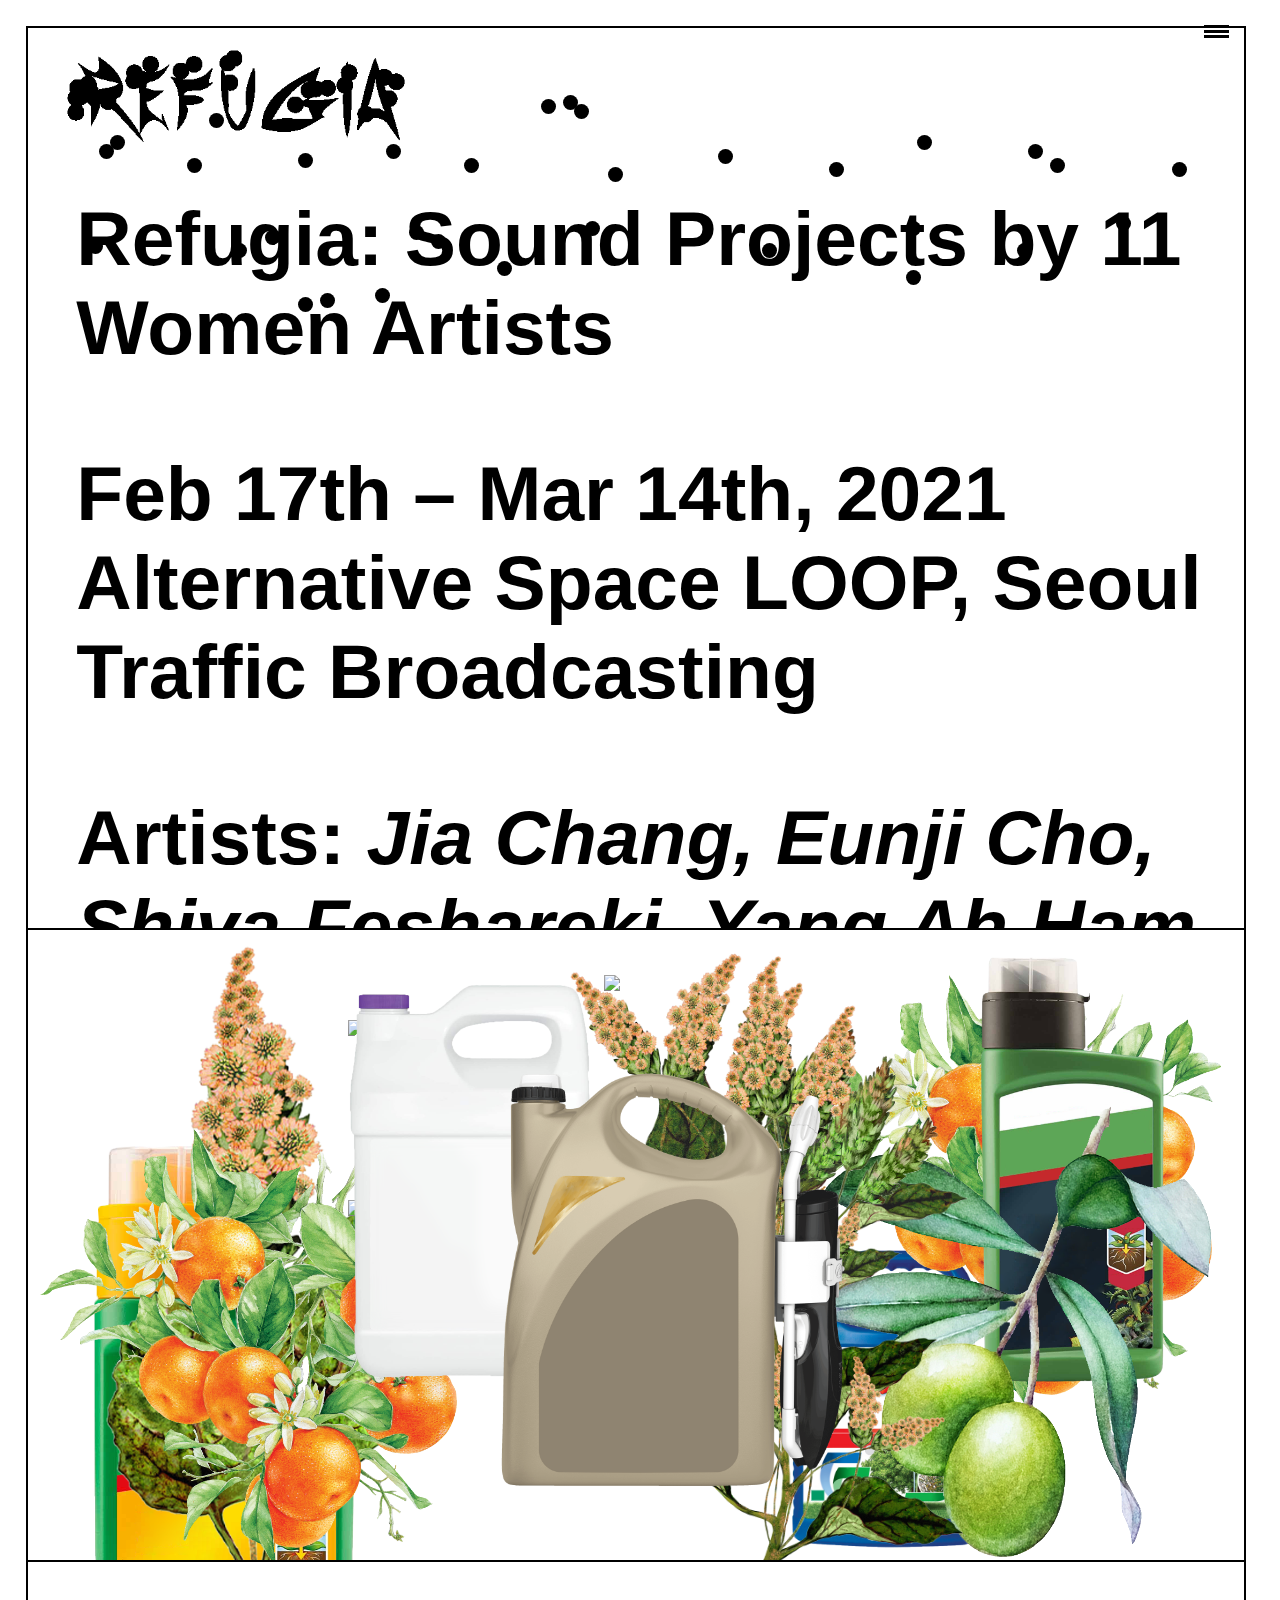
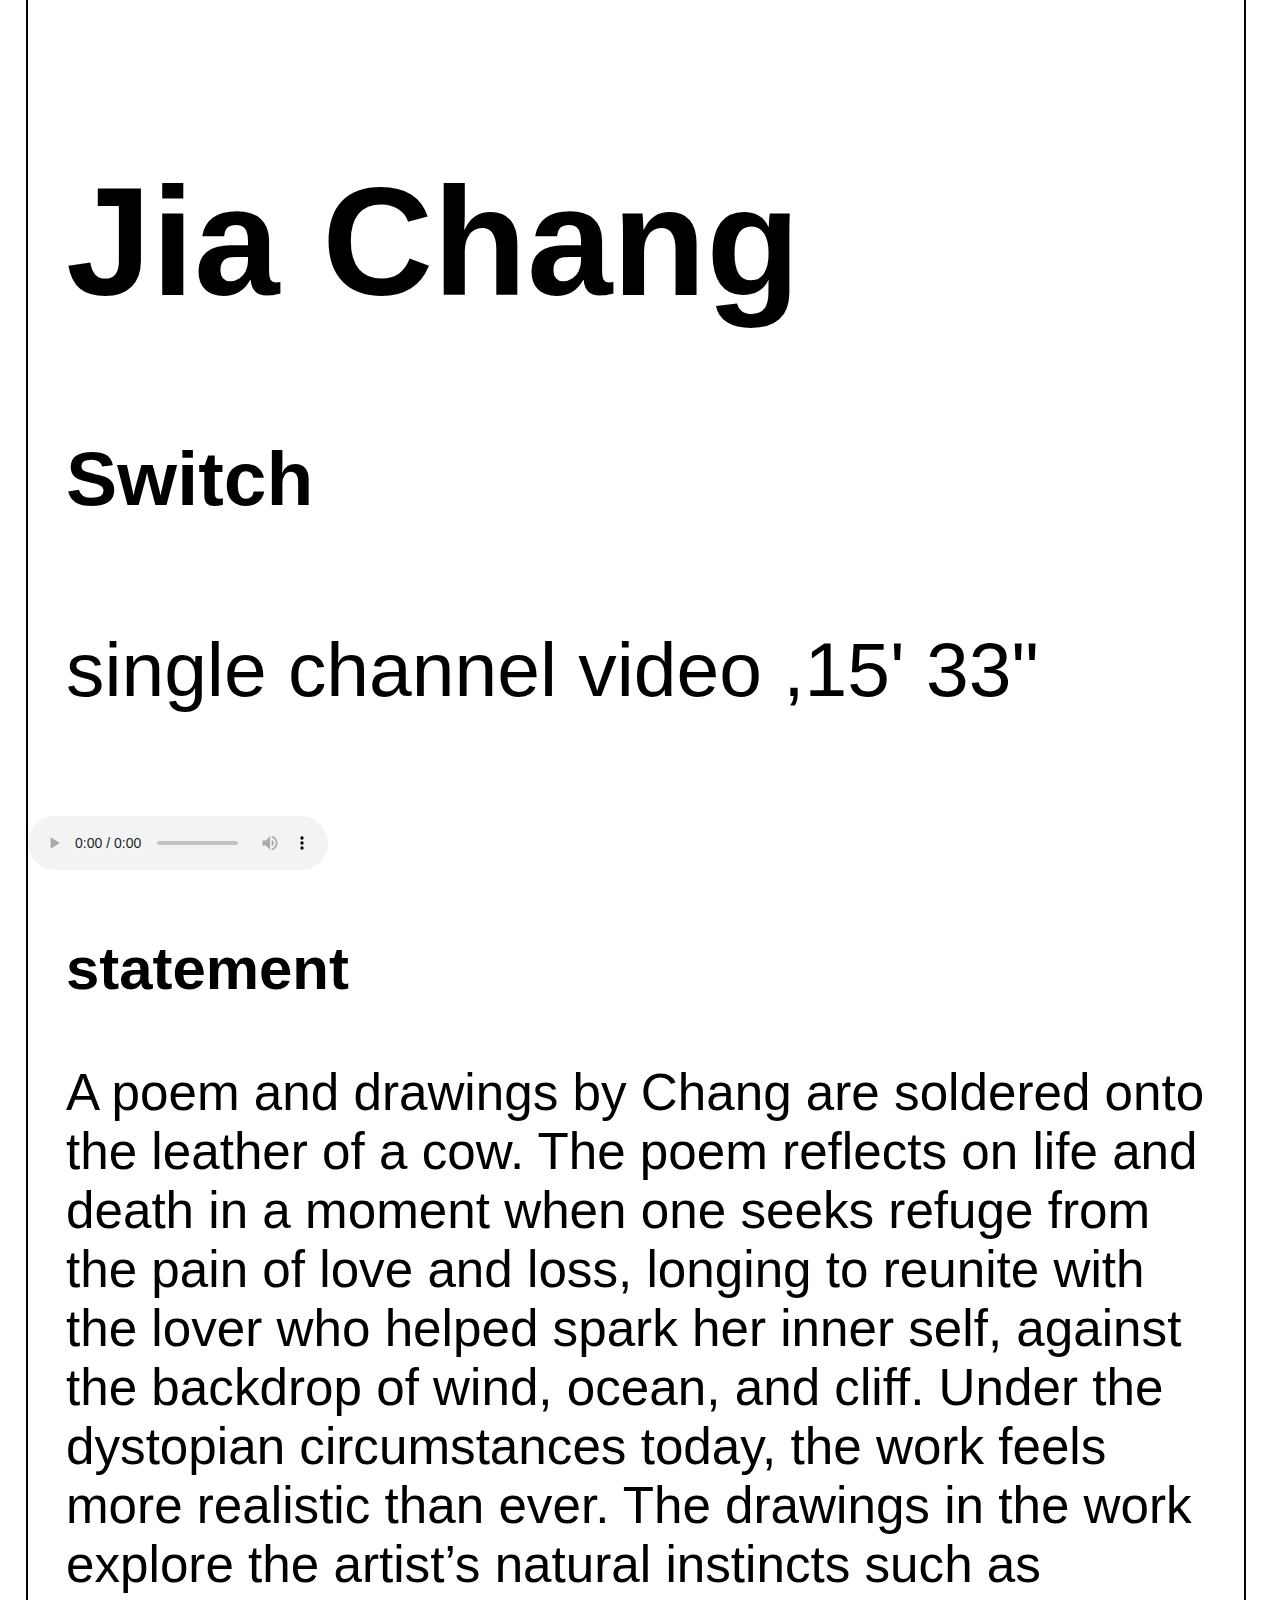
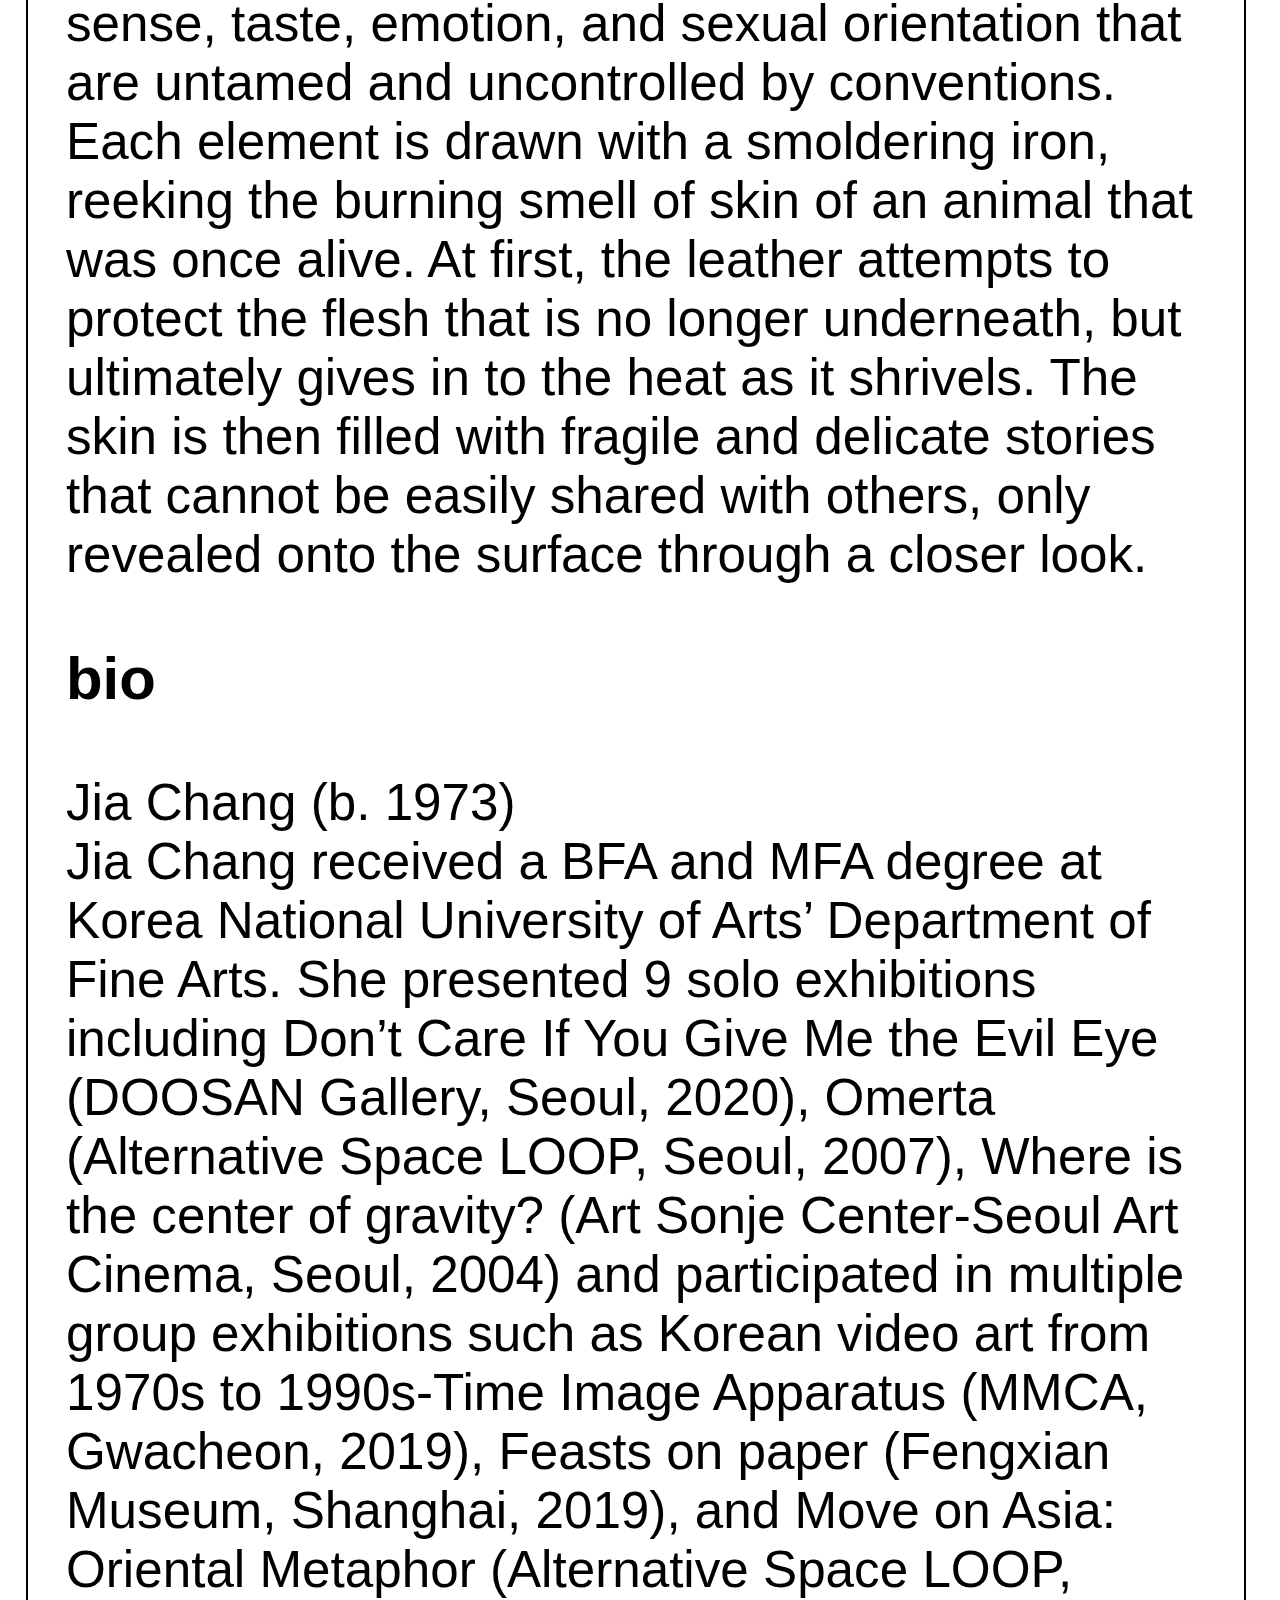
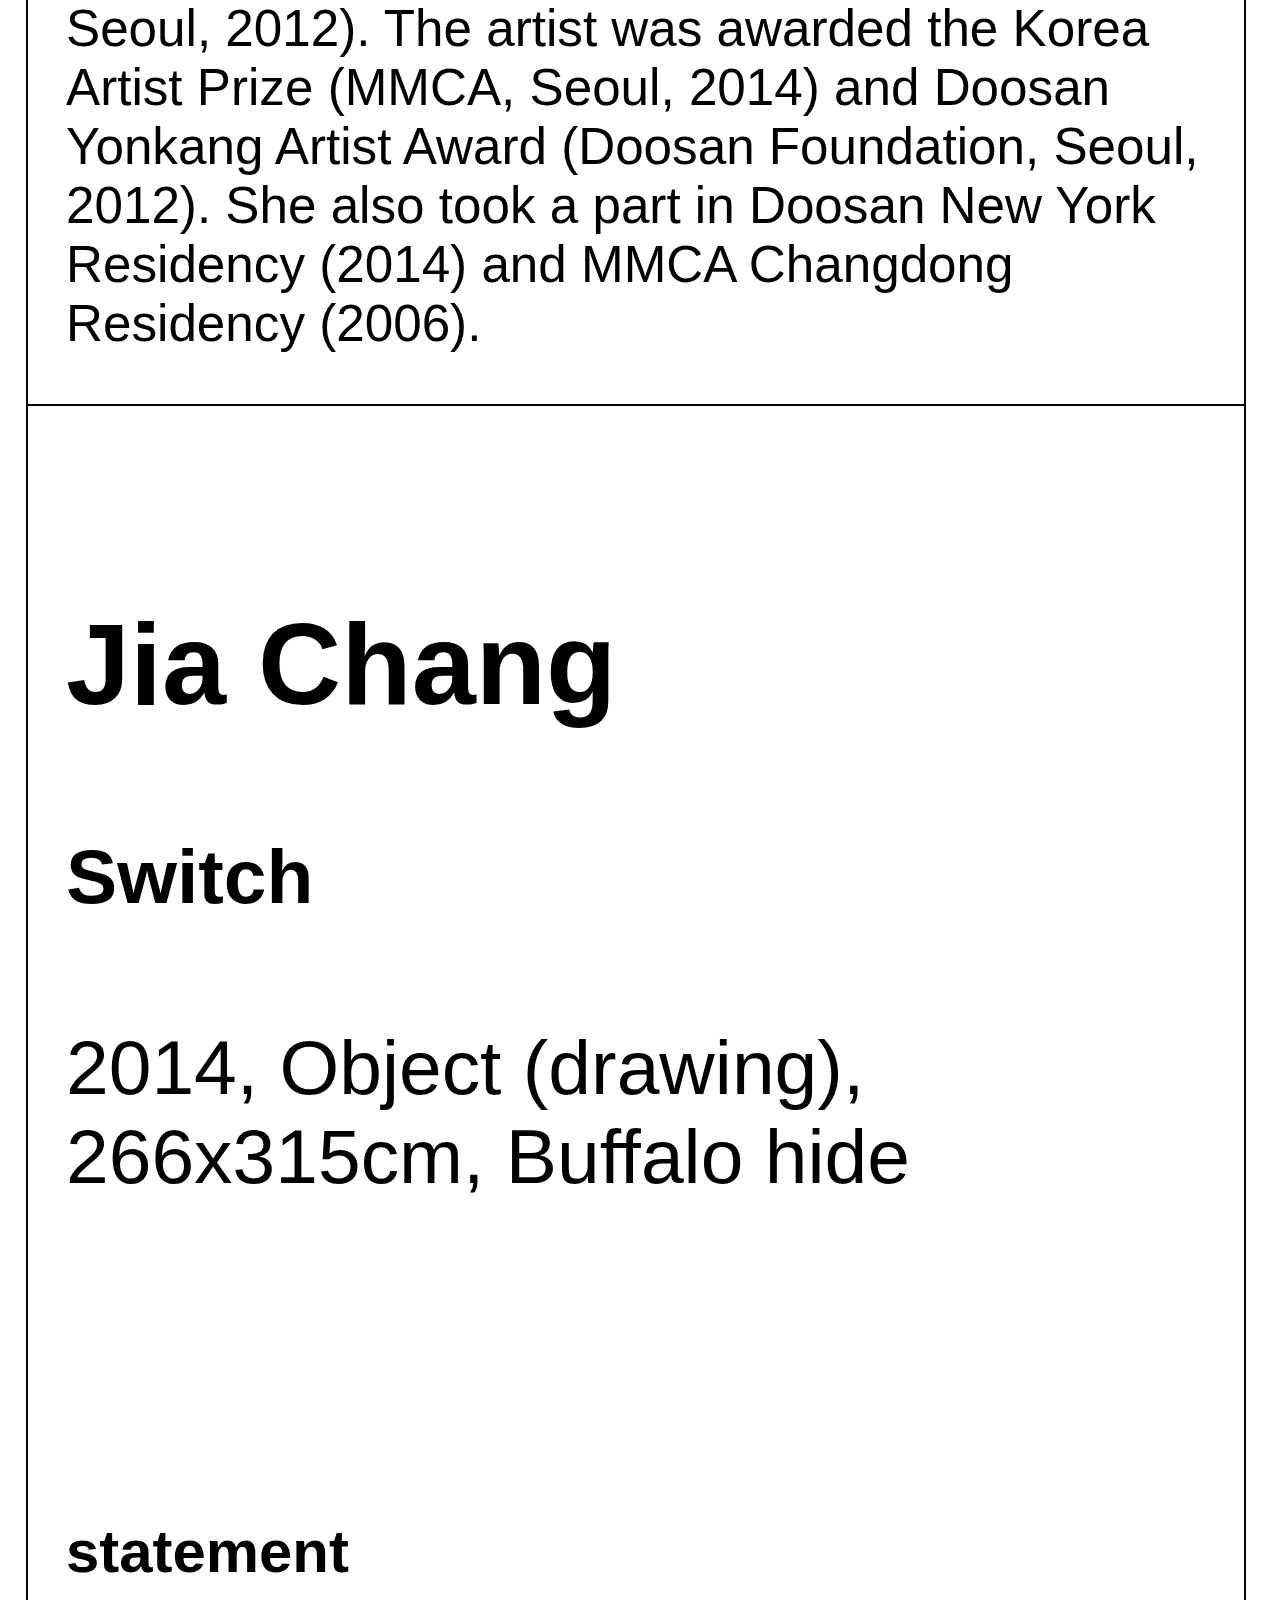
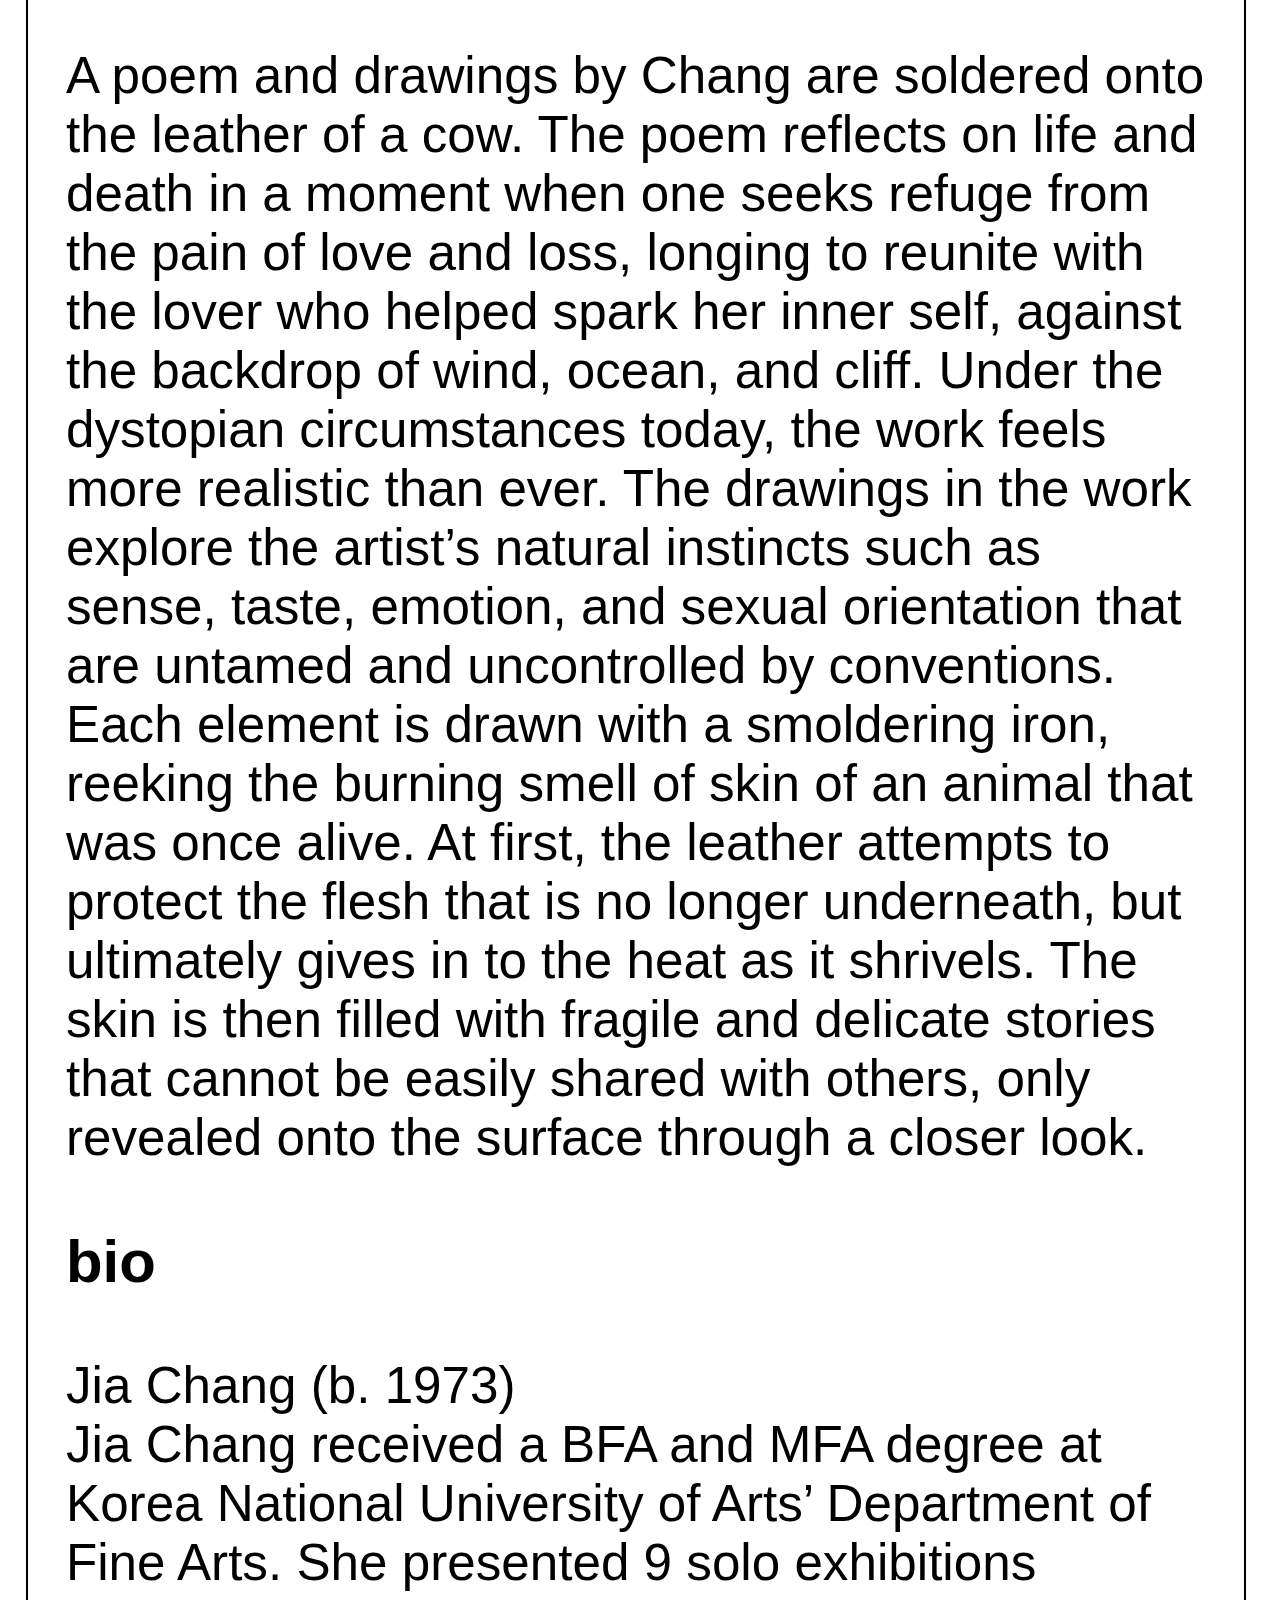
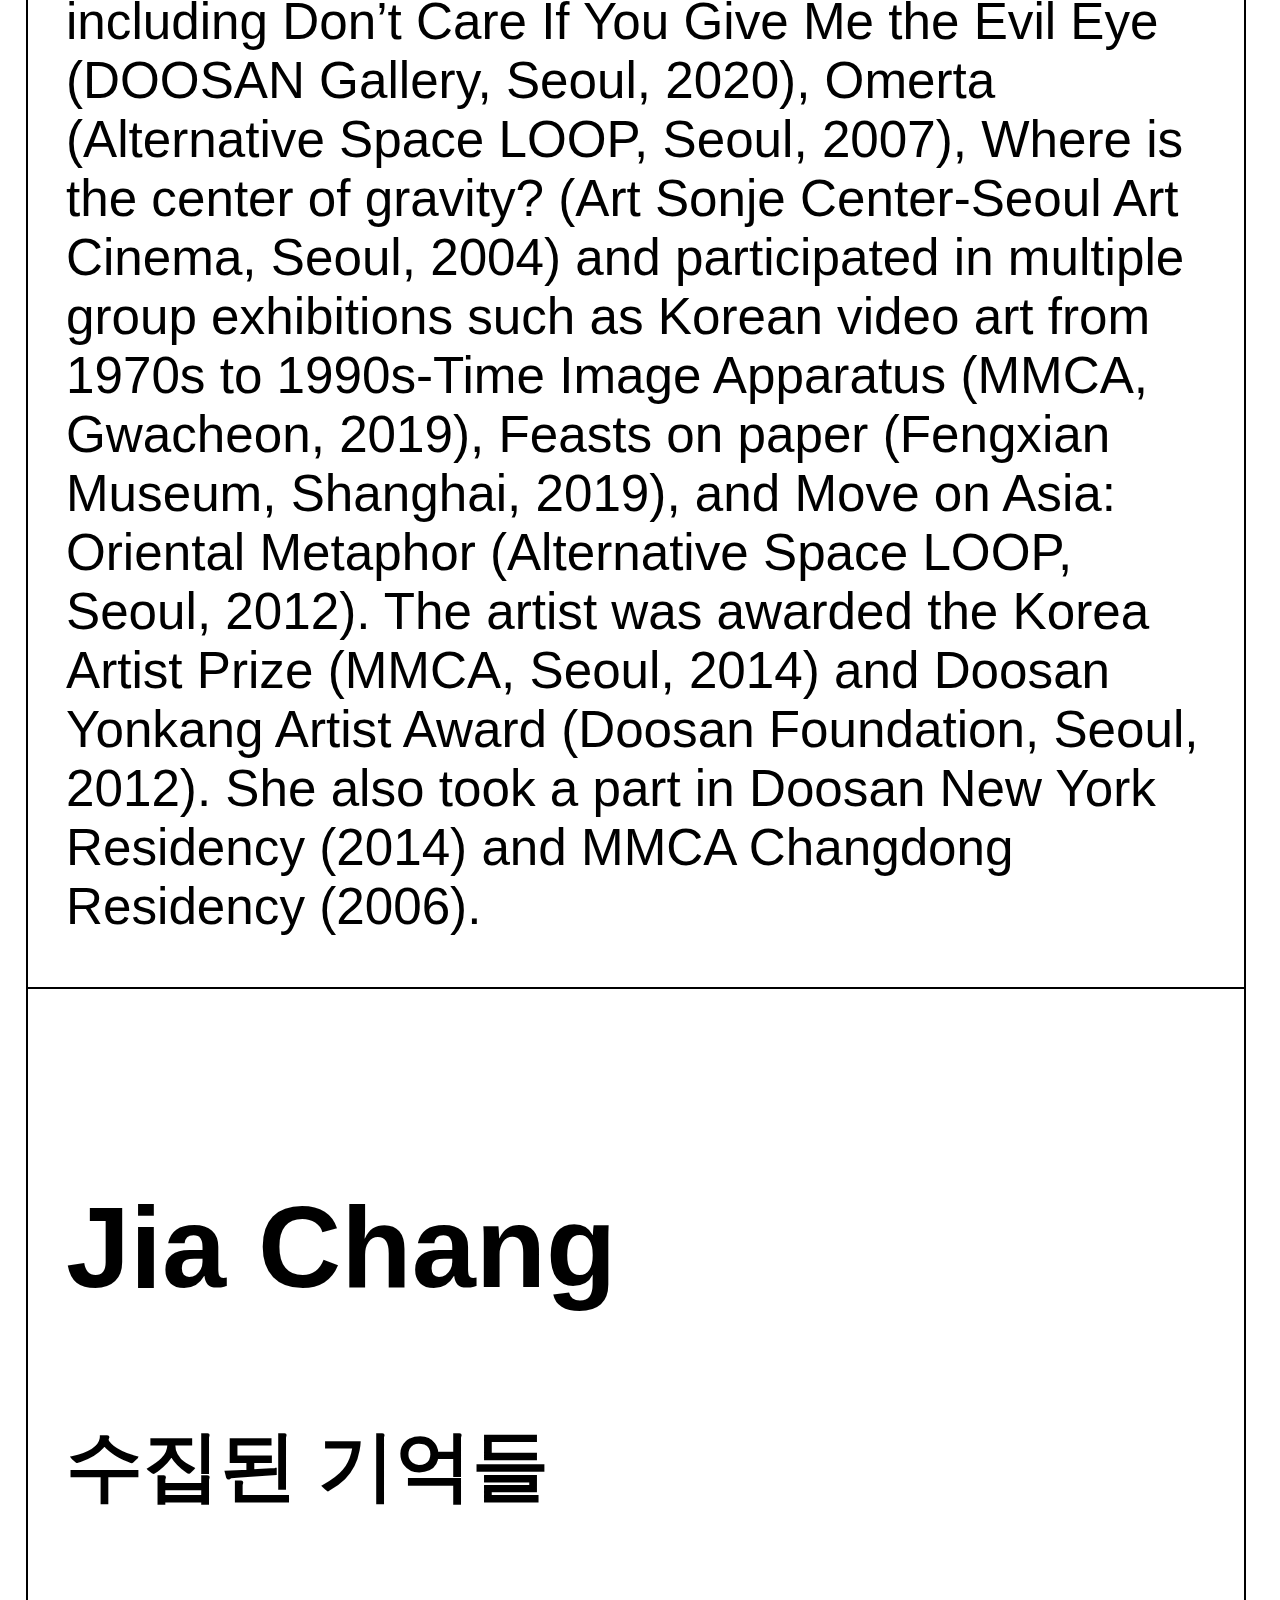
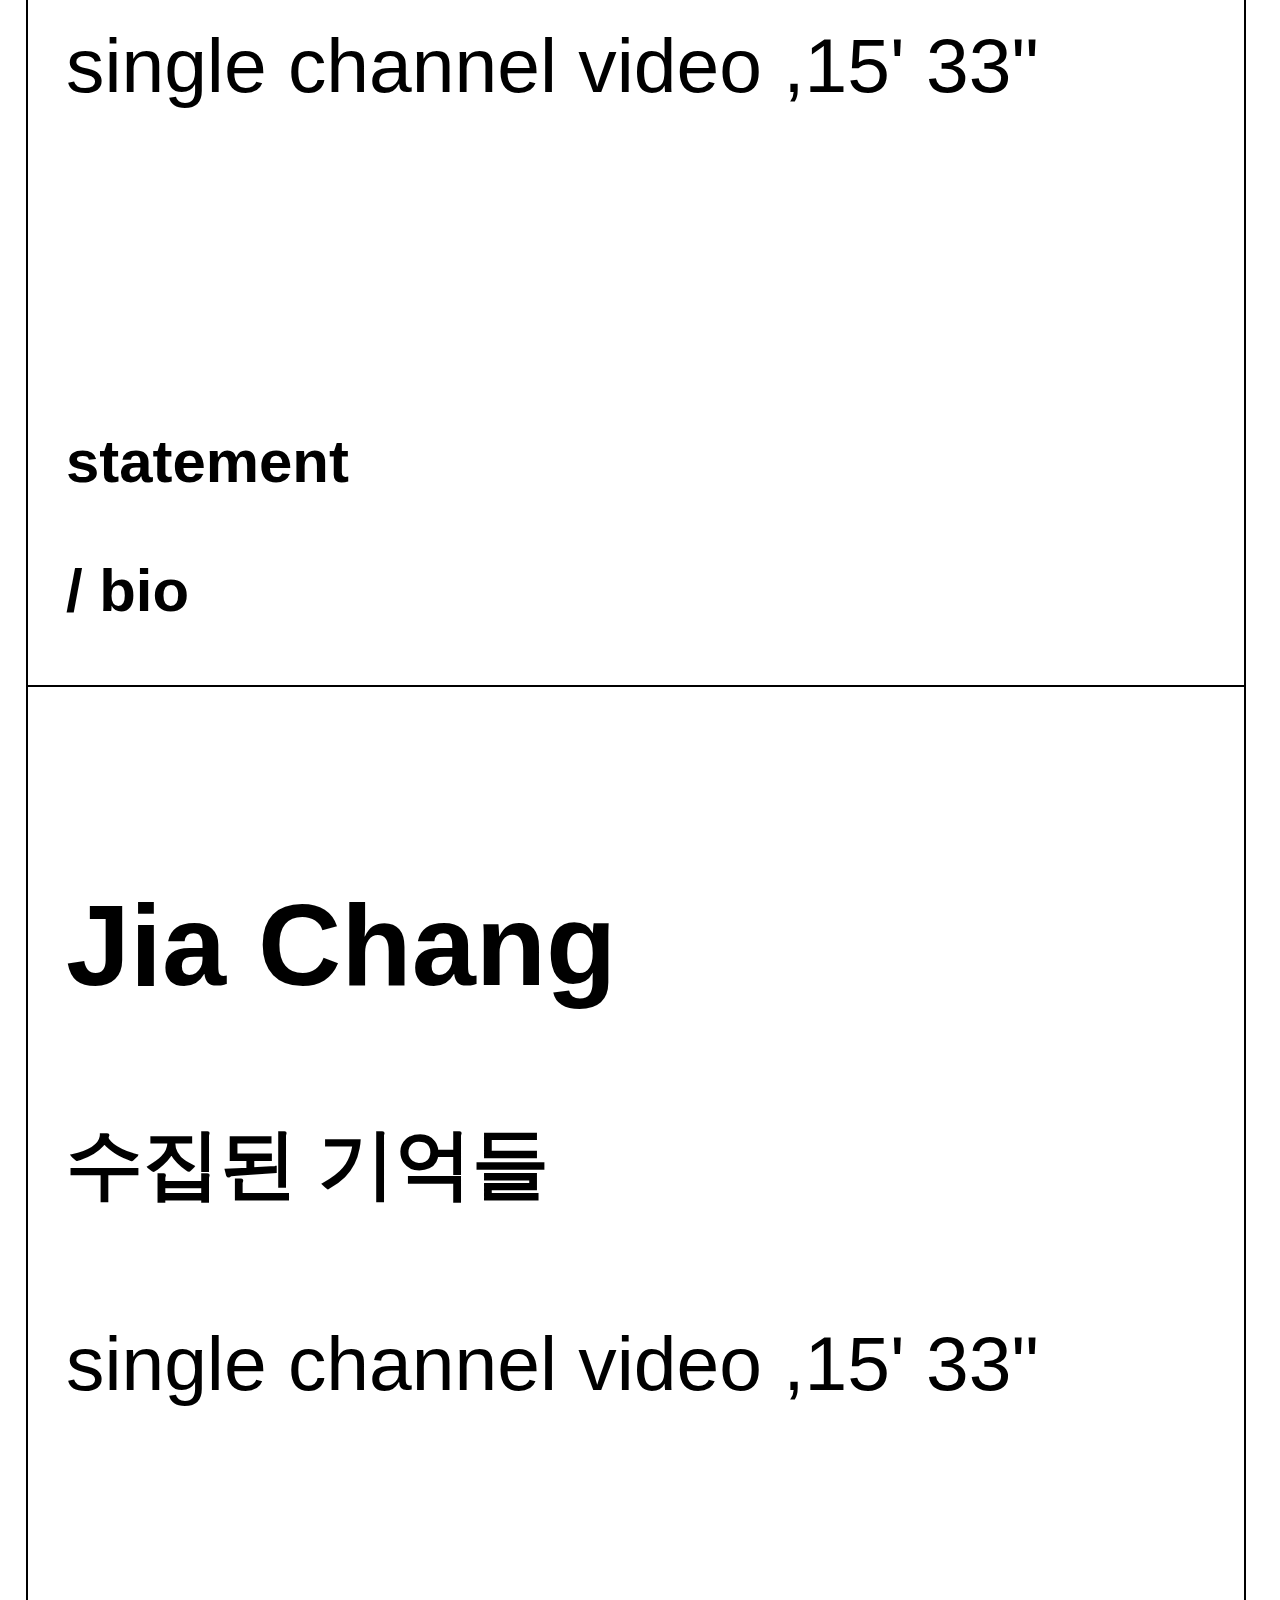
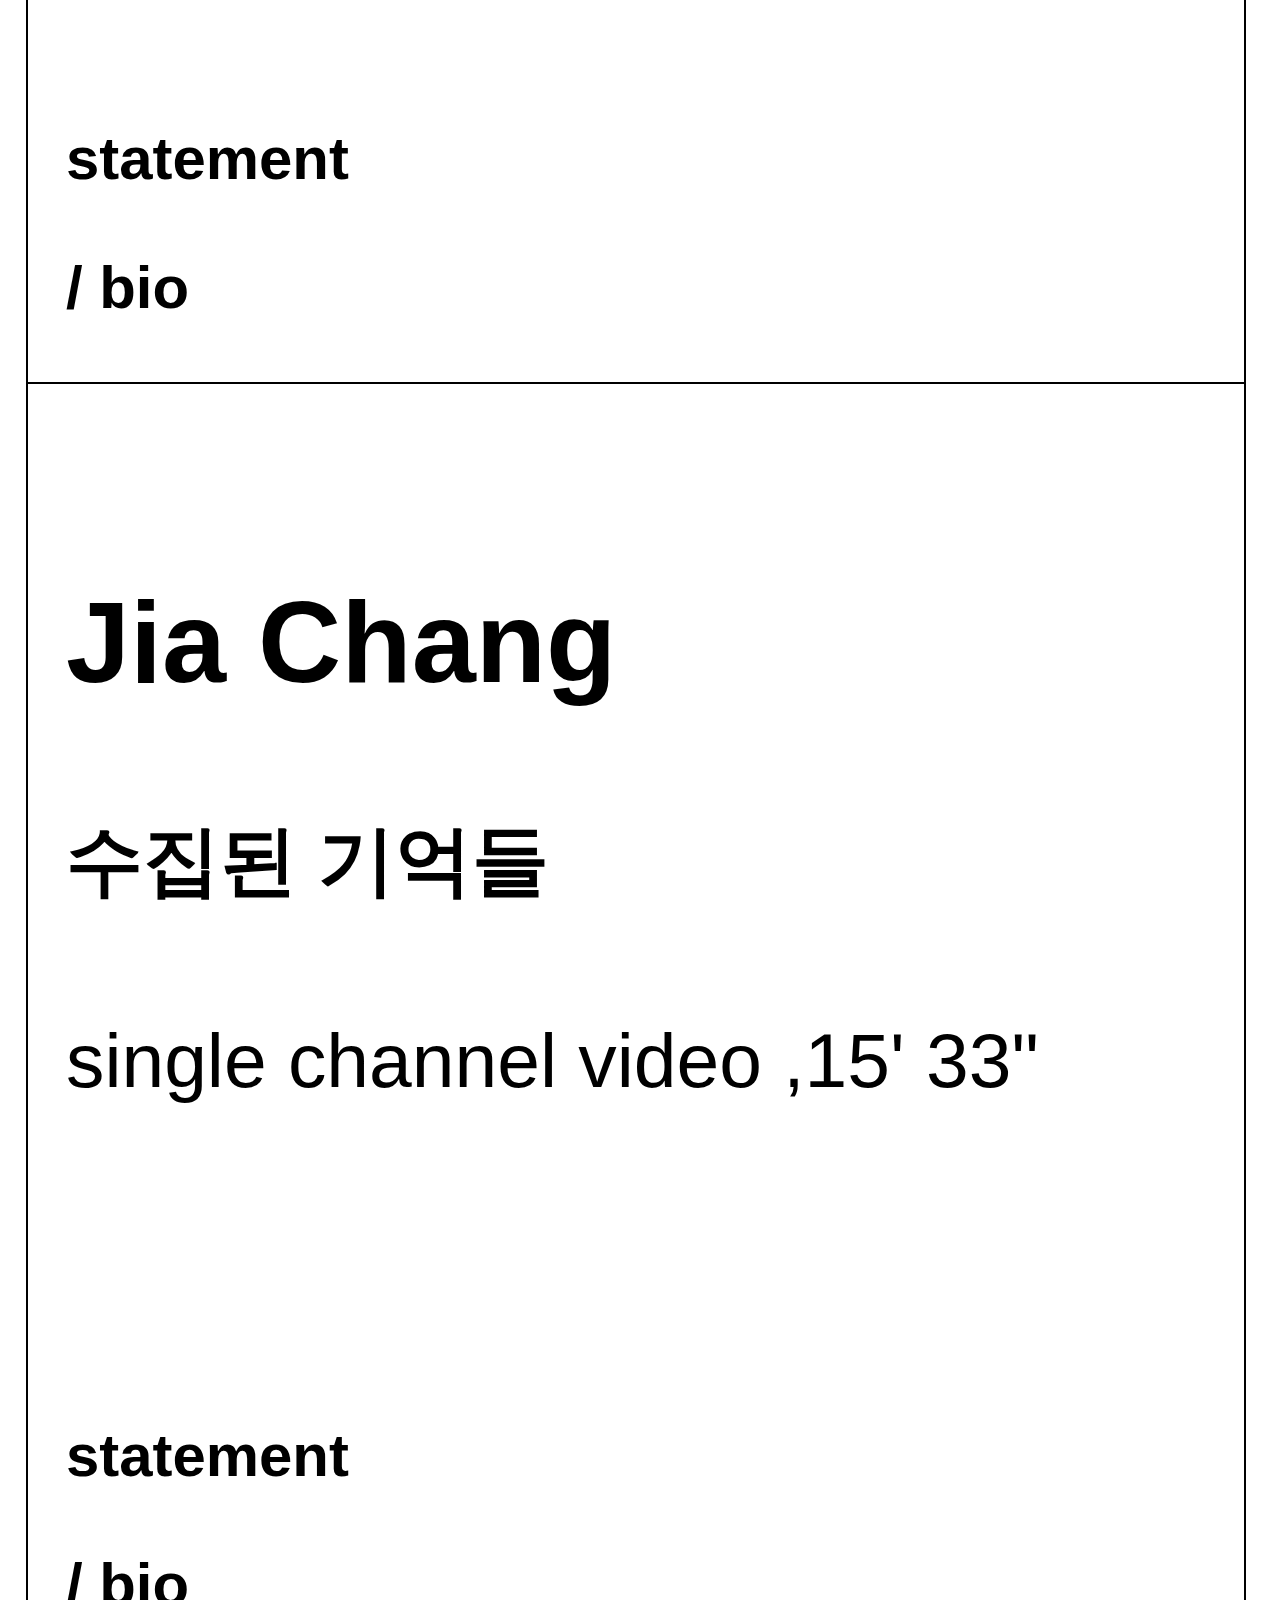
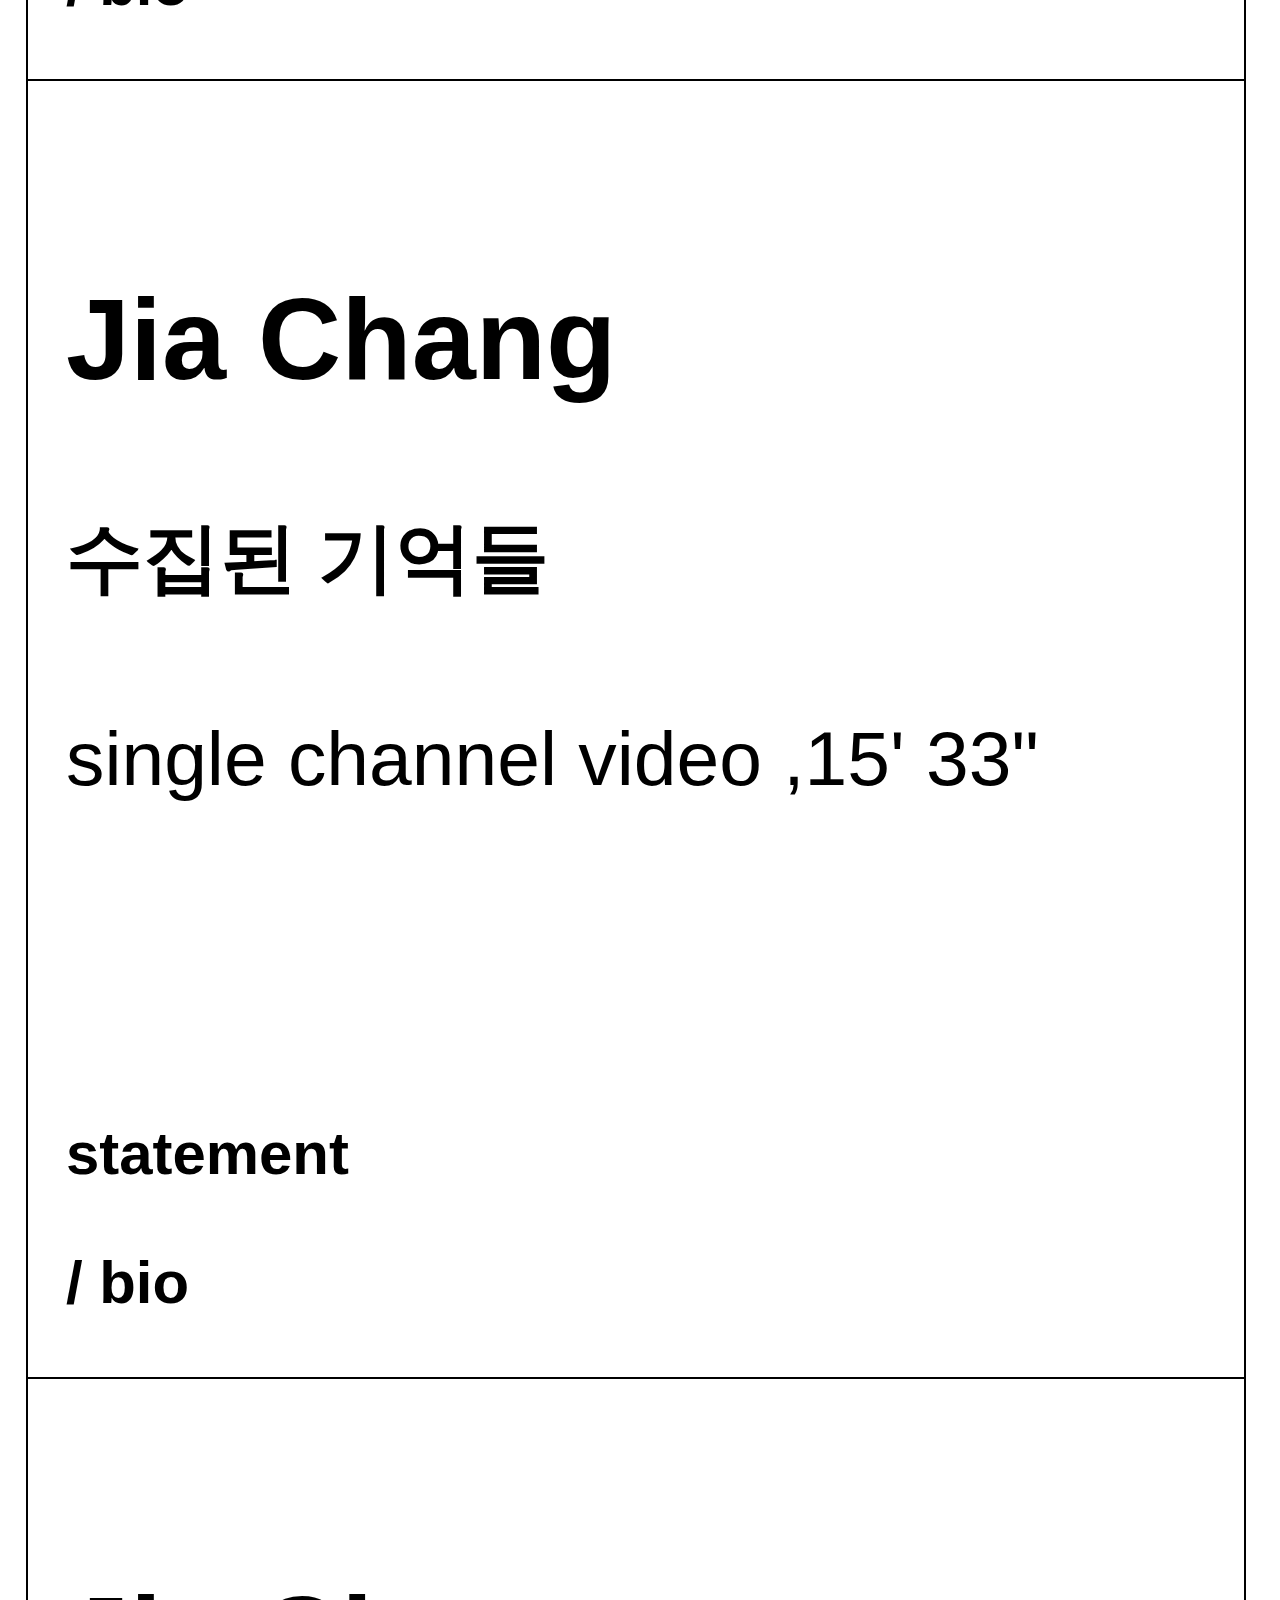
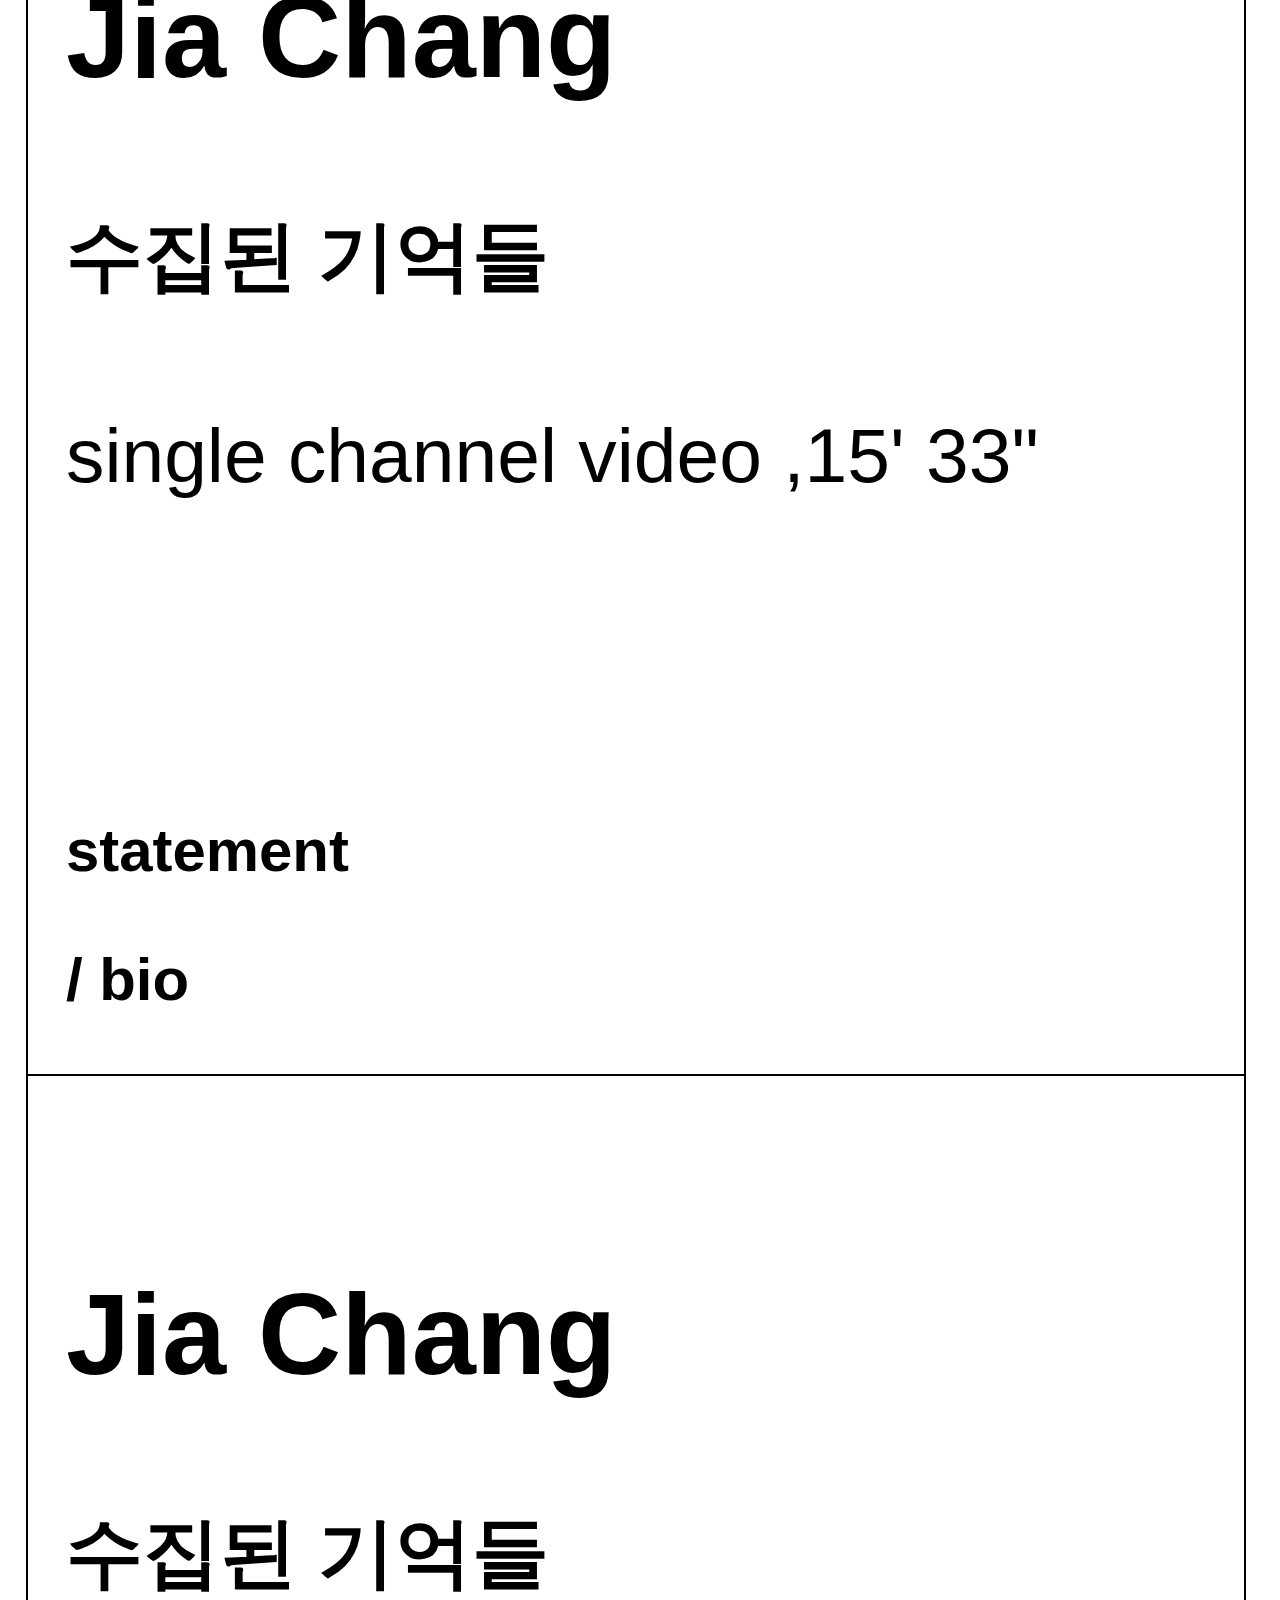
==== demo2.html @ 3d8bce5c "--" ====
<!DOCTYPE html>
<html lang="en">
<head>
    <meta charset="UTF-8">
    <title>Refugia</title>
    <meta name="viewport" content="width=device-width, initial-scale=1.0"> 
    <link rel="stylesheet" href="refugia.css">
    <link rel="stylesheet" href="https://use.typekit.net/bou6tsd.css">
    
    
</head>
<body>
<audio id="audio" src="spray3.mp3"></audio>

<div id=wrapper>
   <div id=content>
        <div id=header>
            <div id="logo">
            <h1>REFUGIA</h1>       
            </div>
            
            <div id="point">
                <div class="point" id="pt1"></div>
                <div class="point" id="pt2"></div>
                <div class="point" id="pt3"></div>
                <div class="point" id="pt4"></div>
                <div class="point" id="pt5"></div>
                <div class="point" id="pt6"></div>
                <div class="point" id="pt7"></div>
                <div class="point" id="pt8"></div>
                <div class="point" id="pt9"></div>
                <div class="point" id="pt10"></div>
                <div class="point" id="pt11"></div>
                <div class="point" id="pt12"></div>
                
                <div class="point" id="pt13"></div>
                <div class="point" id="pt14"></div>
                <div class="point" id="pt15"></div>
                <div class="point" id="pt16"></div>
                <div class="point" id="pt17"></div>
                <div class="point" id="pt18"></div>
                <div class="point" id="pt19"></div>
                <div class="point" id="pt20"></div>
                <div class="point" id="pt21"></div>
                <div class="point" id="pt22"></div>
                <div class="point" id="pt23"></div>
            </div>
               
            <div id="point2">
                <div class="point" id="pt24"></div>
                <div class="point" id="pt25"></div>
                <div class="point" id="pt26"></div> 
                <div class="point" id="pt27"></div> 
                <div class="point" id="pt28"></div>
                <div class="point" id="pt29"></div>
                <div class="point" id="pt30"></div> 
                <div class="point" id="pt31"></div> 
                <div class="point" id="pt32"></div> 
            </div>
           
         <img src="logo.png" style="width: 28%;" id="minilogo">
        
        <div id="hamburger" onclick="myFunction(this); menu();">
            <div class="bar1"></div>
            <div class="bar2"></div>
            <div class="bar3"></div>
            </div>   
        </div> 
       
       <div id="gamedown" onclick="upbutton(); downbutton(); info();"
              style="display: none;"
             ></div>
        
        <div id="menu" style="width: 0vw;">
                  <div id="menulist">
                  <p>About</p>
                  <p>Exhibition</p>
                  <p>Works</p>
                  <p>Credit</p>
                  <p>Archive</p>  
                  </div> 
            </div>
                
        <div id="info">
        
        
            
        <div id="infotext">
        <p>Refugia: Sound Projects by 11 Women Artists</p>  
        <p>Feb 17th – Mar 14th, 2021 <br> Alternative Space LOOP, Seoul Traffic Broadcasting </p>  
        <p>Artists: <em>Jia Chang, Eunji Cho, Shiva Feshareki, Yang Ah Ham, Christina Kubisch, Seulgi Lee, Young Joo Lee, Tania León, Ye-eun Min, Jeon Mirai, Éliane Radigue</em> <br>
        Curator: Ji Yoon Yang</p> 
        
        <p>Sponsors: Arts Council Korea, Goethe-Institut Seoul, Embassy of France in Korea</p>        
        </div>    
        </div>
        
        <div id=game class="artists" onclick="play()">
            
             <img src="src/0240386-1.png" class="companyobject" id="ob12"
             onclick="game2()">
             
             <img src="src/flowerandleaves.png" class="gameobject" id="ob1" onclick="hide(this)">
             
             <img src="src/spin_prod_1023579712.png" class="companyobject" id="ob15"
             onclick="game5()">
             
             
             
             <img src="src/shutterstock_472148893.png" class="gameobject" id="ob2" onclick="hide(this)">
             
             
             
             <img src="src/shutterstock_1486330808.png" class="gameobject" id="ob3" onclick="hide(this)">
             <img src="src/shutterstock_212952697.png" class="gameobject" id="ob4" onclick="hide(this)">
             
             
             
             
             <img src="src/shutterstock_118447009.png" class="gameobject" id="ob5" onclick="hide(this)">
             
             <img src="src/lemon.png" class="gameobject" id="ob6" onclick="hide(this)">
             
             <img src="src/61o5kDaJEvL._AC_SL1500_.png" class="companyobject" id="ob11" onclick="game3()">
             
             <img src="src/shutterstock_1486330808.png" class="gameobject" id="ob7" onclick="hide(this)">
             
             <img src="src/293728xlg.png" class="companyobject" id="ob13" onclick="game4()">
             
              <img src="src/shutterstock_1545517877.png" class="gameobject" id="ob8" onclick="hide(this)">
              
              
              
              <img src="src/flowerandleaves3.png" class="gameobject" id="ob9" onclick="hide(this)">
              <img src="src/flowerandleaves2.png" class="gameobject" id="ob10" onclick="hide(this)">
              
              <img src="src/mushroom1.png" class="musroomobject" id="ob16" onclick="mshide(this)">
              
              <img src="src/mushroom2.png" class="musroomobject" id="ob17" onclick="mshide(this)">
              
              <img src="src/mushroom5.png" class="musroomobject" id="ob18" onclick="mshide(this)">
              
              <img src="src/mushroom6.png" class="musroomobject" id="ob19" onclick="mshide(this)">
              
              <img src="src/mushroom7.png" class="musroomobject" id="ob20" onclick="mshide(this)">
              
             
             
             
             
             
             
             
             
             
             <img src="src/US-Roundup-Extended-Control-Weed-And-Grass-Killer-Plus-Weed-Preventer-Ii-II-Main-5101910-Xxl.png.Duplicate2.png" class="companyobject" id="ob14" onclick="game()">
             
             
             <div id="gameup" onclick="sc(); info(); artistlist(); upbutton(); downbutton();"
             style="display: block;">
             
             
                
                
                 
             </div>
             
        </div>
        
        <div id="works">
            <!--
            <div id="artistlist" style="margin-top: 8px;">
             
             <div class="artist"><p>Jia Chang</p></div> 
             <div class="artist"><p>Jia Chang</p></div>  
             <div class="artist"><p>Jia Chang</p></div>
             <div class="artist"><p>Jia Chang</p></div> 
             <div class="artist"><p>Jia Chang</p></div> 
             <div class="artist"><p>Jia Chang</p></div> 
             <div class="artist"><p>Jia Chang</p></div> 
             <div class="artist"><p>Jia Chang</p></div>  
             <div class="artist"><p>Jia Chang</p></div>
             <div class="artist"><p>Jia Chang</p></div> 
             <div class="artist"><p>Jia Chang</p></div>   
            </div>
            -->
            
            
            <div class="artists" id="jia">
            
            <div class="artistinfo">
            <h1>Jia Chang</h1>
            <h4>Switch</h4>
            <p>single channel video ,15' 33"</p>
            </div>
            <div class="workpage">
            <audio controls>
            <source src="jangjia.mp3" type="audio/mp3">    
            </audio>
            </div>
            <div class="statement" onclick="jiast()">
            <h3 >statement</h3> 
            <p>A poem and drawings by Chang are soldered onto the leather of a cow. The poem reflects on life and death in a moment when one seeks refuge from the pain of love and loss, longing to reunite with the lover who helped spark her inner self, against the backdrop of wind, ocean, and cliff. Under the dystopian circumstances today, the work feels more realistic than ever. The drawings in the work explore the artist’s natural instincts such as sense, taste, emotion, and sexual orientation that are untamed and uncontrolled by conventions. Each element is drawn with a smoldering iron, reeking the burning smell of skin of an animal that was once alive. At first, the leather attempts to protect the flesh that is no longer underneath, but ultimately gives in to the heat as it shrivels. The skin is then filled with fragile and delicate stories that cannot be easily shared with others, only revealed onto the surface through a closer look.</p>   
            </div>
            <div class="bio" onclick="jiabio()">
            <h3>bio</h3> 
            <p>Jia Chang (b. 1973)  <br>
Jia Chang received a BFA and MFA degree at Korea National University of Arts’ Department of Fine Arts. She presented 9 solo exhibitions including Don’t Care If You Give Me the Evil Eye (DOOSAN Gallery, Seoul, 2020), Omerta (Alternative Space LOOP, Seoul, 2007), Where is the center of gravity? (Art Sonje Center-Seoul Art Cinema, Seoul, 2004) and participated in multiple group exhibitions such as Korean video art from 1970s to 1990s-Time Image Apparatus (MMCA, Gwacheon, 2019), Feasts on paper (Fengxian Museum, Shanghai, 2019), and Move on Asia: Oriental Metaphor (Alternative Space LOOP, Seoul, 2012). The artist was awarded the Korea Artist Prize (MMCA, Seoul, 2014) and Doosan Yonkang Artist Award (Doosan Foundation, Seoul, 2012). She also took a part in Doosan New York Residency (2014) and MMCA Changdong Residency (2006).
</p>    
            </div>
            
            </div>   
            
            <div class="artists" id="jia">
            <div class="artistinfo">
            <h2>Jia Chang</h2>
            <h4>Switch</h4>
            <p>2014, Object (drawing), 266x315cm, Buffalo hide</p>
            </div>
            <div class="workpage">
            <iframe width="100%" height="100%" src="https://www.youtube.com/embed/2YrsPA7Q1Tw" frameborder="0" allow="accelerometer; autoplay; clipboard-write; encrypted-media; gyroscope; picture-in-picture" allowfullscreen></iframe>
            </div>
            <div class="statement" onclick="jiast()">
            <h3>statement</h3> 
            <p>A poem and drawings by Chang are soldered onto the leather of a cow. The poem reflects on life and death in a moment when one seeks refuge from the pain of love and loss, longing to reunite with the lover who helped spark her inner self, against the backdrop of wind, ocean, and cliff. Under the dystopian circumstances today, the work feels more realistic than ever. The drawings in the work explore the artist’s natural instincts such as sense, taste, emotion, and sexual orientation that are untamed and uncontrolled by conventions. Each element is drawn with a smoldering iron, reeking the burning smell of skin of an animal that was once alive. At first, the leather attempts to protect the flesh that is no longer underneath, but ultimately gives in to the heat as it shrivels. The skin is then filled with fragile and delicate stories that cannot be easily shared with others, only revealed onto the surface through a closer look.</p>   
            </div>
            <div class="bio" onclick="jiabio()">
            <h3>bio</h3>
            <p>Jia Chang (b. 1973)  <br>
Jia Chang received a BFA and MFA degree at Korea National University of Arts’ Department of Fine Arts. She presented 9 solo exhibitions including Don’t Care If You Give Me the Evil Eye (DOOSAN Gallery, Seoul, 2020), Omerta (Alternative Space LOOP, Seoul, 2007), Where is the center of gravity? (Art Sonje Center-Seoul Art Cinema, Seoul, 2004) and participated in multiple group exhibitions such as Korean video art from 1970s to 1990s-Time Image Apparatus (MMCA, Gwacheon, 2019), Feasts on paper (Fengxian Museum, Shanghai, 2019), and Move on Asia: Oriental Metaphor (Alternative Space LOOP, Seoul, 2012). The artist was awarded the Korea Artist Prize (MMCA, Seoul, 2014) and Doosan Yonkang Artist Award (Doosan Foundation, Seoul, 2012). She also took a part in Doosan New York Residency (2014) and MMCA Changdong Residency (2006).
</p>    
            </div>
            
            </div>  
            
            <div class="artists" id="jia">
            <div class="artistinfo">
            <h2>Jia Chang</h2>
            <h4>수집된 기억들</h4>
            <p>single channel video ,15' 33"</p>
            </div>
            <div class="workpage">
            <iframe width="100%" height="100%" src="https://www.youtube.com/embed/2YrsPA7Q1Tw" frameborder="0" allow="accelerometer; autoplay; clipboard-write; encrypted-media; gyroscope; picture-in-picture" allowfullscreen></iframe>
            </div>
            <div class="statement" onclick="jiast()">
            <h3 >statement</h3>    
            </div>
            <div class="bio" onclick="jiabio()">
            <h3>/ bio</h3>    
            </div>
            
            </div>  
            
            <div class="artists" id="jia">
            <div class="artistinfo">
            <h2>Jia Chang</h2>
            <h4>수집된 기억들</h4>
            <p>single channel video ,15' 33"</p>
            </div>
            <div class="workpage">
            <iframe width="100%" height="100%" src="https://www.youtube.com/embed/2YrsPA7Q1Tw" frameborder="0" allow="accelerometer; autoplay; clipboard-write; encrypted-media; gyroscope; picture-in-picture" allowfullscreen></iframe>
            </div>
            <div class="statement" onclick="jiast()">
            <h3 >statement</h3>    
            </div>
            <div class="bio" onclick="jiabio()">
            <h3>/ bio</h3>    
            </div>
            
            </div>  
            
            <div class="artists" id="jia">
            <div class="artistinfo">
            <h2>Jia Chang</h2>
            <h4>수집된 기억들</h4>
            <p>single channel video ,15' 33"</p>
            </div>
            <div class="workpage">
            <iframe width="100%" height="100%" src="https://www.youtube.com/embed/2YrsPA7Q1Tw" frameborder="0" allow="accelerometer; autoplay; clipboard-write; encrypted-media; gyroscope; picture-in-picture" allowfullscreen></iframe>
            </div>
            <div class="statement" onclick="jiast()">
            <h3 >statement</h3>    
            </div>
            <div class="bio" onclick="jiabio()">
            <h3>/ bio</h3>    
            </div>
            
            </div>  
            
            <div class="artists" id="jia">
            <div class="artistinfo">
            <h2>Jia Chang</h2>
            <h4>수집된 기억들</h4>
            <p>single channel video ,15' 33"</p>
            </div>
            <div class="workpage">
            <iframe width="100%" height="100%" src="https://www.youtube.com/embed/2YrsPA7Q1Tw" frameborder="0" allow="accelerometer; autoplay; clipboard-write; encrypted-media; gyroscope; picture-in-picture" allowfullscreen></iframe>
            </div>
            <div class="statement" onclick="jiast()">
            <h3 >statement</h3>    
            </div>
            <div class="bio" onclick="jiabio()">
            <h3>/ bio</h3>    
            </div>
            
            </div>  
            
            <div class="artists" id="jia">
            <div class="artistinfo">
            <h2>Jia Chang</h2>
            <h4>수집된 기억들</h4>
            <p>single channel video ,15' 33"</p>
            </div>
            <div class="workpage">
            <iframe width="100%" height="100%" src="https://www.youtube.com/embed/2YrsPA7Q1Tw" frameborder="0" allow="accelerometer; autoplay; clipboard-write; encrypted-media; gyroscope; picture-in-picture" allowfullscreen></iframe>
            </div>
            <div class="statement" onclick="jiast()">
            <h3 >statement</h3>    
            </div>
            <div class="bio" onclick="jiabio()">
            <h3>/ bio</h3>    
            </div>
            
            </div>  
            
            <div class="artists" id="jia">
            <div class="artistinfo">
            <h2>Jia Chang</h2>
            <h4>수집된 기억들</h4>
            <p>single channel video ,15' 33"</p>
            </div>
            <div class="workpage">
            <iframe width="100%" height="100%" src="https://www.youtube.com/embed/2YrsPA7Q1Tw" frameborder="0" allow="accelerometer; autoplay; clipboard-write; encrypted-media; gyroscope; picture-in-picture" allowfullscreen></iframe>
            </div>
            <div class="statement" onclick="jiast()">
            <h3 >statement</h3>    
            </div>
            <div class="bio" onclick="jiabio()">
            <h3>/ bio</h3>    
            </div>
            
            </div>  
            
            <div class="artists" id="jia">
            <div class="artistinfo">
            <h2>Jia Chang</h2>
            <h4>수집된 기억들</h4>
            <p>single channel video ,15' 33"</p>
            </div>
            <div class="workpage">
            <iframe width="100%" height="100%" src="https://www.youtube.com/embed/2YrsPA7Q1Tw" frameborder="0" allow="accelerometer; autoplay; clipboard-write; encrypted-media; gyroscope; picture-in-picture" allowfullscreen></iframe>
            </div>
            <div class="statement" onclick="jiast()">
            <h3 >statement</h3>    
            </div>
            <div class="bio" onclick="jiabio()">
            <h3>/ bio</h3>    
            </div>
            
            </div>  
            
            <div class="artists" id="jia">
            <div class="artistinfo">
            <h2>Jia Chang</h2>
            <h4>수집된 기억들</h4>
            <p>single channel video ,15' 33"</p>
            </div>
            <div class="workpage">
            <iframe width="100%" height="100%" src="https://www.youtube.com/embed/2YrsPA7Q1Tw" frameborder="0" allow="accelerometer; autoplay; clipboard-write; encrypted-media; gyroscope; picture-in-picture" allowfullscreen></iframe>
            </div>
            <div class="statement" onclick="jiast()">
            <h3 >statement</h3>    
            </div>
            <div class="bio" onclick="jiabio()">
            <h3>/ bio</h3>    
            </div>
            
            </div>  
            
            <div class="artists" id="jia">
            <div class="artistinfo">
            <h2>Jia Chang</h2>
            <h4>수집된 기억들</h4>
            <p>single channel video ,15' 33"</p>
            </div>
            <div class="workpage">
            <iframe width="100%" height="100%" src="https://www.youtube.com/embed/2YrsPA7Q1Tw" frameborder="0" allow="accelerometer; autoplay; clipboard-write; encrypted-media; gyroscope; picture-in-picture" allowfullscreen></iframe>
            </div>
            <div class="statement" onclick="jiast()">
            <h3 >statement</h3>    
            </div>
            <div class="bio" onclick="jiabio()">
            <h3>/ bio</h3>    
            </div>
            
            </div>  
            
           
        </div>
   </div>
   
   

   
   
   
   
   
   
   
   
</div>
    
    
</body>

<script>
function myFunction(x) {
  x.classList.toggle("change");
}    
    
function menu() {

  var x = document.getElementById("menu");
  
    
  if (x.style.width === "0vw") {
    x.style.width = "30vw";
  } else {
    x.style.width = "0vw";
  }
        
 
}      
    
function play() {
        var audio = document.getElementById("audio");
        audio.play();
      }    
    
       
</script>
<script>
function sc() {
document.getElementById("content").style.overflowY = "visible";
}     
    
function info() {
var x = document.getElementById("game");
  
    
  if (x.style.height === "49vh") {
    x.style.height = "0vh";
    x.style.border = "none";  
  } else {
    x.style.height = "49vh";
    x.style.border = "2px solid black";    
  }
}
    
function upbutton() {
  var x = document.getElementById("gameup");
  
    
  if (x.style.display === "block") {
    x.style.display = "none";
  } else {
    x.style.display = "block";
  }
        
   
}
    
function downbutton() {
var x = document.getElementById("gamedown");
  
    
  if (x.style.display === "block") {
    x.style.display = "none";
  } else {
    x.style.display = "block";
  }    
}    
function artistlist() {
document.getElementById("artistlist").style.marginTop = "-3px";
} 
     
     
</script> 
   
<script>
  function jiast() {
      alert("Jang Jia’s first exhibition was Volatile Boundaries at PKM GALLERY| Bartleby Bickle & Meursault - Seoul in Seoul in 2002, and the most recent exhibition was Dear, My wedding dress at Seoul Museum in Seoul in 2018. Jang Jia is mostly exhibited in South Korea, but also had exhibitions in Denmark. Jang Jia has no solo shows but 5 group shows over the last 16 years (for more information, see biography). The most important show was Seoul - Untill Now! Contemporary Korean Art at Charlottenburg udstillingsbygning in Copenhagen in 2005. Other important shows were at Artsonje Center in Seoul and Art Center Nabi in Seoul. Jang Jia has been exhibited with Hanna Kim and Tae-Eun Kim.");
  } 
    
  function jiabio() {
      alert("Jang Jia’s first exhibition was Volatile Boundaries at PKM GALLERY| Bartleby Bickle & Meursault - Seoul in Seoul in 2002, and the most recent exhibition was Dear, My wedding dress at Seoul Museum in Seoul in 2018. Jang Jia is mostly exhibited in South Korea, but also had exhibitions in Denmark. Jang Jia has no solo shows but 5 group shows over the last 16 years (for more information, see biography). The most important show was Seoul - Untill Now! Contemporary Korean Art at Charlottenburg udstillingsbygning in Copenhagen in 2005. Other important shows were at Artsonje Center in Seoul and Art Center Nabi in Seoul. Jang Jia has been exhibited with Hanna Kim and Tae-Eun Kim.");
  }    
    
    
</script>
<script>
window.onscroll = function() {scrollFunction()};

function scrollFunction() {
  if (document.body.scrollTop > 4000 || document.documentElement.scrollTop > 4000) {
    window.scrollTo(0, 0);
  } else {
    
  }
}    
</script>
<script>

function game() {
document.getElementById("ob1").style.filter = "hue-rotate(100deg)";
 document.getElementById("ob2").style.filter = "hue-rotate(80deg)";
 document.getElementById("ob3").style.filter = "hue-rotate(50deg)"; 
  document.getElementById("ob4").style.filter = "hue-rotate(40deg)"; 
 document.getElementById("ob16").style.display = "block"; 
    
 document.getElementById("ob14").style.filter= "blur(5px)";     
} 
    
function game2() {
 document.getElementById("ob5").style.filter = "hue-rotate(80deg)";
 document.getElementById("ob6").style.filter = "hue-rotate(50deg)"; 
  document.getElementById("ob7").style.filter = "hue-rotate(40deg)"; 
   document.getElementById("ob18").style.display = "block"; 
    document.getElementById("ob12").style.filter= "blur(5px)";  
}
    
function game3() {
 document.getElementById("ob8").style.filter = "hue-rotate(80deg)";
 document.getElementById("ob9").style.filter = "hue-rotate(50deg)"; 
  document.getElementById("ob10").style.filter = "hue-rotate(40deg)";
 document.getElementById("ob17").style.display = "block";  
document.getElementById("ob11").style.filter= "blur(8px)";        
}     

function game4() {
 document.getElementById("ob8").style.filter = "hue-rotate(80deg)";
 document.getElementById("ob9").style.filter = "hue-rotate(50deg)"; 
 document.getElementById("ob20").style.display = "block";
 document.getElementById("ob19").style.display = "block";  
document.getElementById("ob13").style.filter= "blur(8px)";        
}      
    
function game5() {
document.getElementById("ob20").style.filter = "hue-rotate(100deg)";
 document.getElementById("ob19").style.filter = "hue-rotate(150deg)";
 document.getElementById("ob18").style.filter = "hue-rotate(180deg)"; 
  document.getElementById("ob17").style.filter = "hue-rotate(200deg)"; 
 document.getElementById("ob16").style.filter = "hue-rotate(150deg)"; 
    
 document.getElementById("ob15").style.filter= "blur(5px)";     
}     
    
function hide(x) {
  x.classList.toggle("gamevanish");
}
    
function mshide(x) {
  x.classList.toggle("msvanish");
}     
    
function blur(x) {
  x.classList.toggle("vanish");
}       
    

</script>

<script>

</script>
 


   
</html>
---- refugia.css ----
@font-face{
    font-family:"refugia";
    src:url(refugiathree-Regular.woff); 
    font-weight:bold;
}

@keyframes main{
    0%{opacity: 1}
    50%{opacity: 0}
}

@keyframes point{
    0%{opacity: 0}
    1%{opacity: 1}
    99%{opacity: 1}
    100%{opacity: 0}
}


body{
    margin: 0px;
    padding: 0px;
   
    
    font-family: pill-gothic-300mg, sans-serif;
    font-style: normal;
    font-weight: 300;
    
    
}


#content{
    position: absolute;
    width: 96vw;
    height: 100vh;
    padding: 2vw;
    
   
    
}

#header{
    position: absolute;
    top:0px;
    
    width: 96%;
    
    
    z-index: 9;
    
    
}



#logo{
    position: relative;
    top:4vh;
    text-align: center;
    font-size: 12vw;
    letter-spacing: -10px;
    font-family: refugia;
    z-index: 8;
    
    animation: main;
    animation-delay: 3.5s;
    animation-duration: 0.1s;
    animation-fill-mode: both;
    
    opacity: 0;
}

#point{
    position: absolute;
    left:4vw;
    top:5vh;
   
    width:90%;
    height: 50vh;
    
    
    z-index: 9;
    
    animation: point;
    animation-delay: 1s;
    animation-duration: 2.5s;
    animation-fill-mode: both;
}

#point2{
    position: absolute;
    left:4vw;
    top:5vh;
    
    width:90%;
    height: 50vh;
    z-index: 8;
    
    animation: point;
    animation-delay: 2s;
    animation-duration: 1.5s;
    animation-fill-mode: both;
}

.point{
    position: absolute;
    
    width: 15px;
    height: 15px;
    background-color: black;
    border-radius: 50%;
    z-index: 9;
}



#pt1{
    left:3%;
    top:20%;
}
#pt2{
    left:10%;
    top:25%;
}
#pt3{
    left:20%;
    top:24%;
}
#pt4{
    left:28%;
    top:22%;
}
#pt5{
    left: 35%;
    top: 25%;
}
#pt6{
    left: 48%;
    top: 27%;
}
#pt7{
    left: 58%;
    top: 23%;
}
#pt8{
    left: 68%;
    top:26%;
}
#pt9{
    left: 76%;
    top:20%;
}
#pt10{
    left: 86%;
    top:22%;
}
#pt11{
    left:88%;
    top:25%;
}
#pt12{
    left:99%;
    top:26%;
}
#pt13{
    left:1%;
    top:43%;
}
#pt14{
    left:14%;
    top:44%; 
}
#pt15{
    left: 17%;
    top:41%;
}
#pt16{
    left:30%;
    top:40%;
}
#pt17{
    left: 32%;
    top:42%;
}
#pt18{
    left: 38%;
    top:48%;
}
#pt19{
    left: 46%;
    top:39%
}
#pt20{
    left: 62%;
    top:44%;
}
#pt21{
    left: 75%;
    top:39%;
}
#pt22{
    left:85%;
    top:44%;
}
#pt23{
    left:94%;
    top:38%;
}
#pt24{
    left: 2%;
    top:22%;
}
#pt25{
    left:12%;
    top:15%;
}
#pt26{
    left:44%;
    top:11%;
}
#pt27{
    left:45%;
    top:13%;
}
#pt28{
    left:42%;
    top:12%;
}
#pt29{
    left:22%;
    top:55%;
}
#pt30{
    left:20%;
    top:56%;
}
#pt31{
    left:27%;
    top:54%;
}
#pt32{
    left: 75%;
    top: 50%;
}




#minilogo{
position: absolute;
margin-left: 3vw; 
top:3vh;
z-index: 9;
}

#hamburger{
position: fixed;
right: 4vw;
top:2.5vh;
z-index: 9;
}



.bar1, .bar2, .bar3 {
  width: 25px;
  height: 3px;
  background-color: black;
  margin: 2px 0;
  
}

.change .bar1 {
  -webkit-transform: rotate(-45deg) translate(-2px, 6px);
  transform: rotate(-45deg) translate(-2px, 6px);
}

.change .bar2 {opacity: 0;}

.change .bar3 {
  -webkit-transform: rotate(45deg) translate(-1px, -7px);
  transform: rotate(45deg) translate(-1px, -7px);
}


#info{
    position: relative;
    top:0vh;
    width: 99%;
    height: 100%;
    overflow-y: scroll;
    
    border: 2px solid black;
    background-color: white;
    z-index: 8;
    
    
}


#infotext{
    position: absolute;
    top:10%;
    width: auto;
    font-family:pill-gothic-300mg, sans-serif;
    font-style: normal;
    font-weight: 700;
    
    font-size: 6vw;
    
    
    
    padding-left: 4%;
   
}

#game{
    position: relative;
    width: 99%;
    height: 70%;
    
    top:-2px;
    
    border: 2px solid black;
    z-index: 9;
    background-color: white;
    
    cursor: url(cursor.png),auto;
}

.gameobject{
    width: 35%;
    
}
.gamevanish{
    width: 35%;
    display: none;
}


.companyobject{
    width: 20%;
}

.musroomobject{
    width: 20%;
    display: none;
}
.msvanish{
    width: 50%;
    
}

.vanish{
    
    filter:blur(5px);
}

#ob1{
    position: absolute;
    left: 1vw;
    top:0vh;
}

#ob2{
    position: absolute;
    left: 25vw;
    top:10vh;
}

#ob3{
    position: absolute;
    left: 1vw;
    top:22vh;
}

#ob4{
    position: absolute;
    left: 25vw;
    top:30vh;
}

#ob5{
    position: absolute;
    left: 45vw;
    top:5vh;
}

#ob6{
    position: absolute;
    left: 55vw;
    top:30vh;
}

#ob7{
    position: absolute;
    left: 60vw;
    top:5vh;
}

#ob8{
    position: absolute;
    left: 60vw;
    top:15vh;
}

#ob9{
    position: absolute;
    left: 42vw;
    top:15vh;
}

#ob10{
    position: absolute;
    left: 38vw;
    top:2vh;
}

#ob11{
    position: absolute;
    left: 25vw;
    top:6vh;
}

#ob12{
    width: 45%;
    position: absolute;
    left:-6vw;
    top:24vh;
}

#ob13{
    width: 35%;
    position: absolute;
    left: 65vw;
    top:3vh;
}

#ob14{
    width: 35%;
    position: absolute;
    left: 33vw;
    top:15vh;
}

#ob15{
    width: 25%;
    position: absolute;
    left: 55vw;
    top:35vh;
}

#ob16{
    position: absolute;
    left: 10vw;
    top:5vh;
}

#ob17{
    position: absolute;
    left: 55vw;
    top:8vh;
}

#ob18{
    position: absolute;
    left: 33vw;
    top:35vh;
    
    transform: rotate(180deg);
}

#ob19{
    position: absolute;
    left: 15vw;
    top:22vh;
    
    transform: rotate(180deg);
}

#ob20{
    position: absolute;
    left: 55vw;
    top:70vh;
    
    transform: rotate(180deg);
}

#gameup{
  position: absolute;
  left: 45vw;
  cursor: pointer;
  top:90%;    
  width: 0; 
  height: 0; 
  border-left: 15px solid transparent;
  border-right: 15px solid transparent;
  border-bottom: 18px solid white;
  z-index: 9;
}

#gamedown{
  position: absolute;
  top:7vh;    
  right: 3.5vw;
  cursor: pointer;
    
  width: 0; 
  height: 0; 
  border-left: 15px solid transparent;
  border-right: 15px solid transparent;
  border-top: 18px solid black;
      
  z-index: 9;
   
}

#works{
    position: relative;
    width: 100%;
    height:auto; 
    
}

#artistlist{
    position: sticky;
    top:1px;;
    width: 99%;
    text-align: center;
    border: 2px solid black;
    overflow-y: scroll;
    
    
    background-color: white;
    z-index: 8;
    
}

p{
    
}

  #menu{
    position: fixed;
    right: 0px;
    top:8vh;
    
    width: 0vw;
    height: 43vh;
      
    z-index: 9;  
    overflow: hidden;
}
    
    #menulist{
    position: absolute;
    
    right:4vw;
    text-align: right;
}

.artist{
    font-family: pill-gothic-300mg, sans-serif;
    font-style: normal;
    font-weight: 300;
    position: relative;
    
    font-size: 3vw;
    line-height: 0px;
    
    display: inline-block;
    width: 20%;
    
    text-align: center;
    background-color: white;
     
}

.artists{
    position: relative;
    top:-2px;
    width: 99%;
    height: auto;
    
    border-left: 2px solid black;
    border-right: 2px solid black;
    border-bottom: 2px solid black;
    background-color: white;
    overflow: hidden;

}

.artistinfo{
    
    margin-top: 15vw;
    margin-left: 3vw;
    z-index: 8;
    
    font-size: 6vw;
}

.workpage{
    width: 100%;
    height: 35%;
    
    margin-top: 8vw;
    margin-bottom: 15px;
    
    z-index: 8;
}

.statement{
    
    position: relative;
    margin-left: 3vw;
    margin-right: 3vw;
    
    z-index: 7;
    cursor: pointer;
    
    font-size: 4vw;
}

.bio{
    margin-left: 3vw;
    
    z-index: 7;
    cursor: pointer;
    margin-right: 3vw;
    
    font-size: 4vw;
}

.map{
    position: absolute;
    left: 0px;
    top: 0px;
    z-index: 4;
}
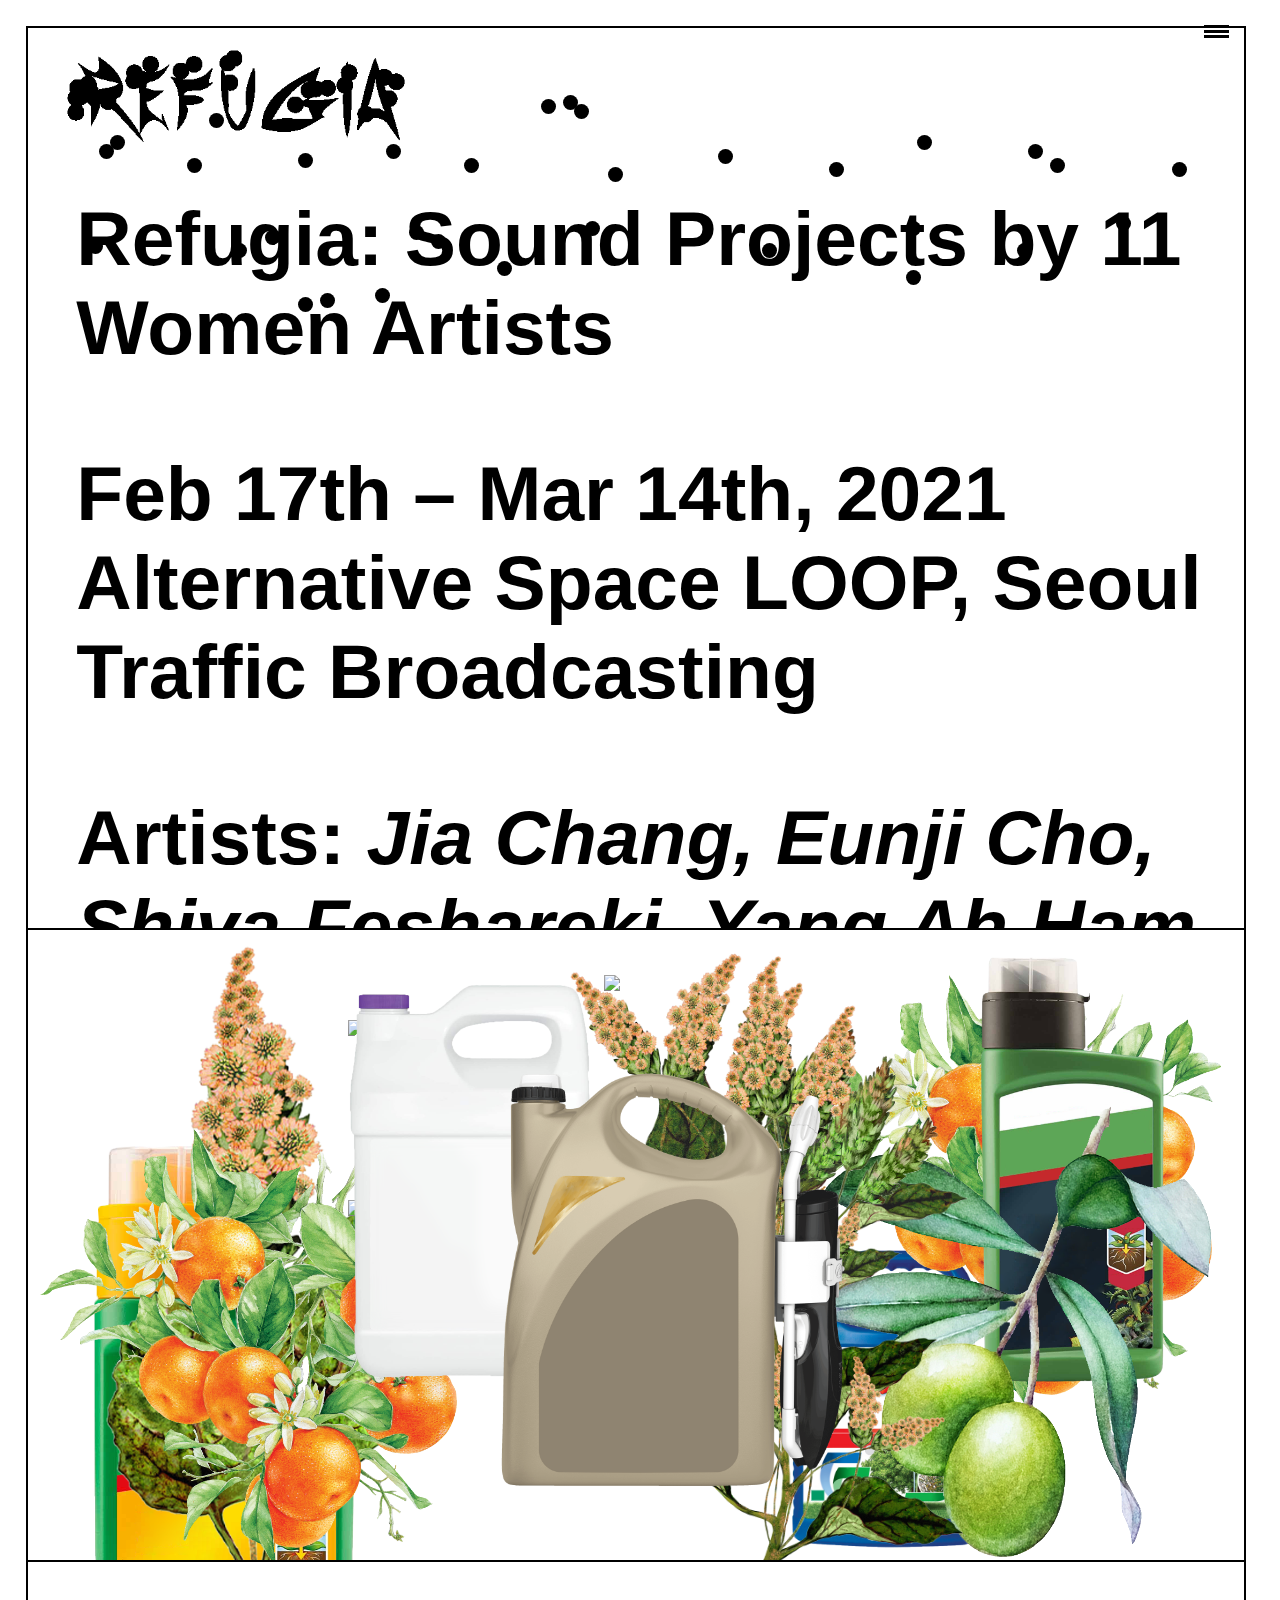
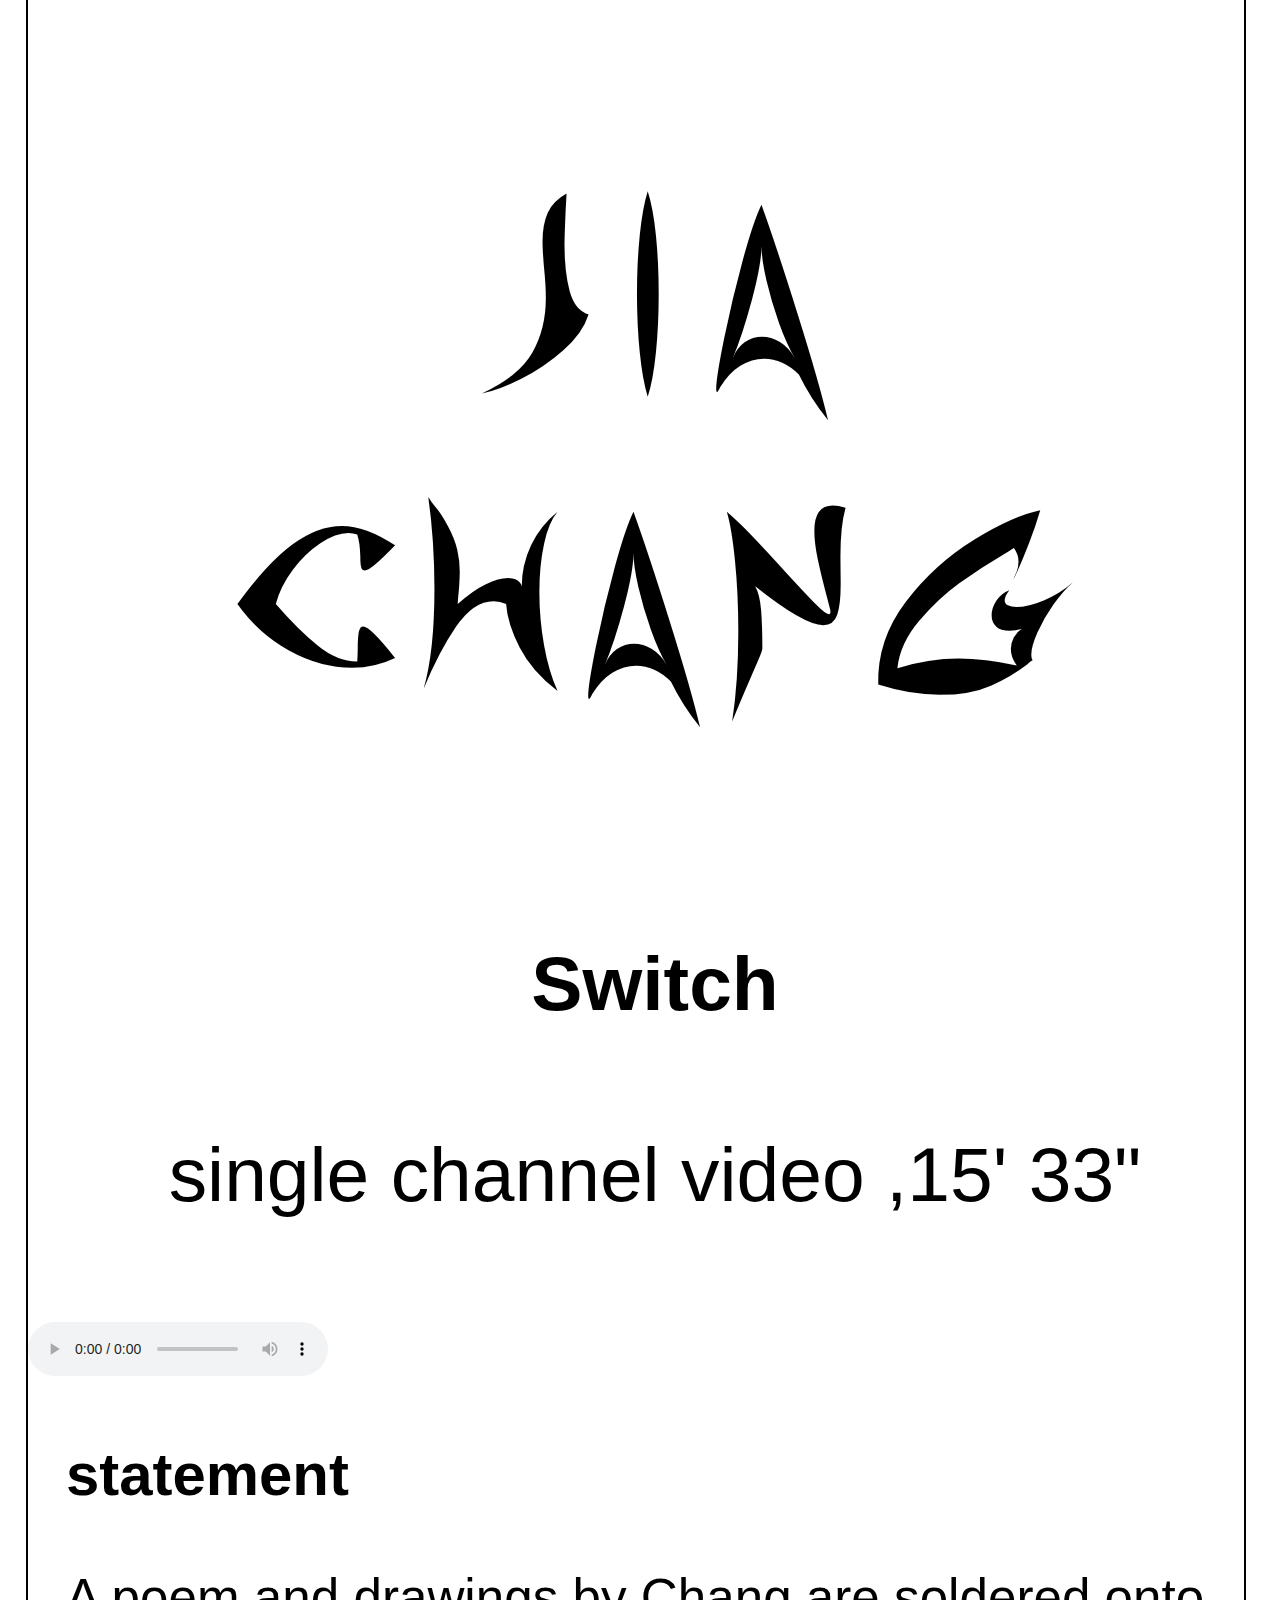
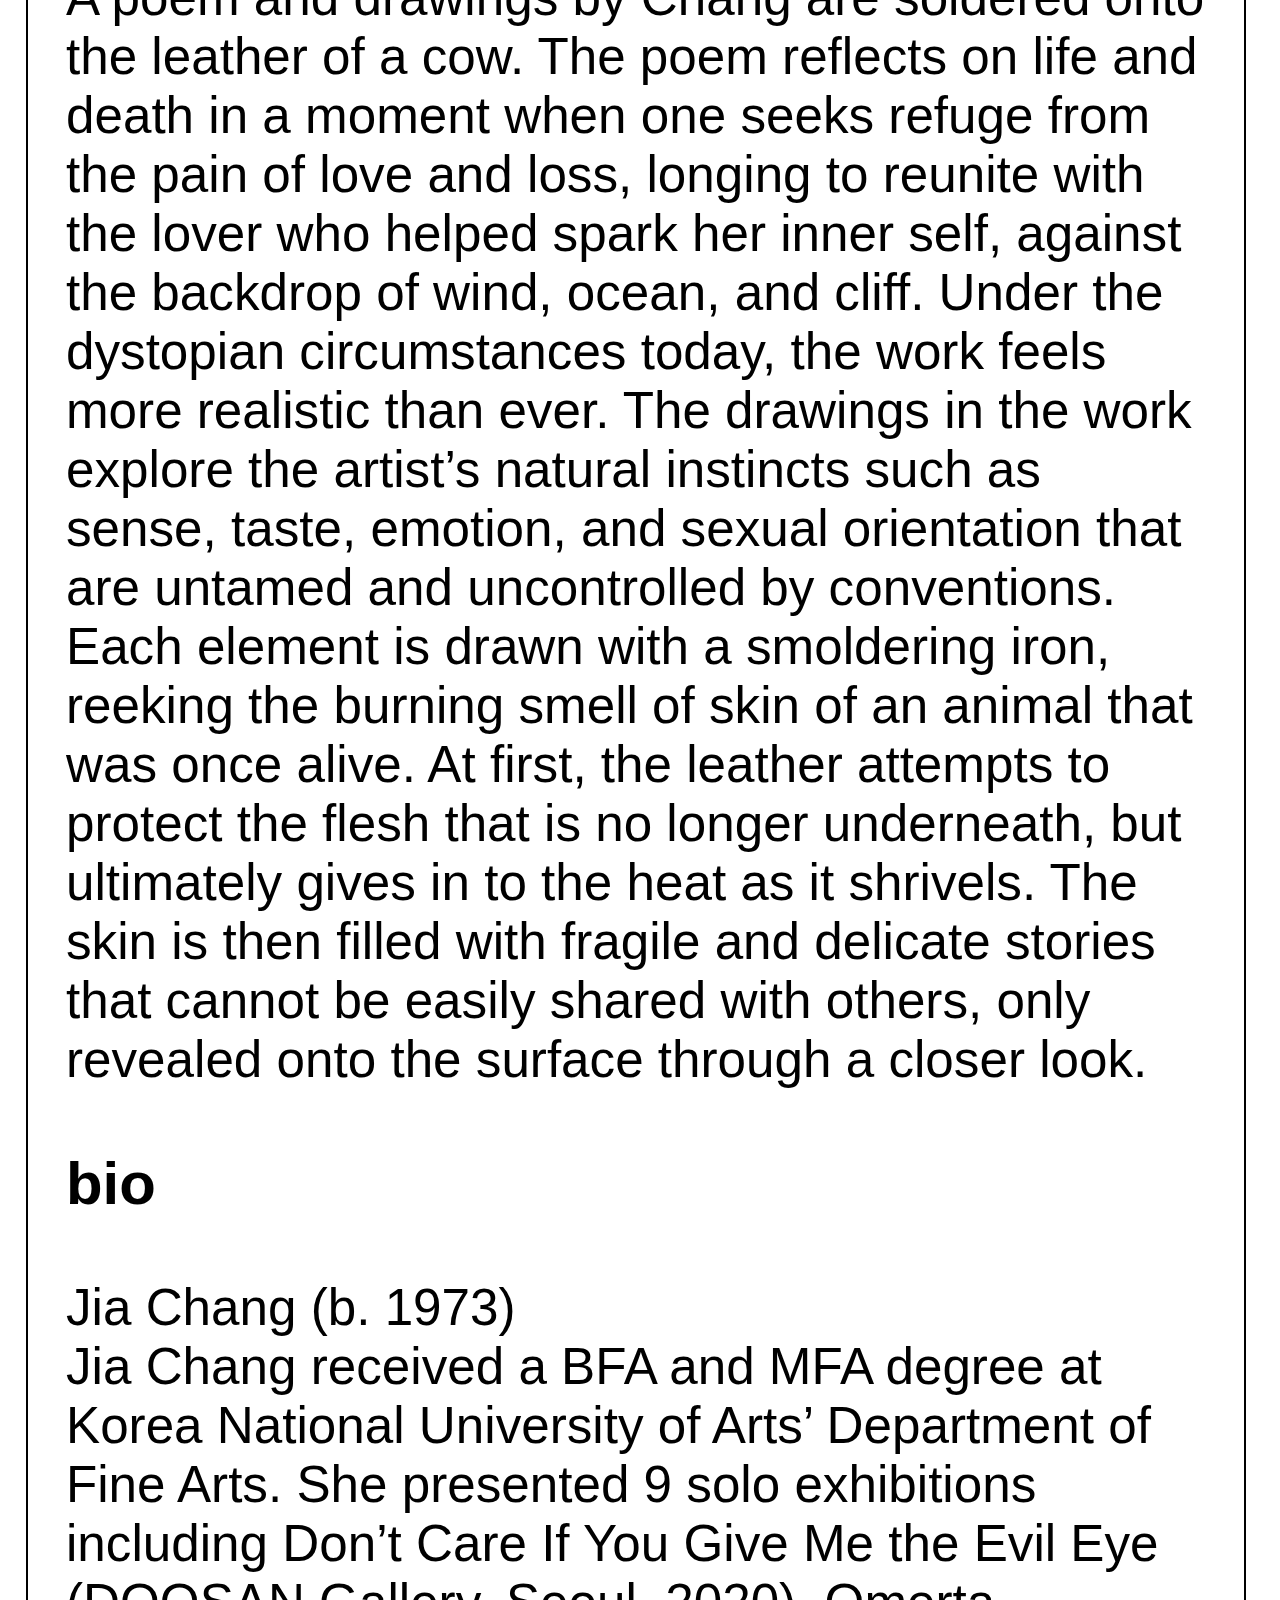
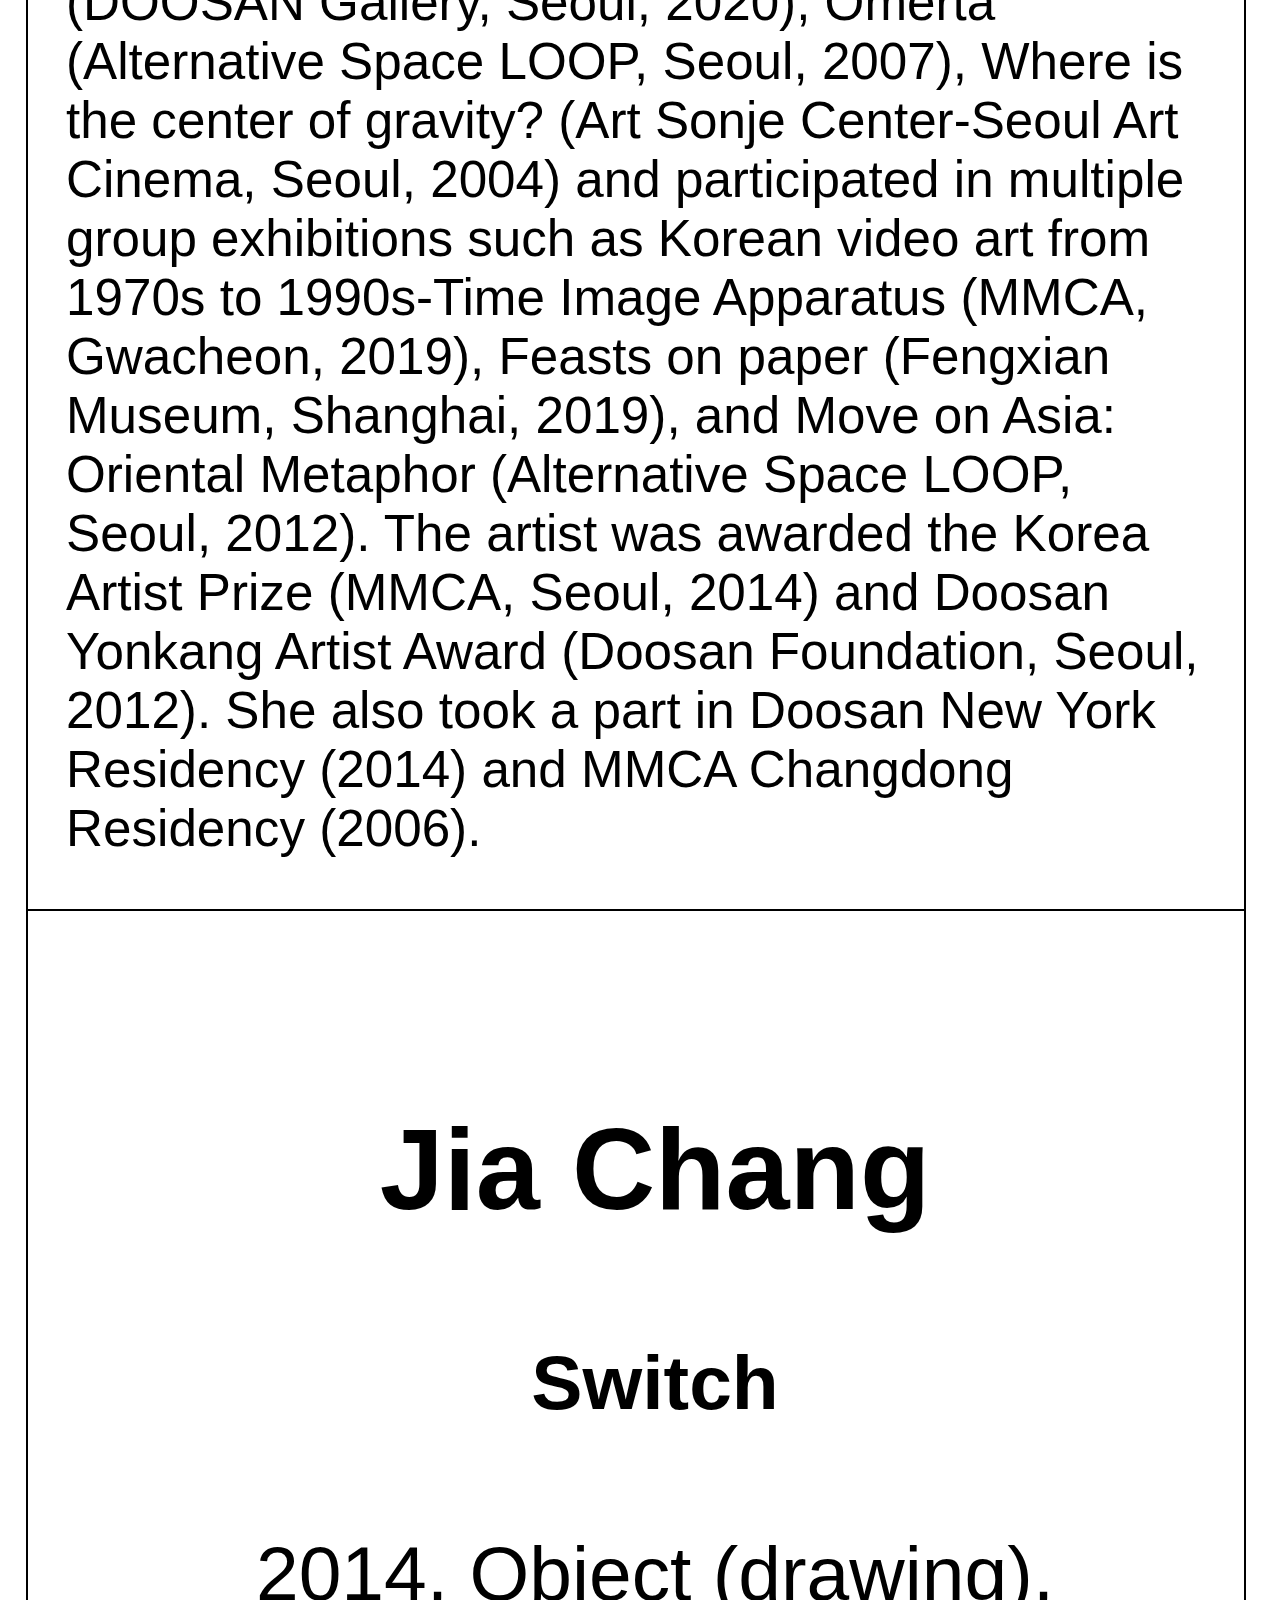
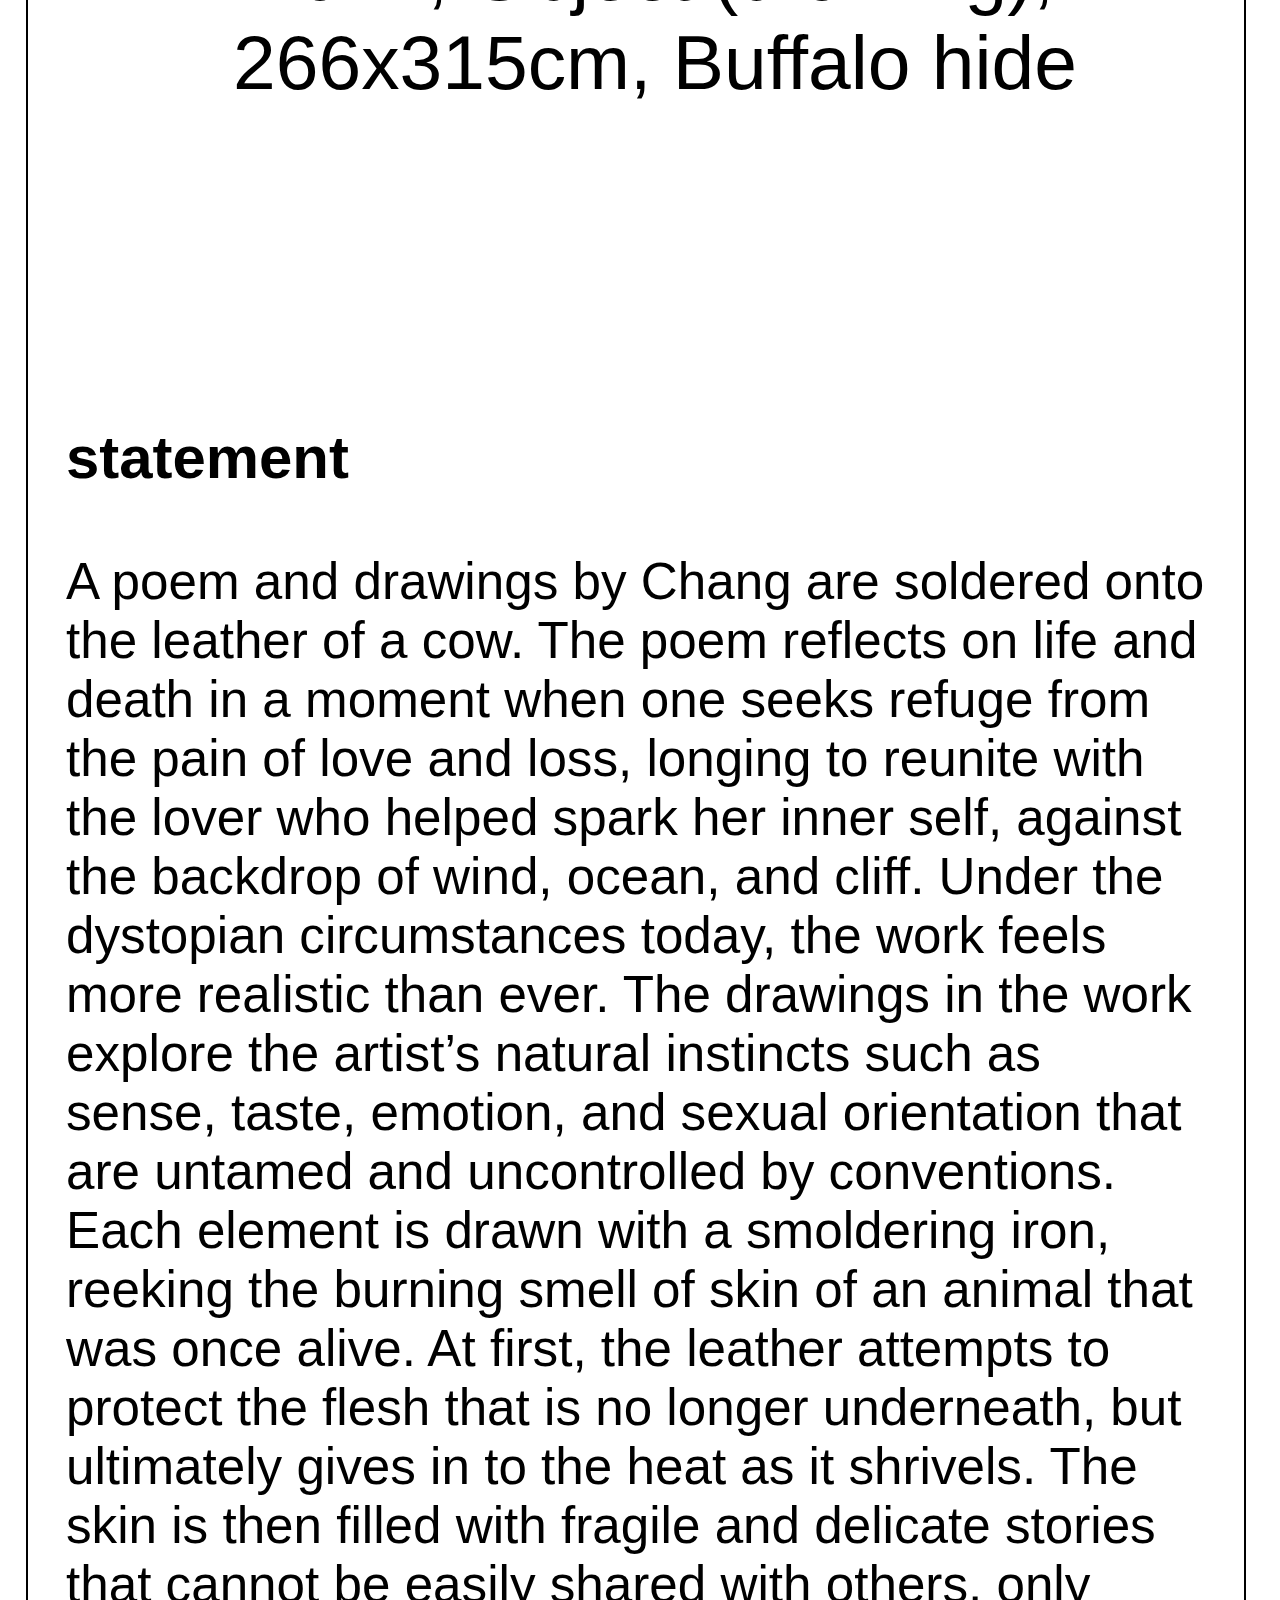
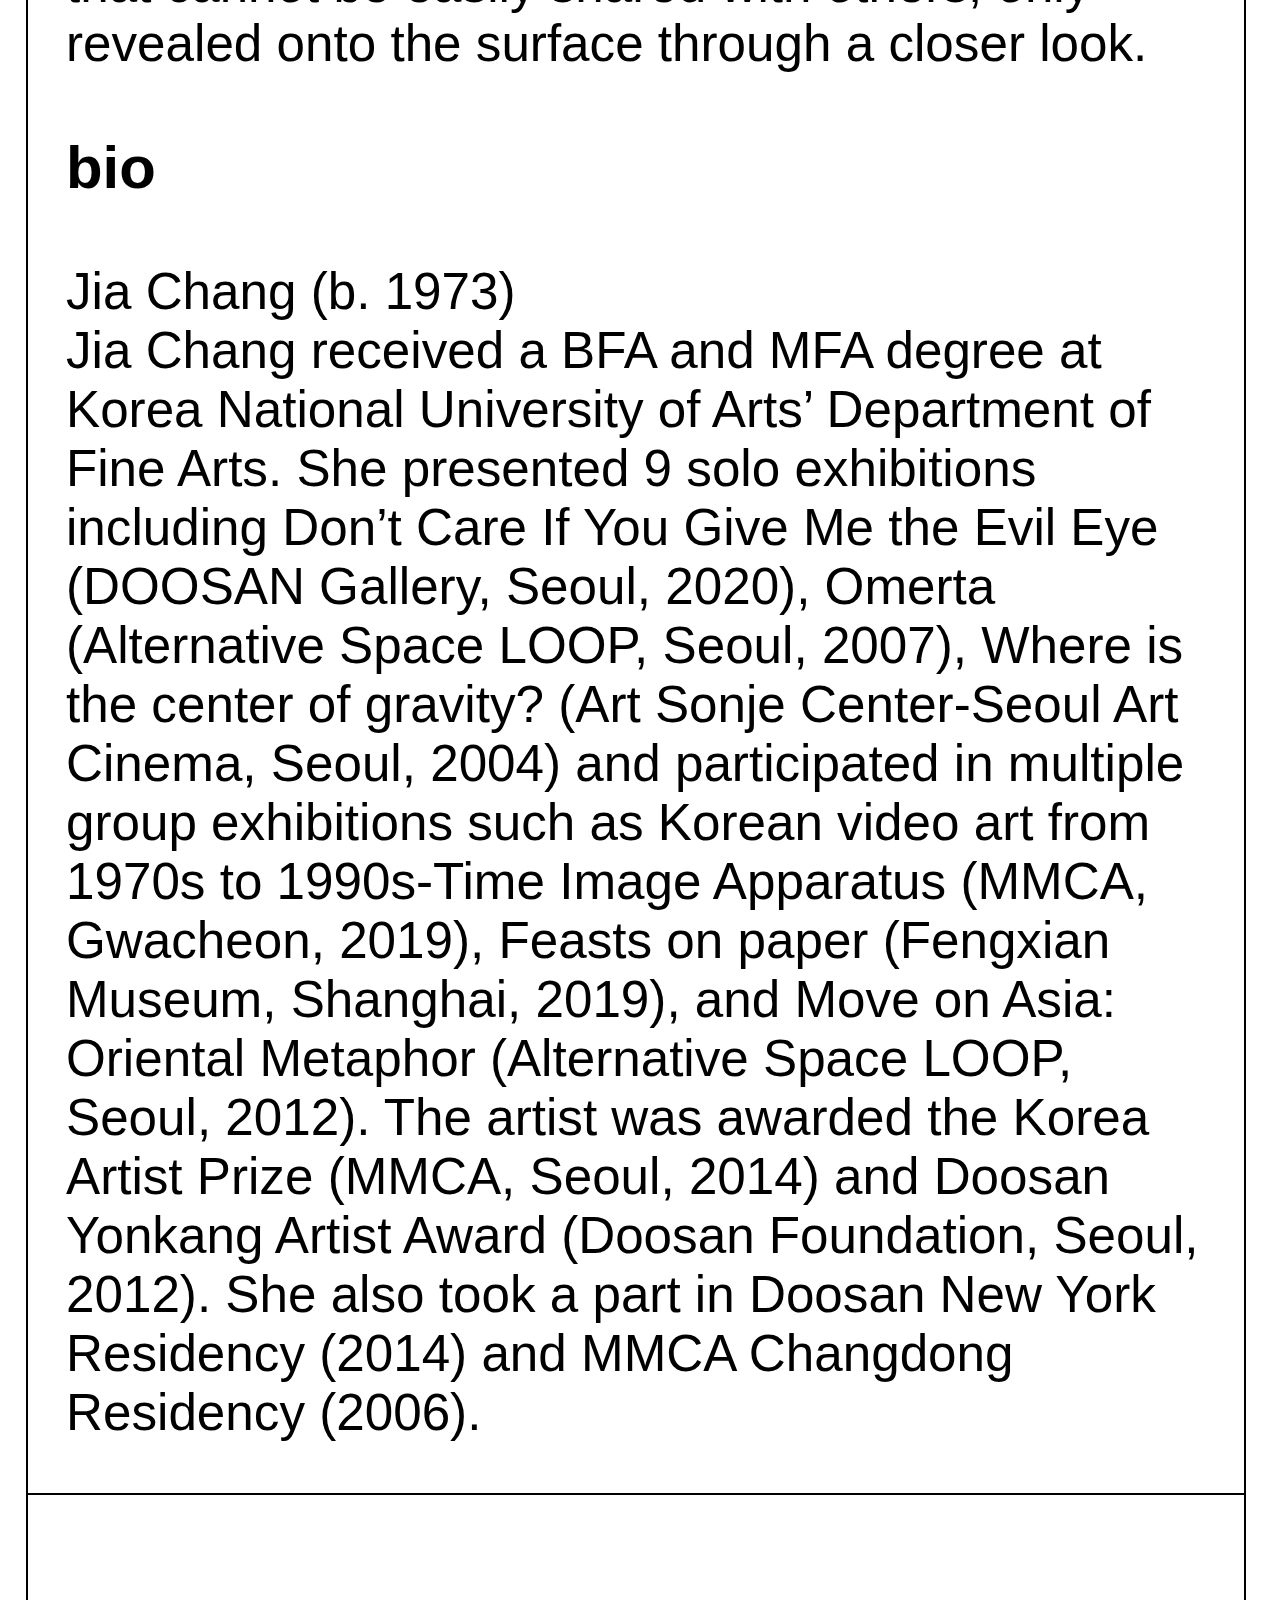
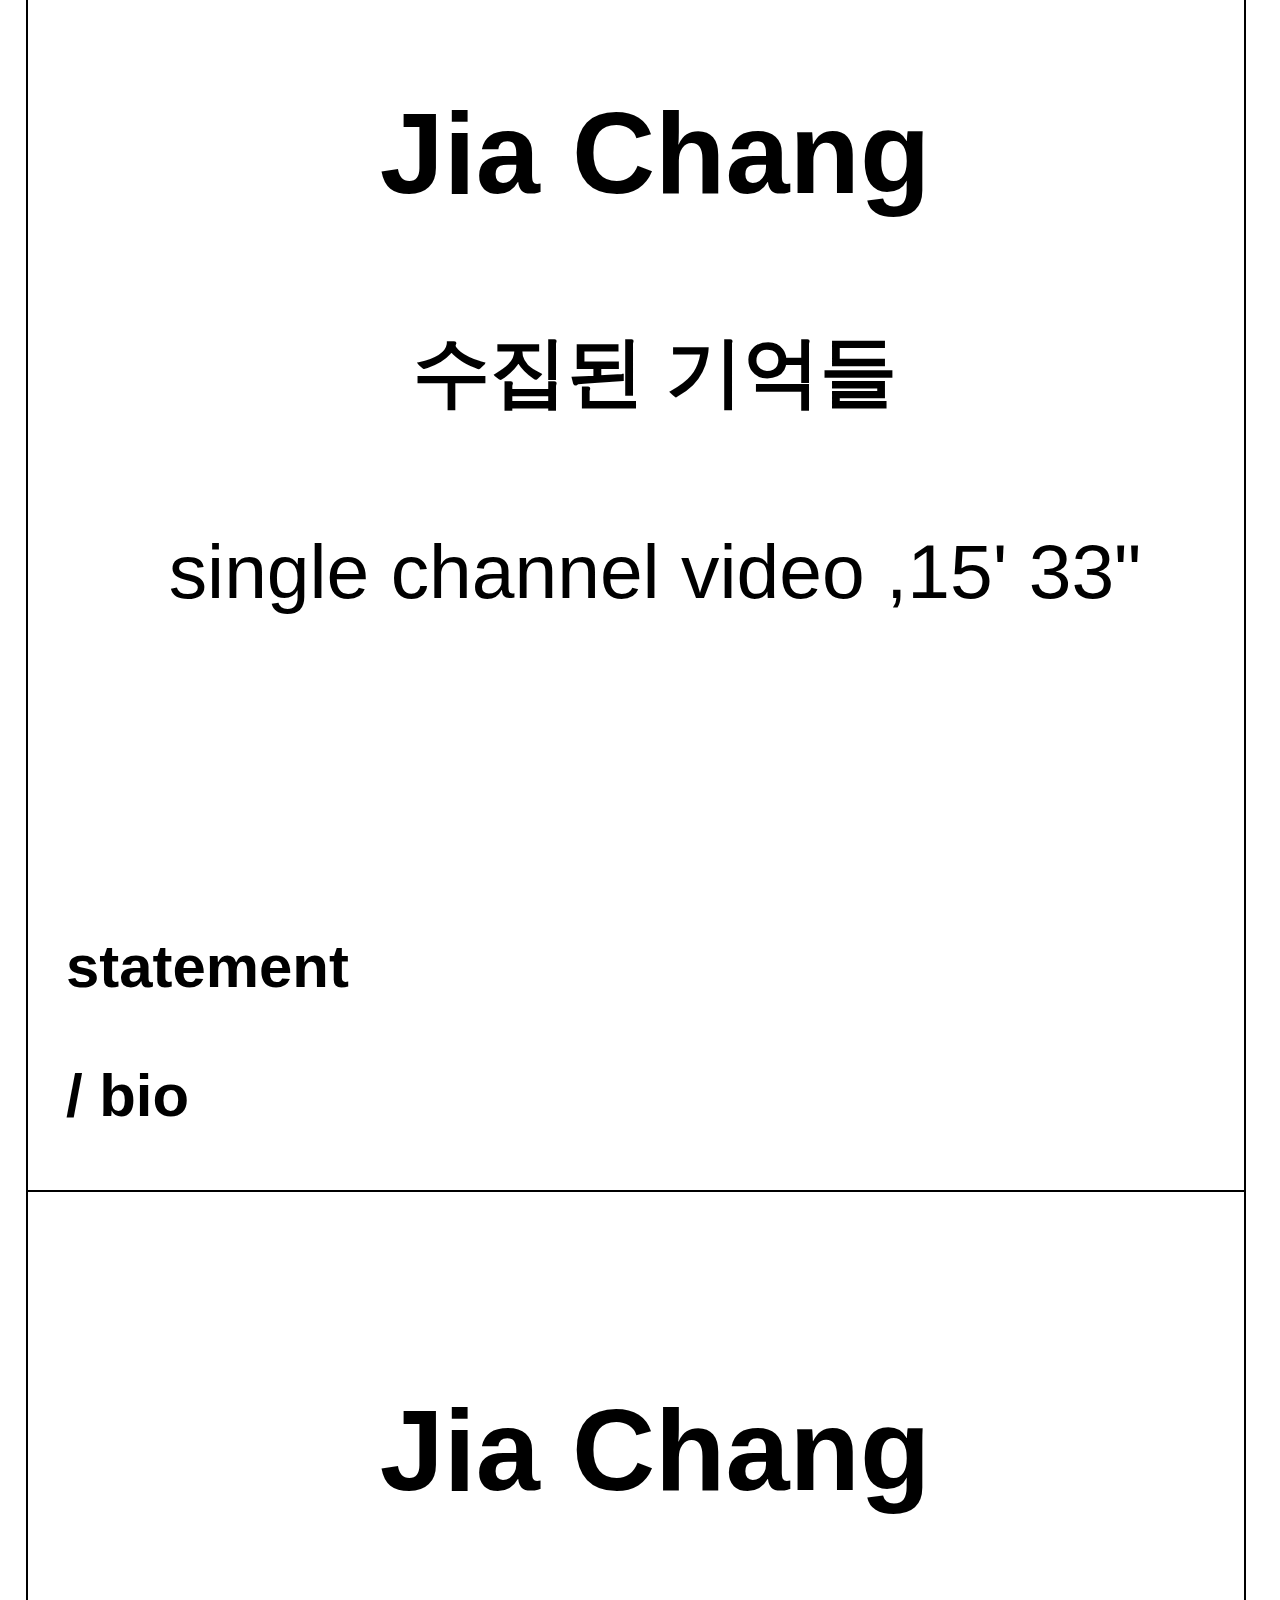
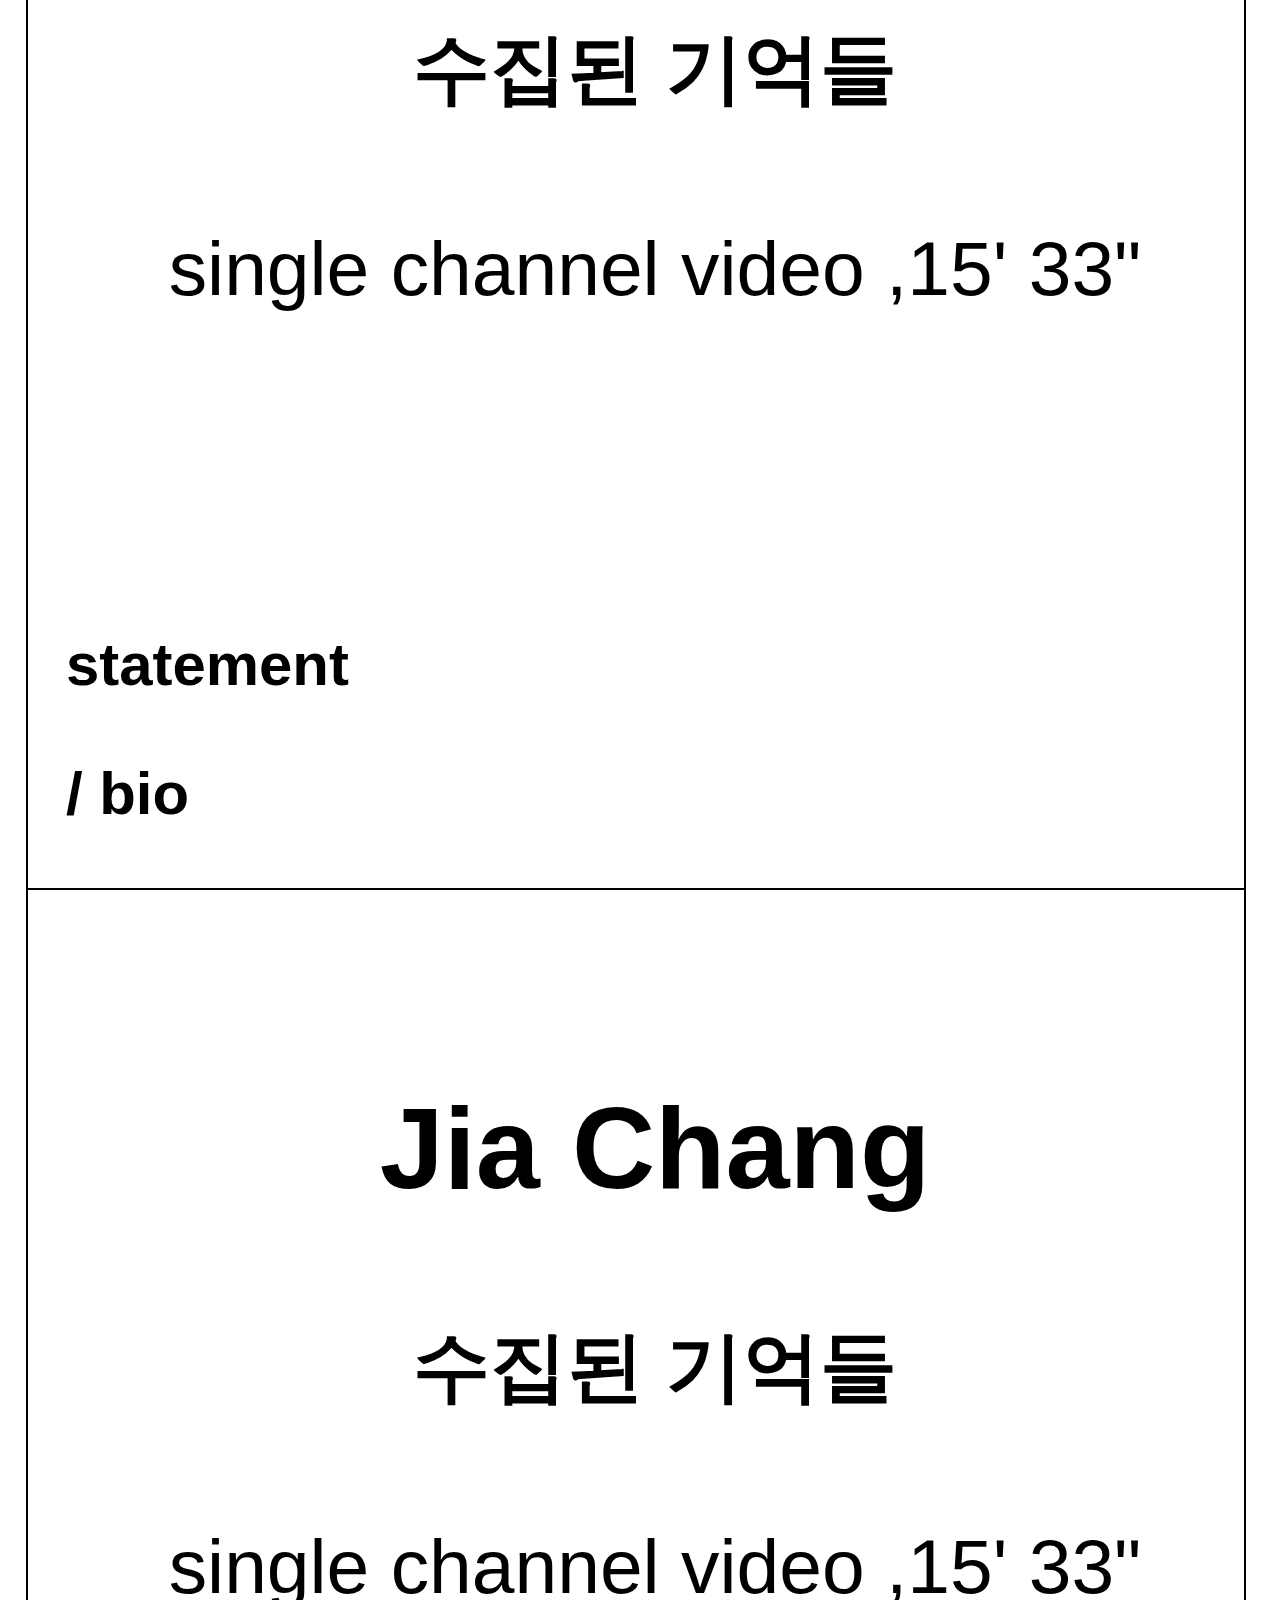
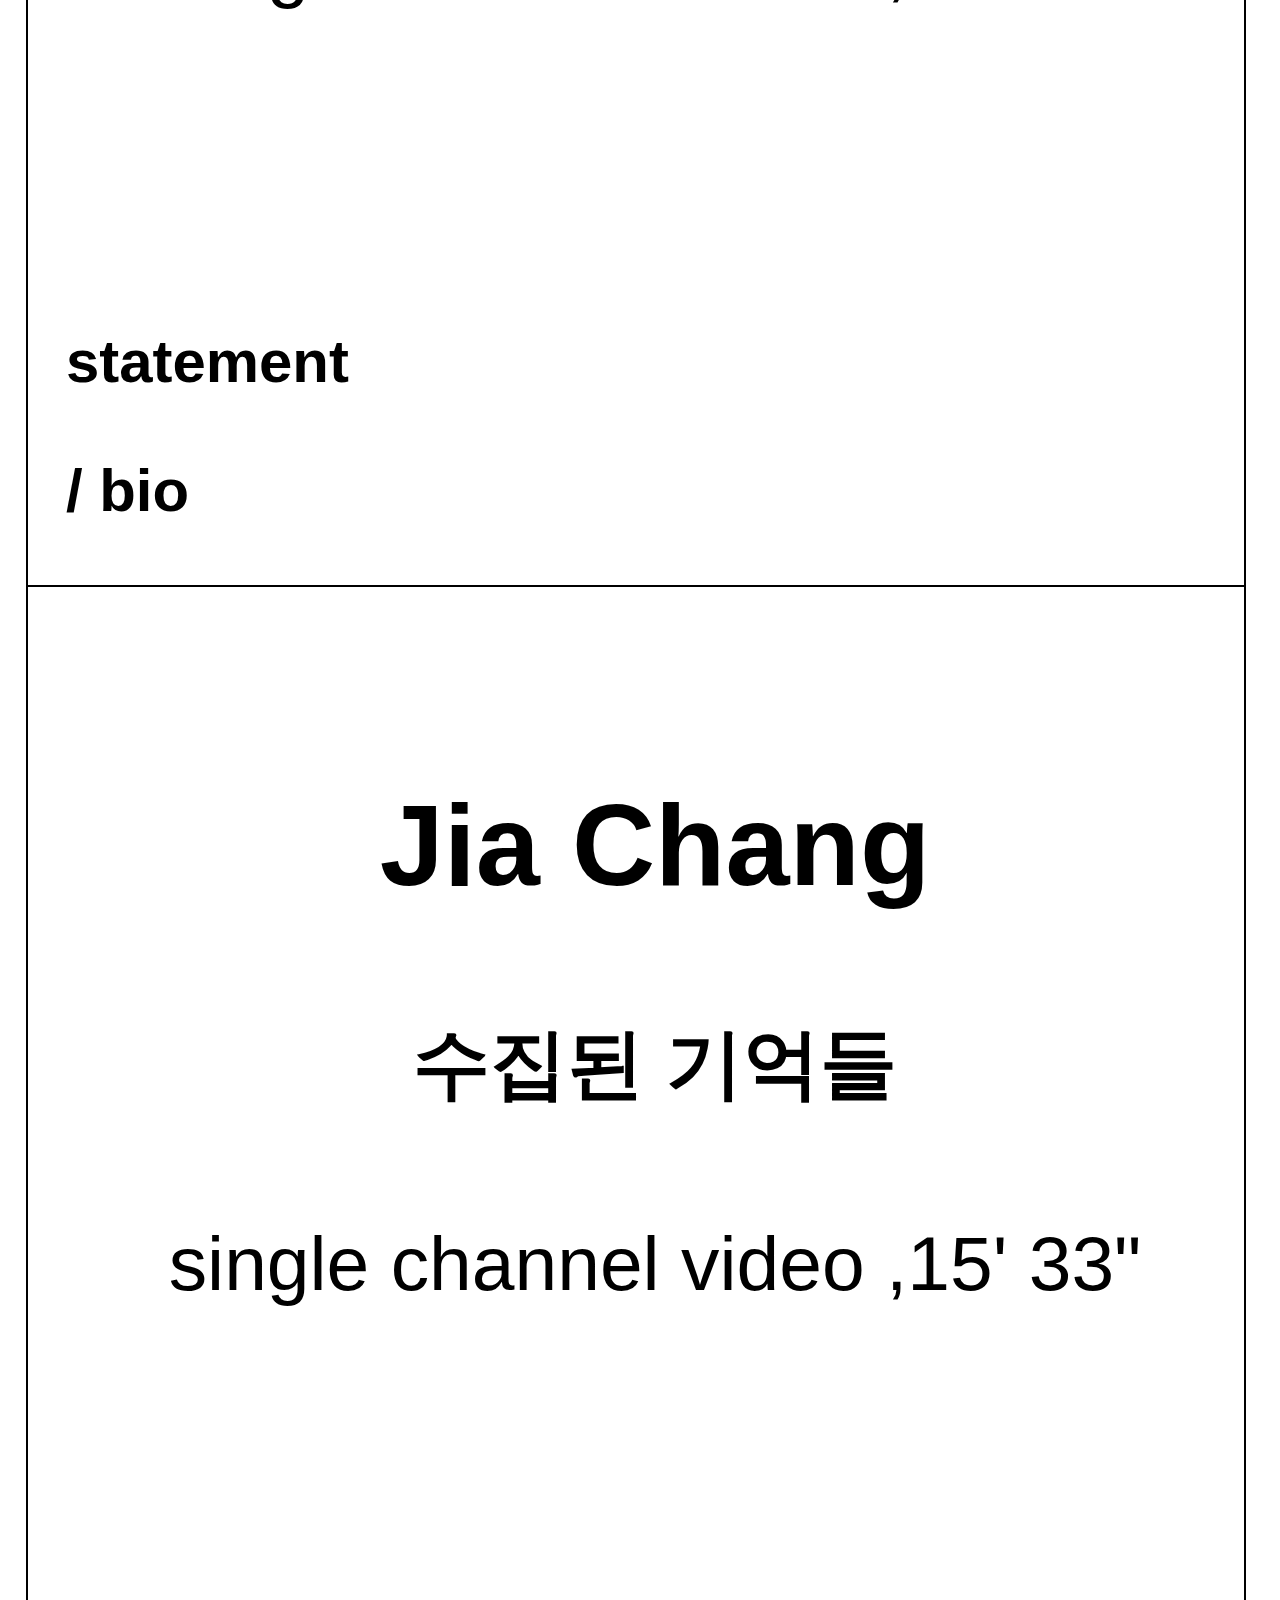
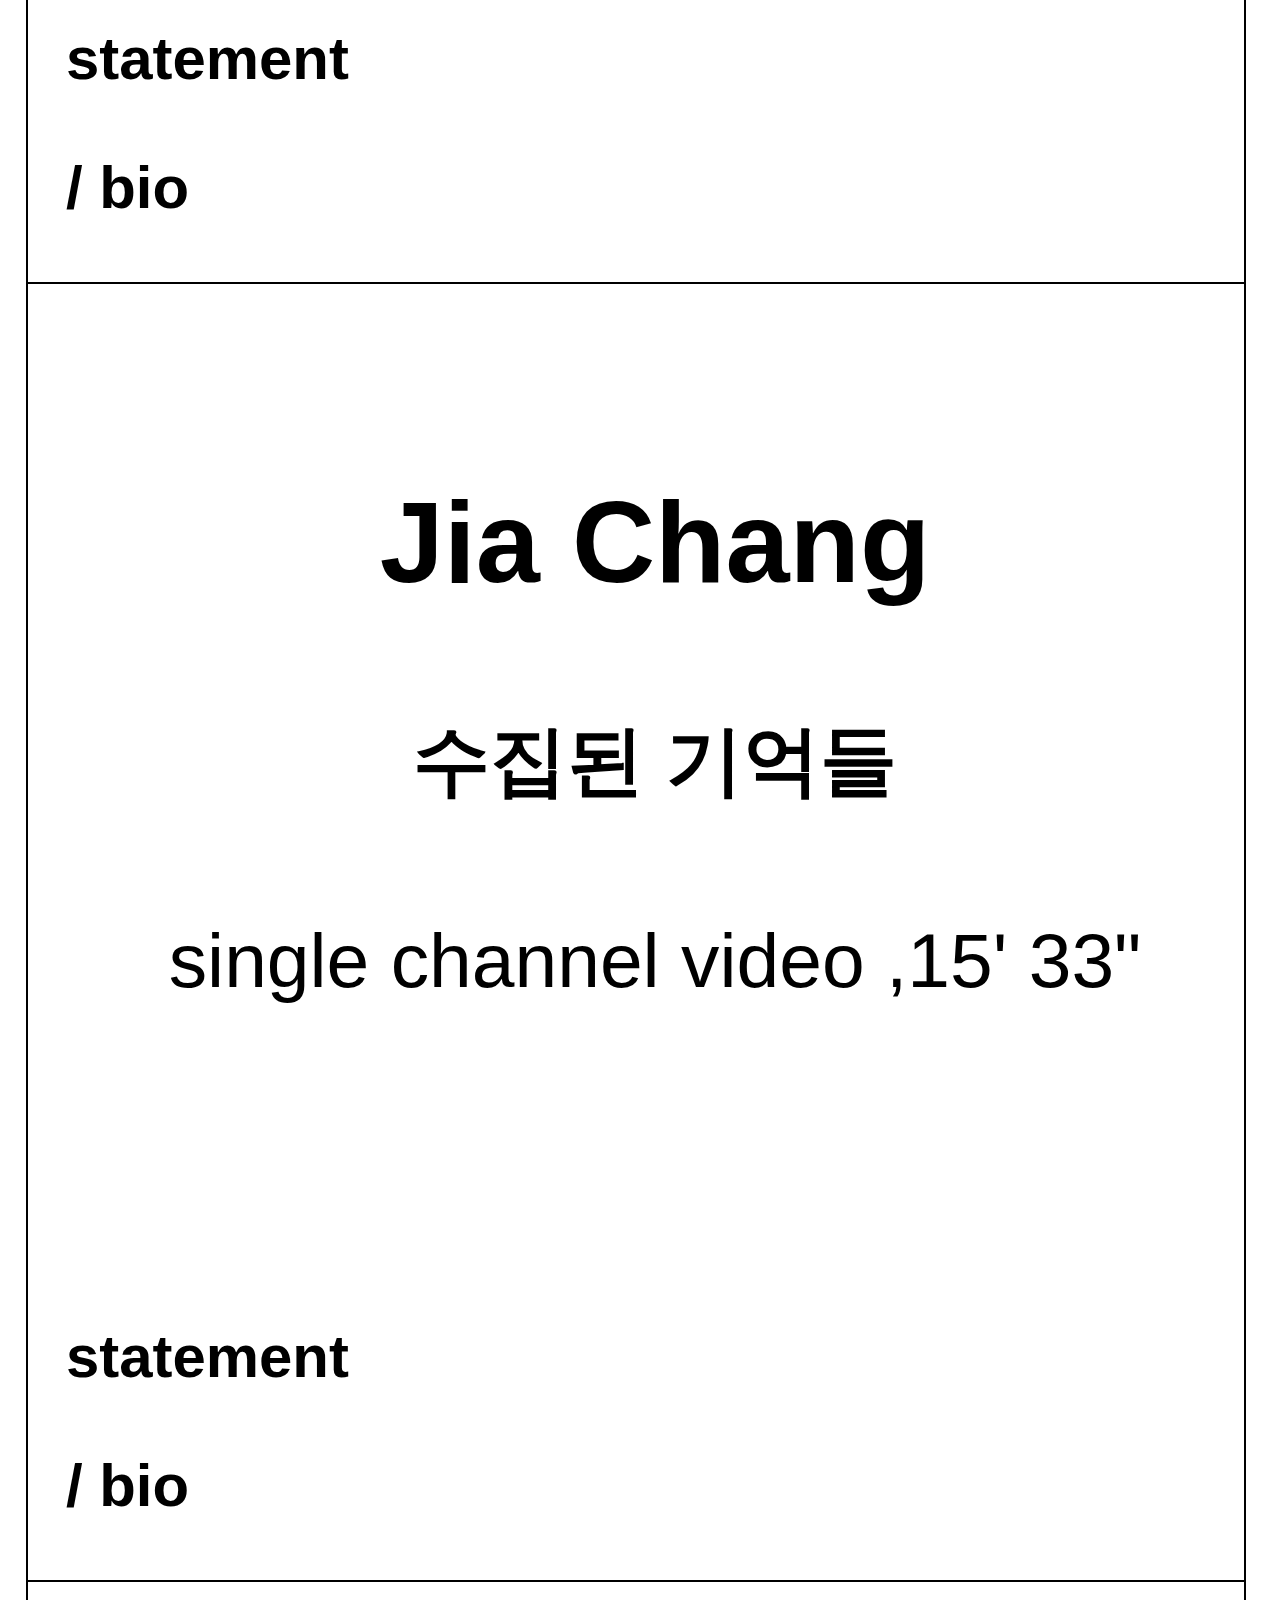
==== commit 7a0315ac: "--" ====
--- a/demo2.html
+++ b/demo2.html
@@ -189,7 +189,7 @@
             <div class="artists" id="jia">
             
             <div class="artistinfo">
-            <h1>Jia Chang</h1>
+            <h1 class="artistname">JIA CHANG</h1>
             <h4>Switch</h4>
             <p>single channel video ,15' 33"</p>
             </div>
--- a/refugia.css
+++ b/refugia.css
@@ -598,6 +598,14 @@
     z-index: 8;
     
     font-size: 6vw;
+    text-align: center;
+}
+
+.artistname{
+    font-family: refugia;
+    
+    font-size: 20vw;
+    text-align: center;
 }
 
 .workpage{
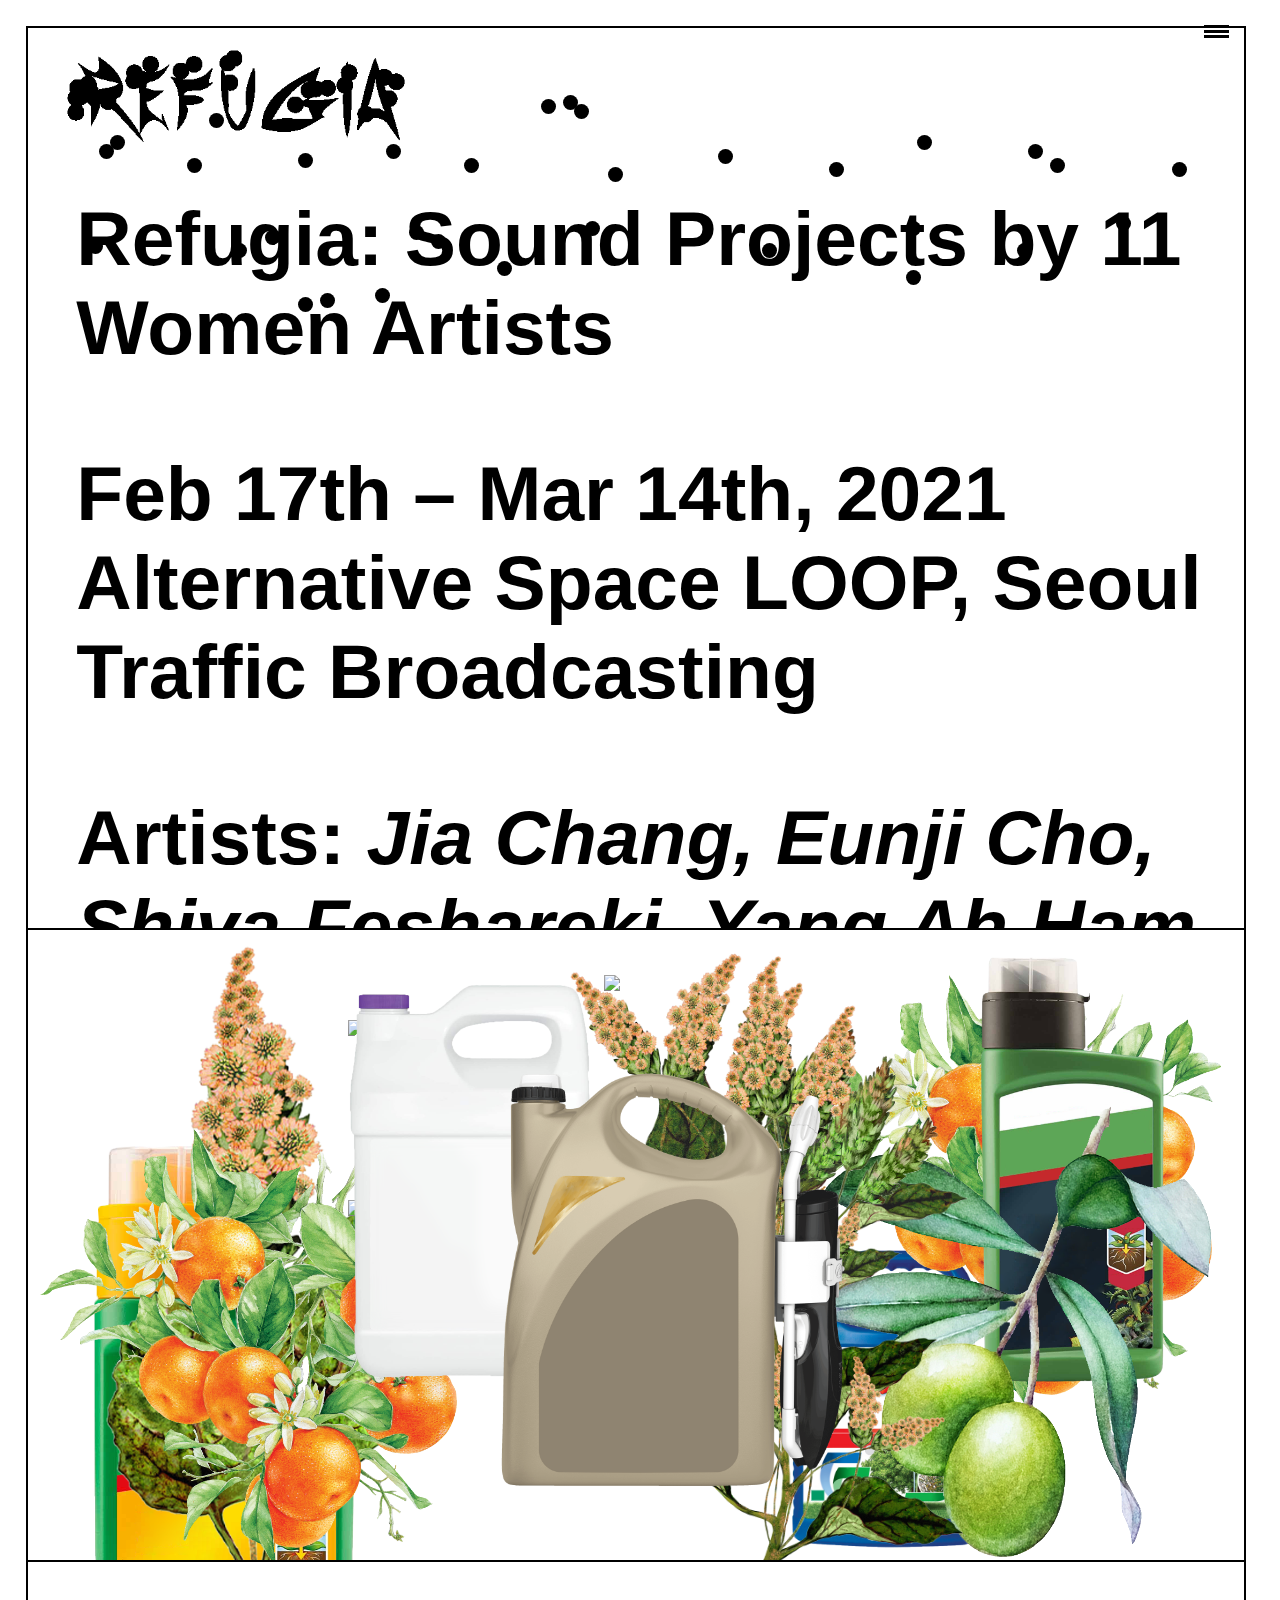
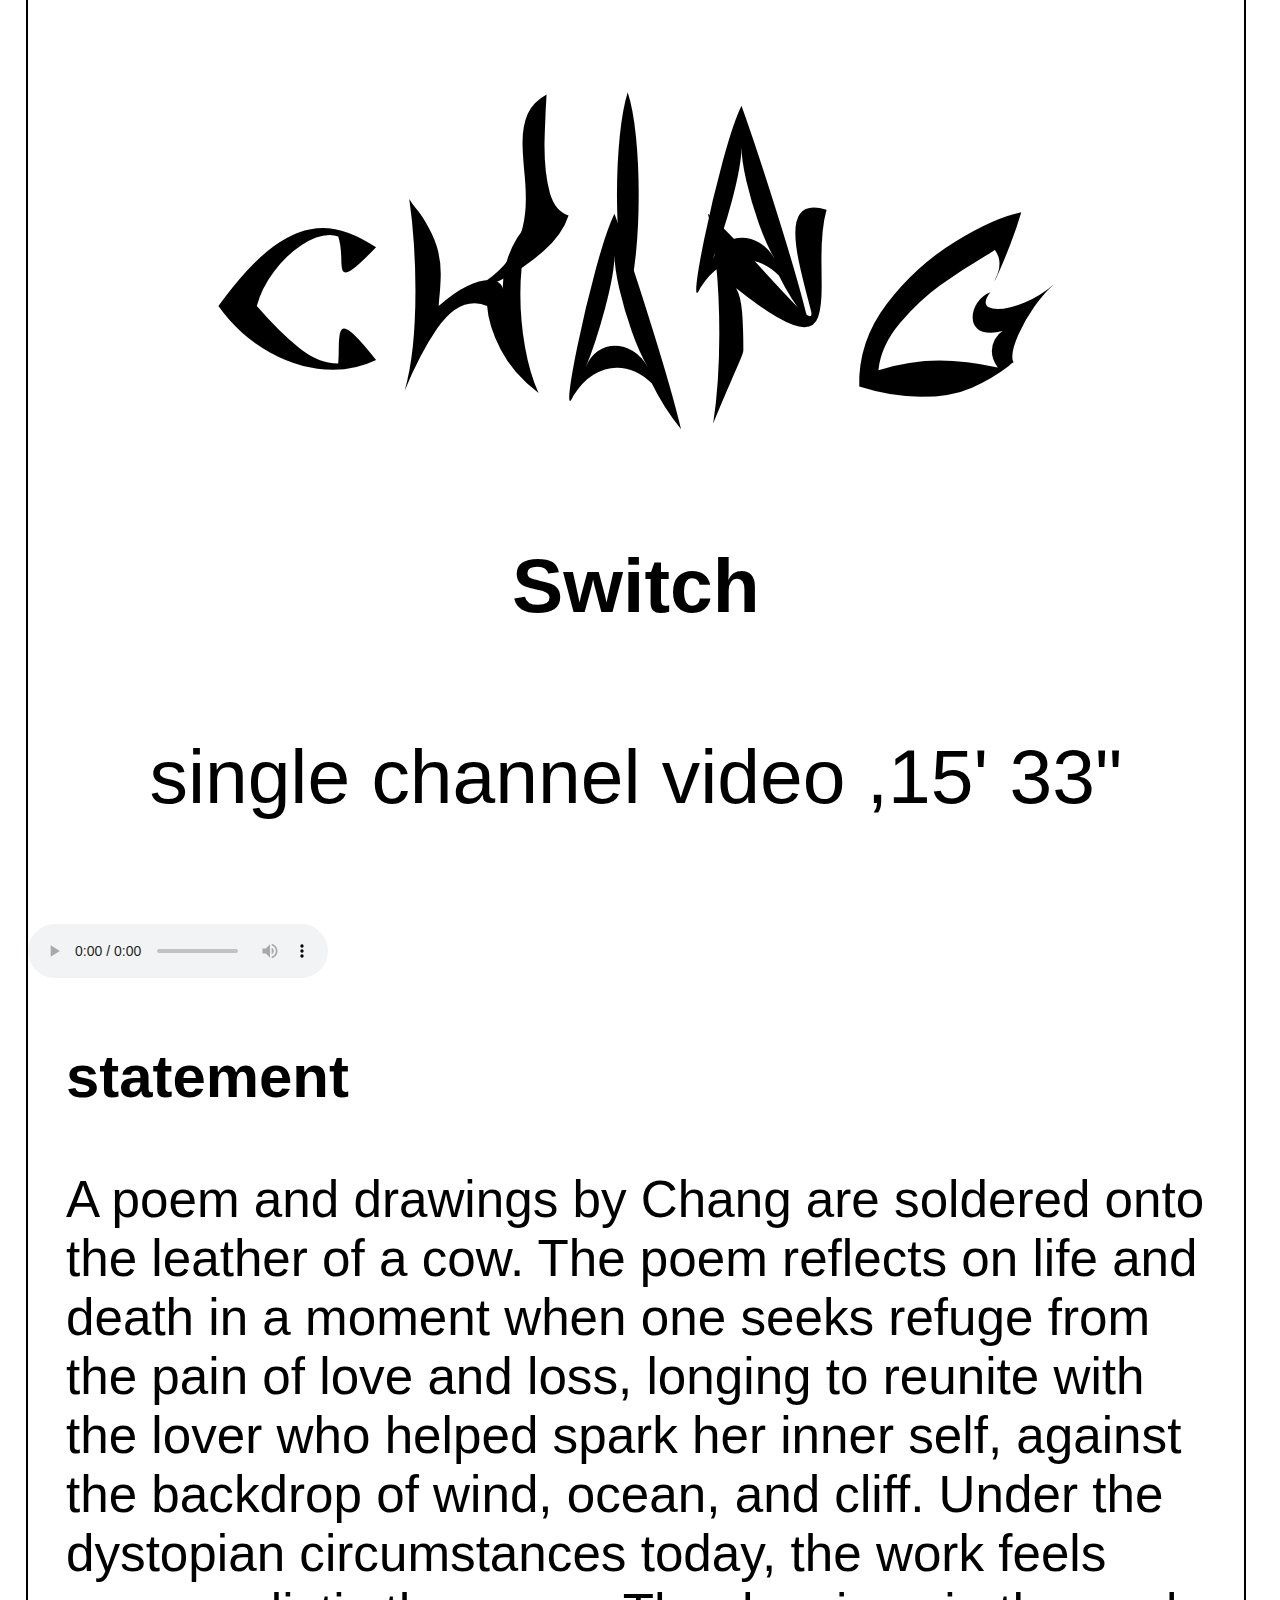
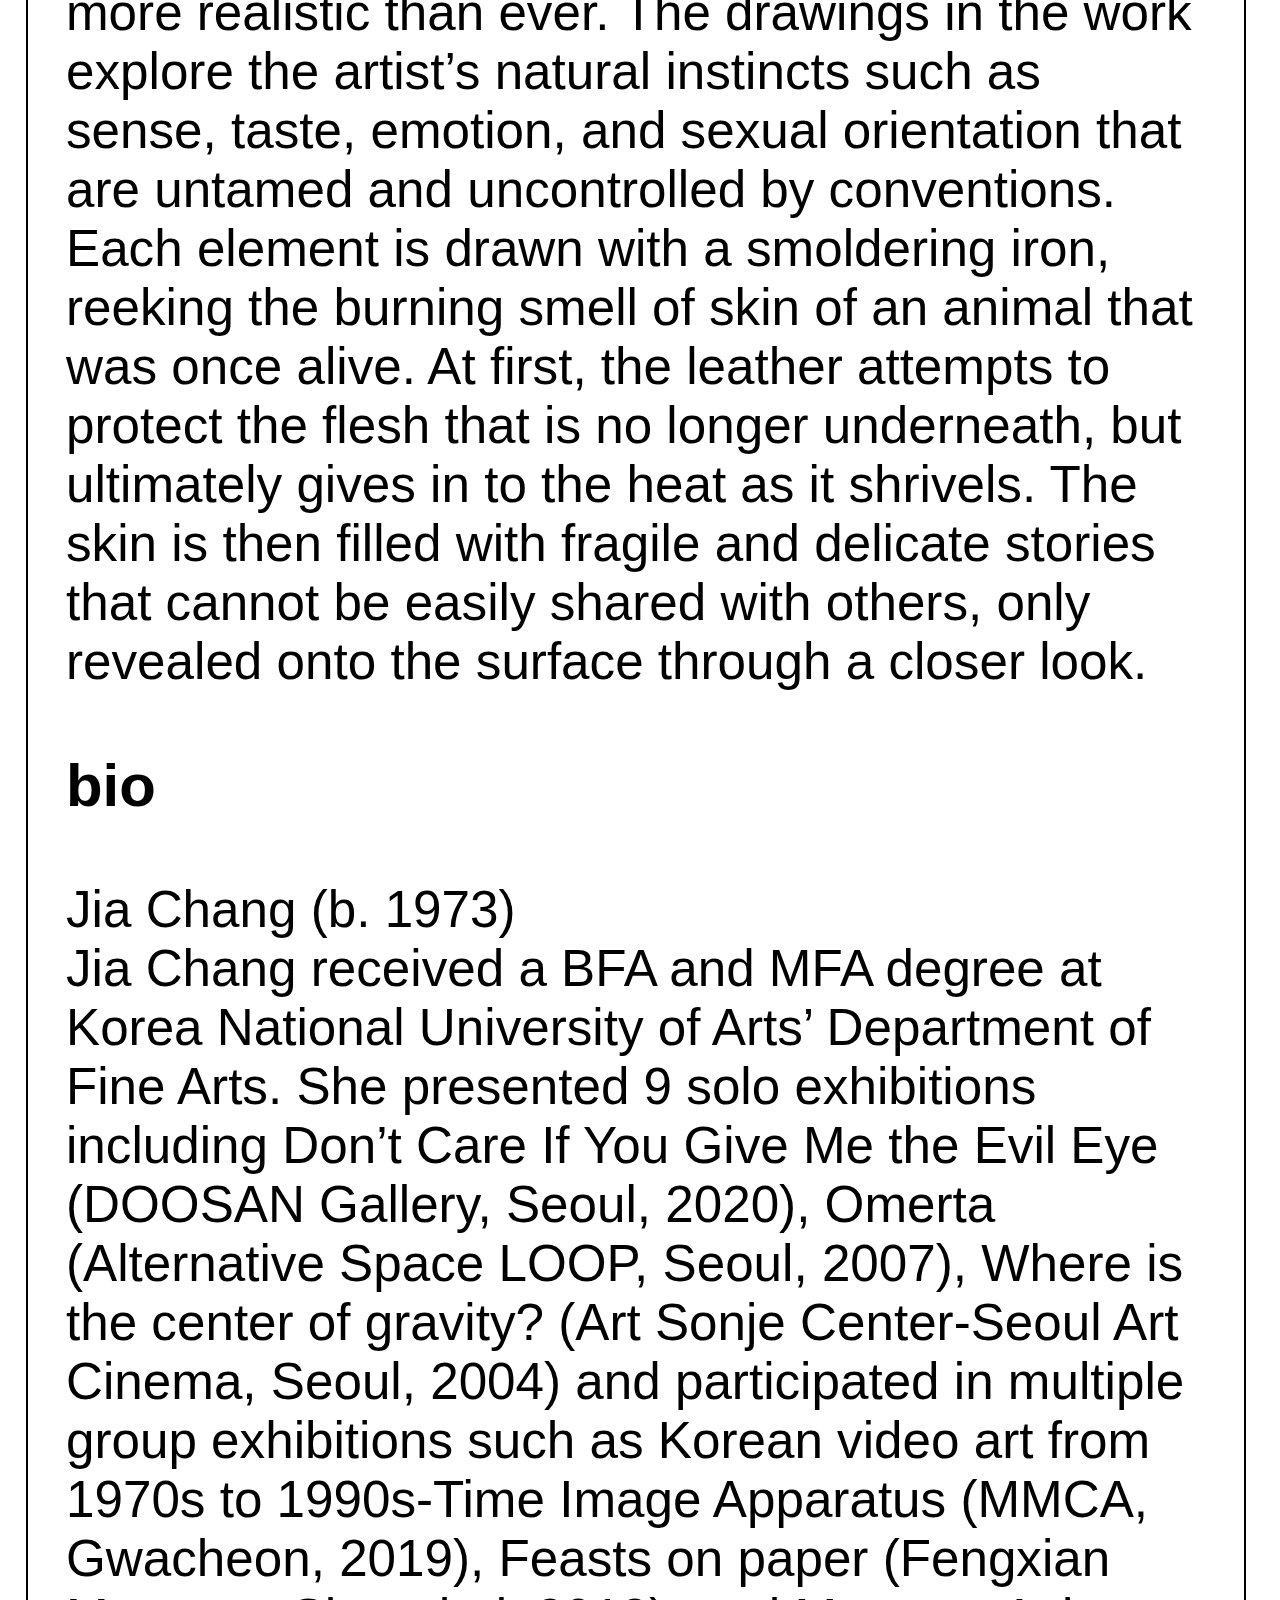
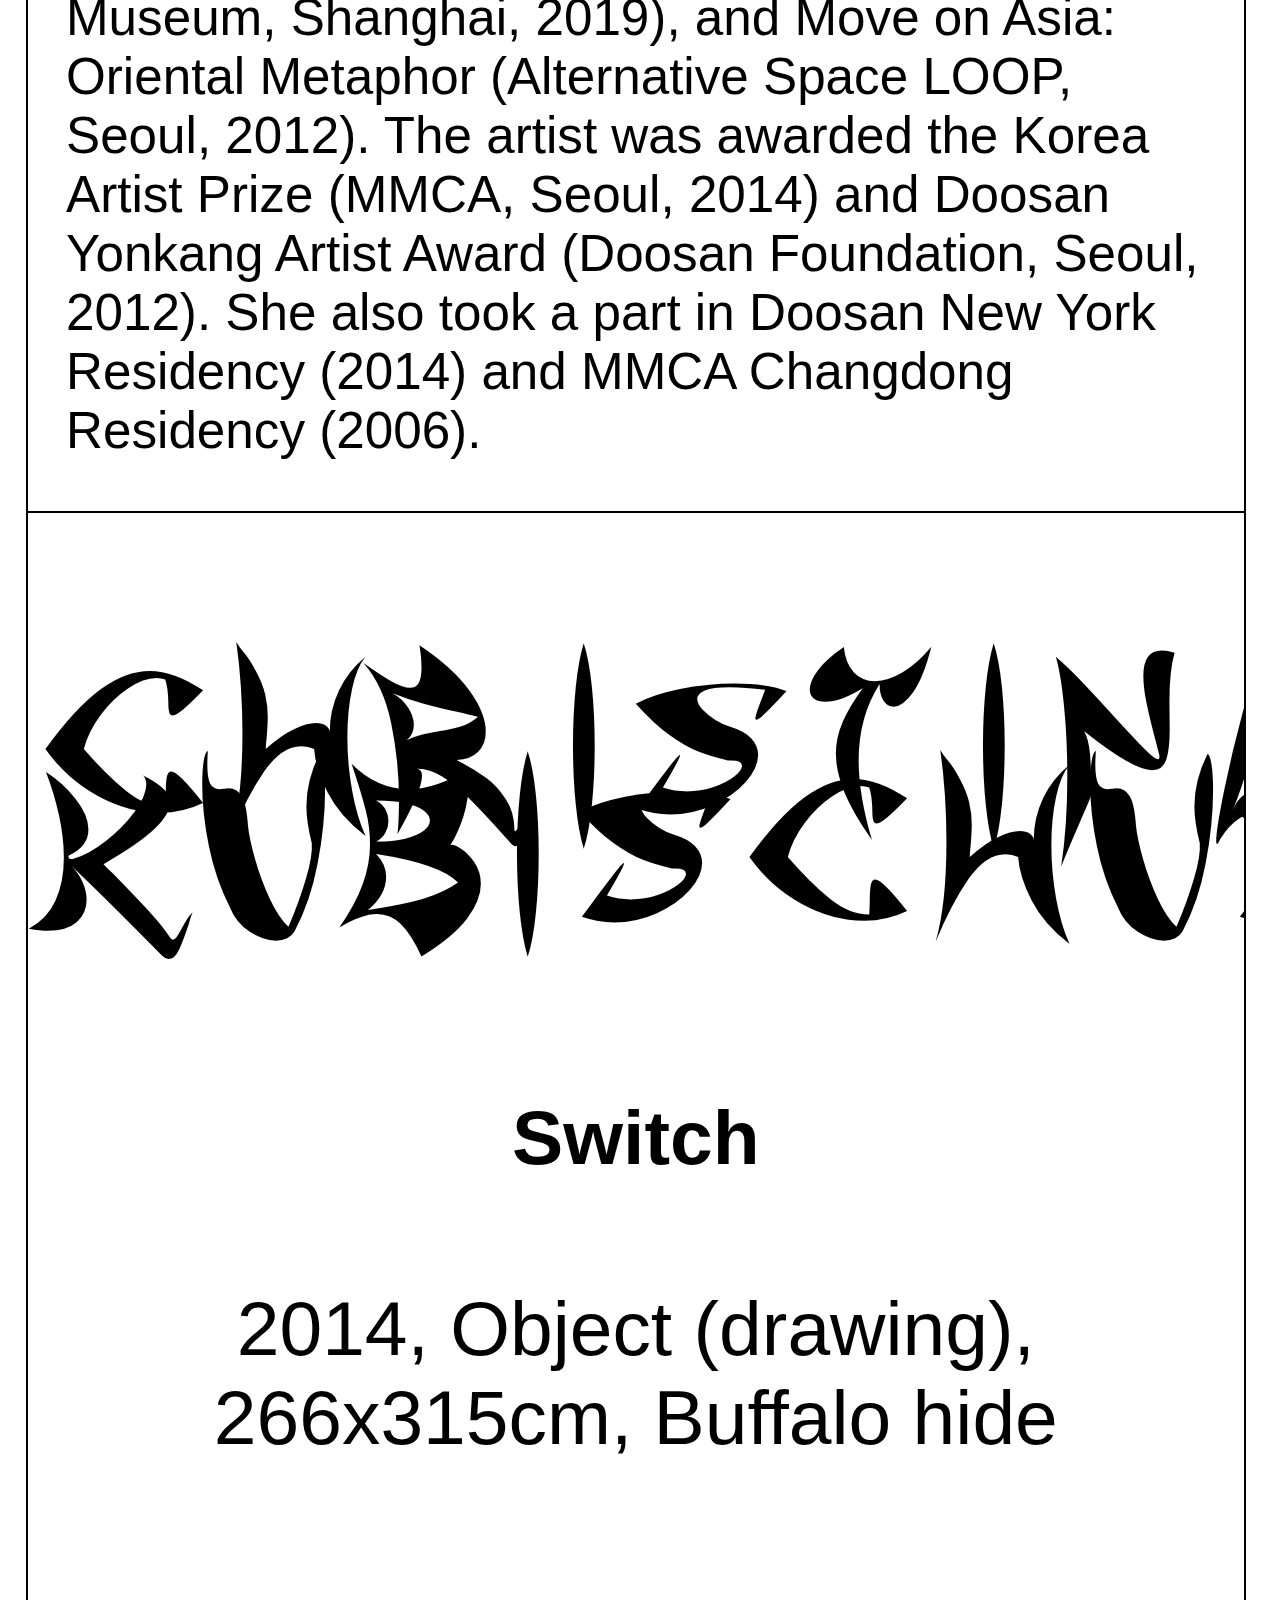
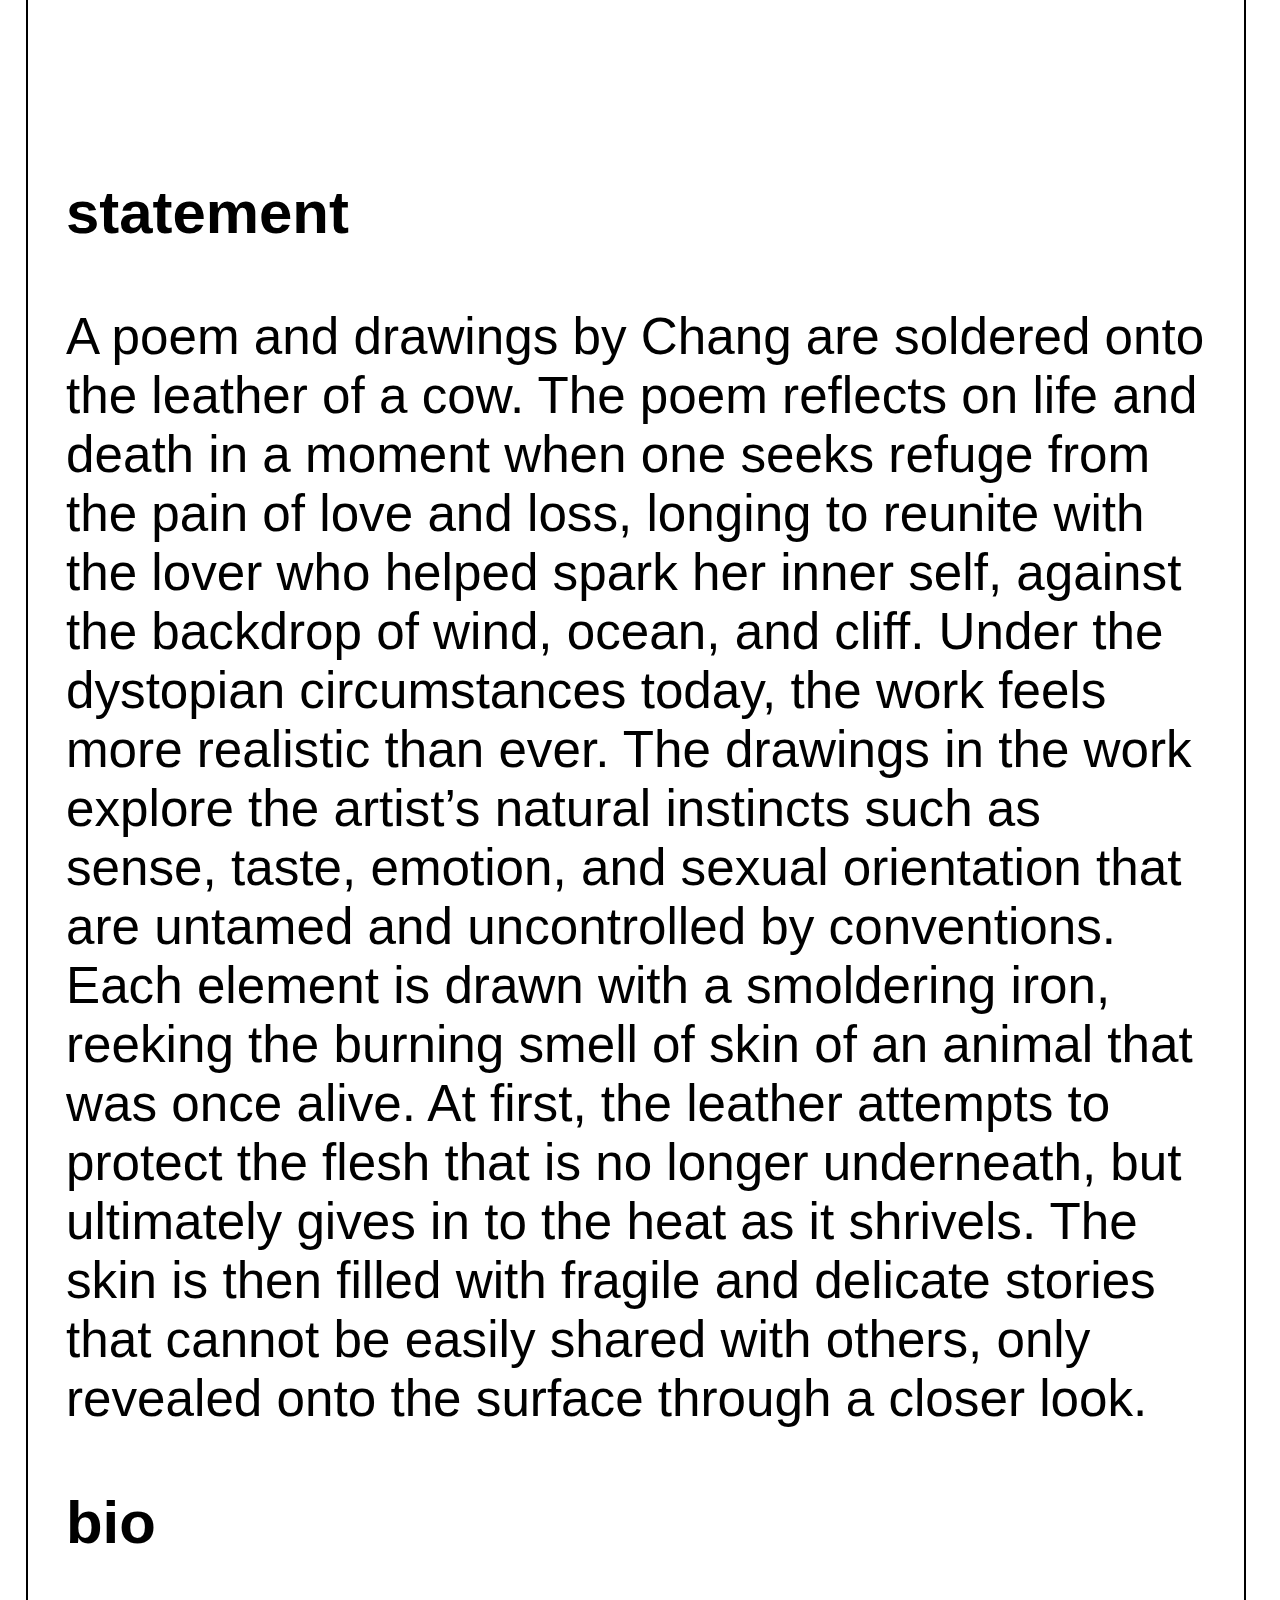
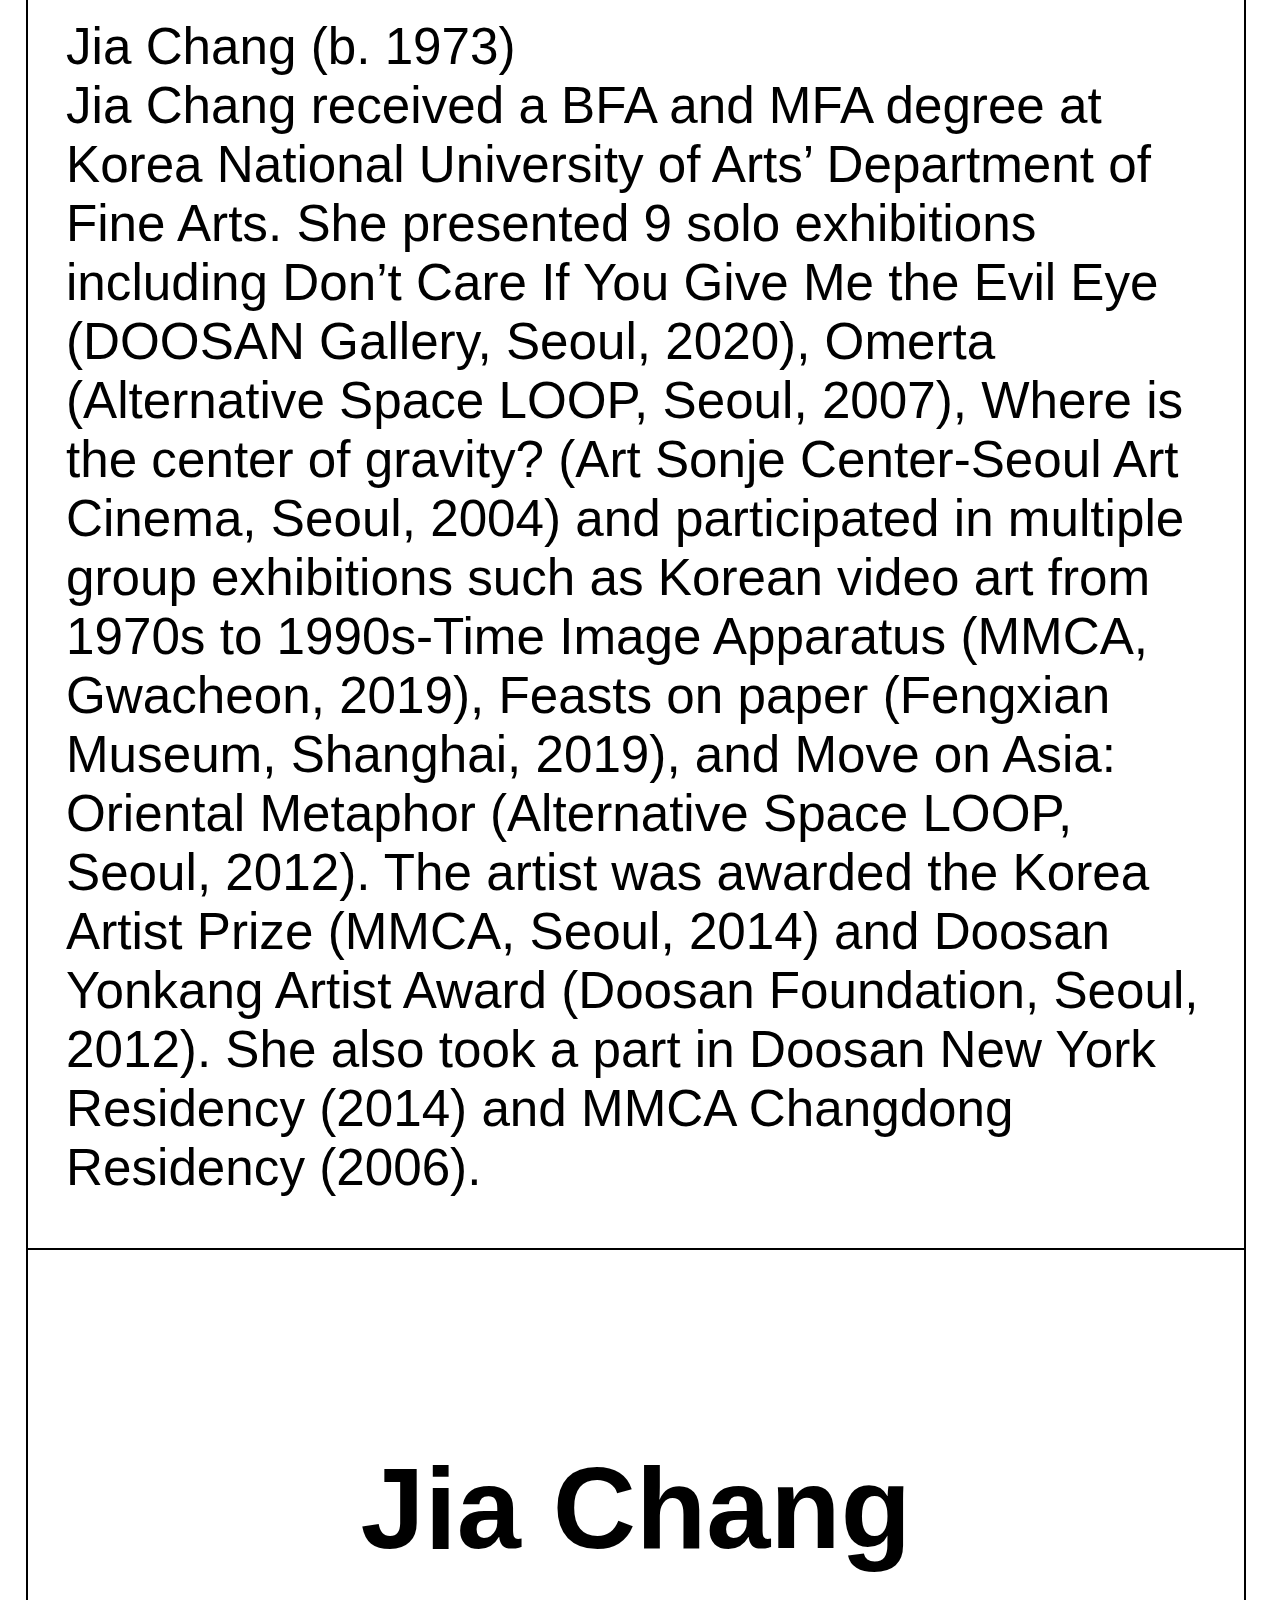
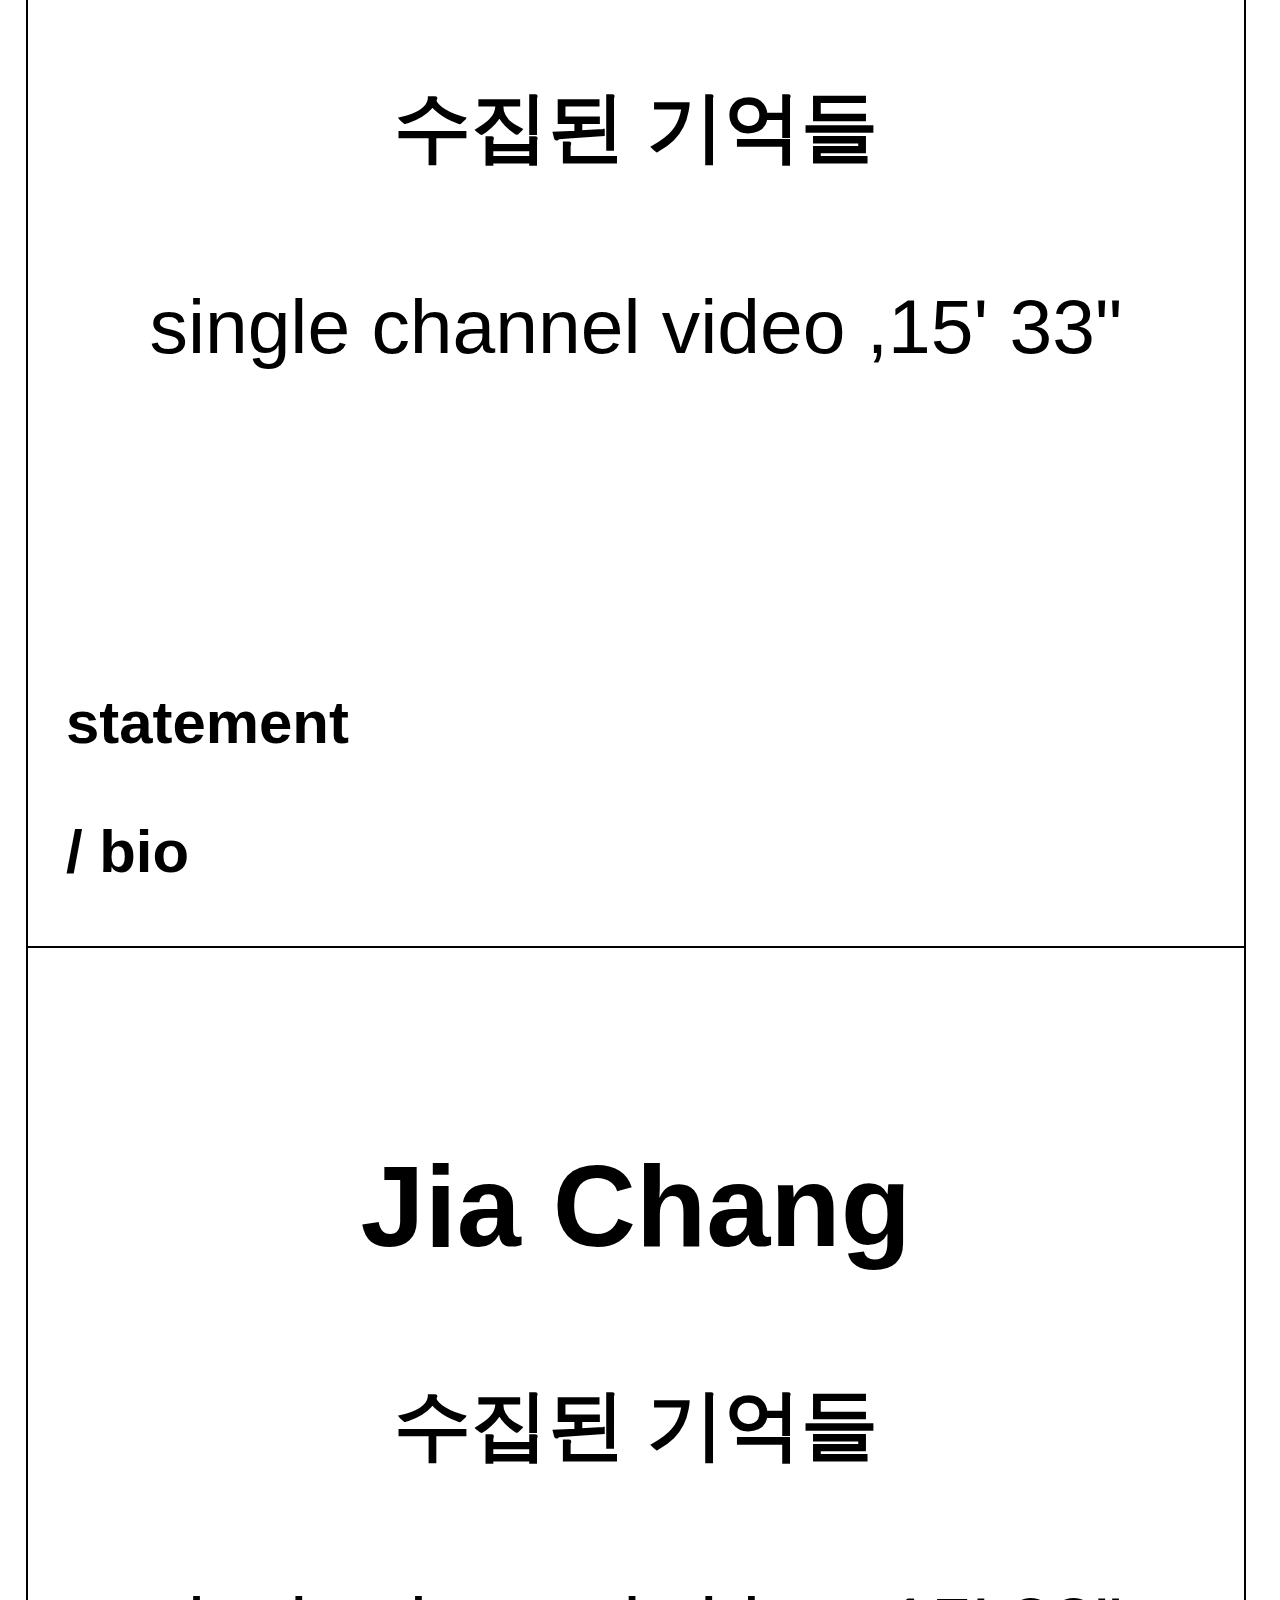
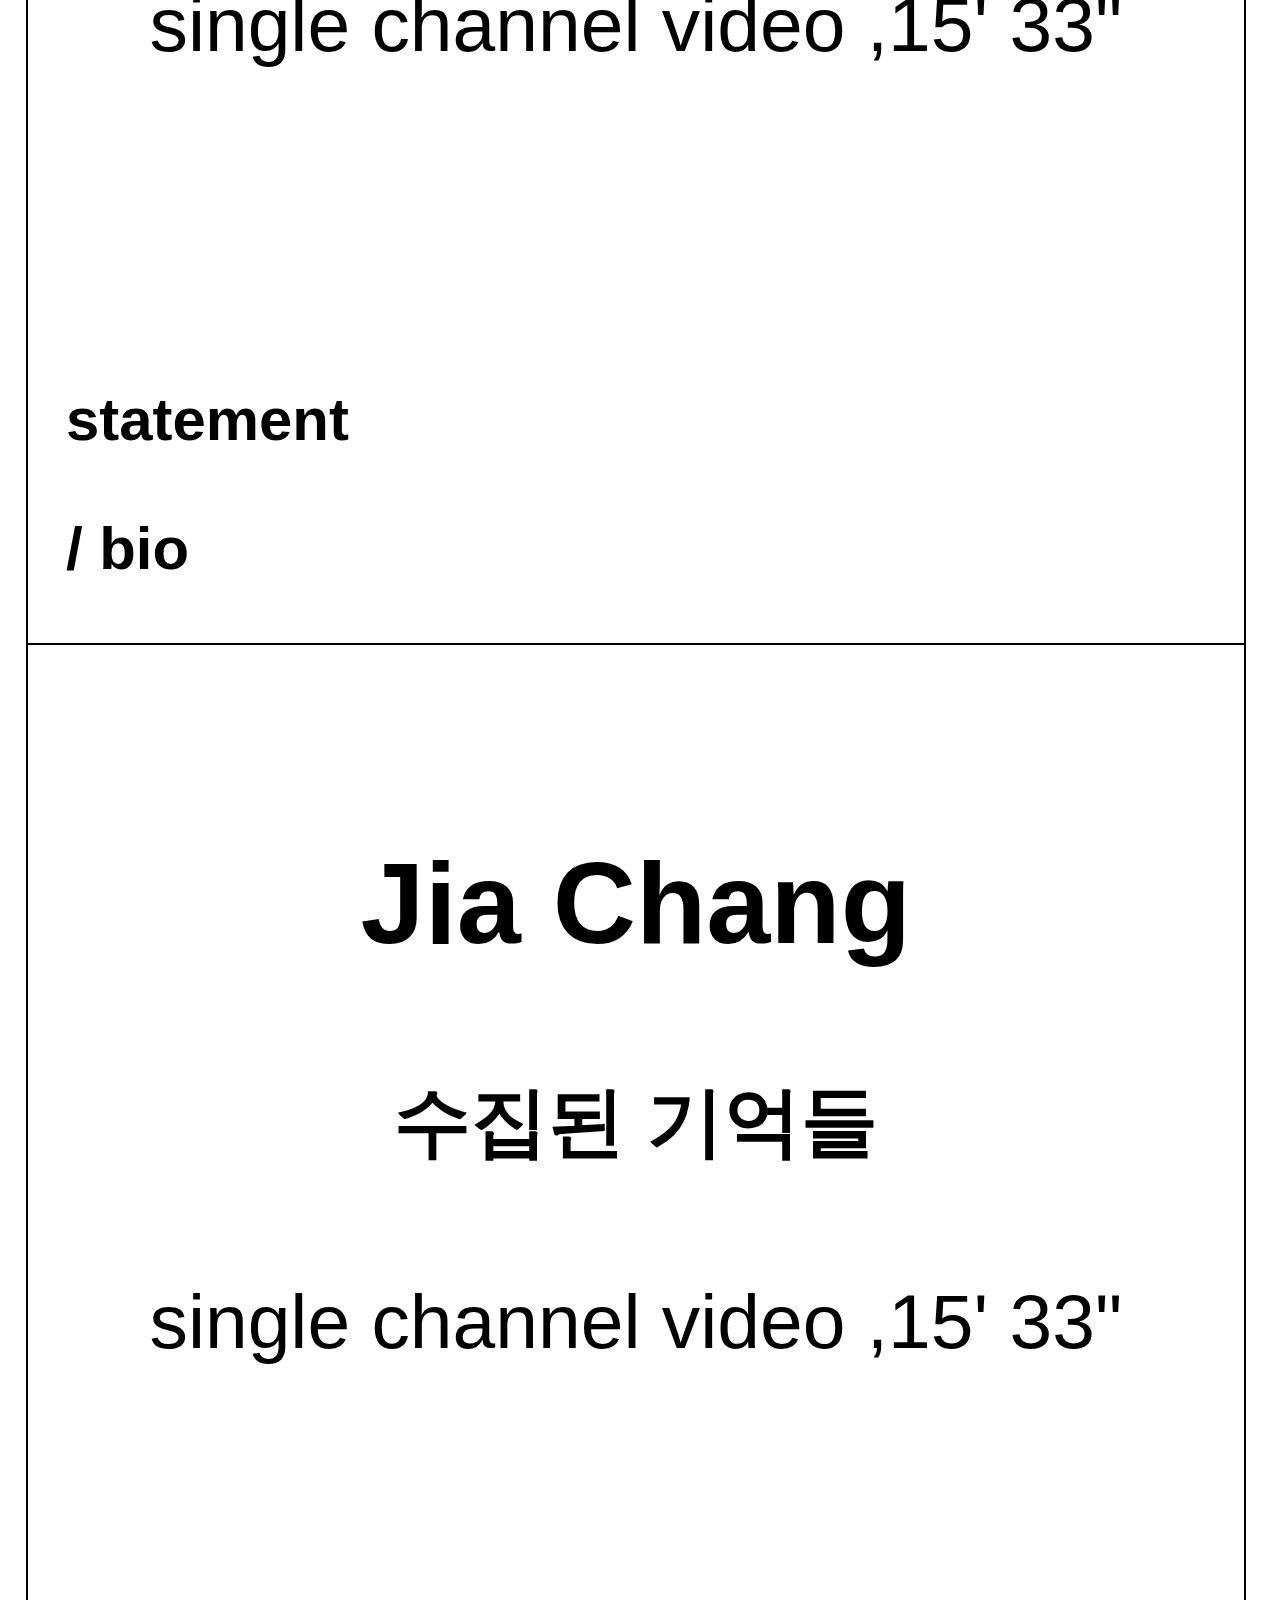
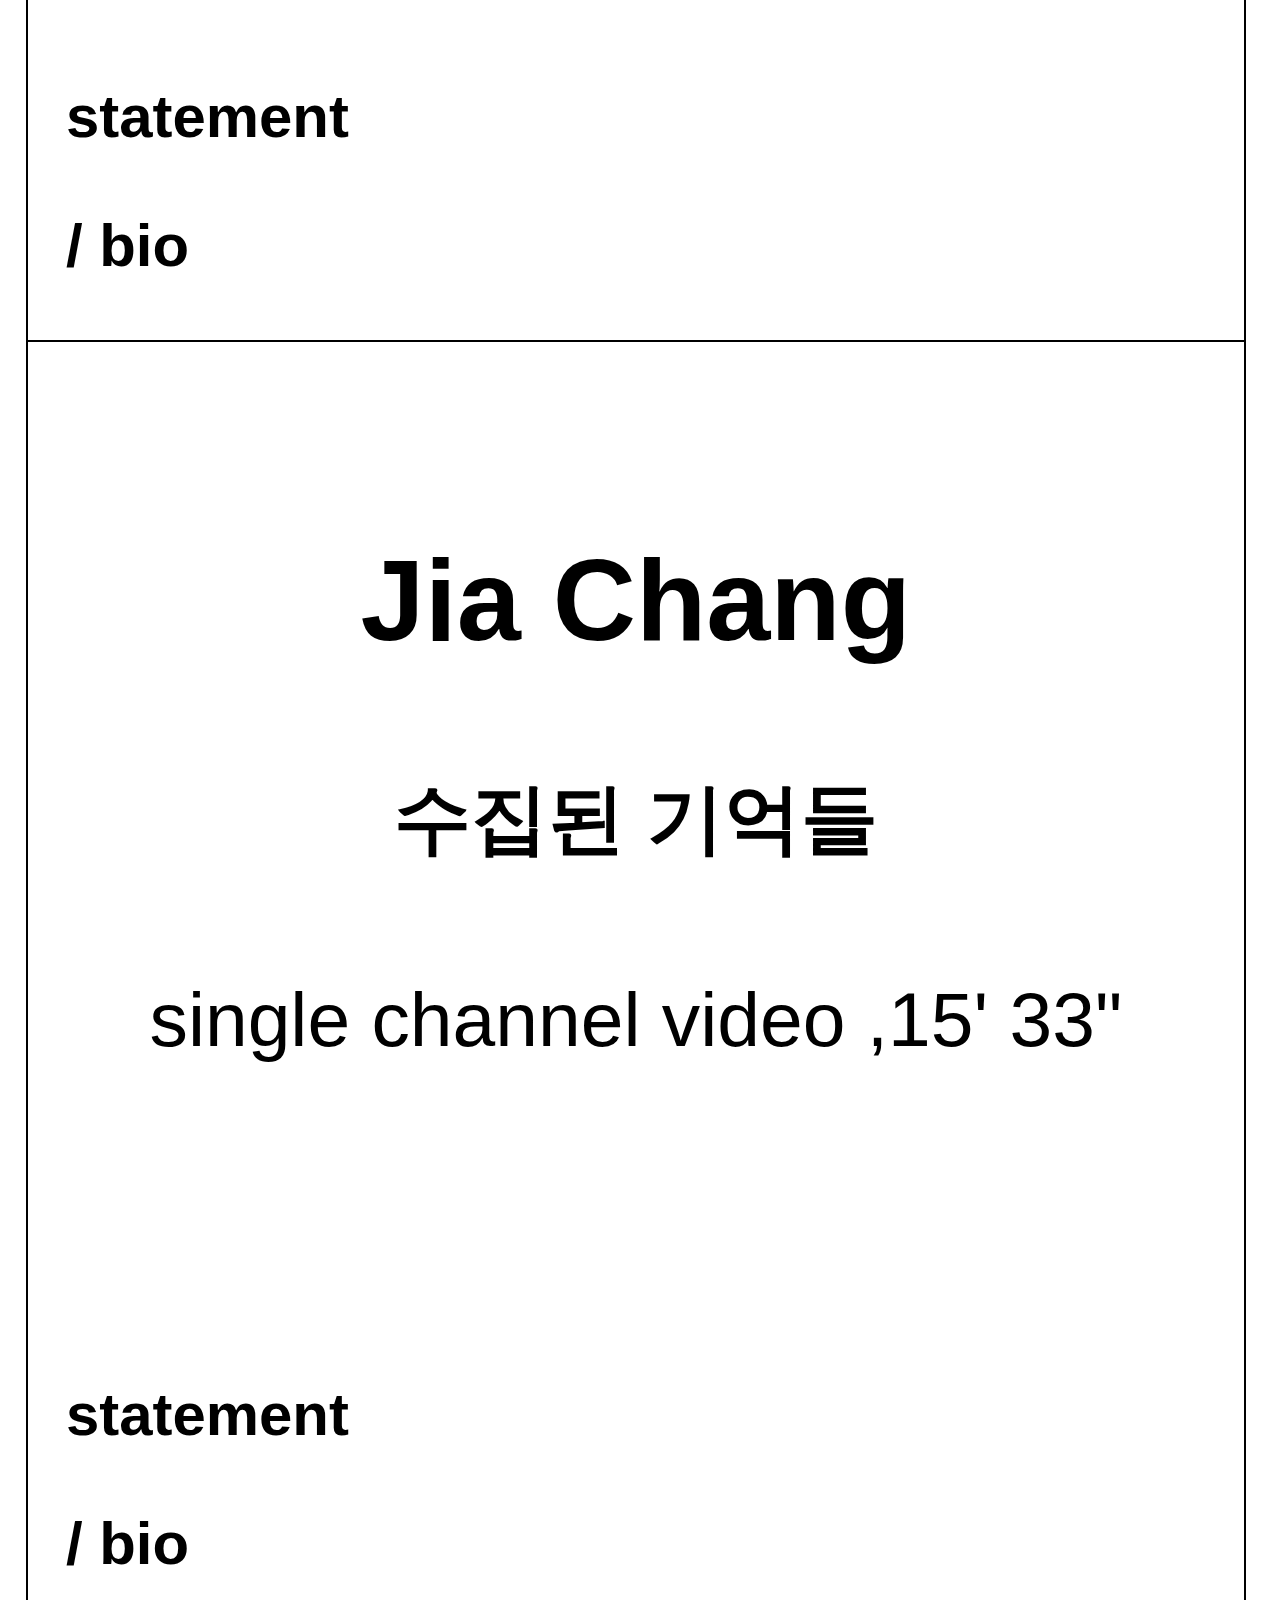
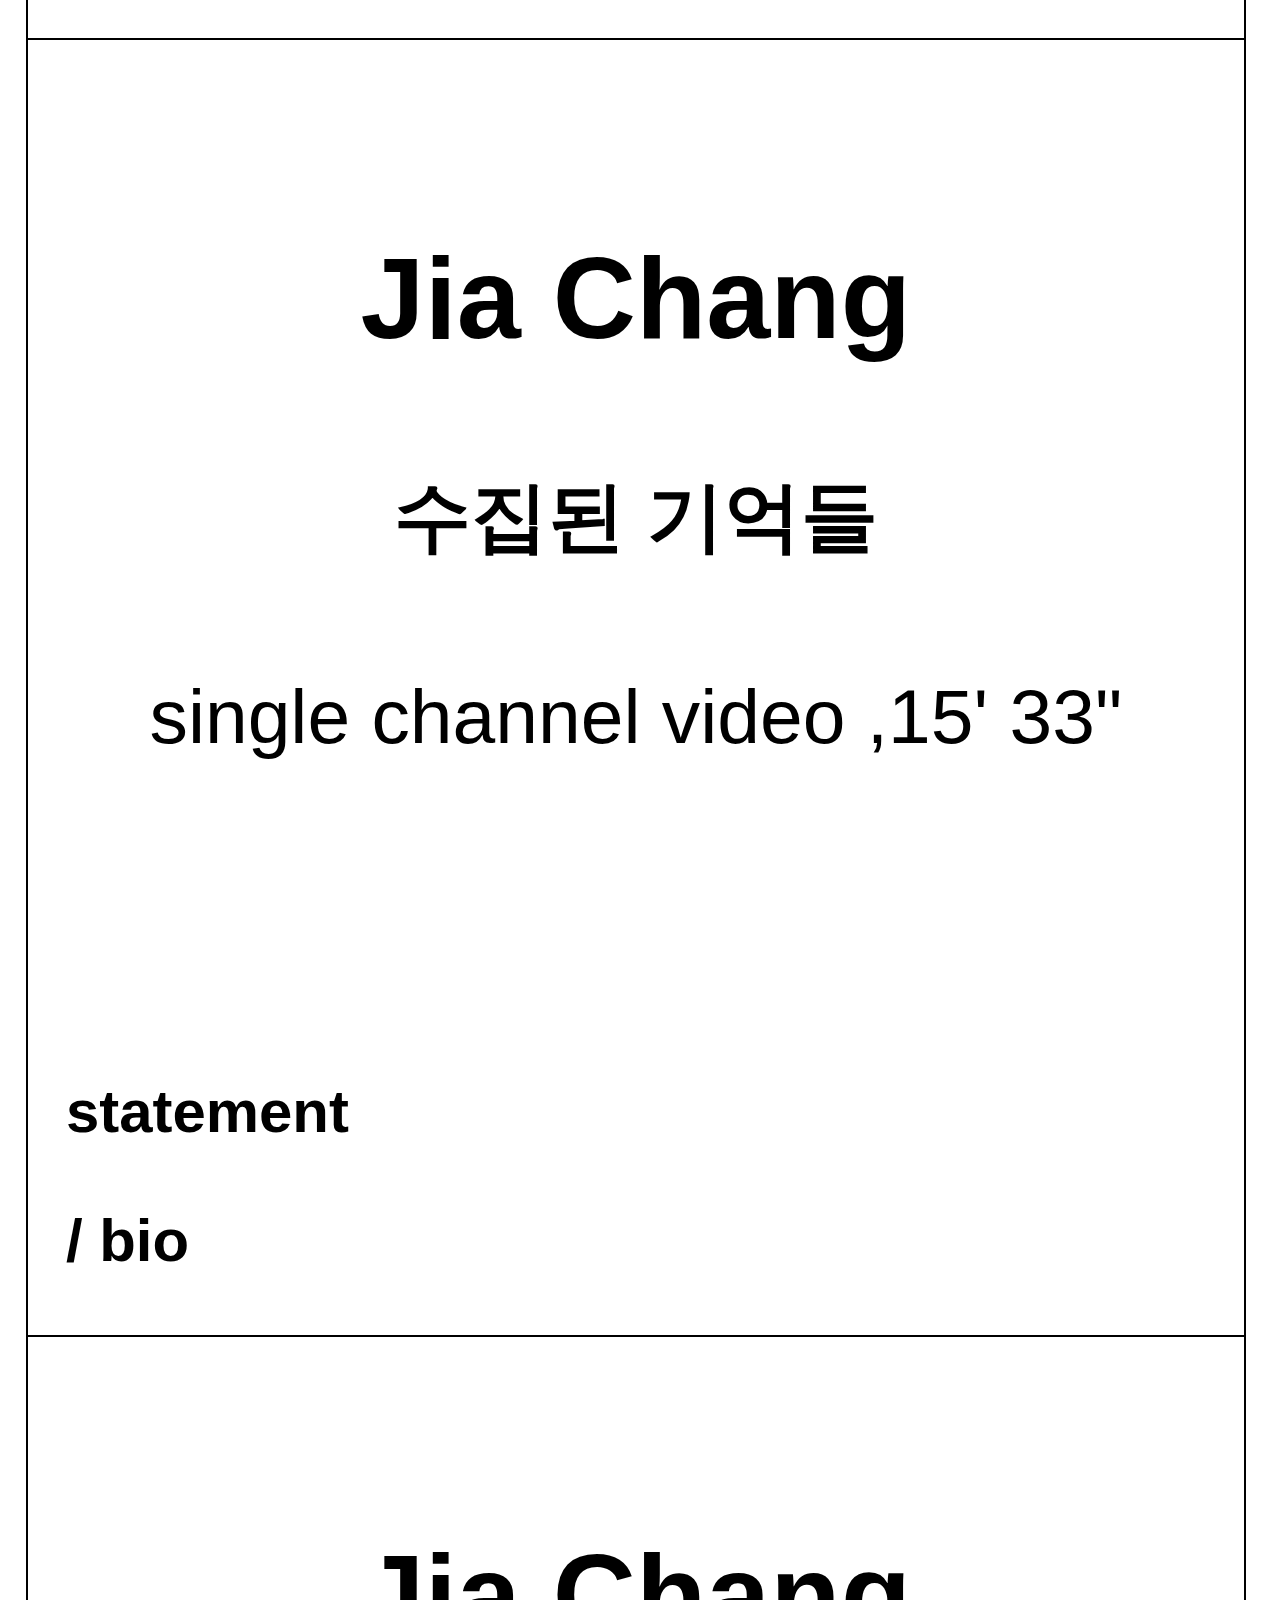
==== commit 92c11ec7: "--" ====
--- a/demo2.html
+++ b/demo2.html
@@ -213,7 +213,7 @@
             
             <div class="artists" id="jia">
             <div class="artistinfo">
-            <h2>Jia Chang</h2>
+            <h1 class="artistname">CHRISTINA KUBISCHUS</h1>
             <h4>Switch</h4>
             <p>2014, Object (drawing), 266x315cm, Buffalo hide</p>
             </div>
--- a/refugia.css
+++ b/refugia.css
@@ -594,7 +594,7 @@
 .artistinfo{
     
     margin-top: 15vw;
-    margin-left: 3vw;
+    
     z-index: 8;
     
     font-size: 6vw;
@@ -606,6 +606,7 @@
     
     font-size: 20vw;
     text-align: center;
+    line-height: 12vh;
 }
 
 .workpage{
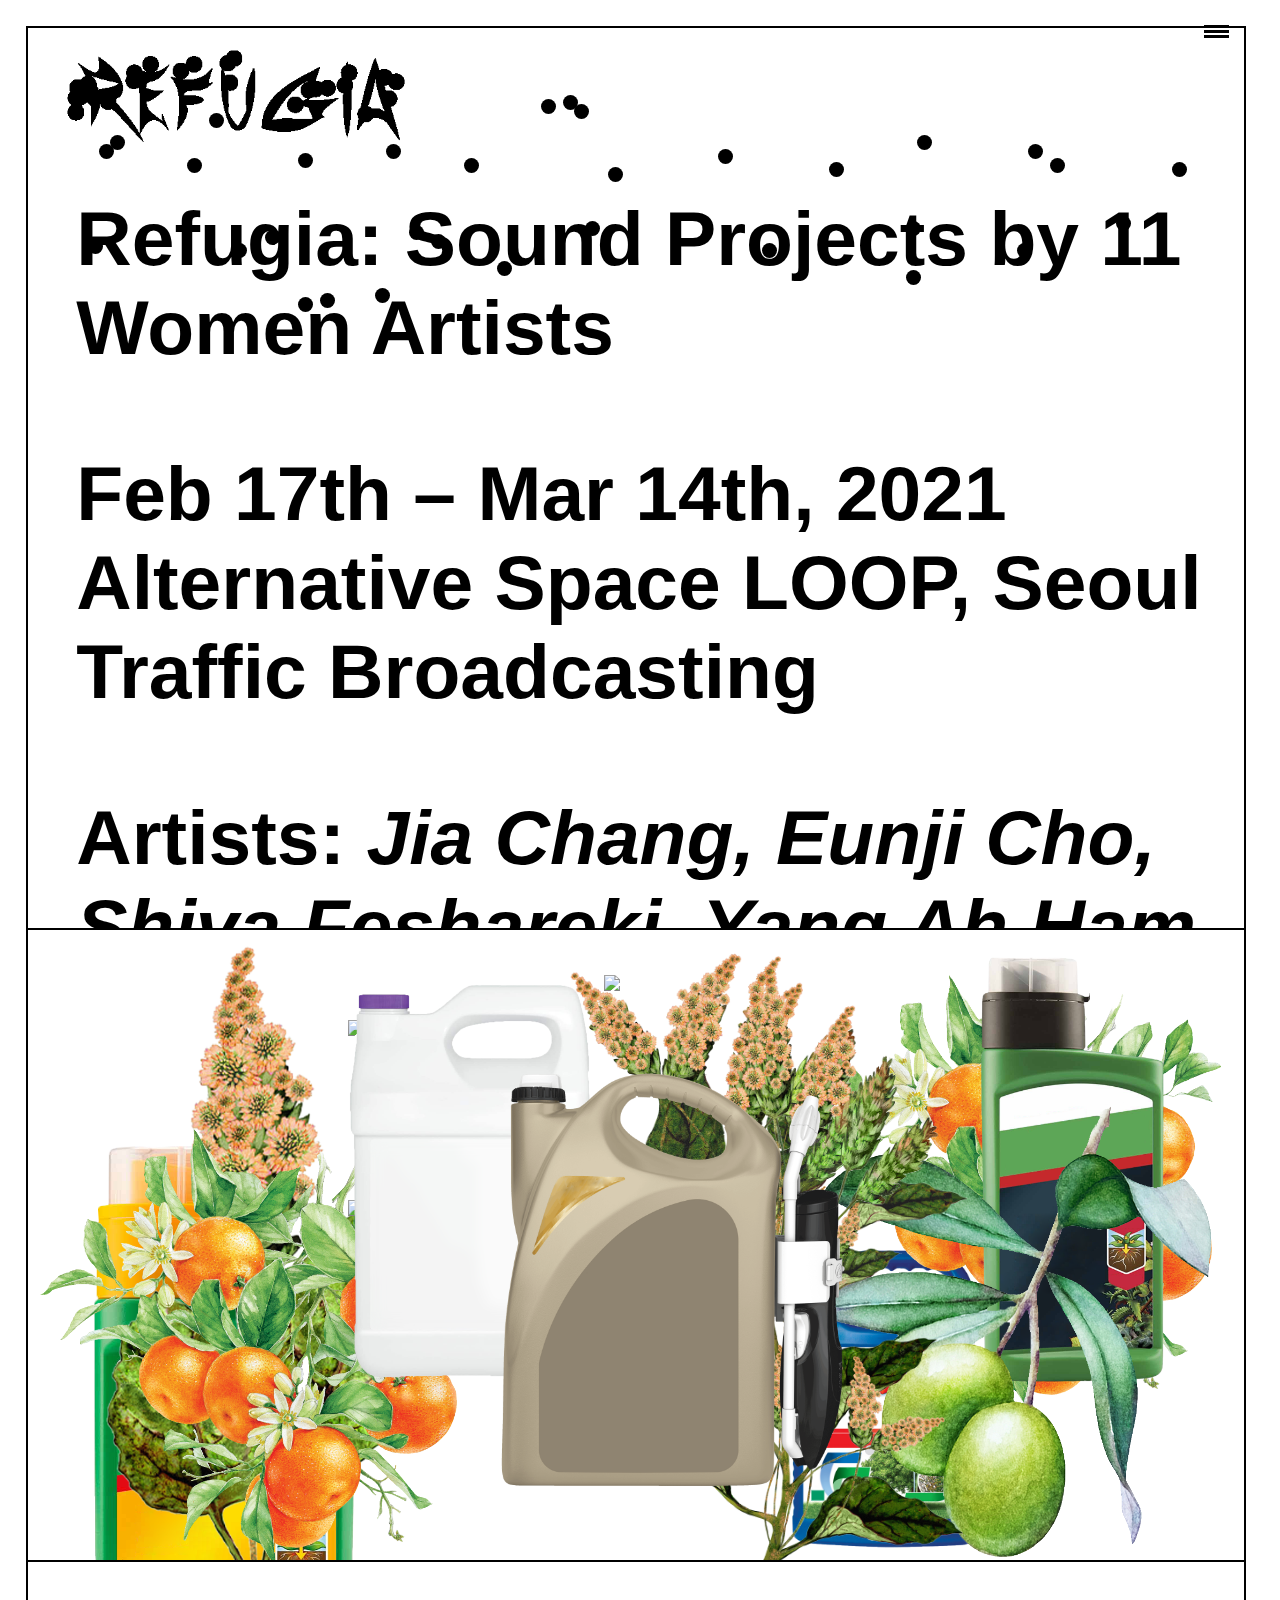
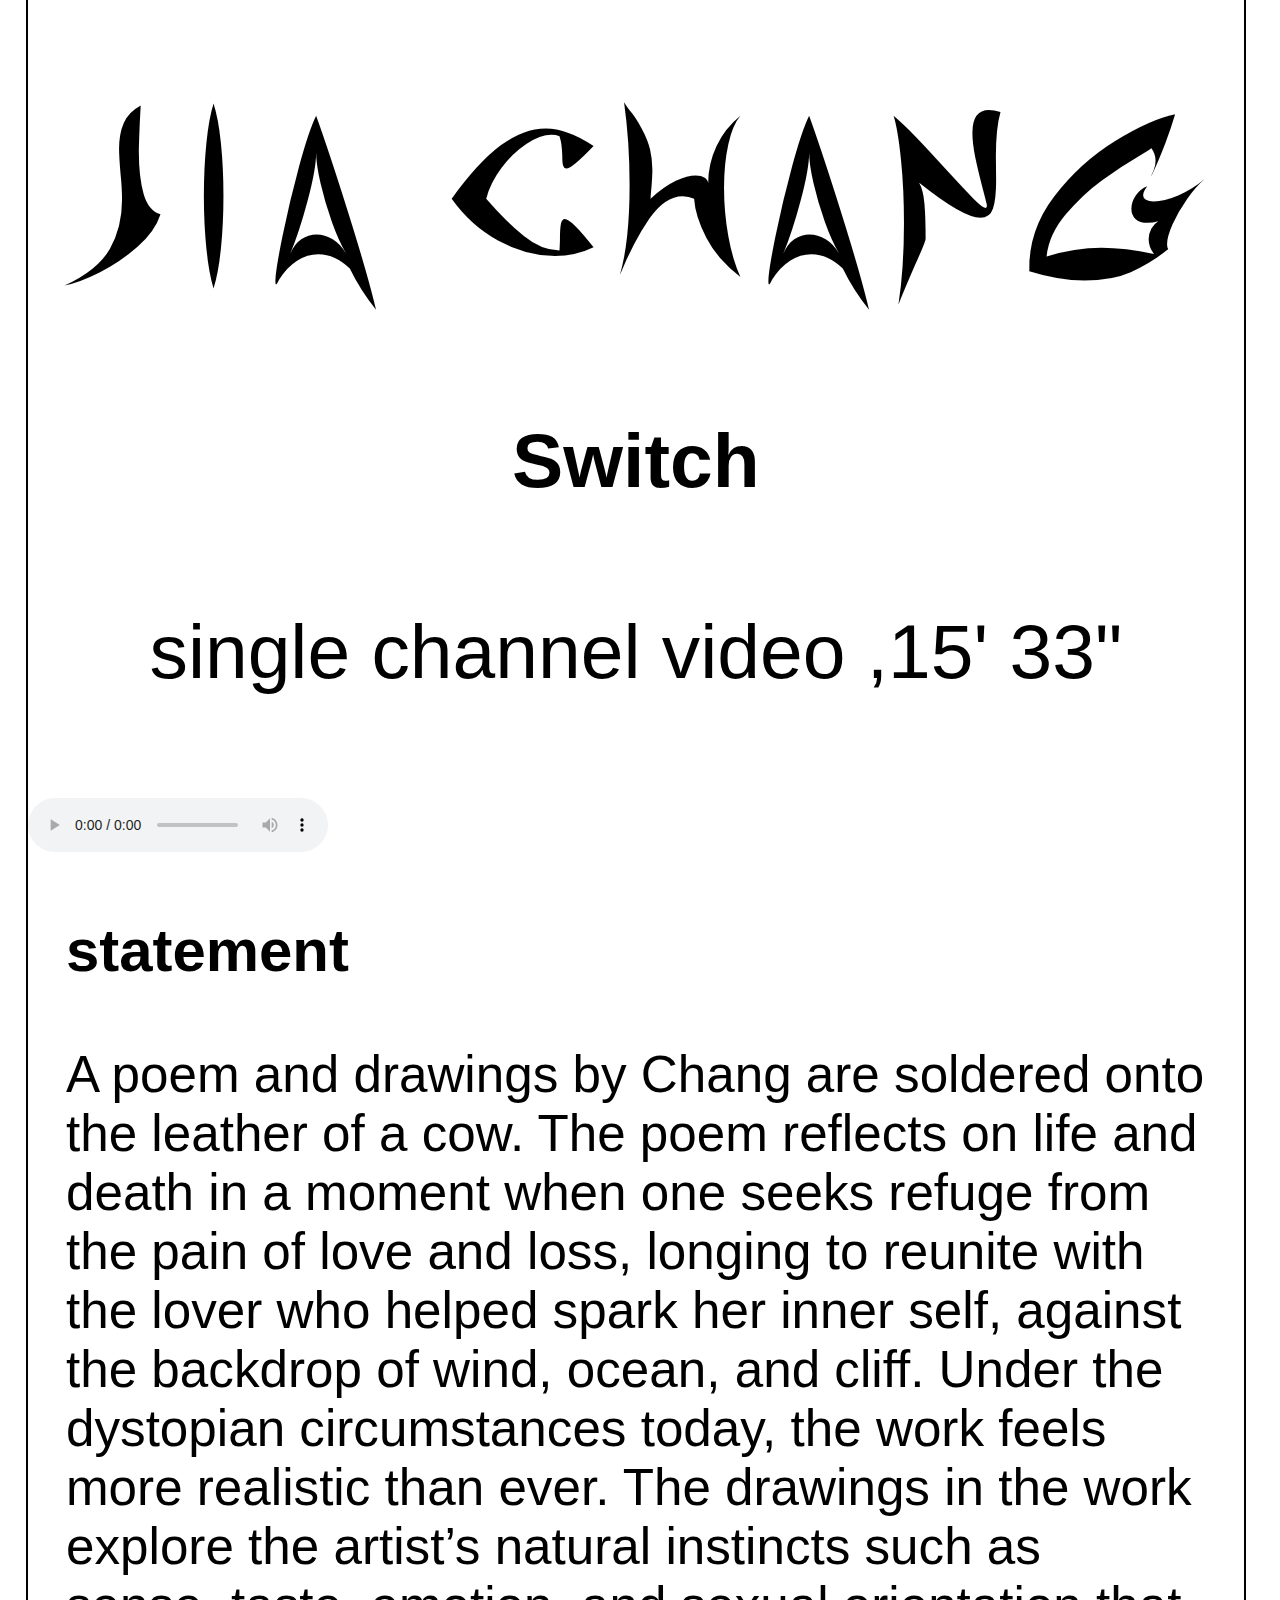
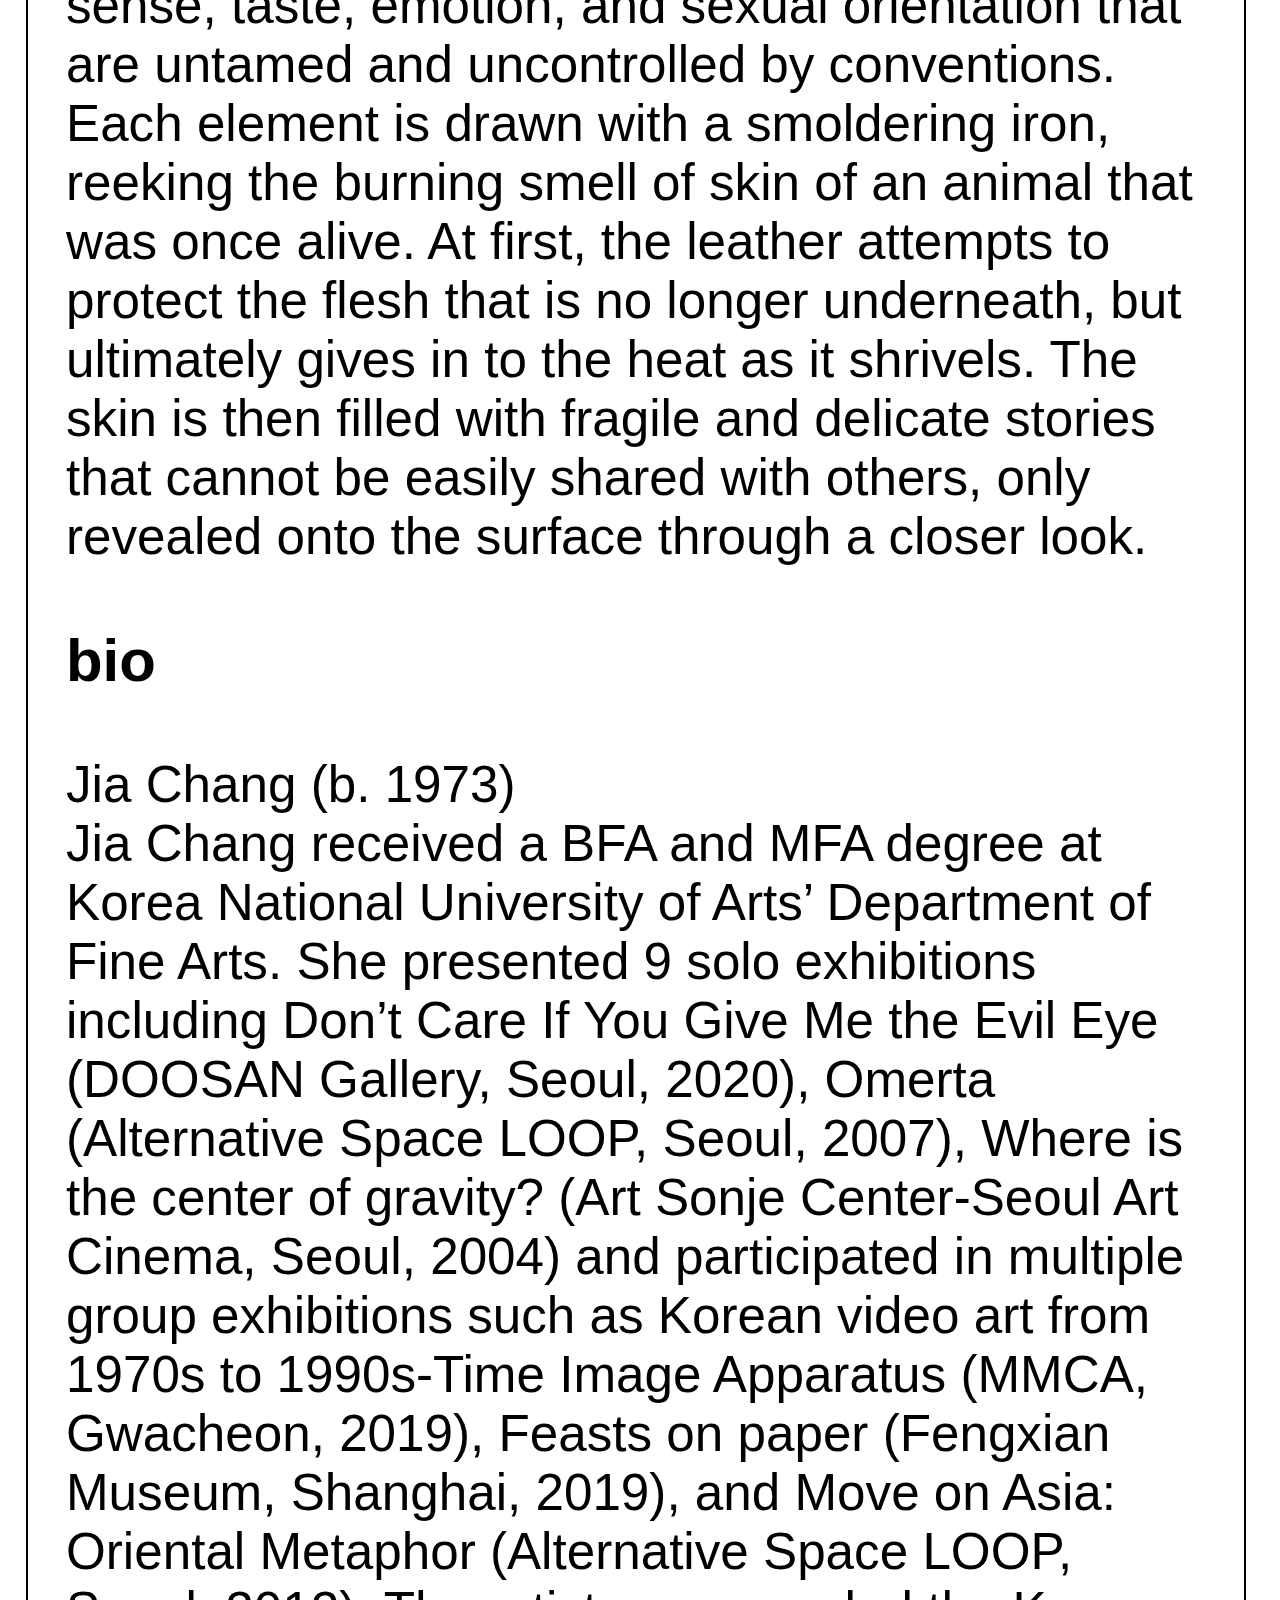
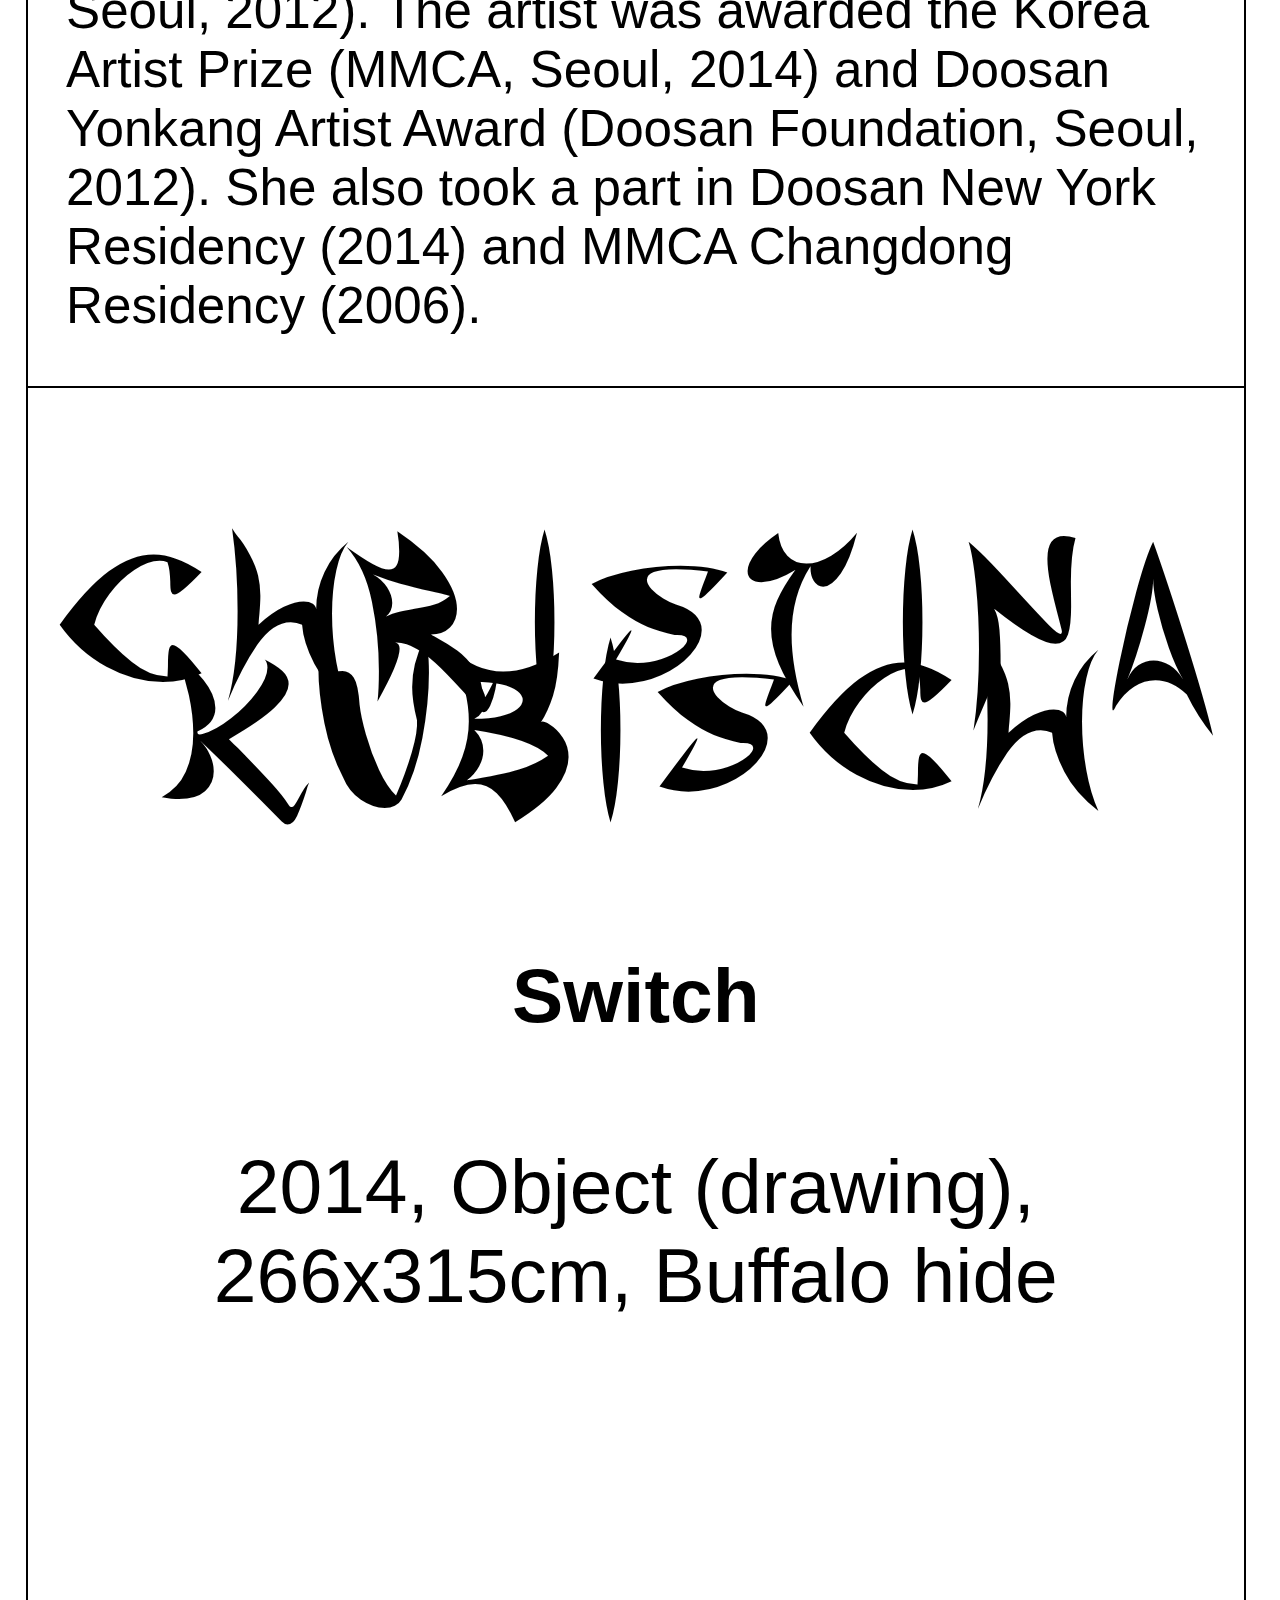
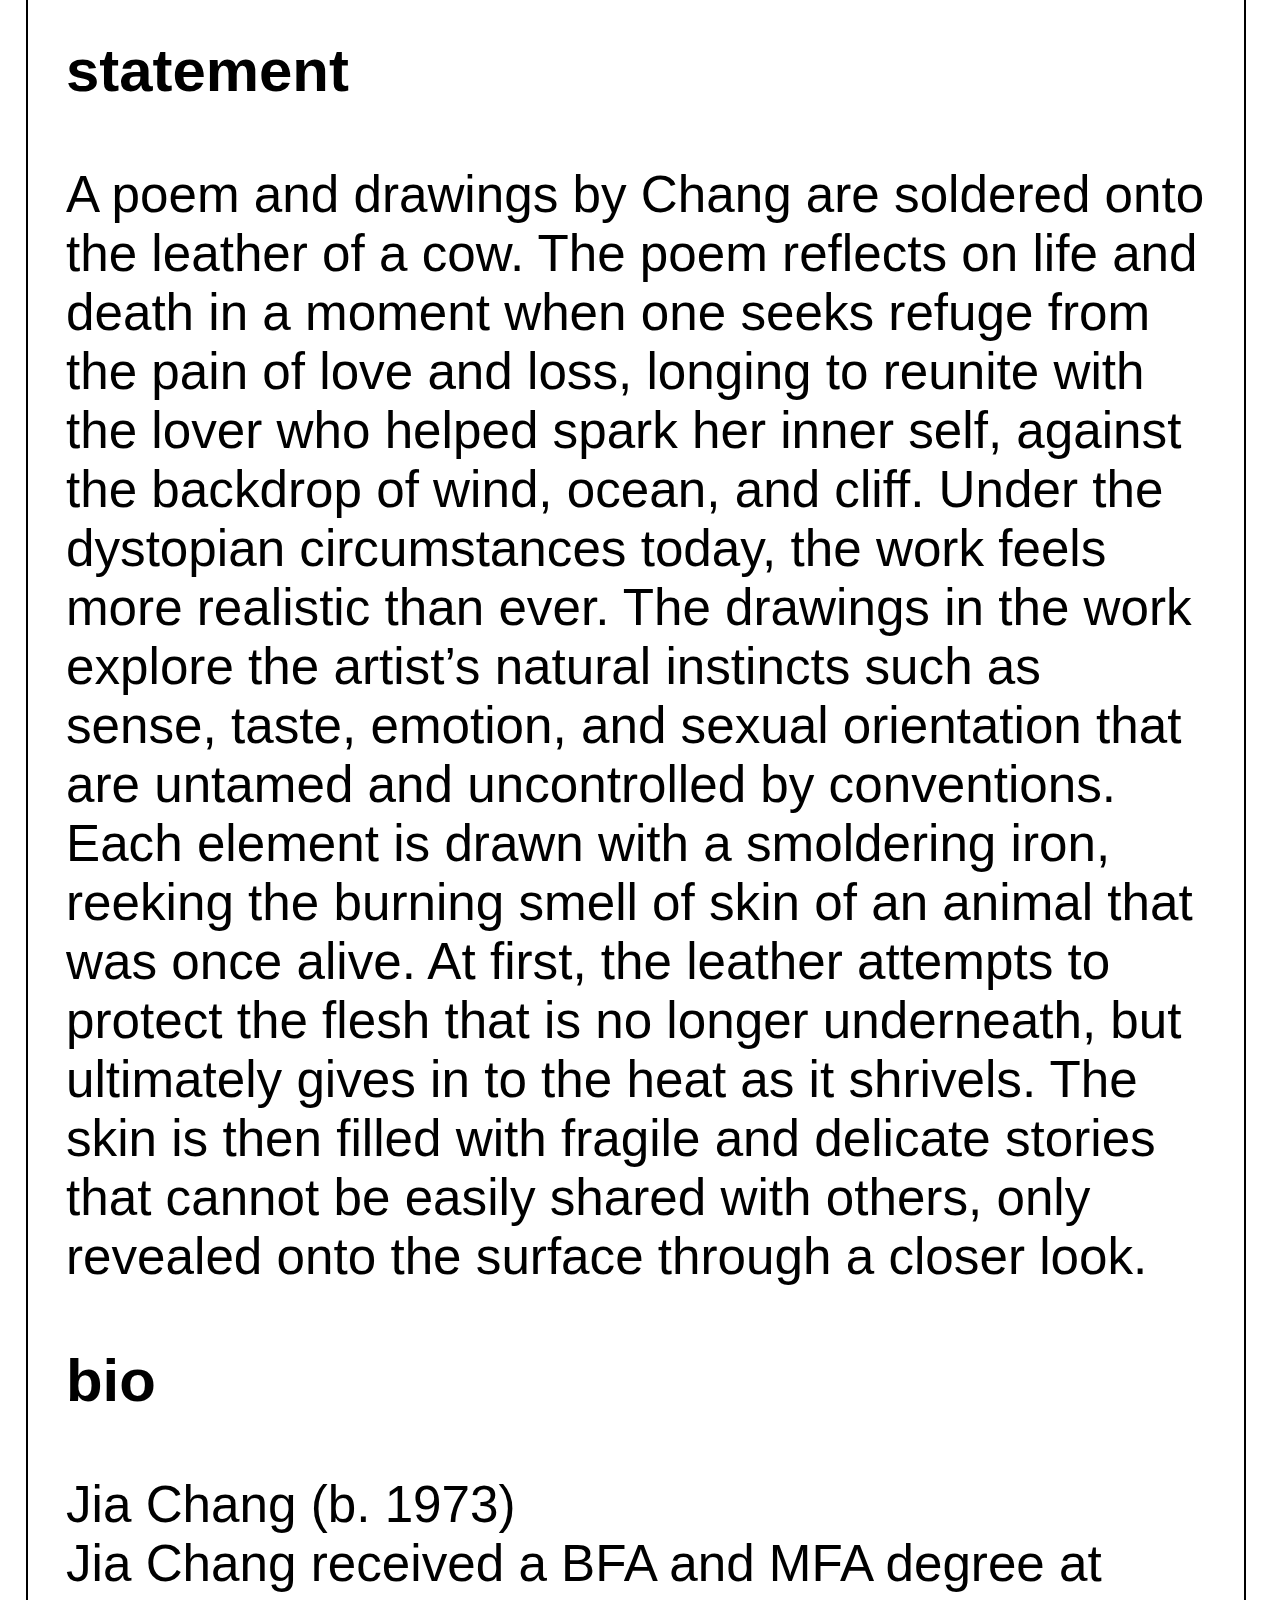
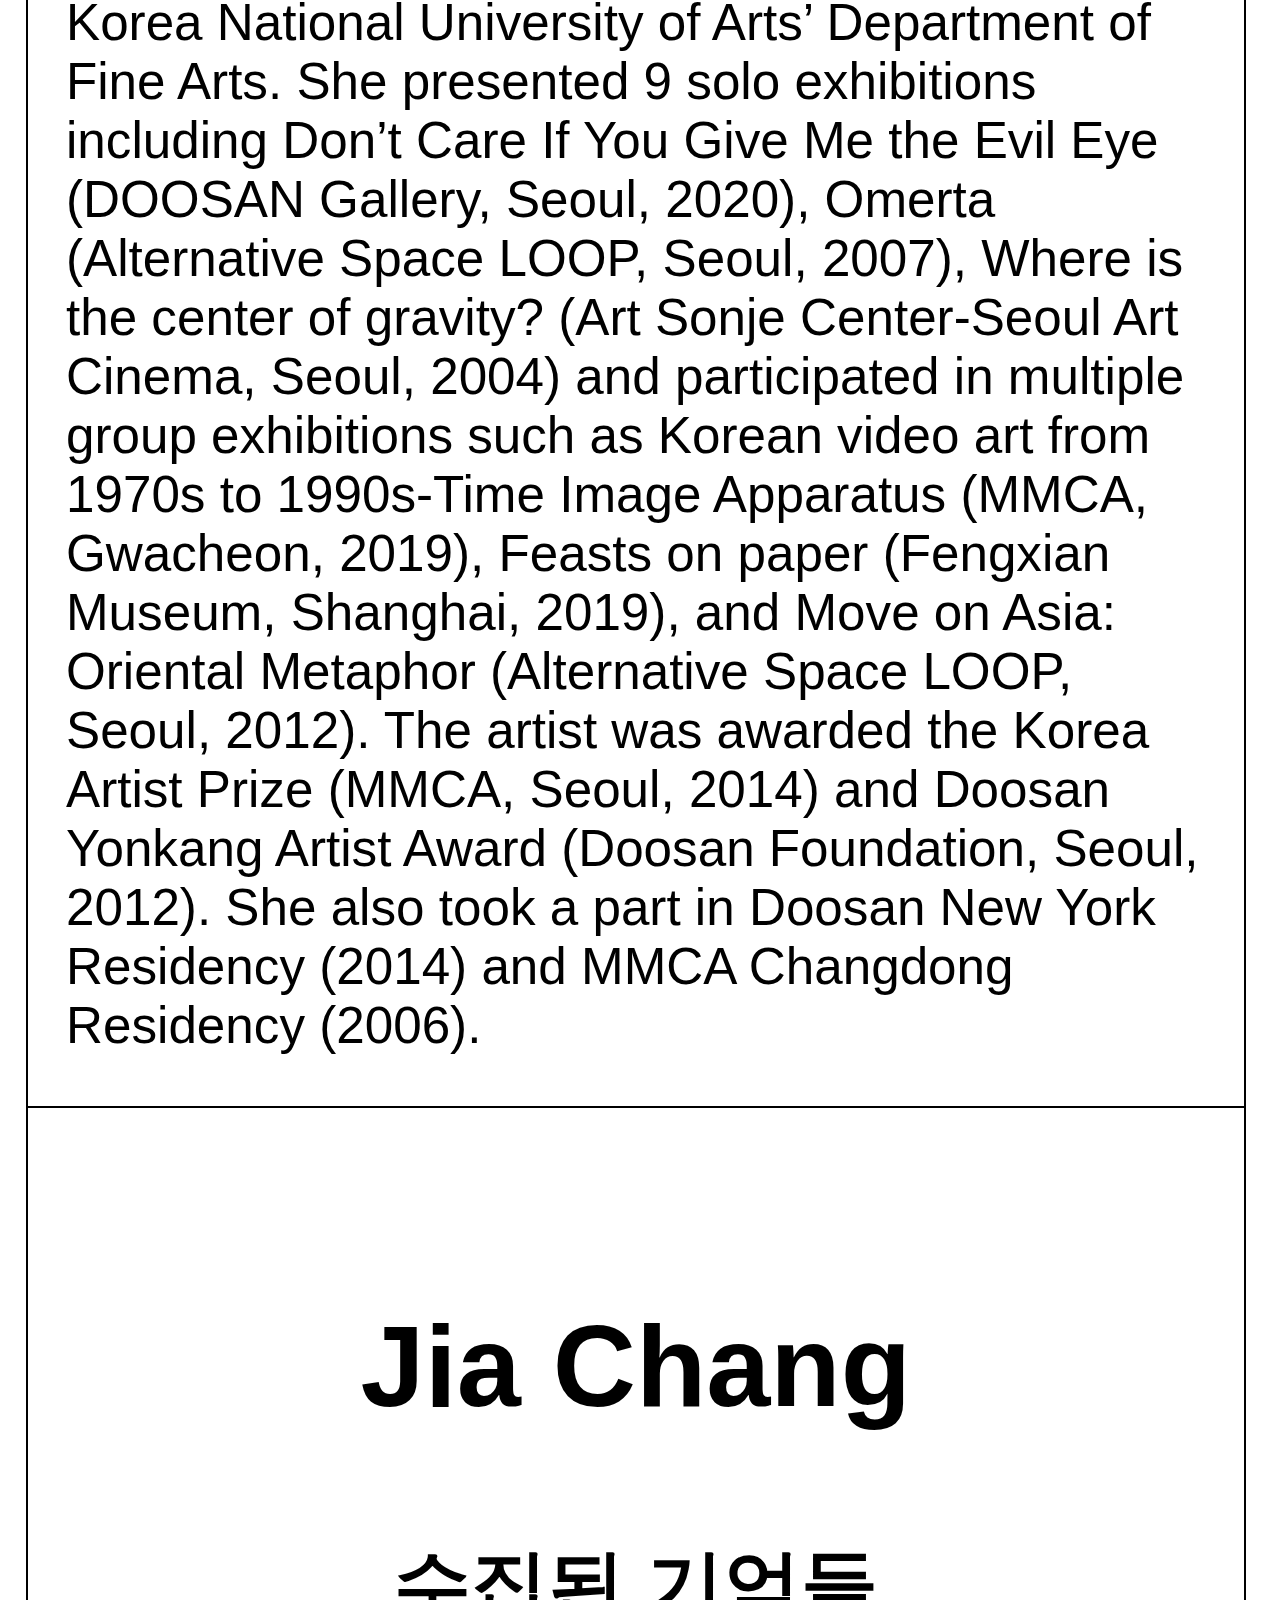
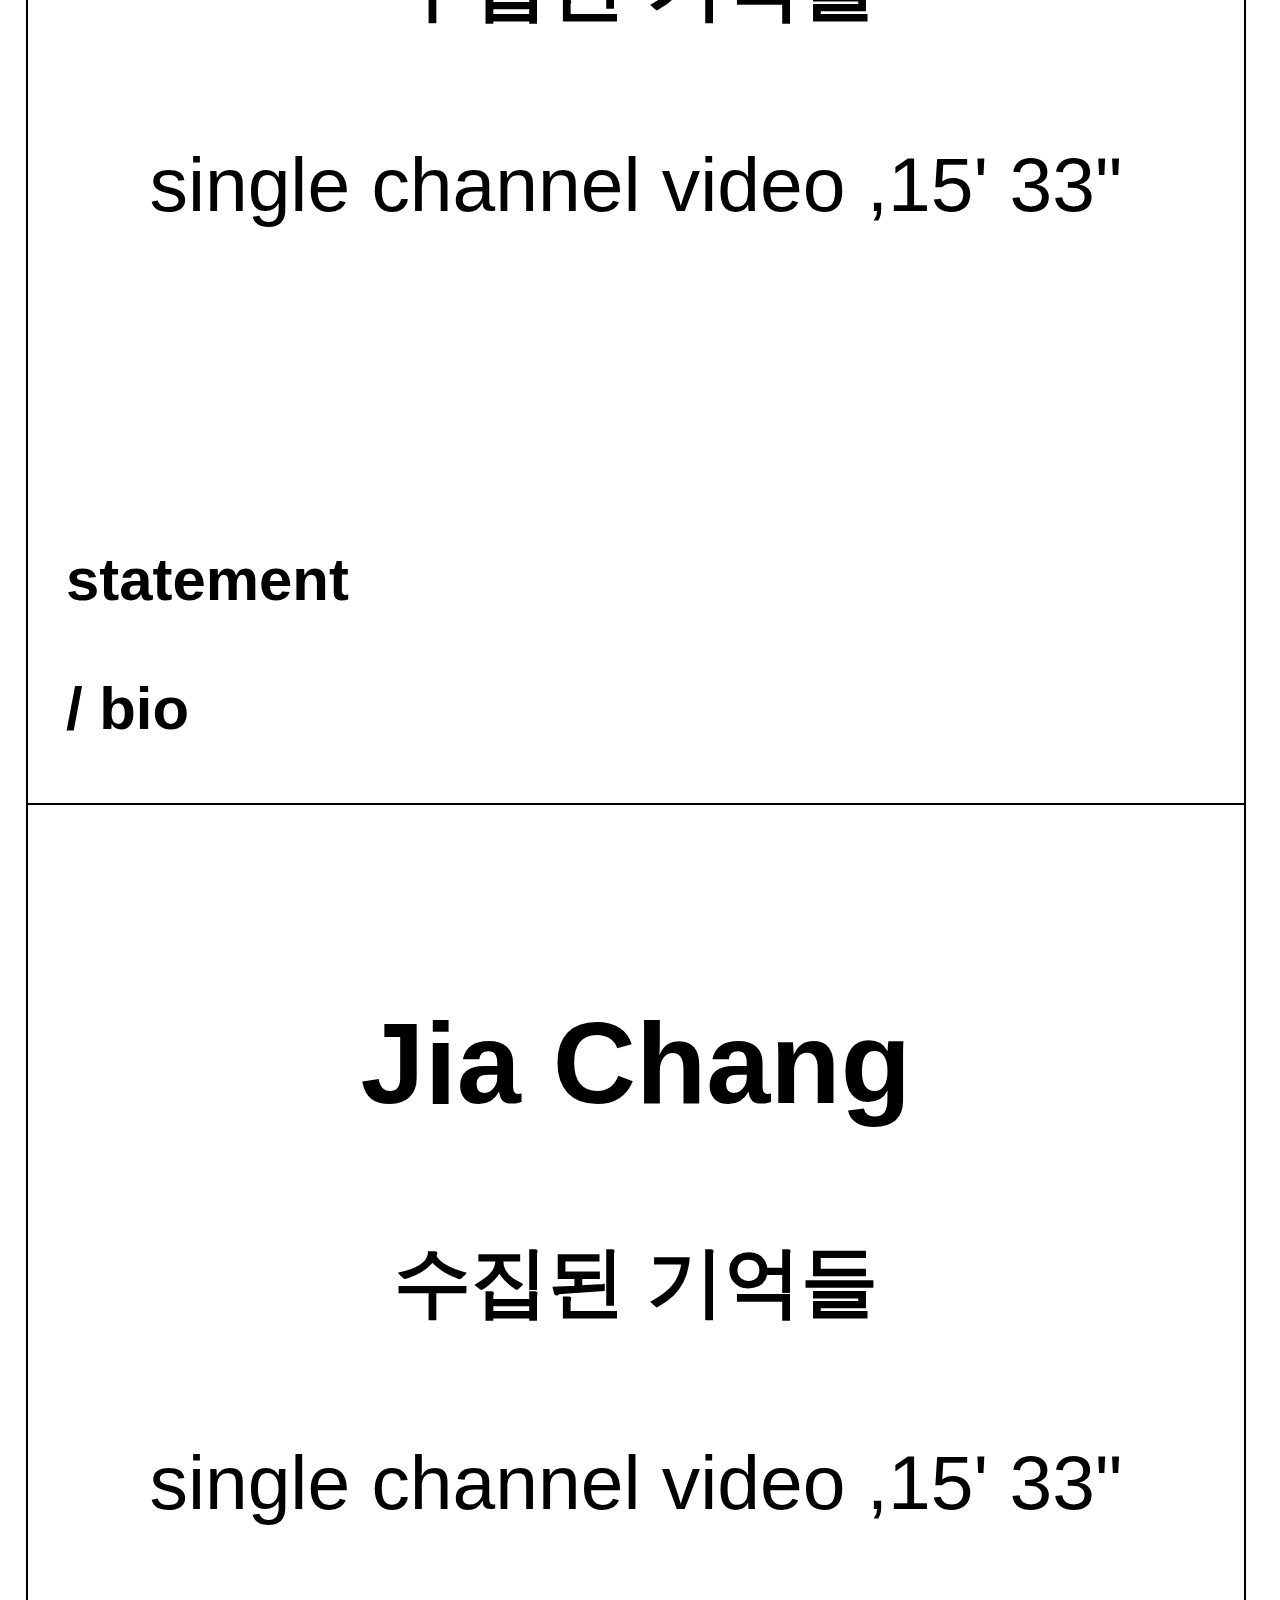
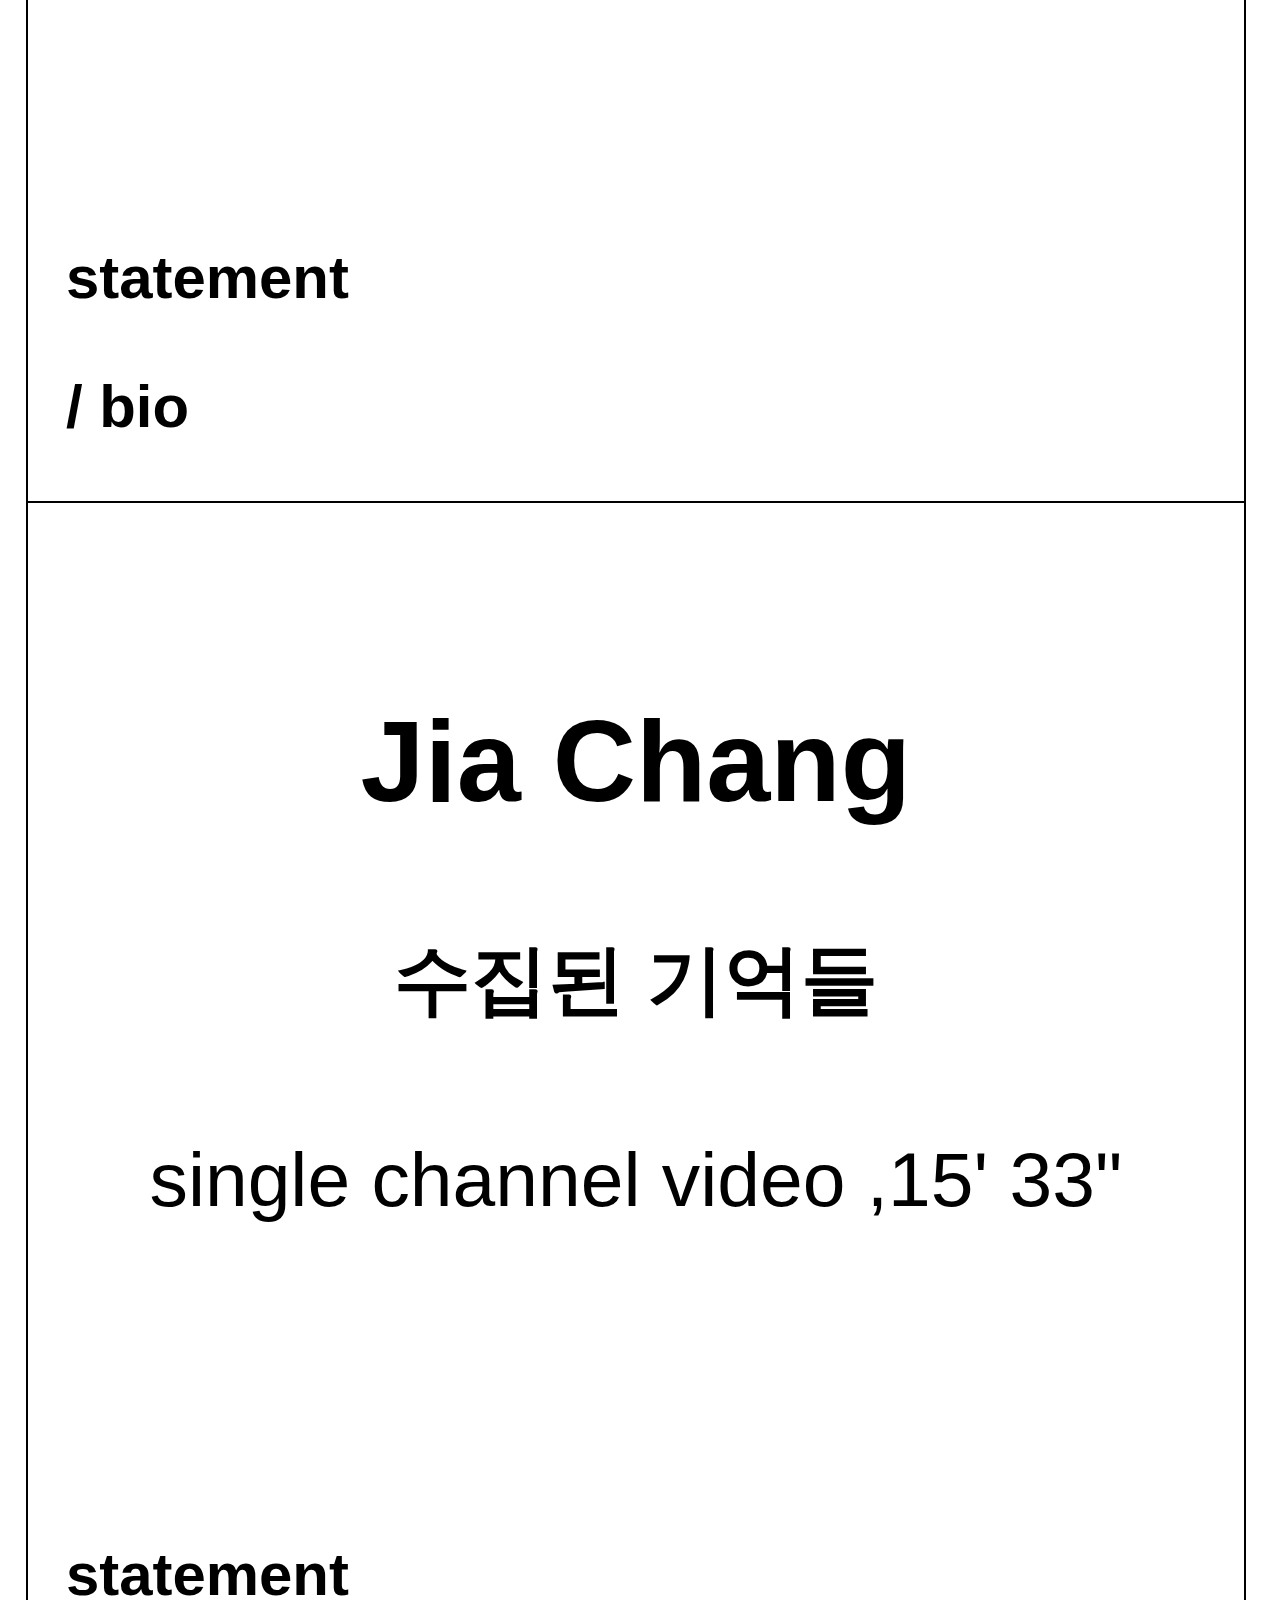
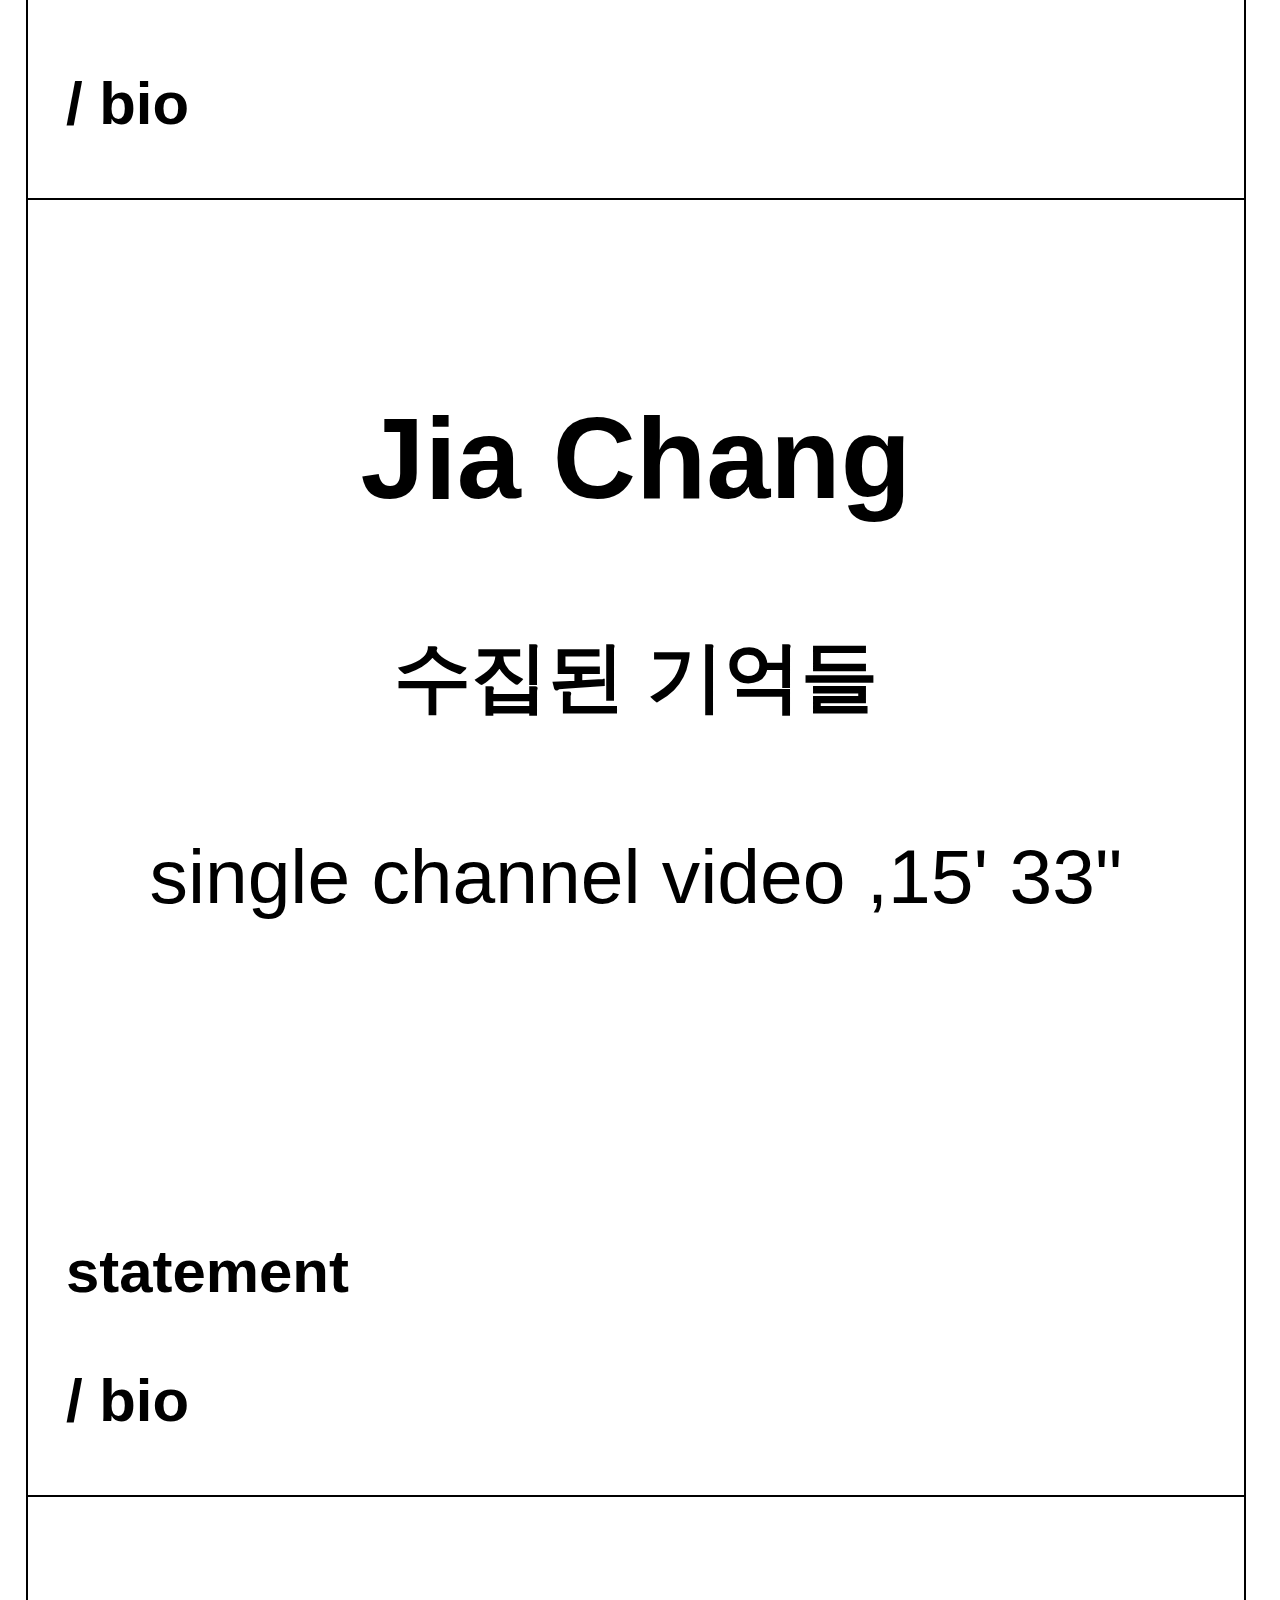
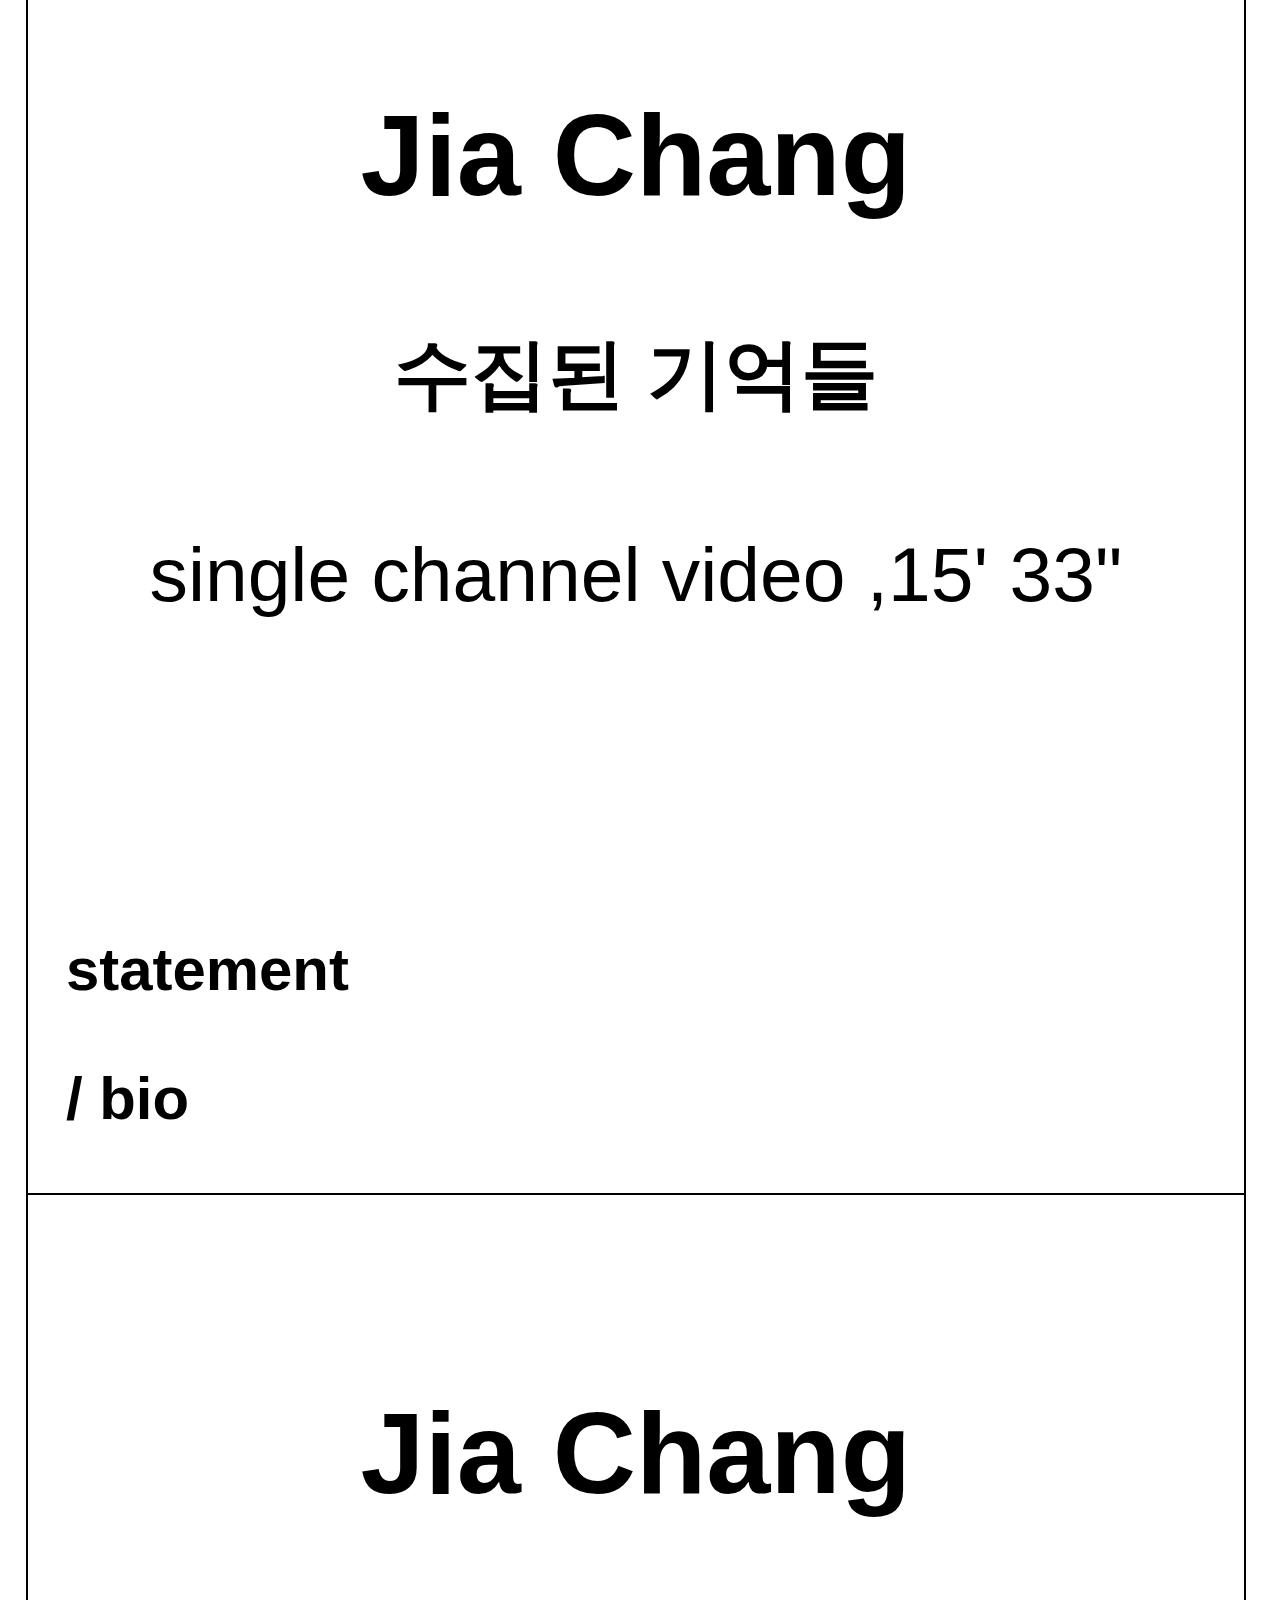
==== commit 0464e33b: "Update demo2.html" ====
--- a/demo2.html
+++ b/demo2.html
@@ -213,7 +213,7 @@
             
             <div class="artists" id="jia">
             <div class="artistinfo">
-            <h1 class="artistname">CHRISTINA KUBISCHUS</h1>
+            <h1 class="artistname">CHRISTINA KUBISCH</h1>
             <h4>Switch</h4>
             <p>2014, Object (drawing), 266x315cm, Buffalo hide</p>
             </div>
--- a/refugia.css
+++ b/refugia.css
@@ -604,7 +604,7 @@
 .artistname{
     font-family: refugia;
     
-    font-size: 20vw;
+    font-size: 18vw;
     text-align: center;
     line-height: 12vh;
 }
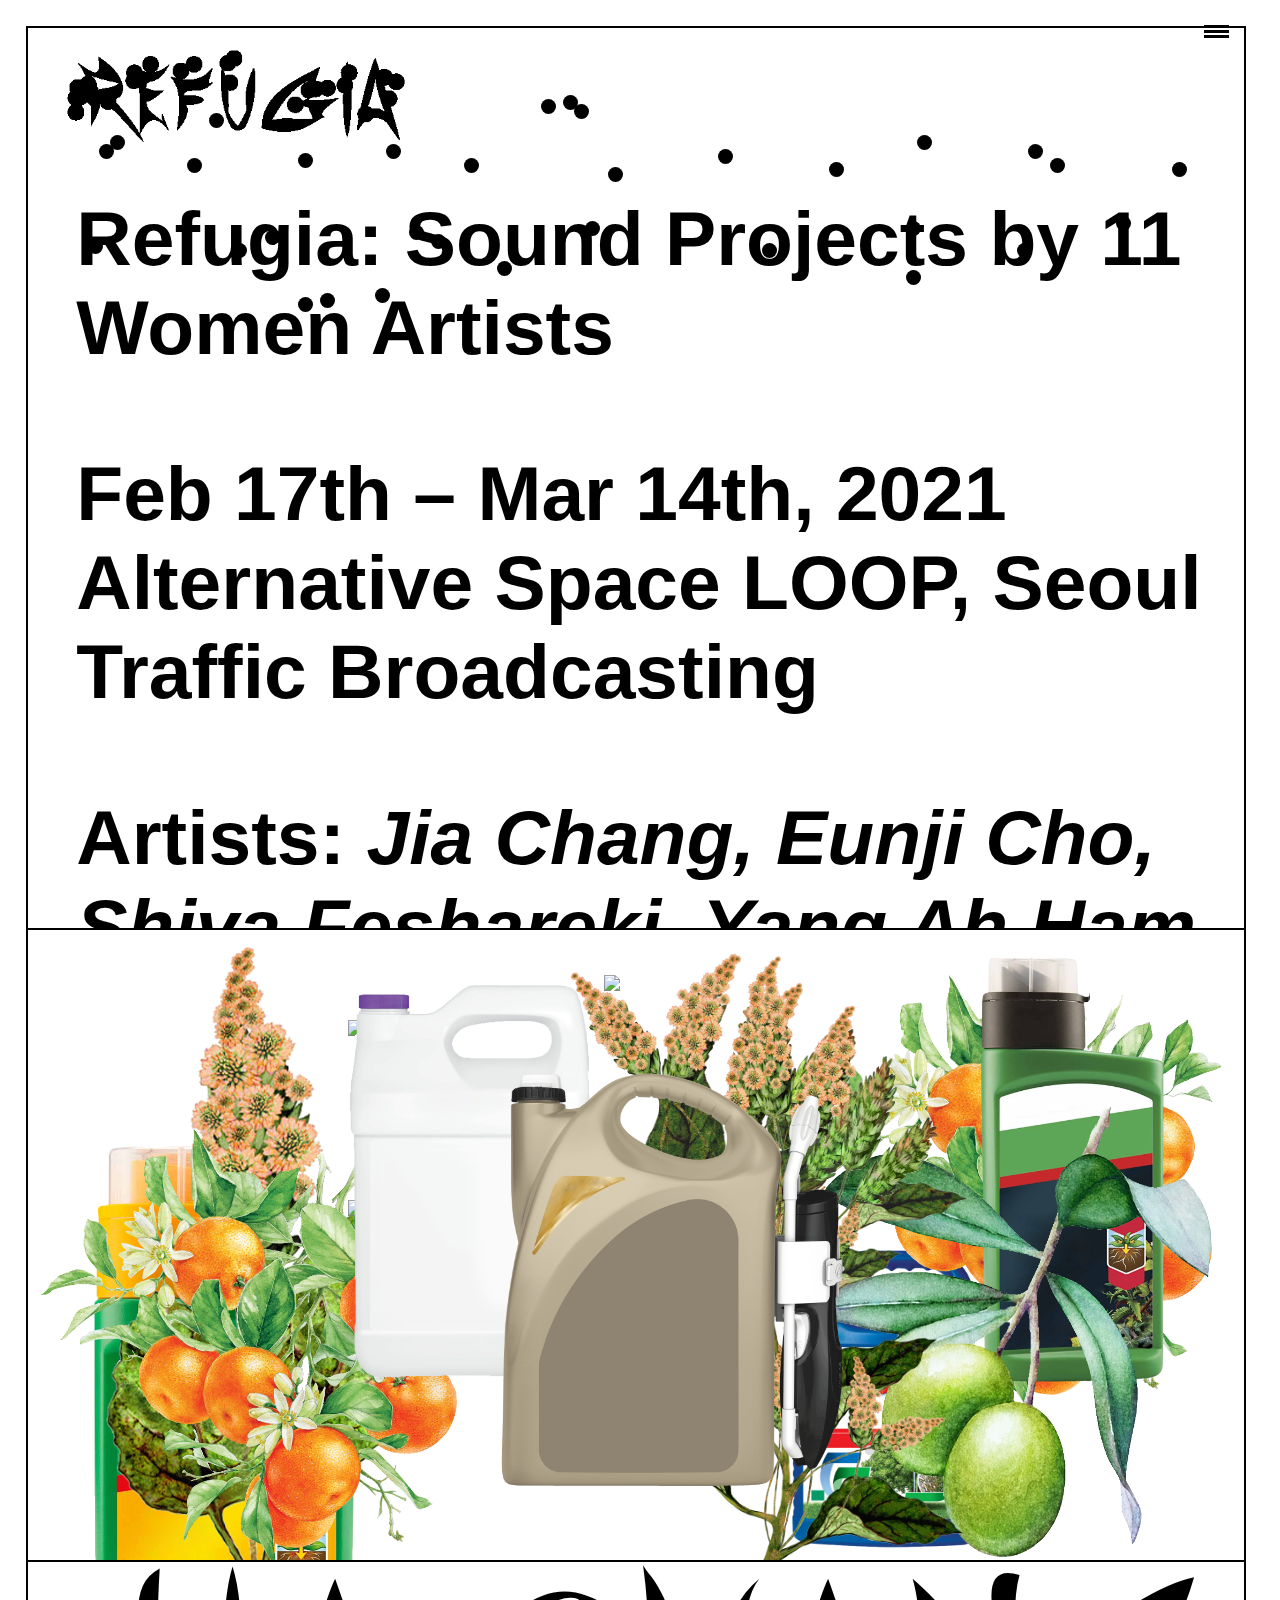
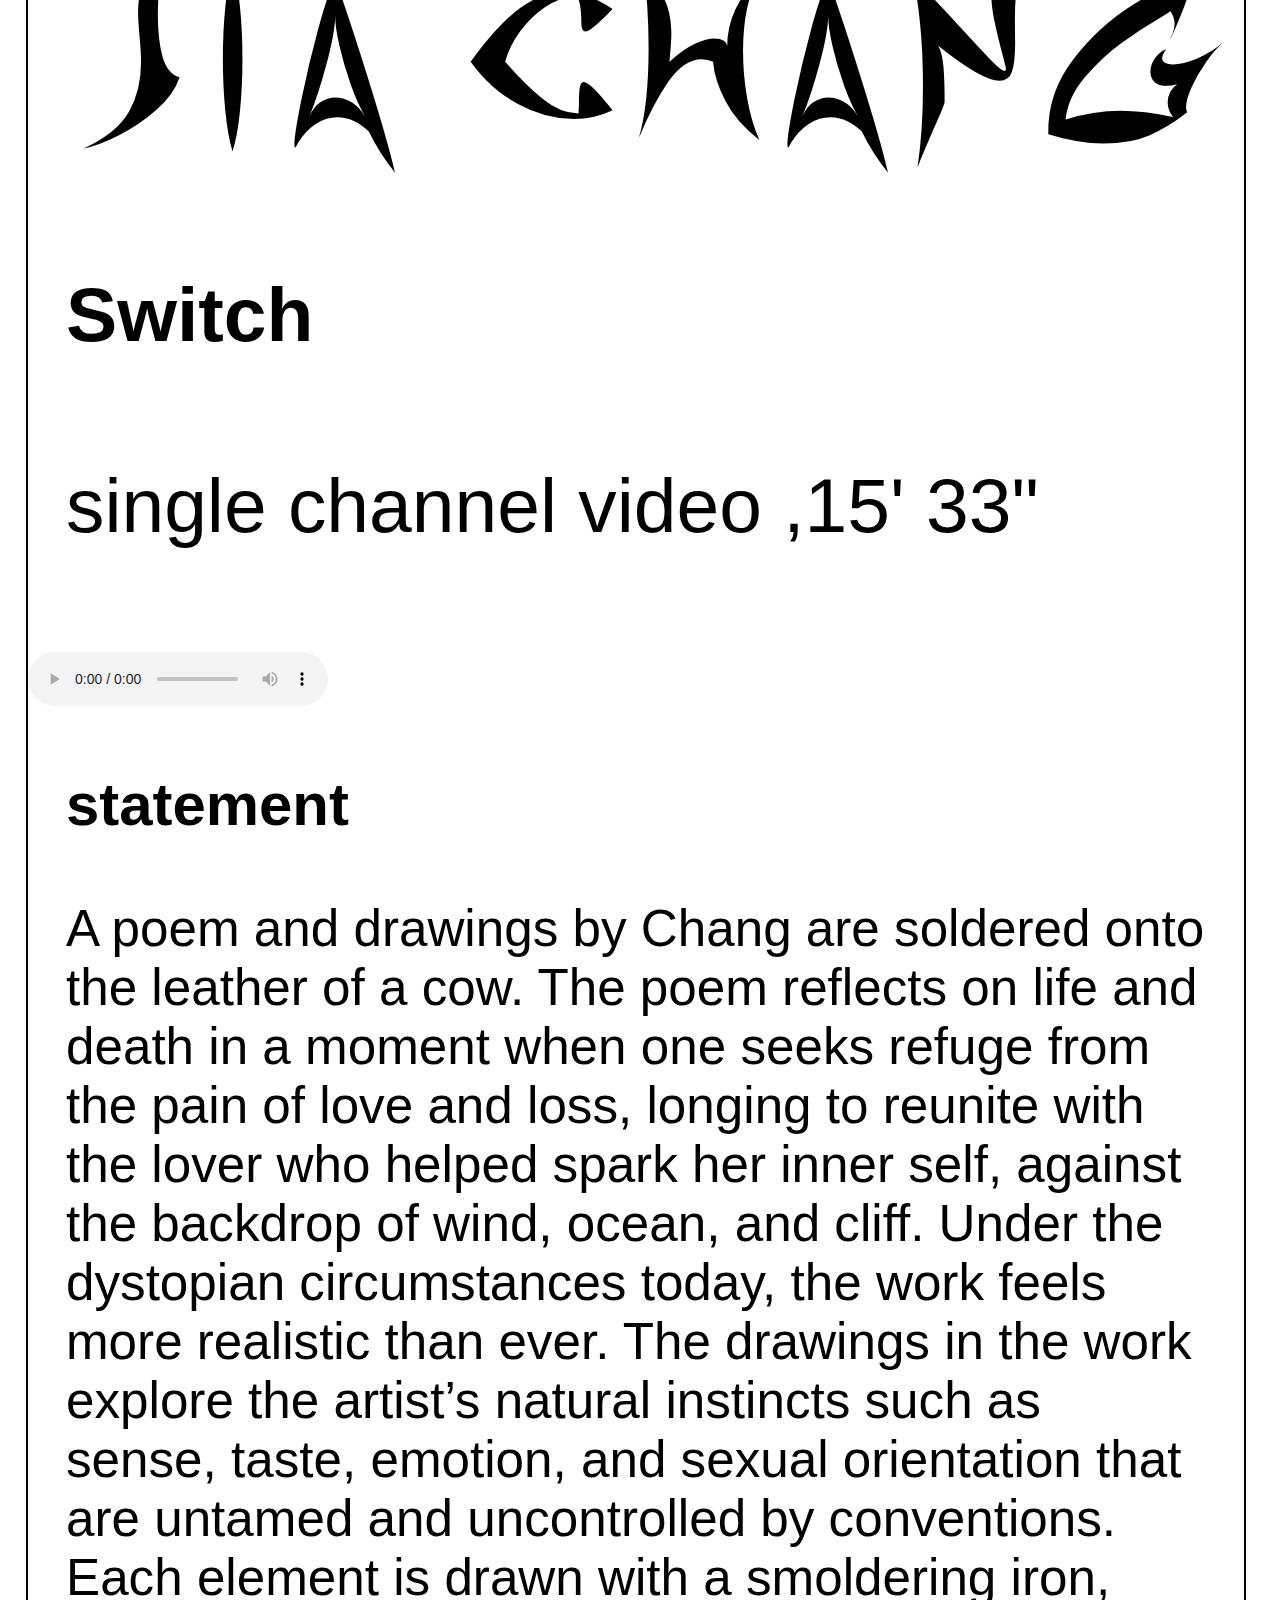
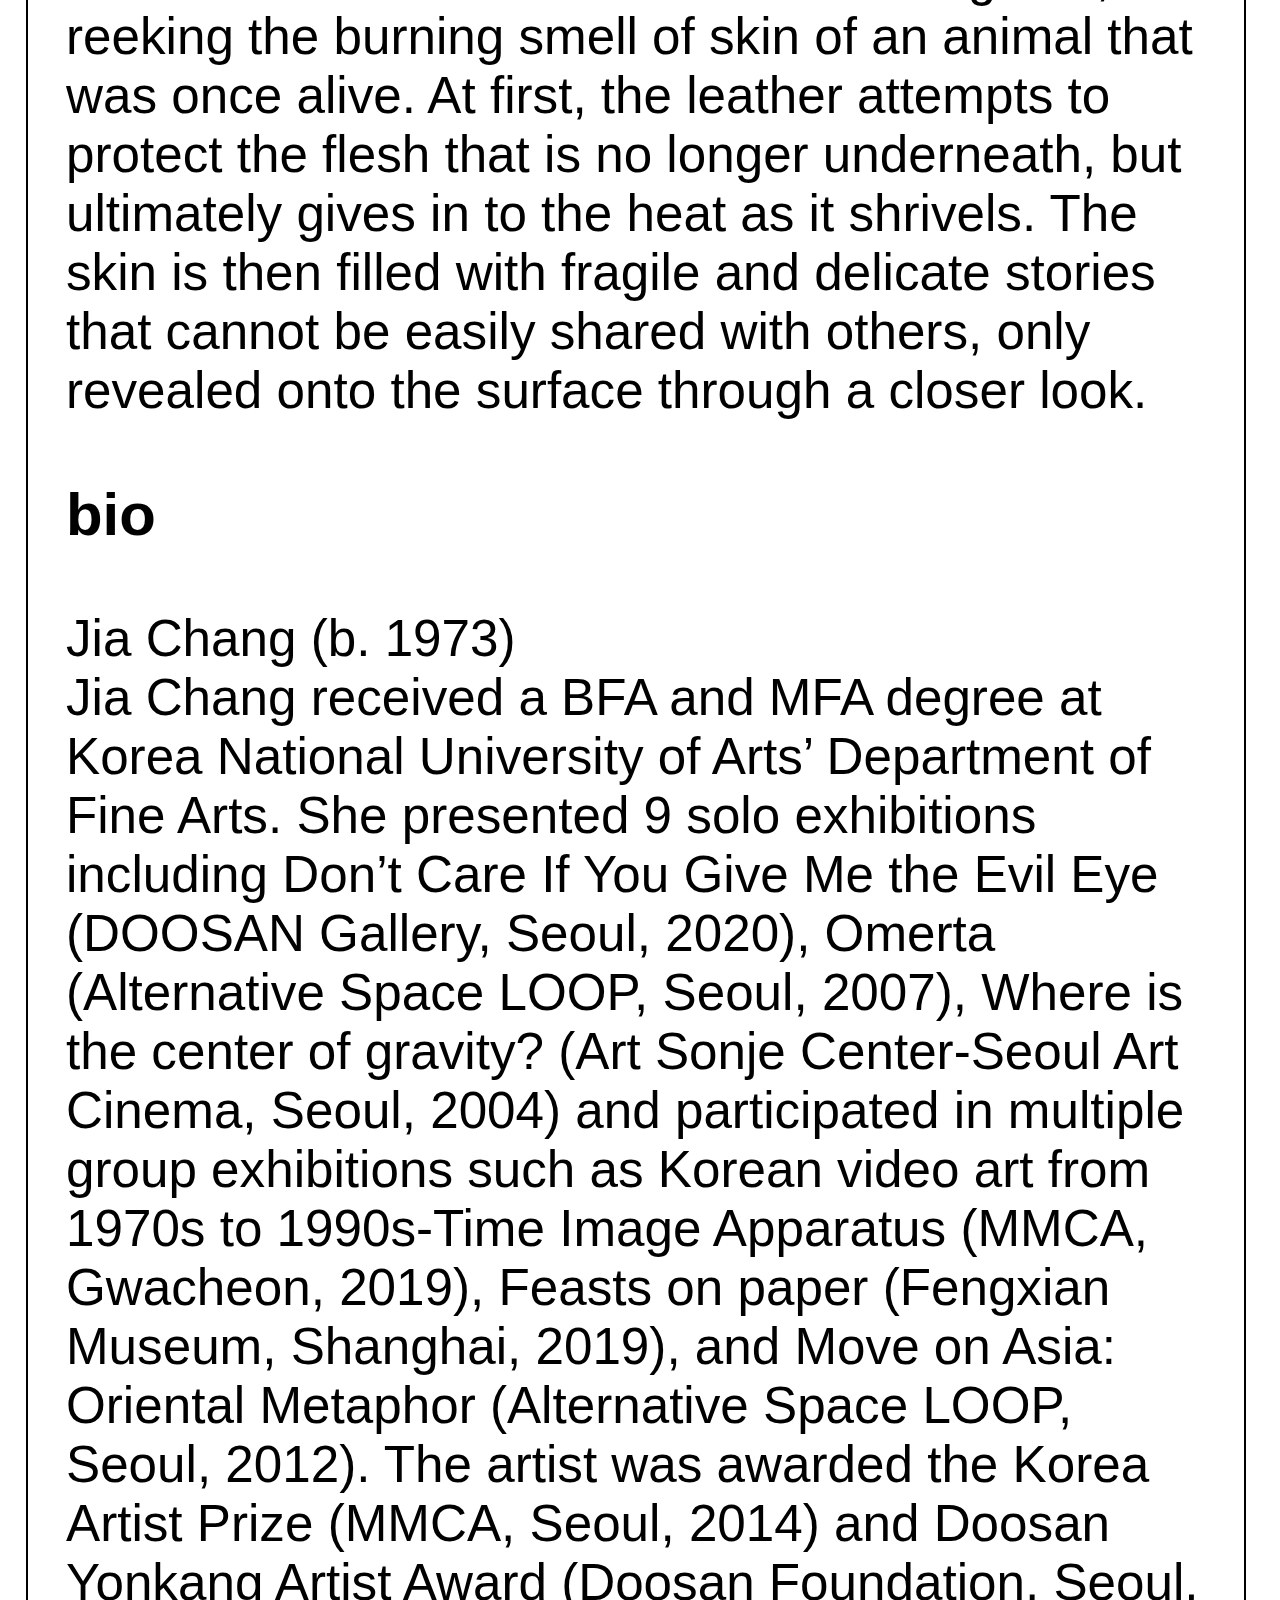
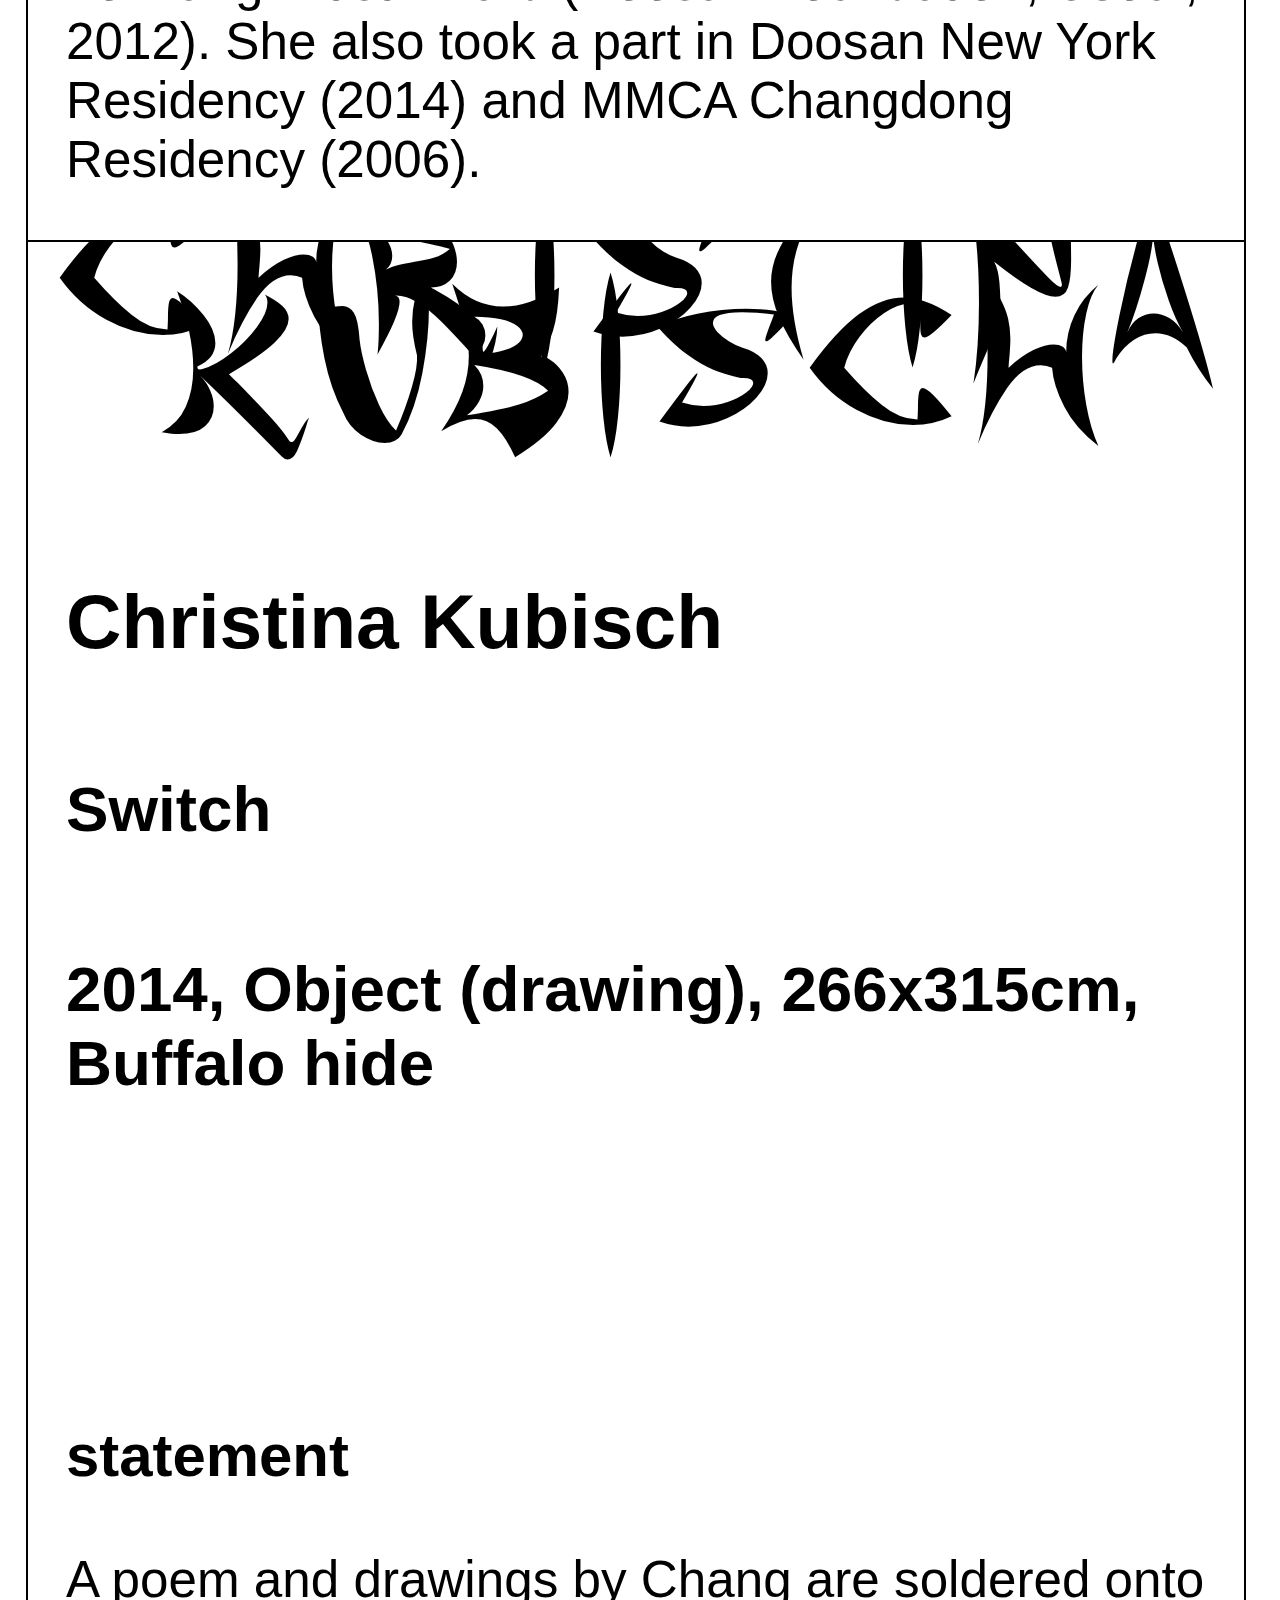
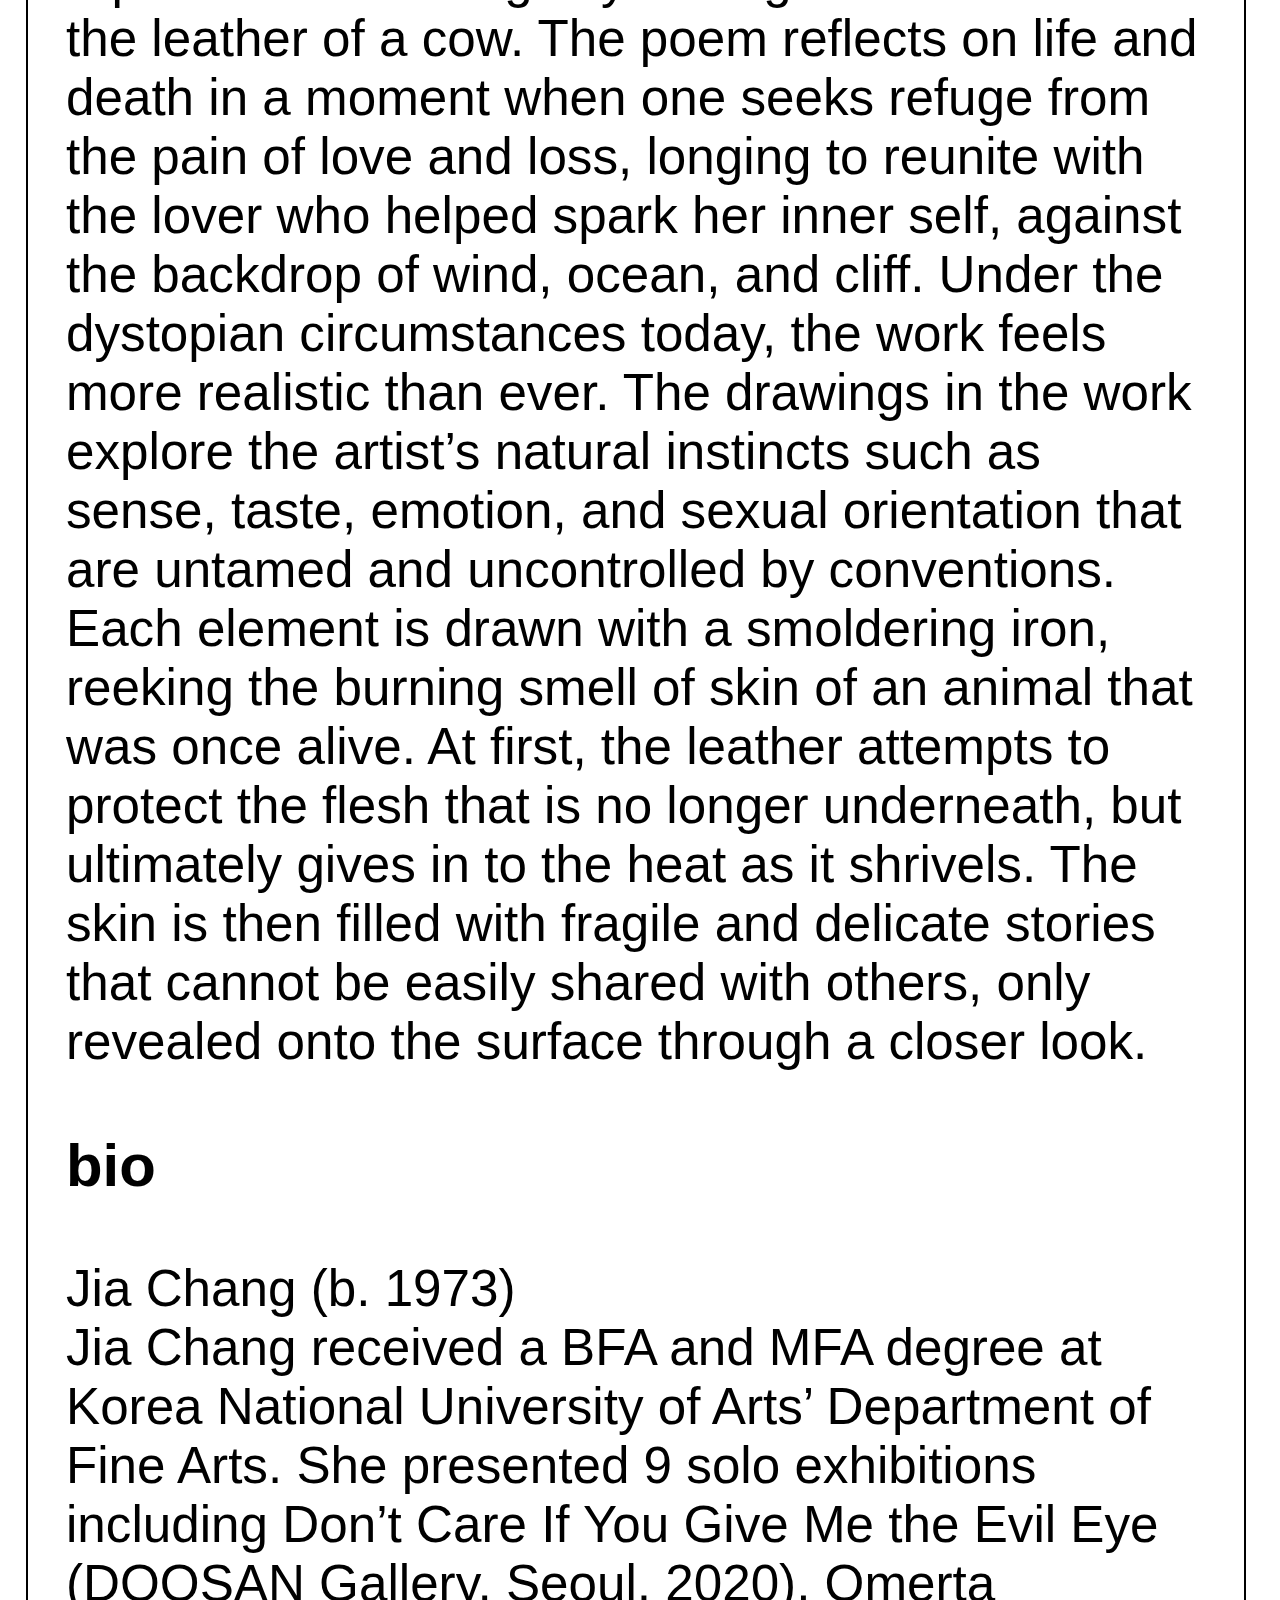
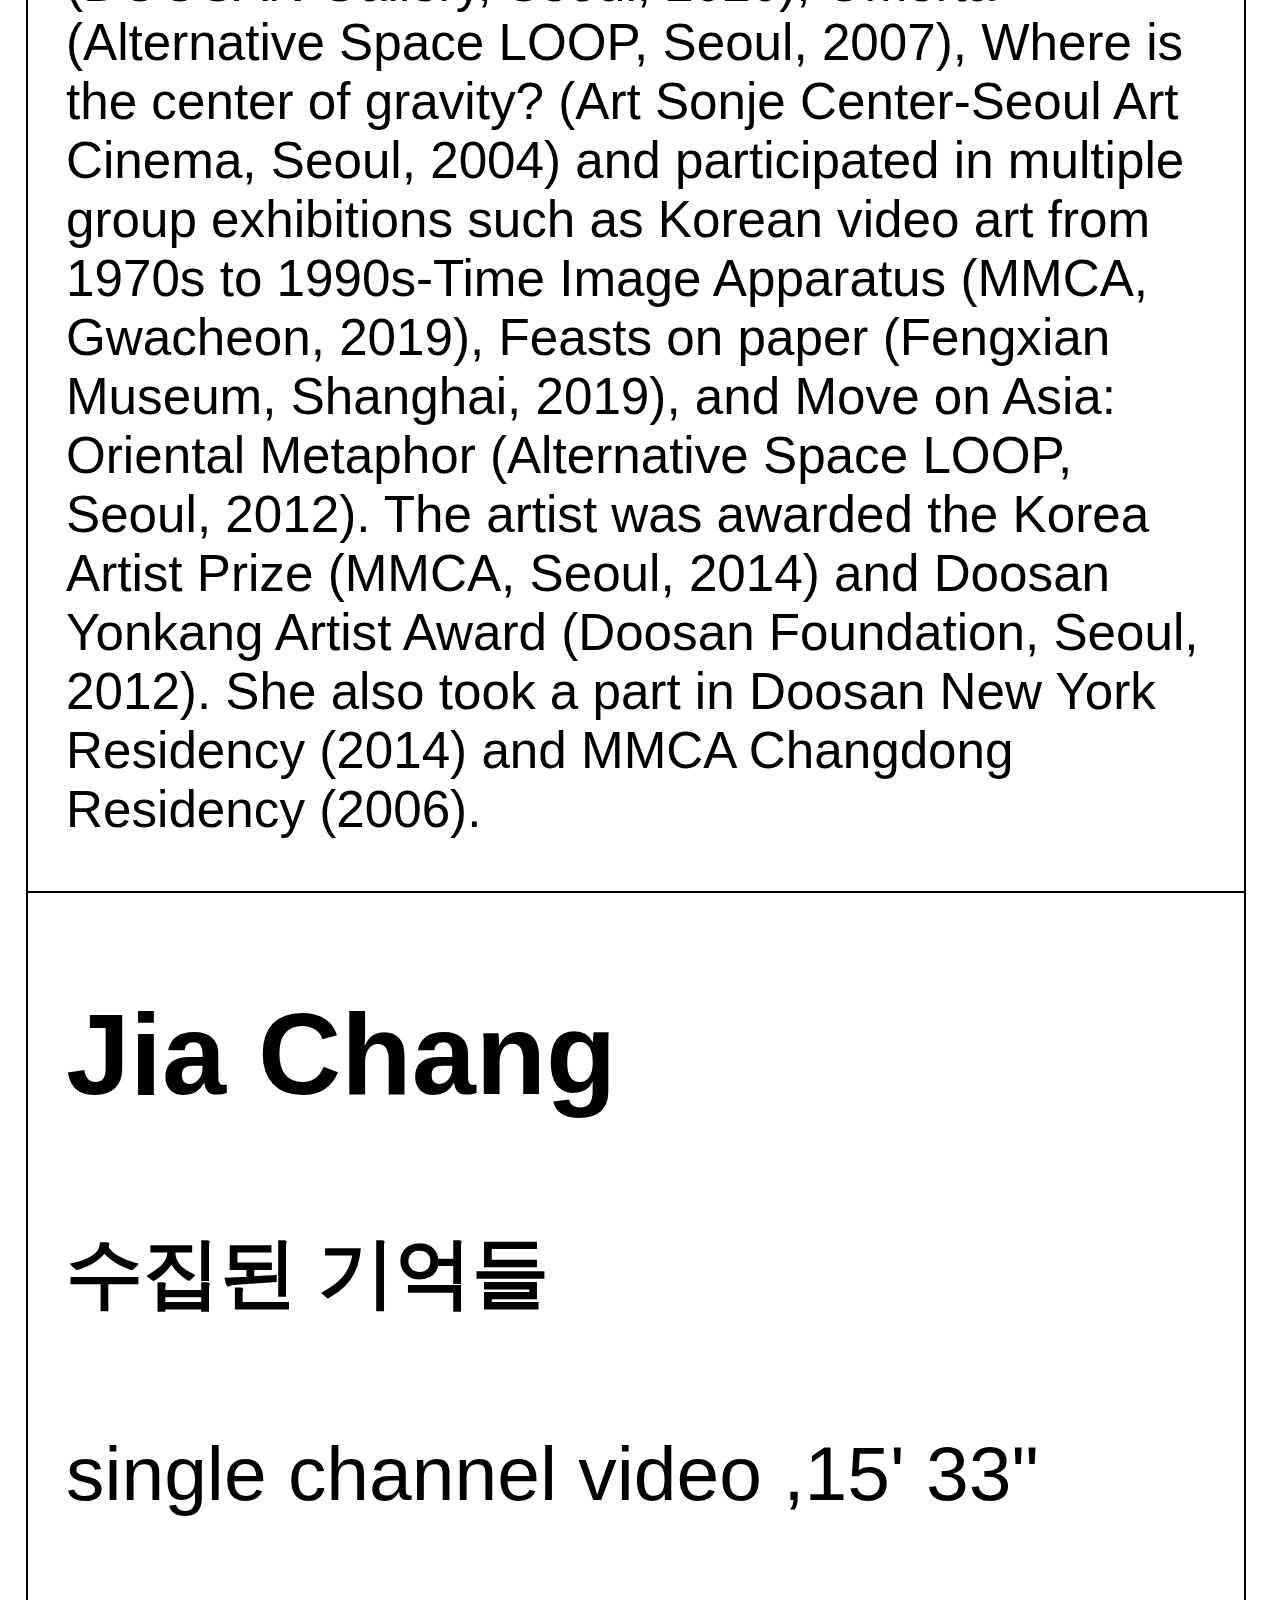
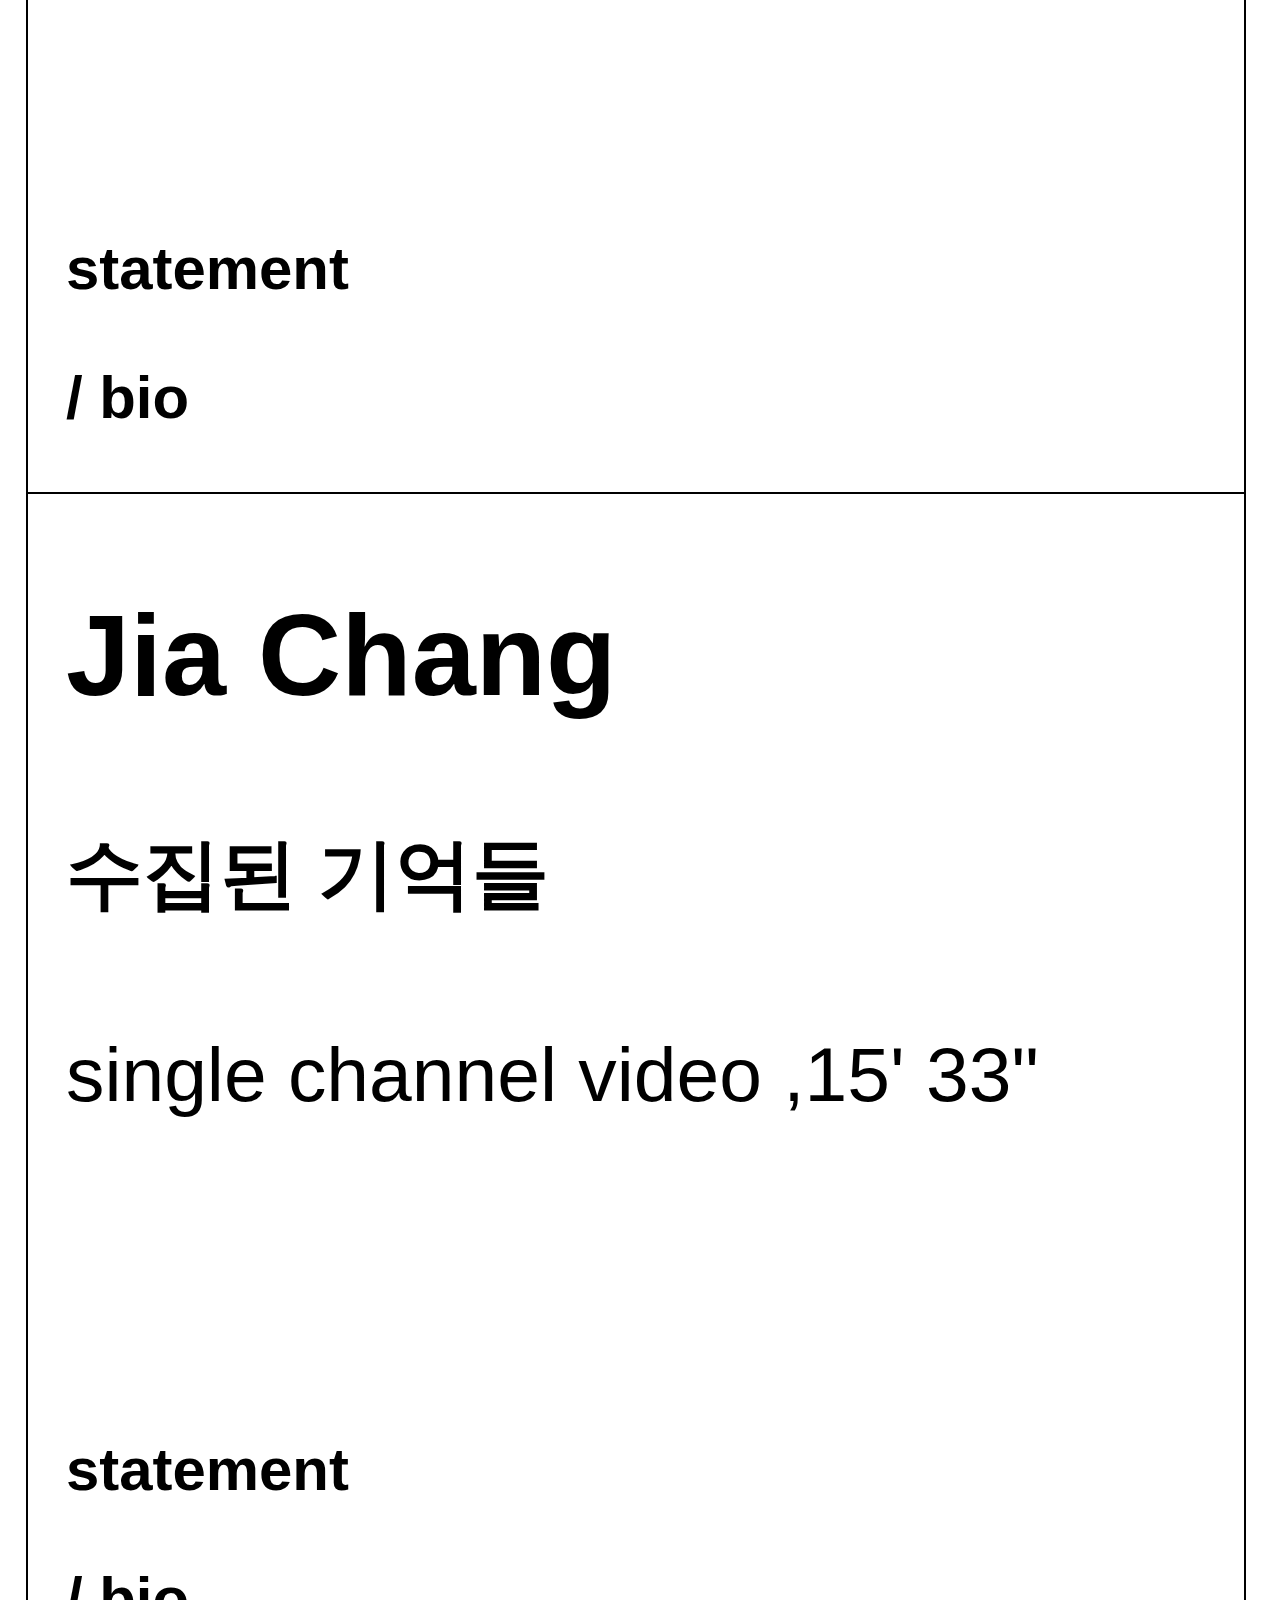
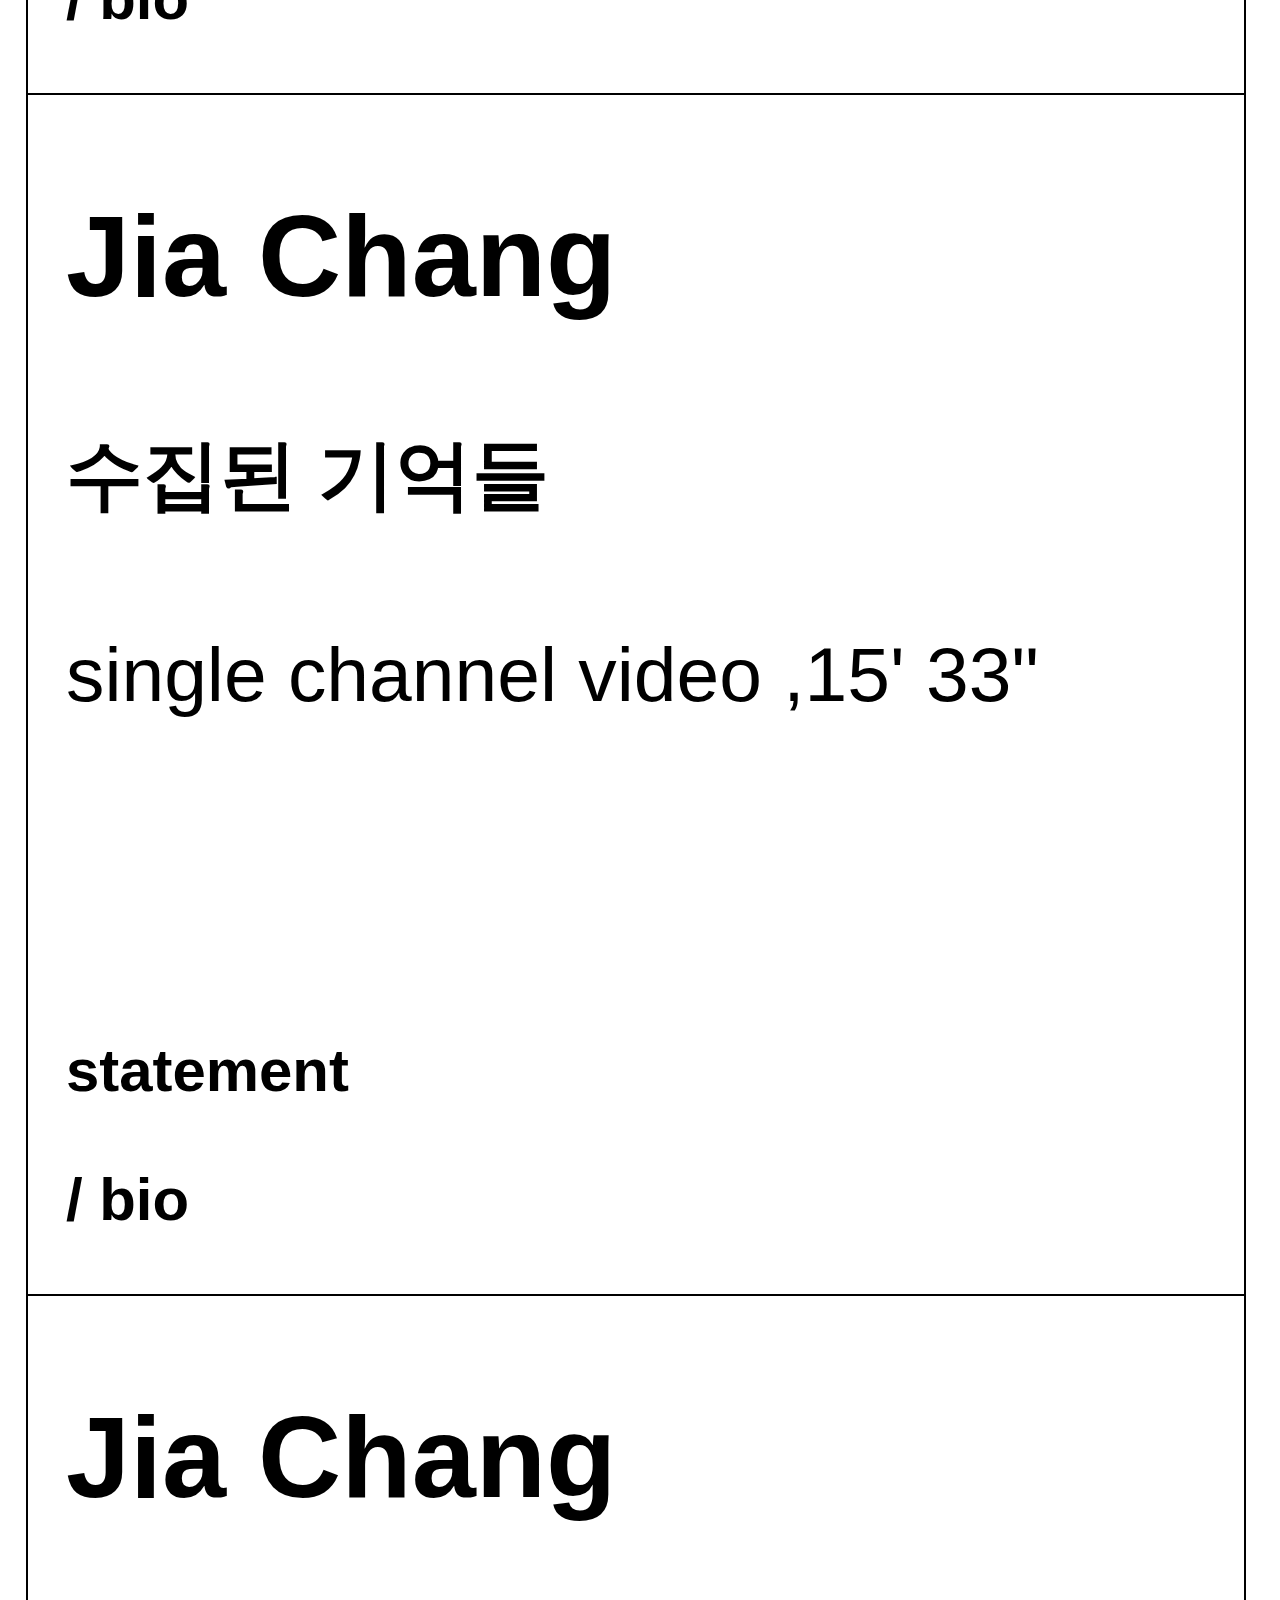
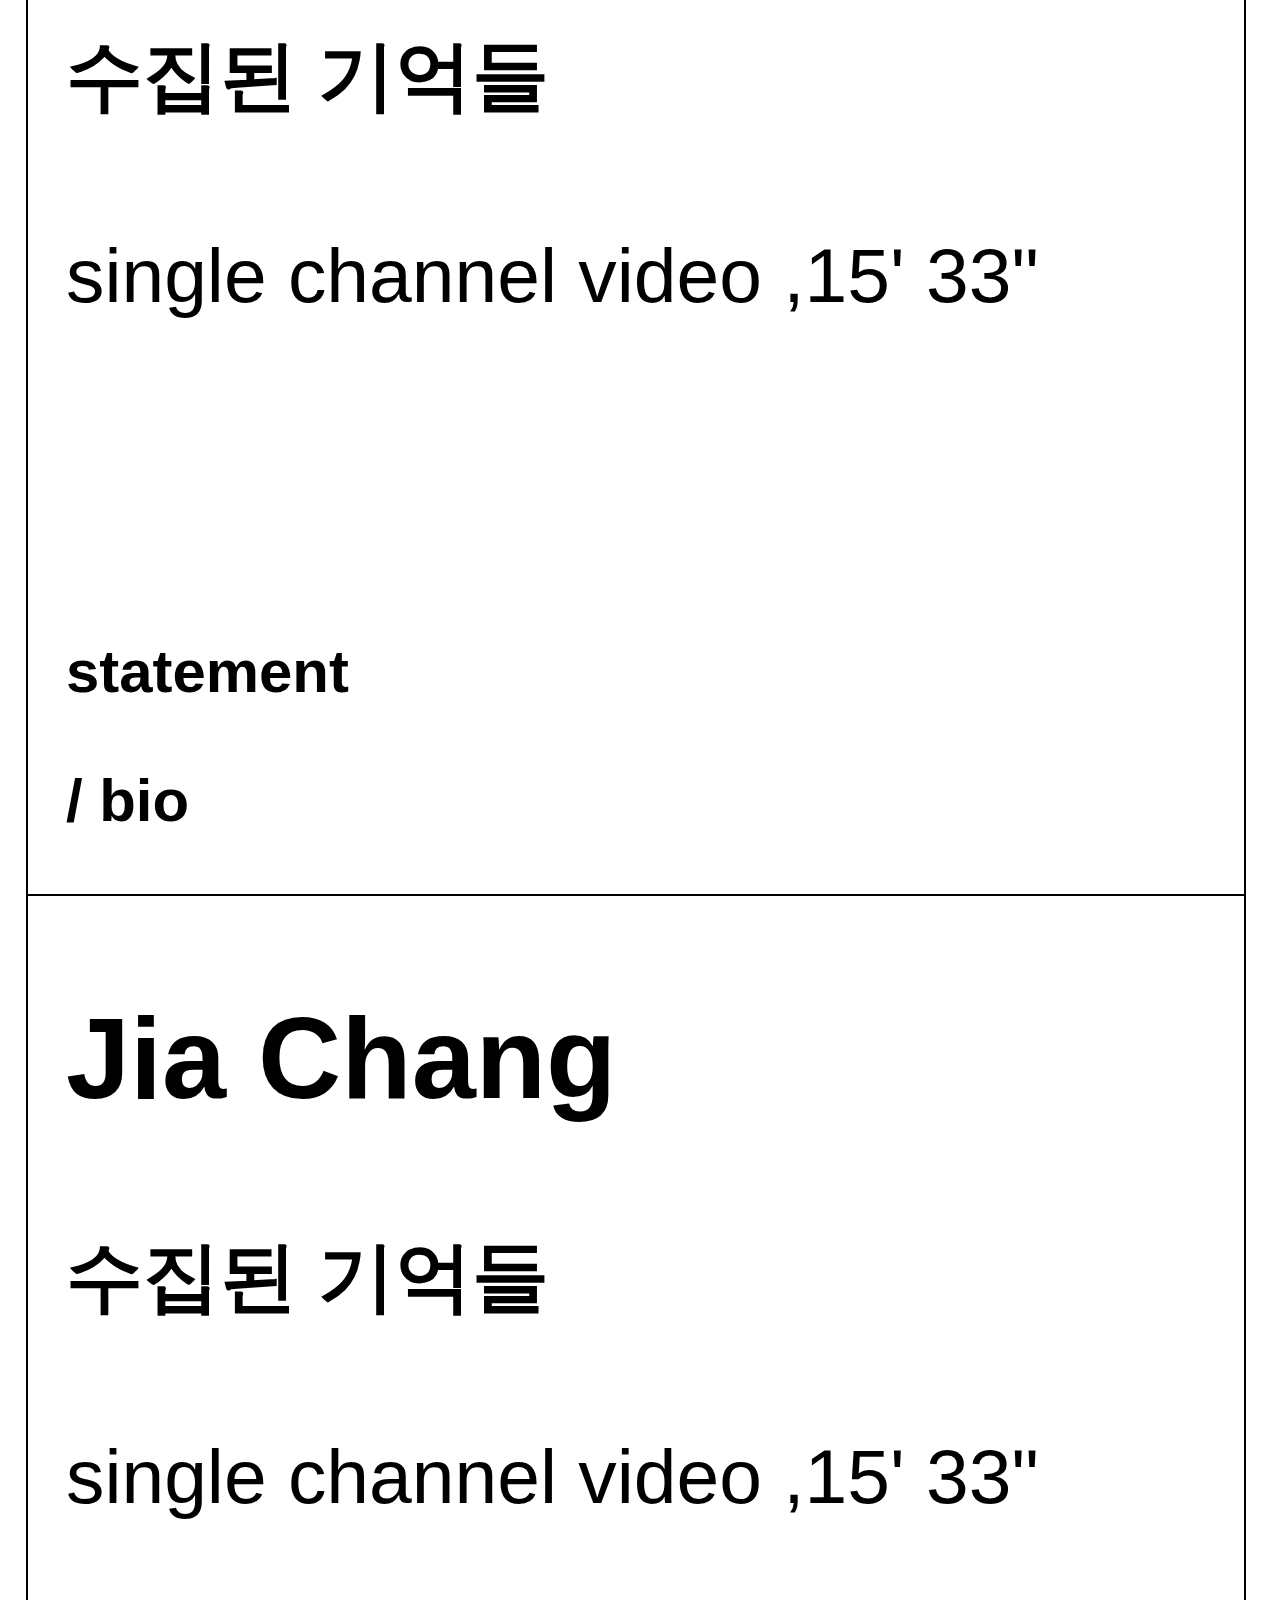
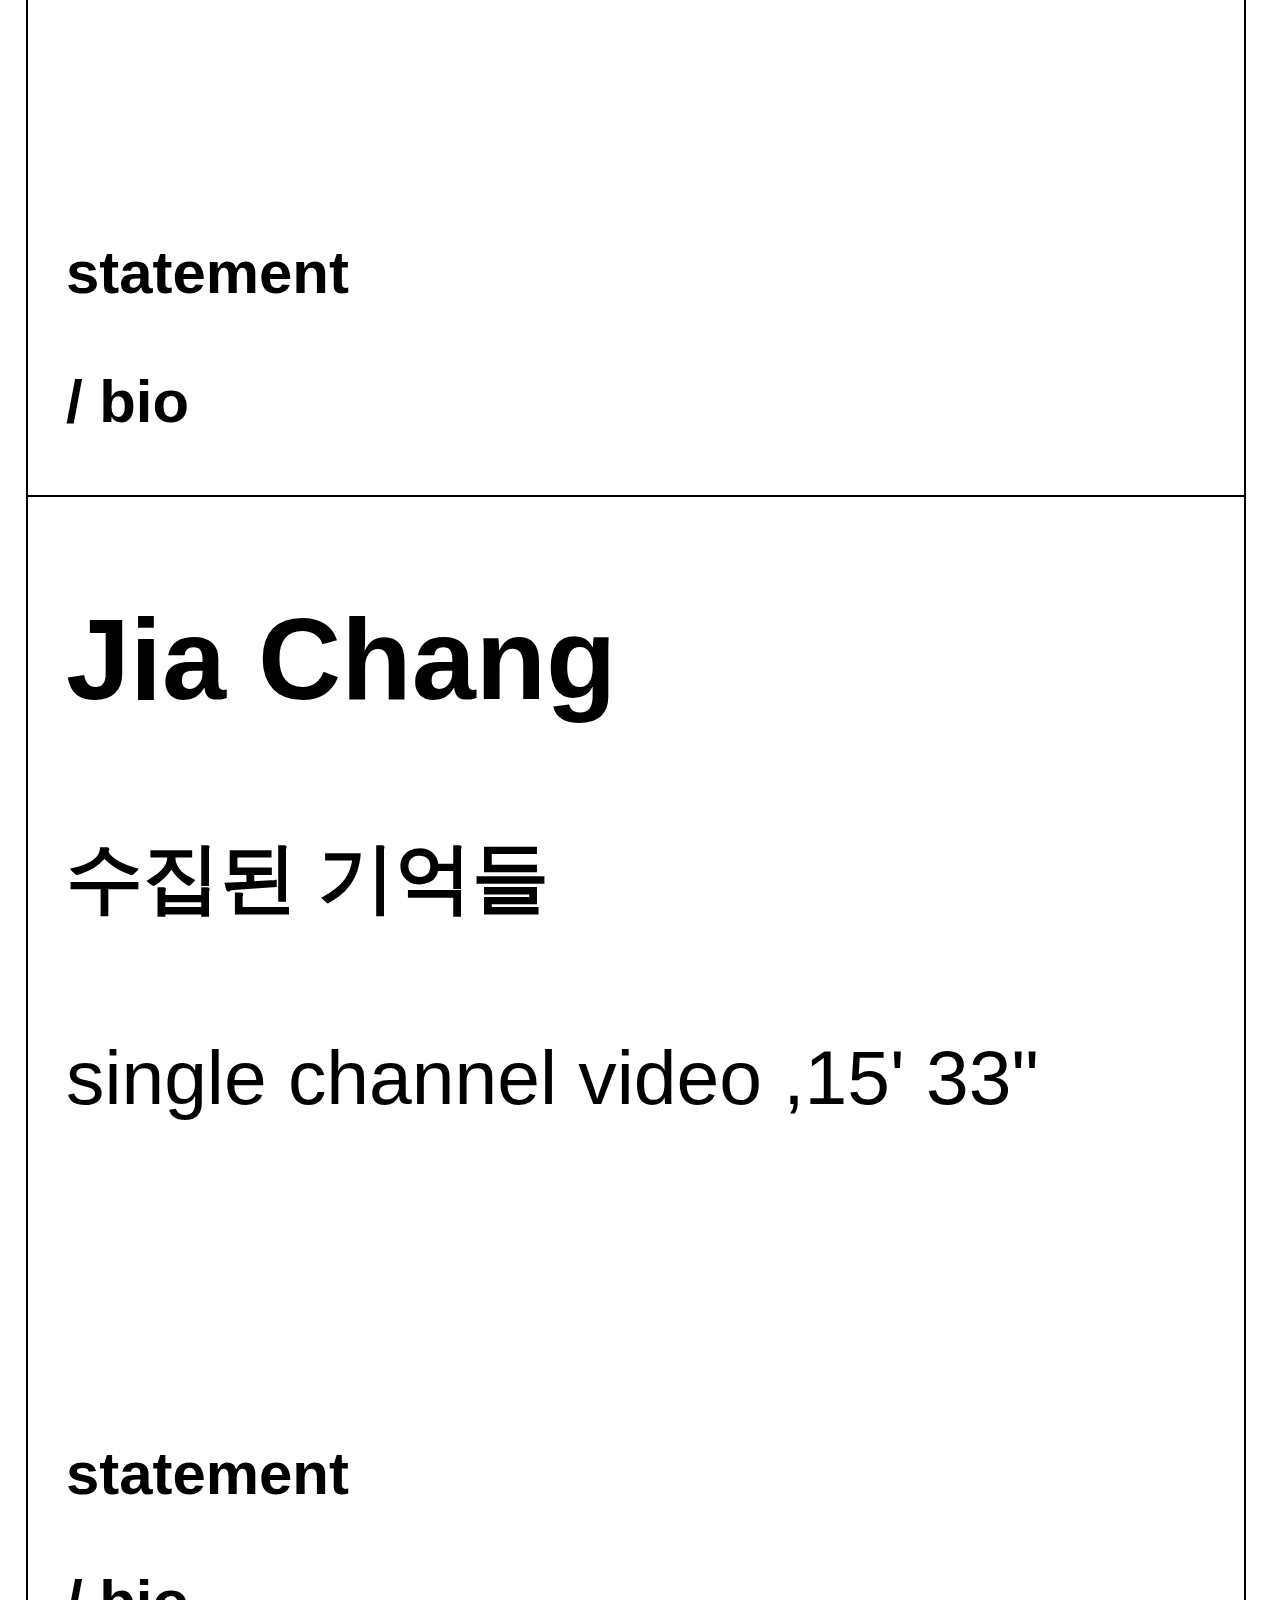
==== commit 76112c8f: "--" ====
--- a/demo2.html
+++ b/demo2.html
@@ -212,10 +212,12 @@
             </div>   
             
             <div class="artists" id="jia">
-            <div class="artistinfo">
+           
             <h1 class="artistname">CHRISTINA KUBISCH</h1>
-            <h4>Switch</h4>
-            <p>2014, Object (drawing), 266x315cm, Buffalo hide</p>
+            <div class="artistinfo">
+            <h4>Christina Kubisch</h4>
+            <h5>Switch</h5>
+            <h5>2014, Object (drawing), 266x315cm, Buffalo hide</h5>
             </div>
             <div class="workpage">
             <iframe width="100%" height="100%" src="https://www.youtube.com/embed/2YrsPA7Q1Tw" frameborder="0" allow="accelerometer; autoplay; clipboard-write; encrypted-media; gyroscope; picture-in-picture" allowfullscreen></iframe>
--- a/refugia.css
+++ b/refugia.css
@@ -593,20 +593,19 @@
 
 .artistinfo{
     
-    margin-top: 15vw;
-    
+    margin-top: 5vw;
     z-index: 8;
-    
     font-size: 6vw;
-    text-align: center;
+    margin-left: 3vw;
+    
 }
 
 .artistname{
     font-family: refugia;
-    
+    margin-top: 0vh;
     font-size: 18vw;
     text-align: center;
-    line-height: 12vh;
+    line-height: 10vh;
 }
 
 .workpage{
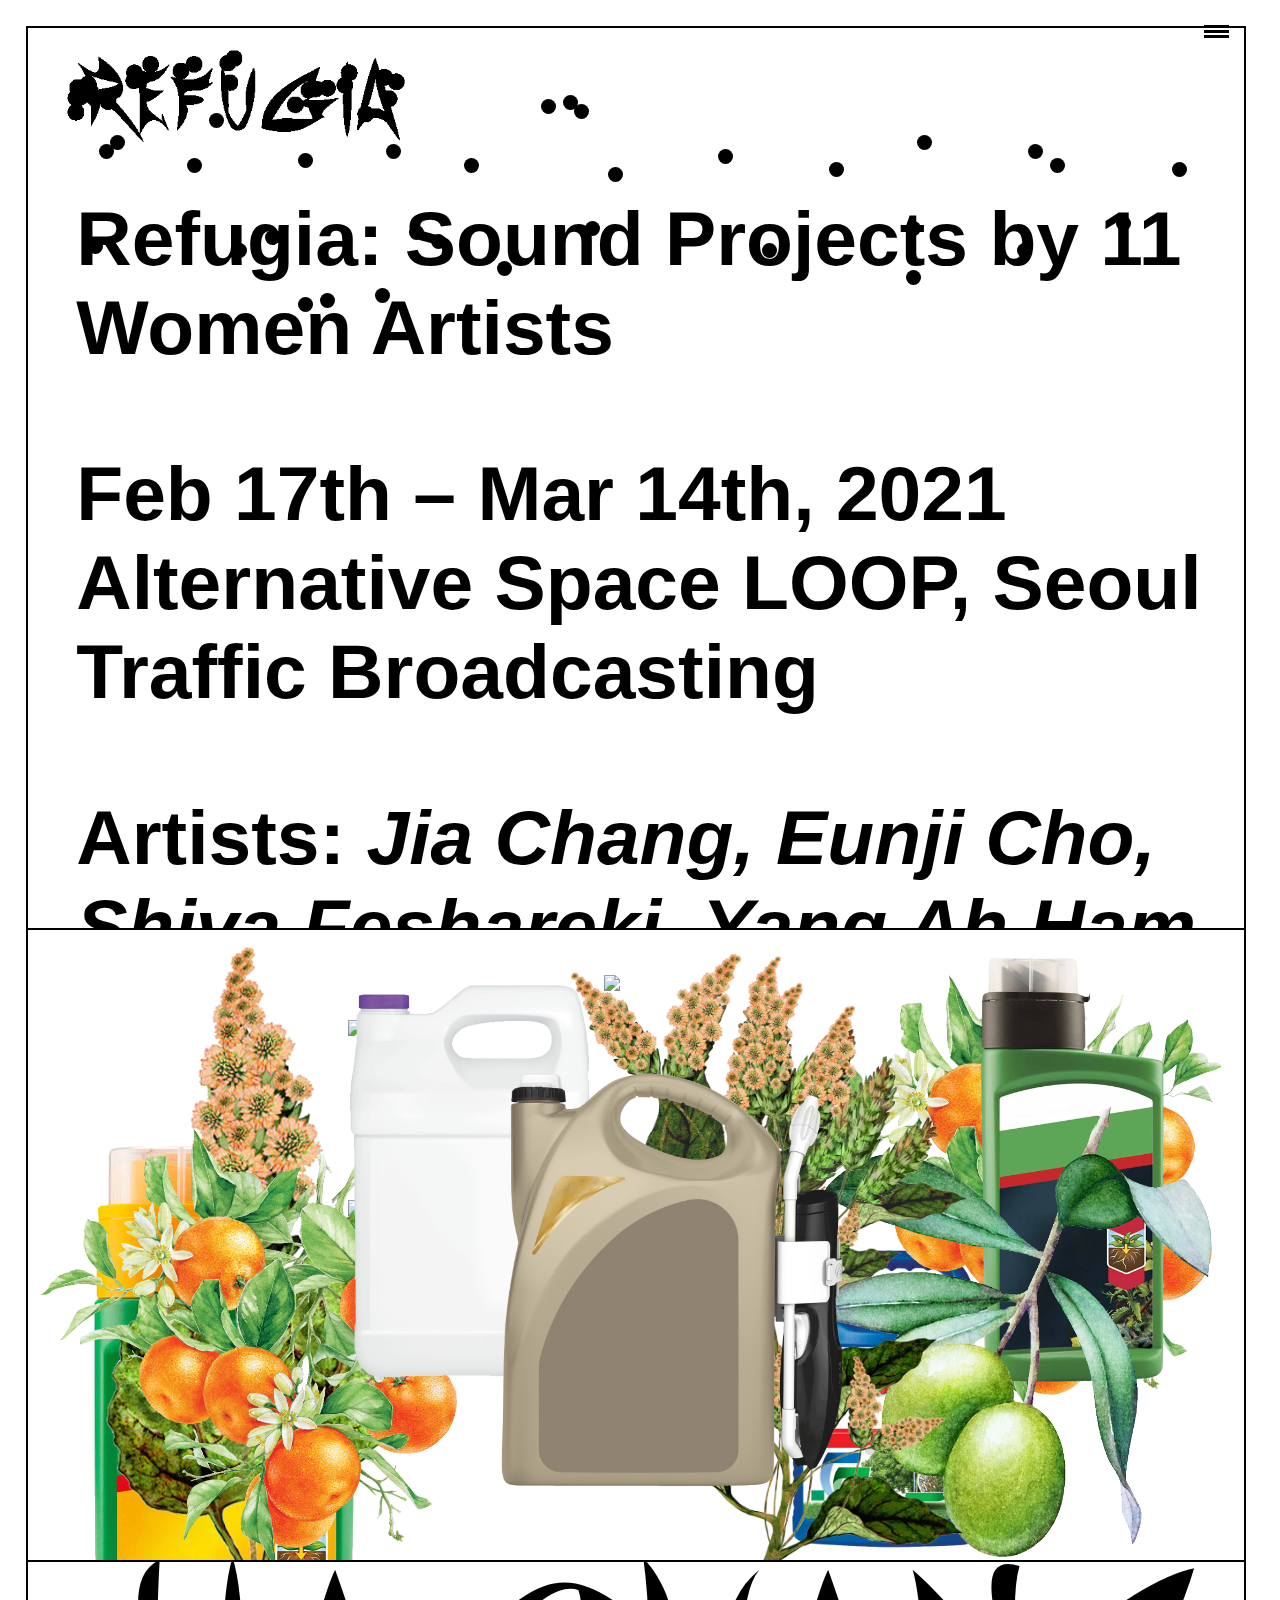
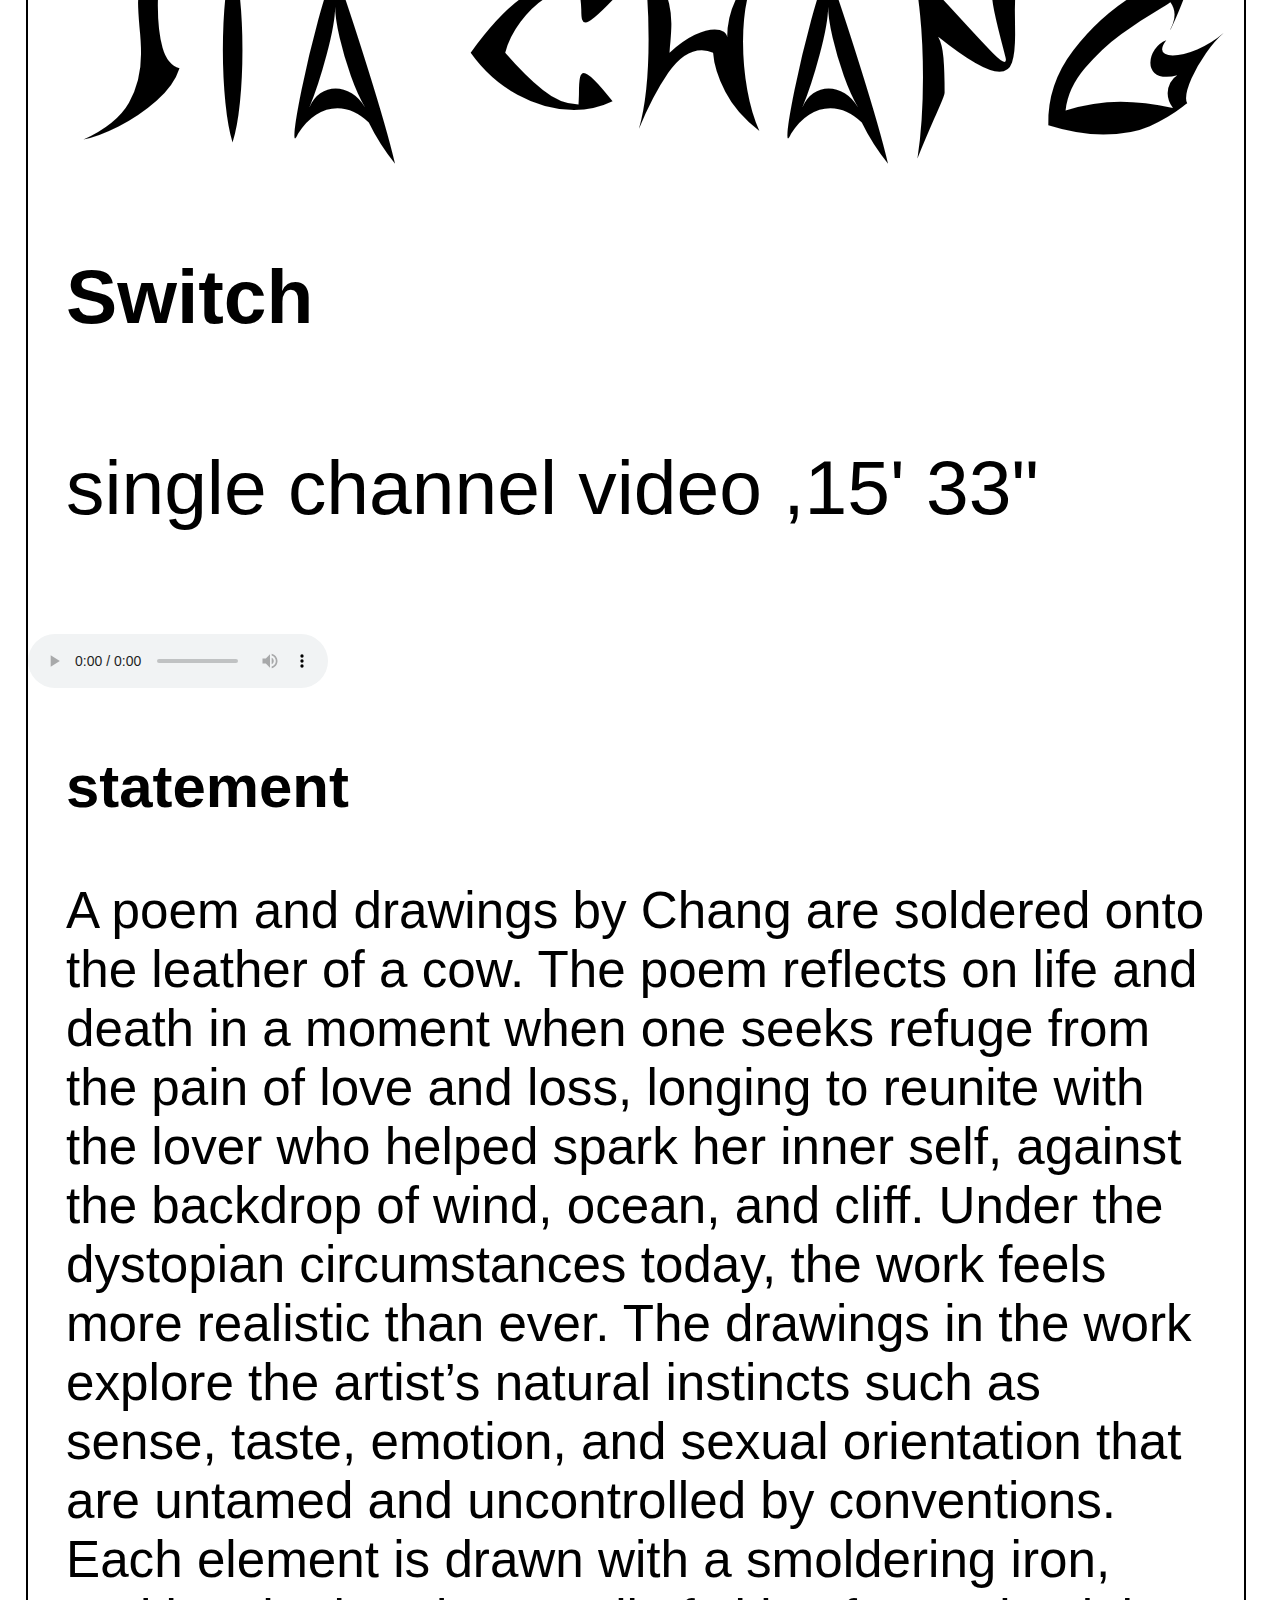
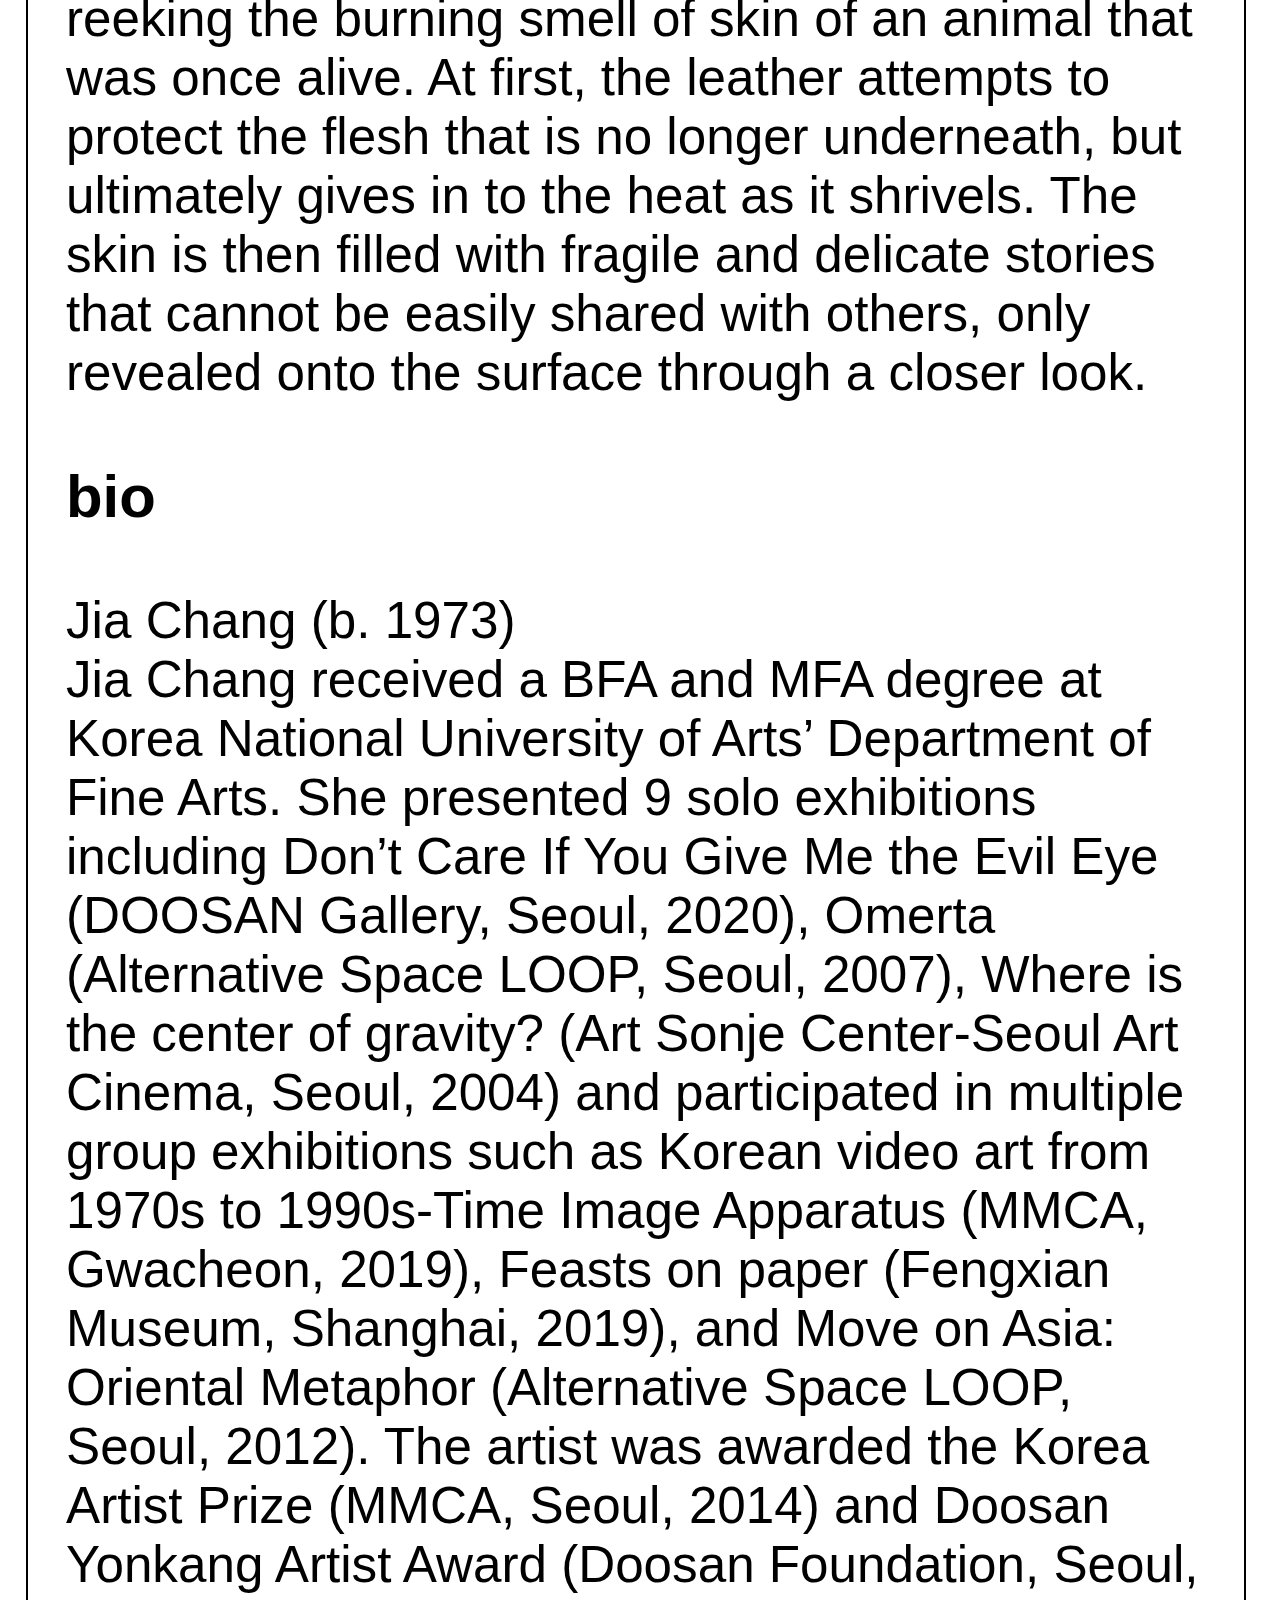
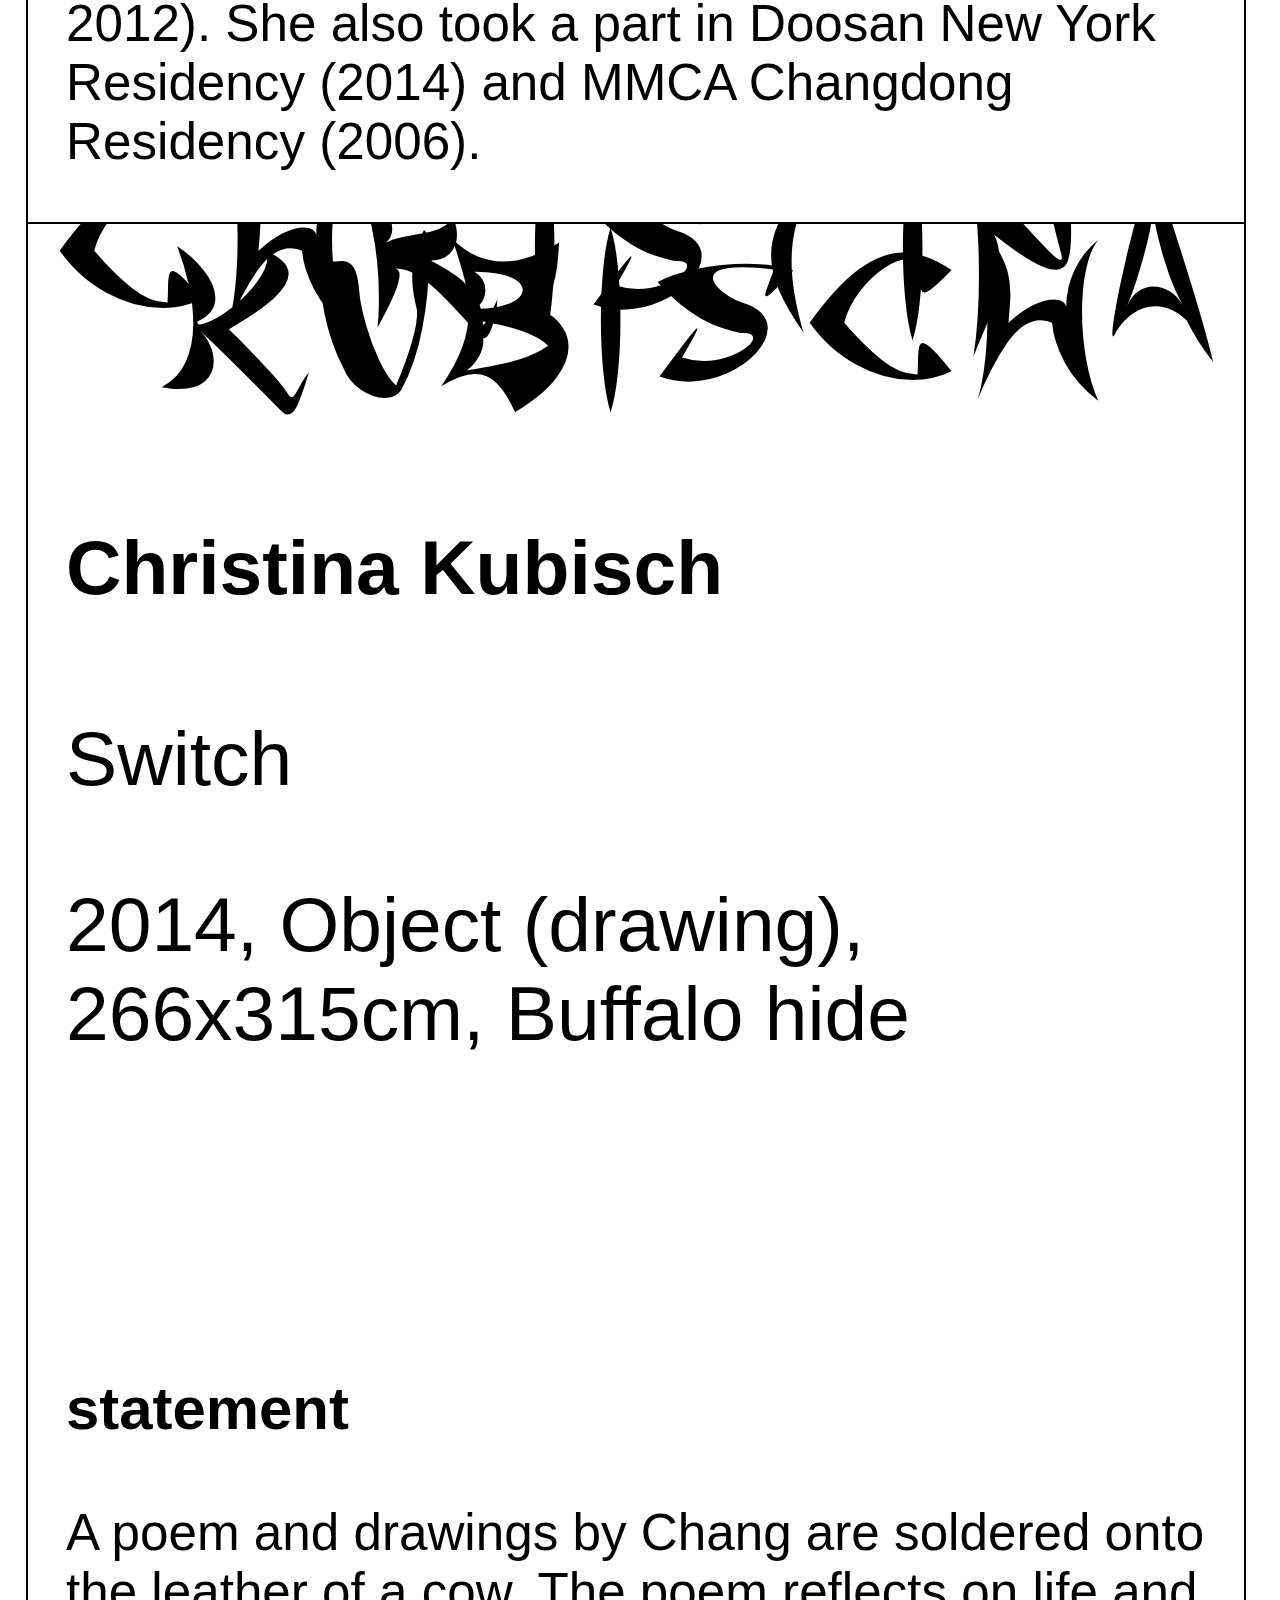
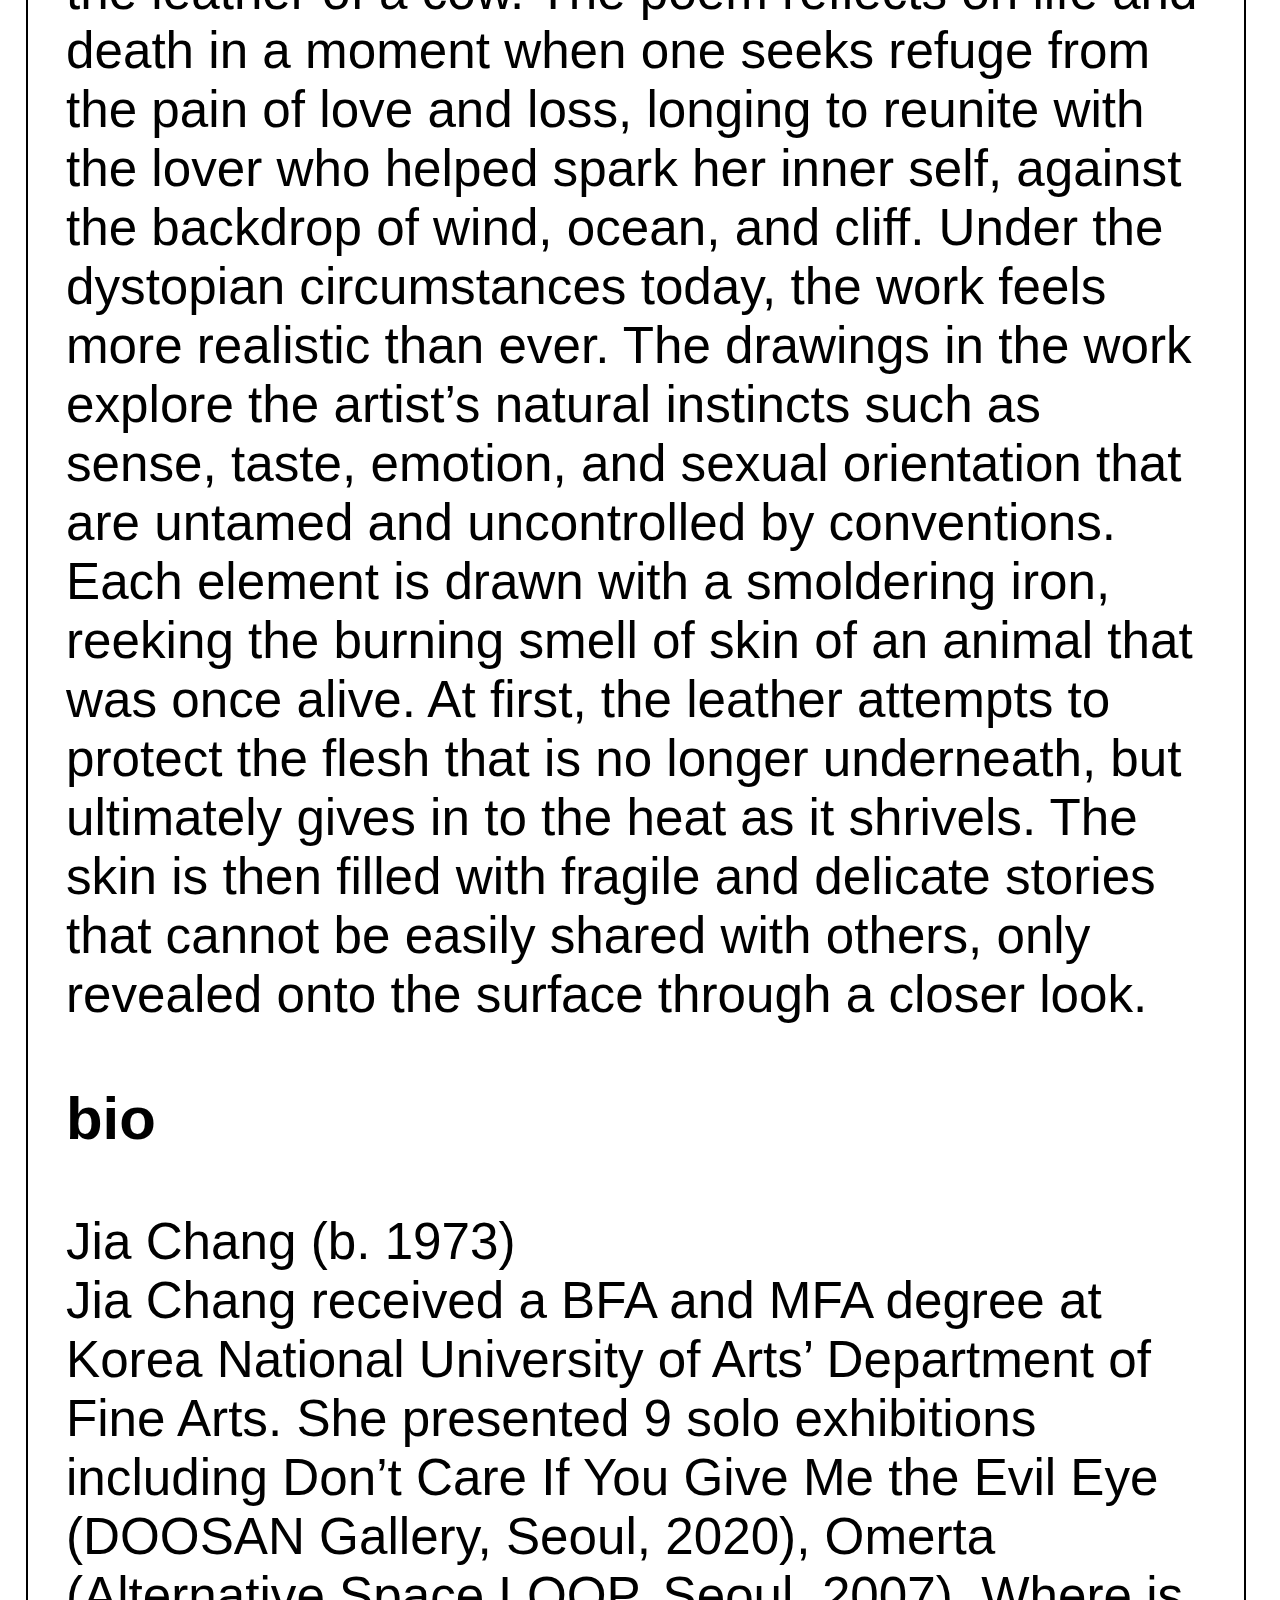
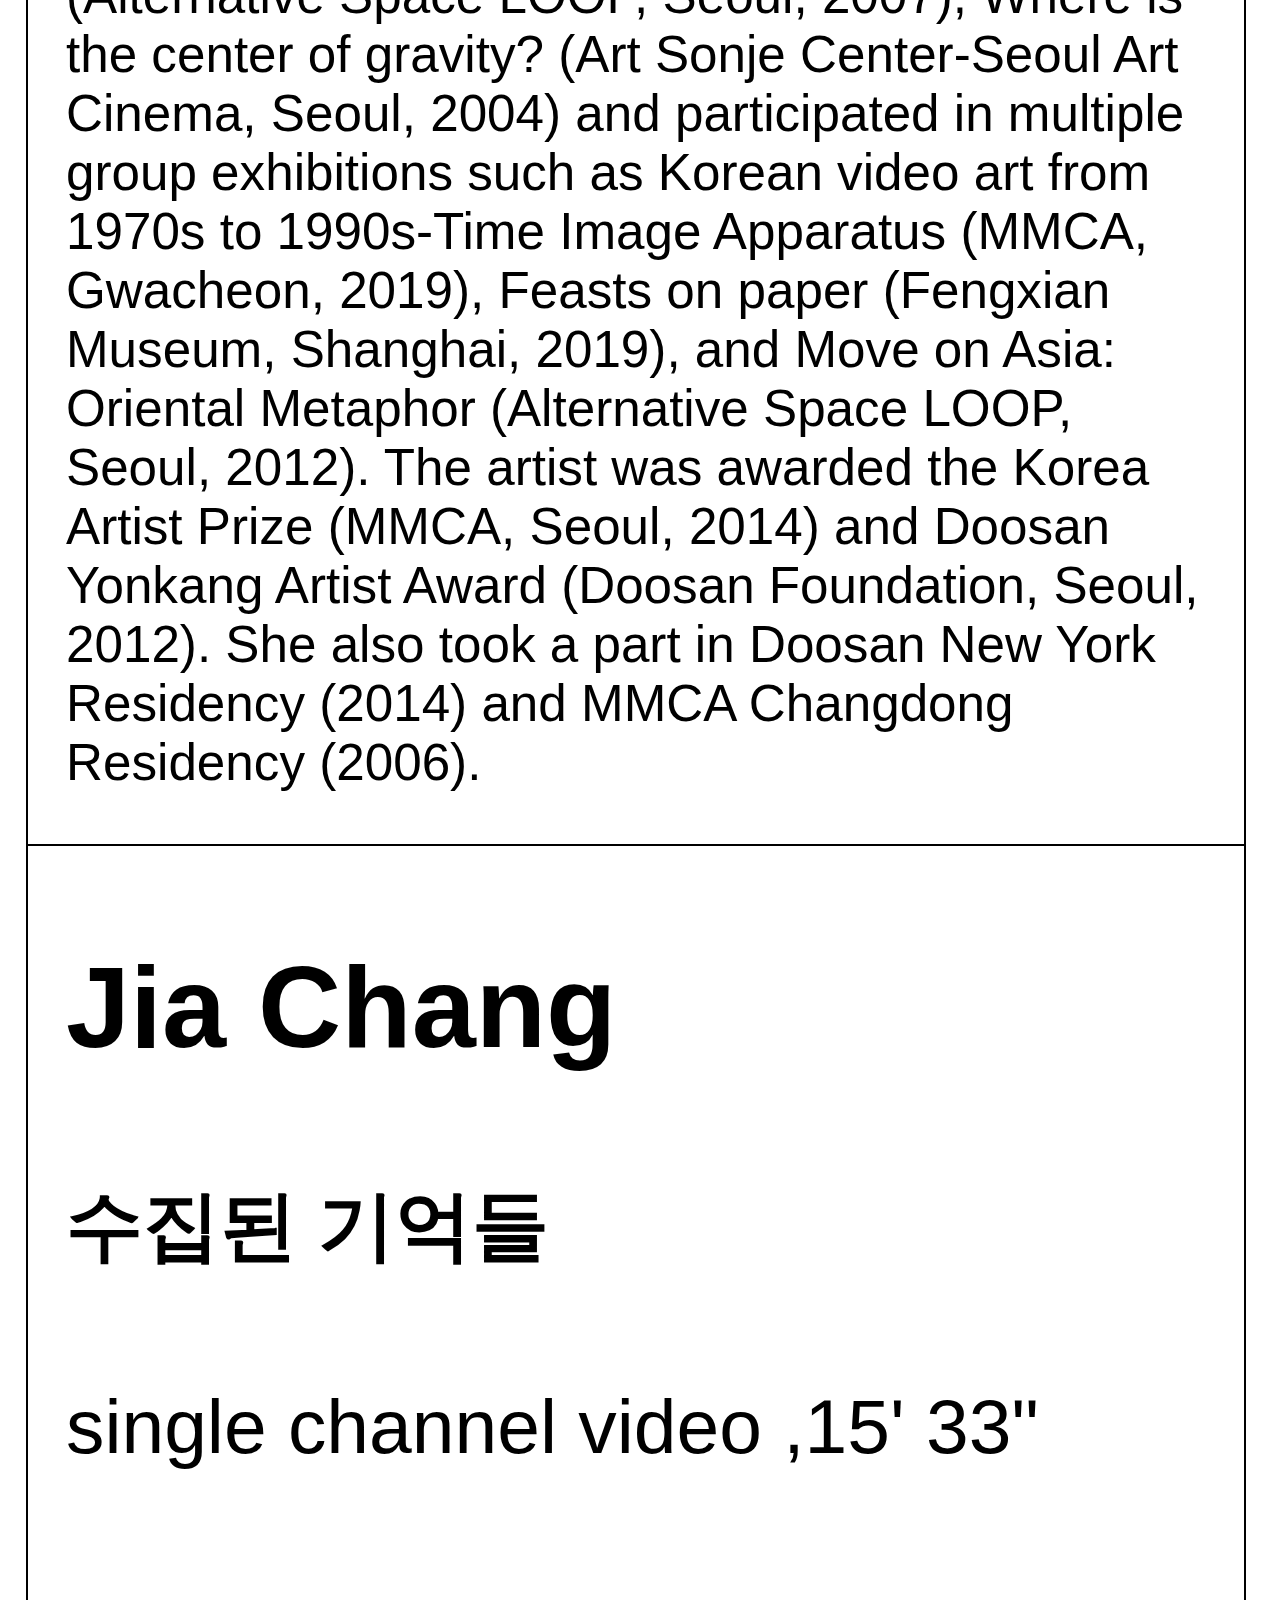
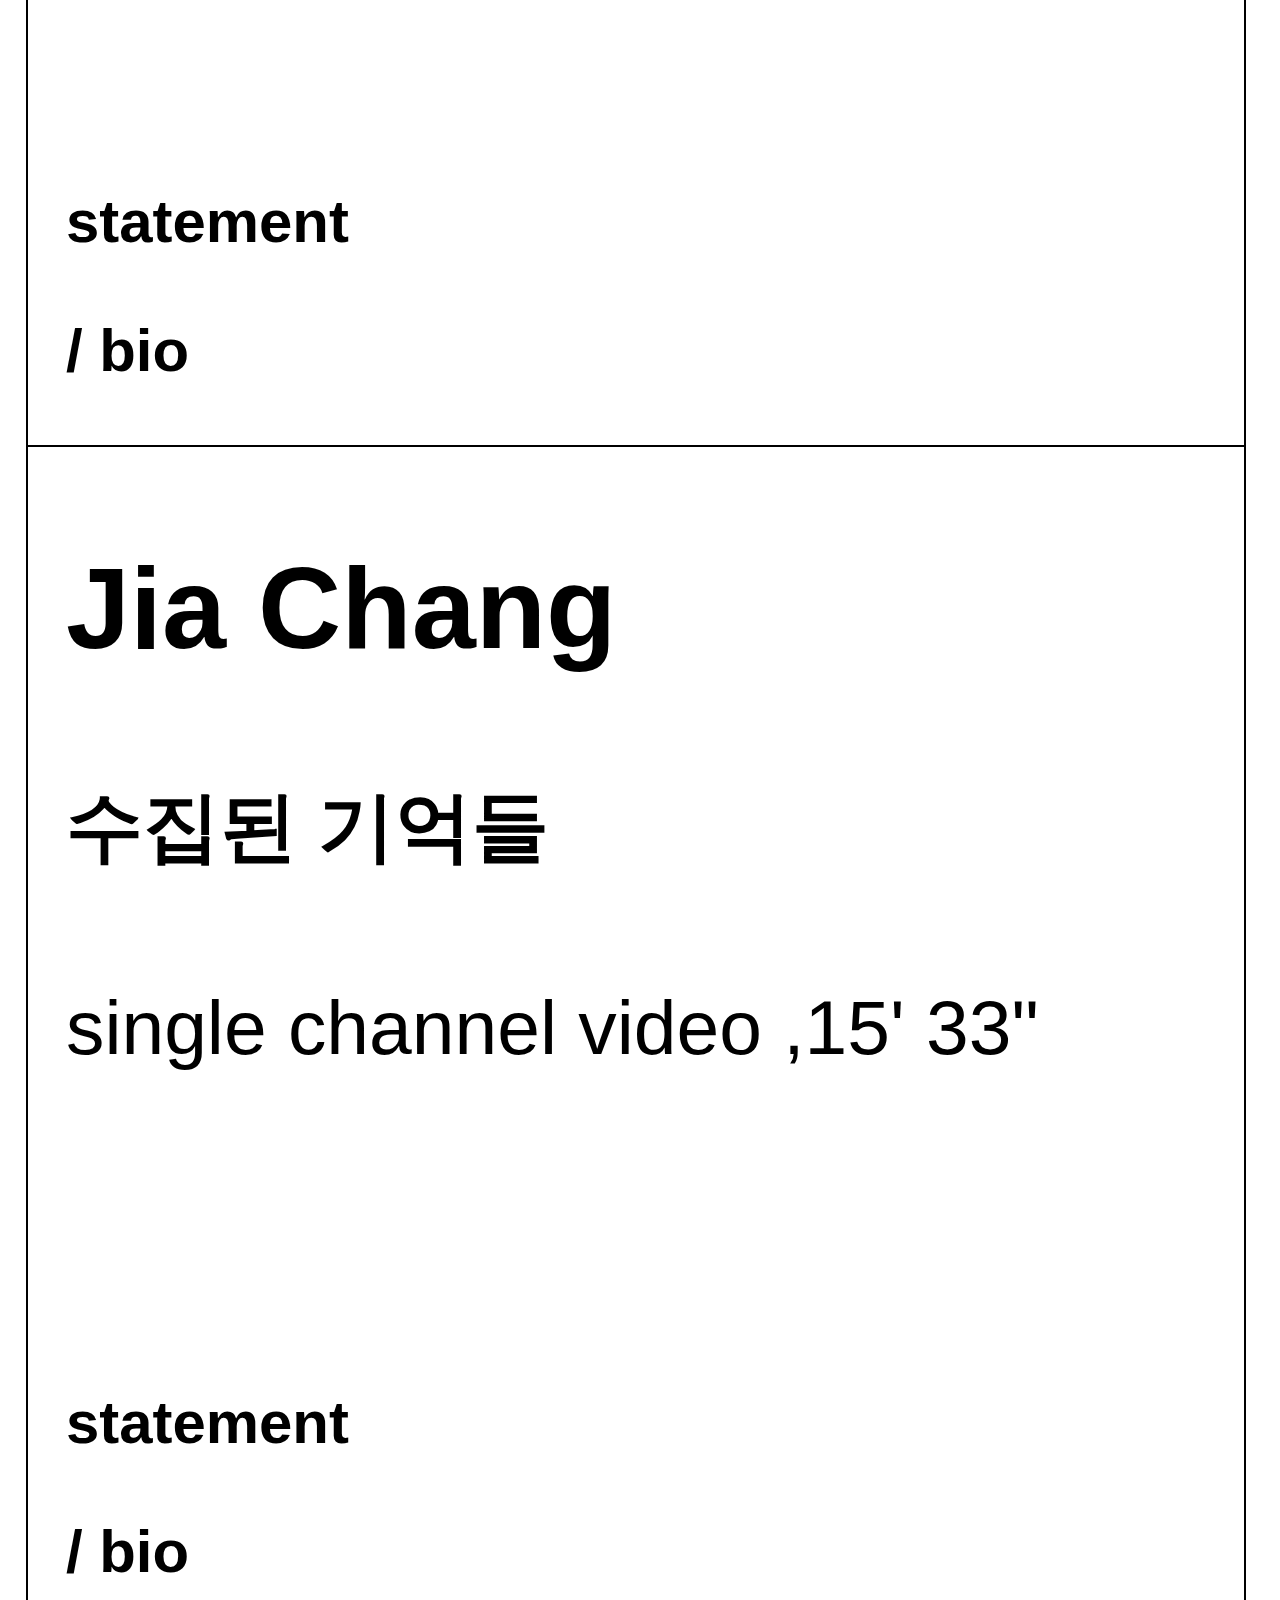
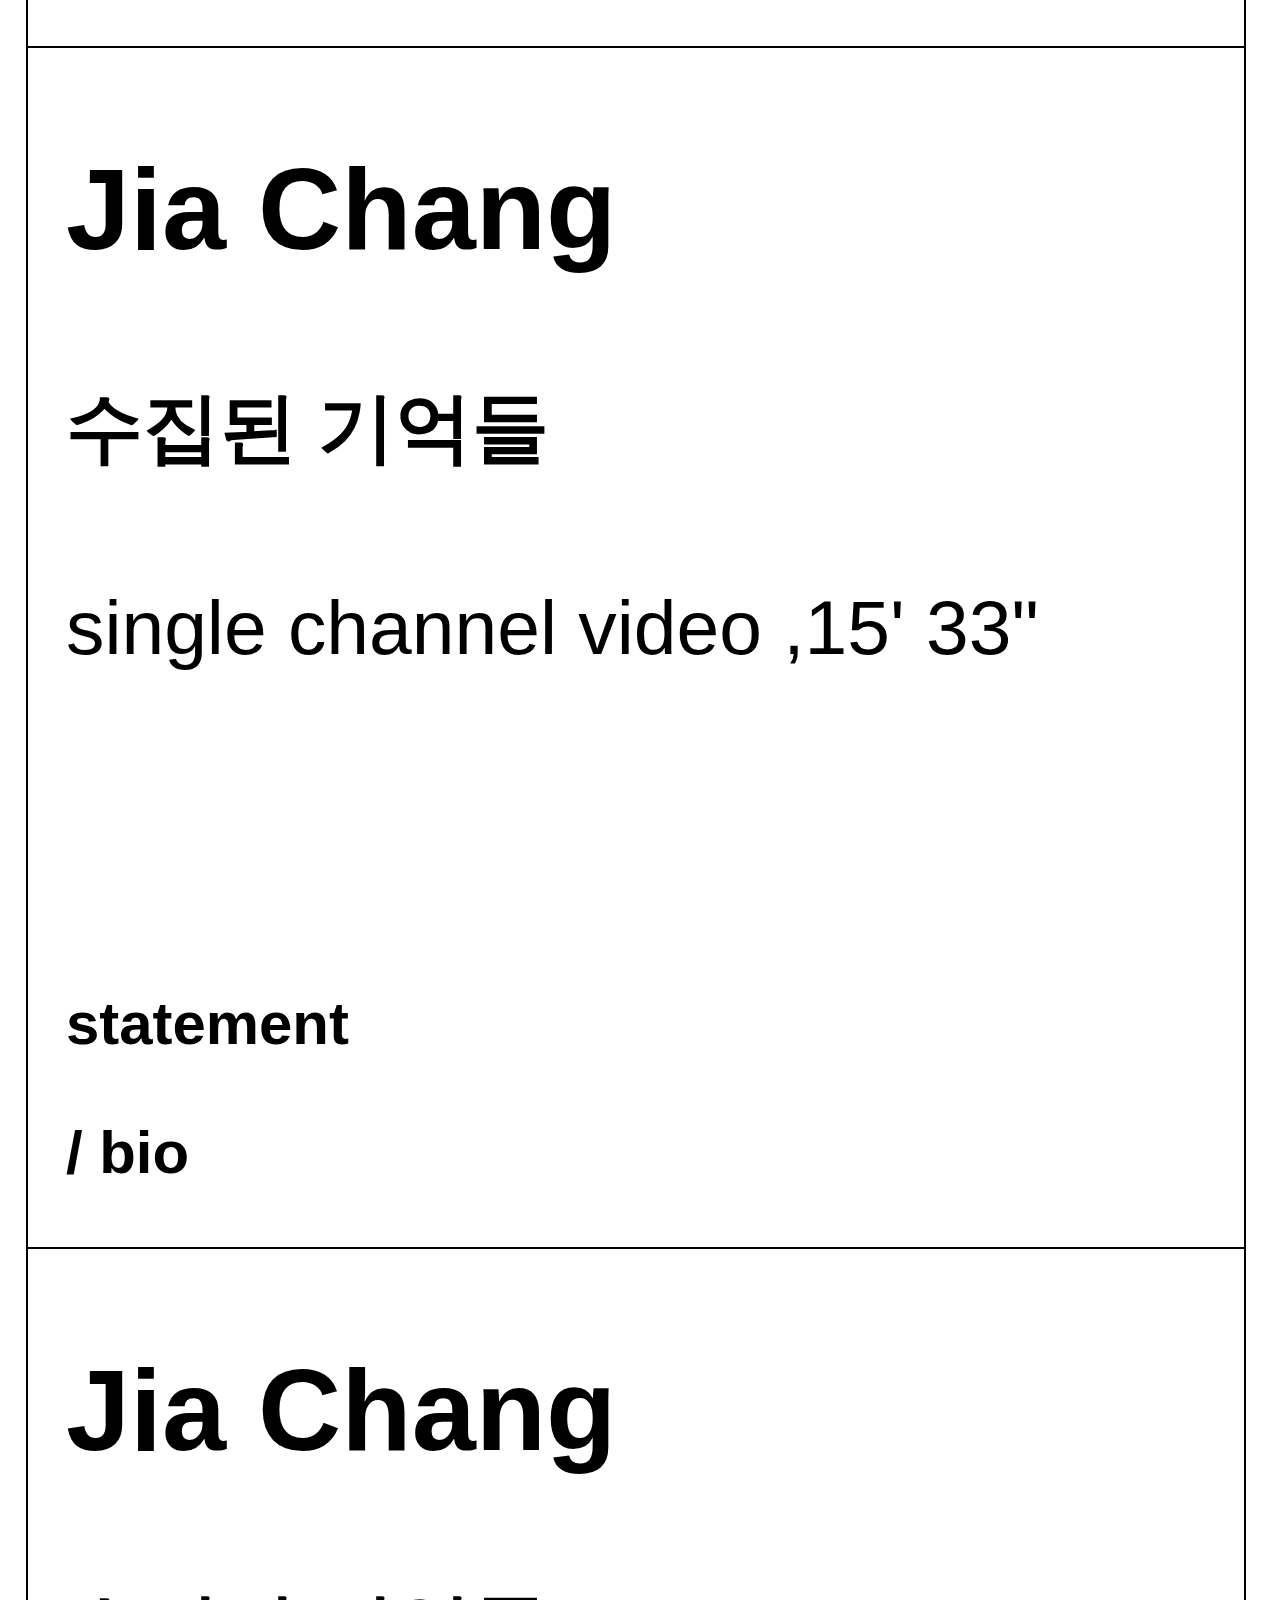
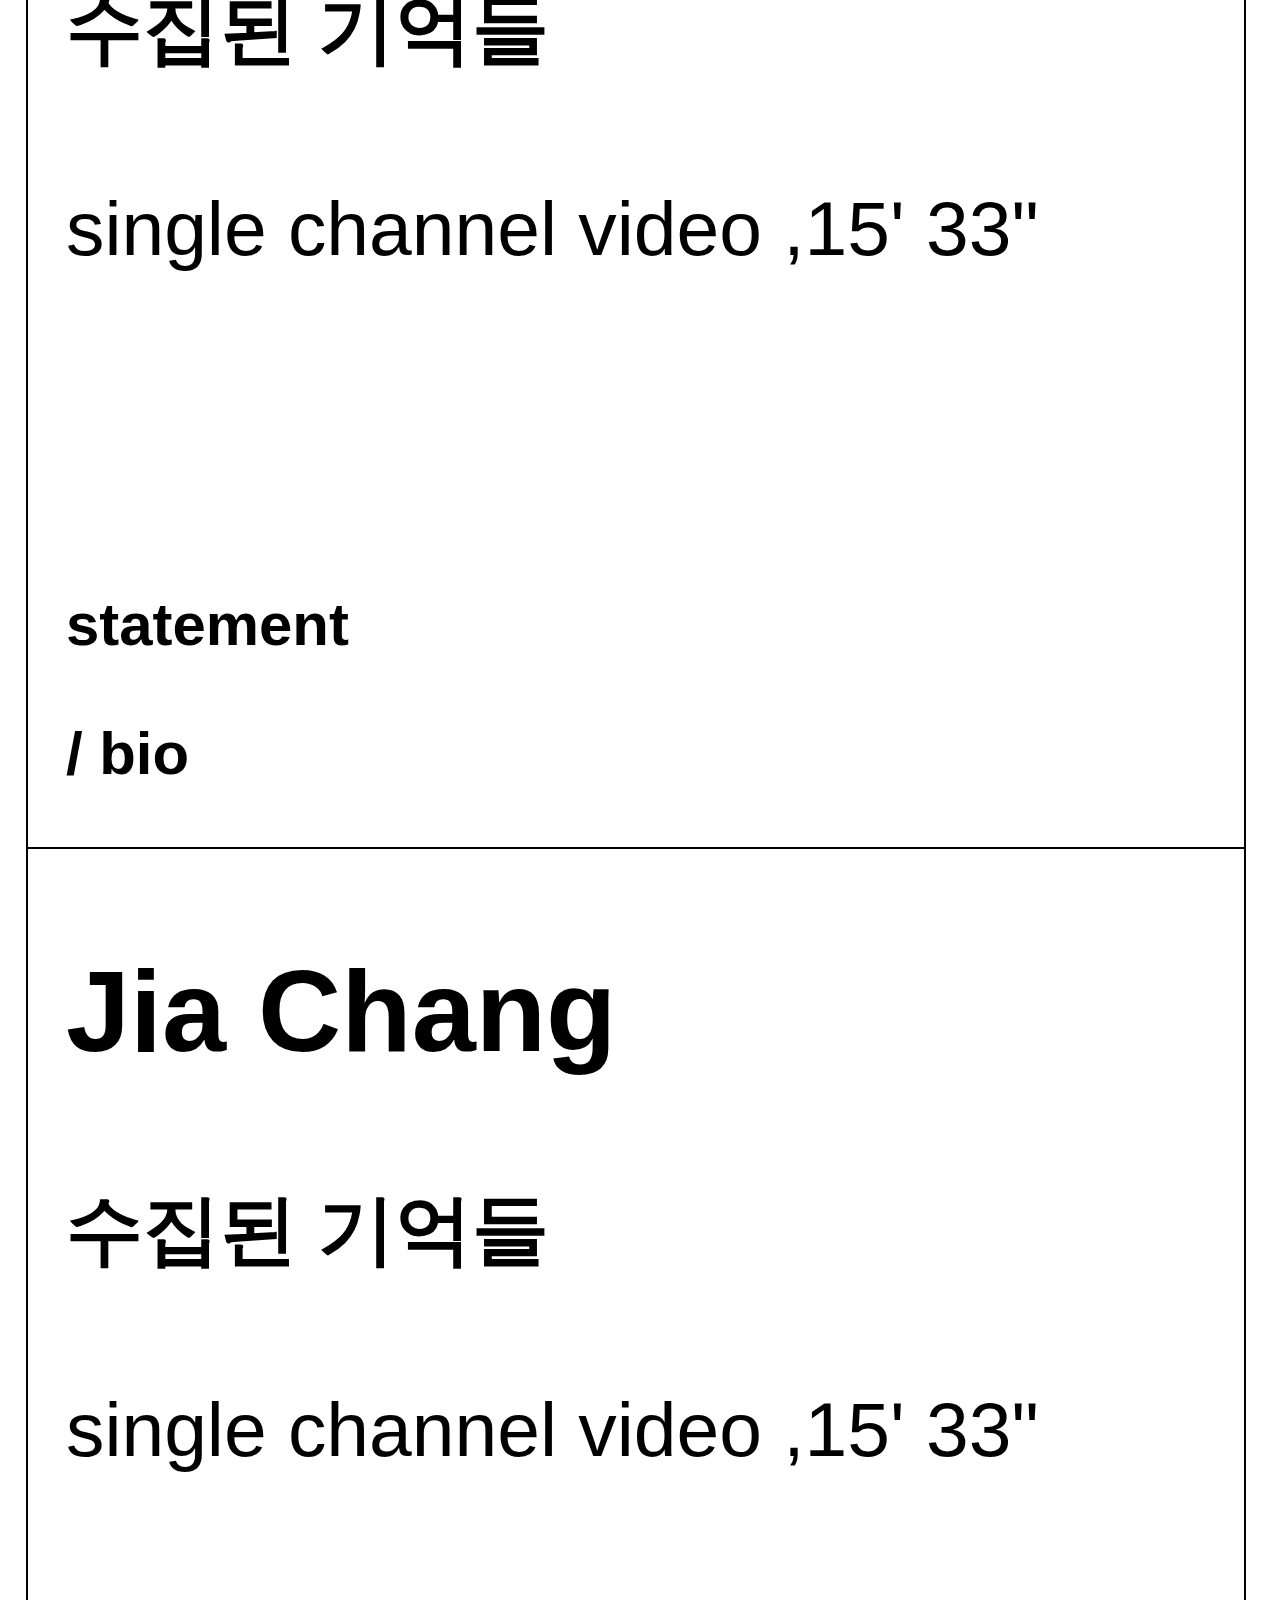
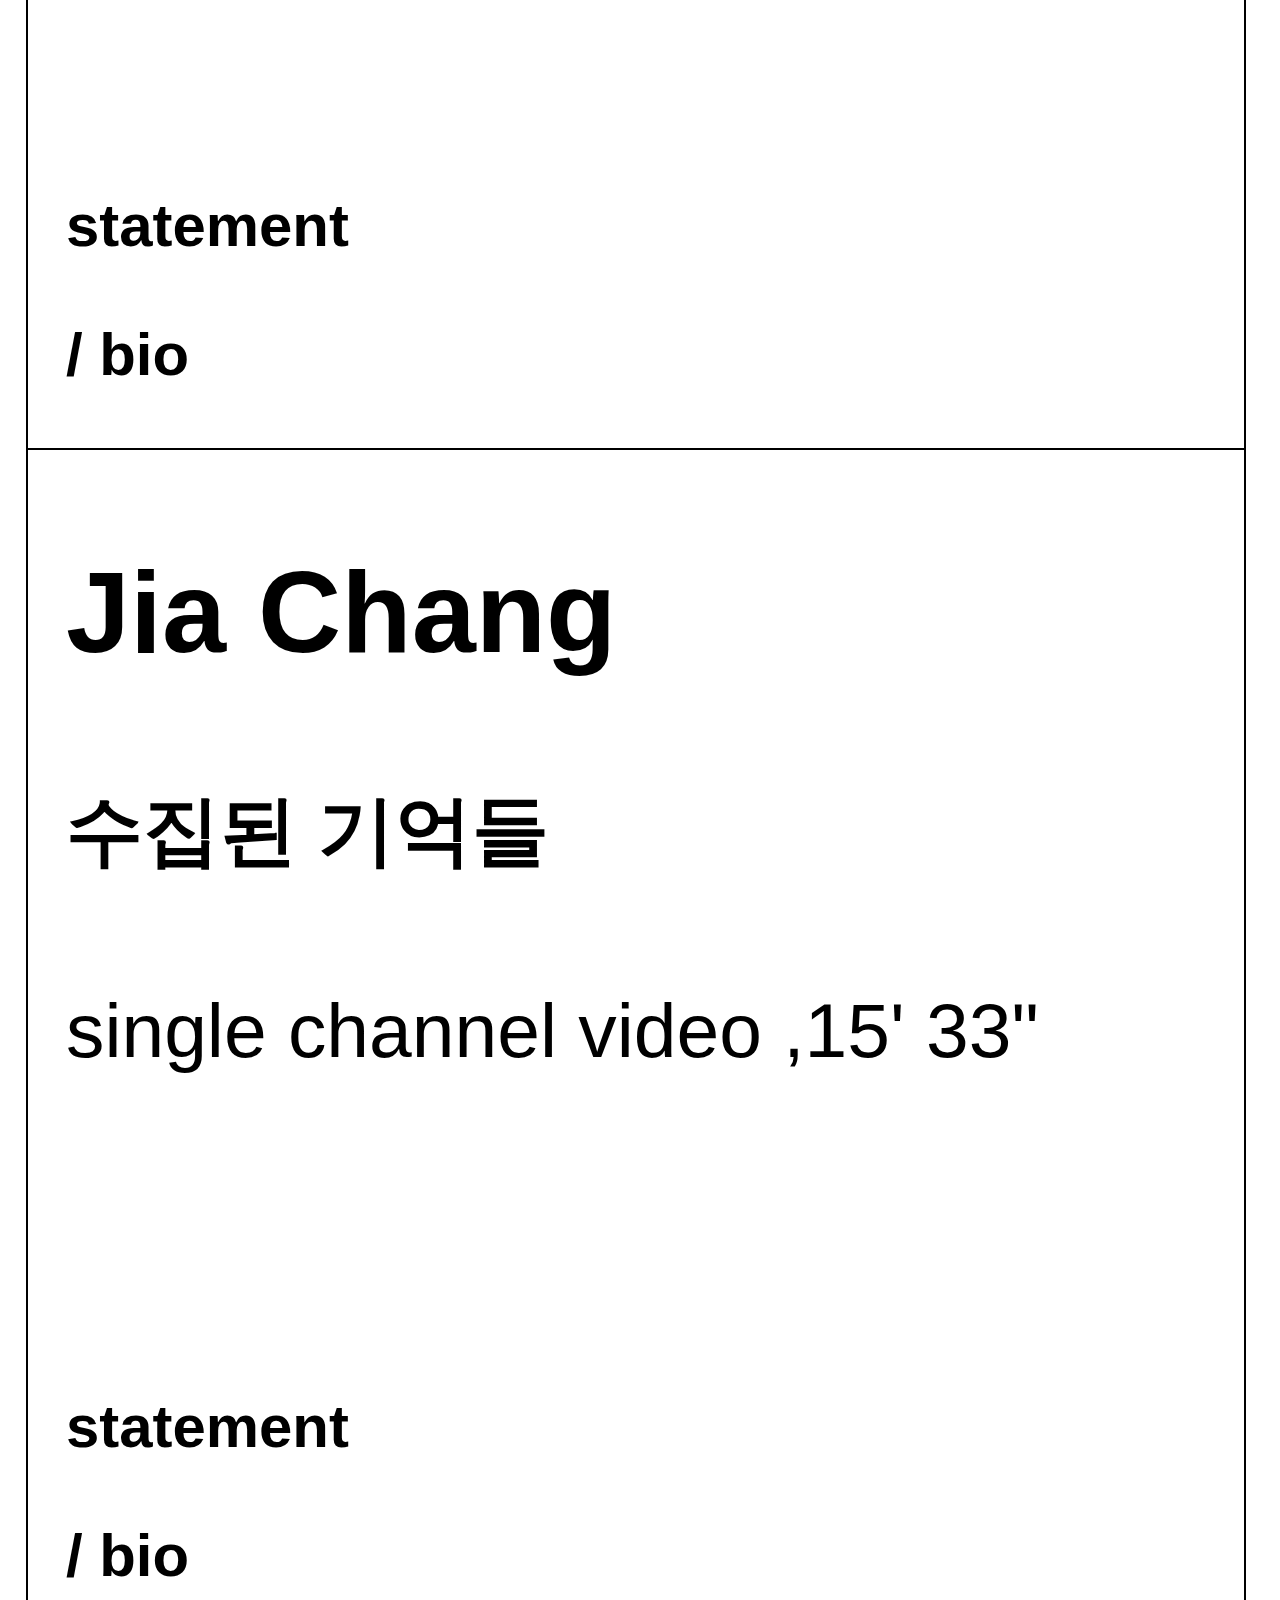
==== commit 9e9efde1: "--" ====
--- a/demo2.html
+++ b/demo2.html
@@ -216,8 +216,8 @@
             <h1 class="artistname">CHRISTINA KUBISCH</h1>
             <div class="artistinfo">
             <h4>Christina Kubisch</h4>
-            <h5>Switch</h5>
-            <h5>2014, Object (drawing), 266x315cm, Buffalo hide</h5>
+            <p>Switch</p>
+            <p>2014, Object (drawing), 266x315cm, Buffalo hide</p>
             </div>
             <div class="workpage">
             <iframe width="100%" height="100%" src="https://www.youtube.com/embed/2YrsPA7Q1Tw" frameborder="0" allow="accelerometer; autoplay; clipboard-write; encrypted-media; gyroscope; picture-in-picture" allowfullscreen></iframe>
--- a/refugia.css
+++ b/refugia.css
@@ -605,7 +605,7 @@
     margin-top: 0vh;
     font-size: 18vw;
     text-align: center;
-    line-height: 10vh;
+    line-height: 8vh;
 }
 
 .workpage{
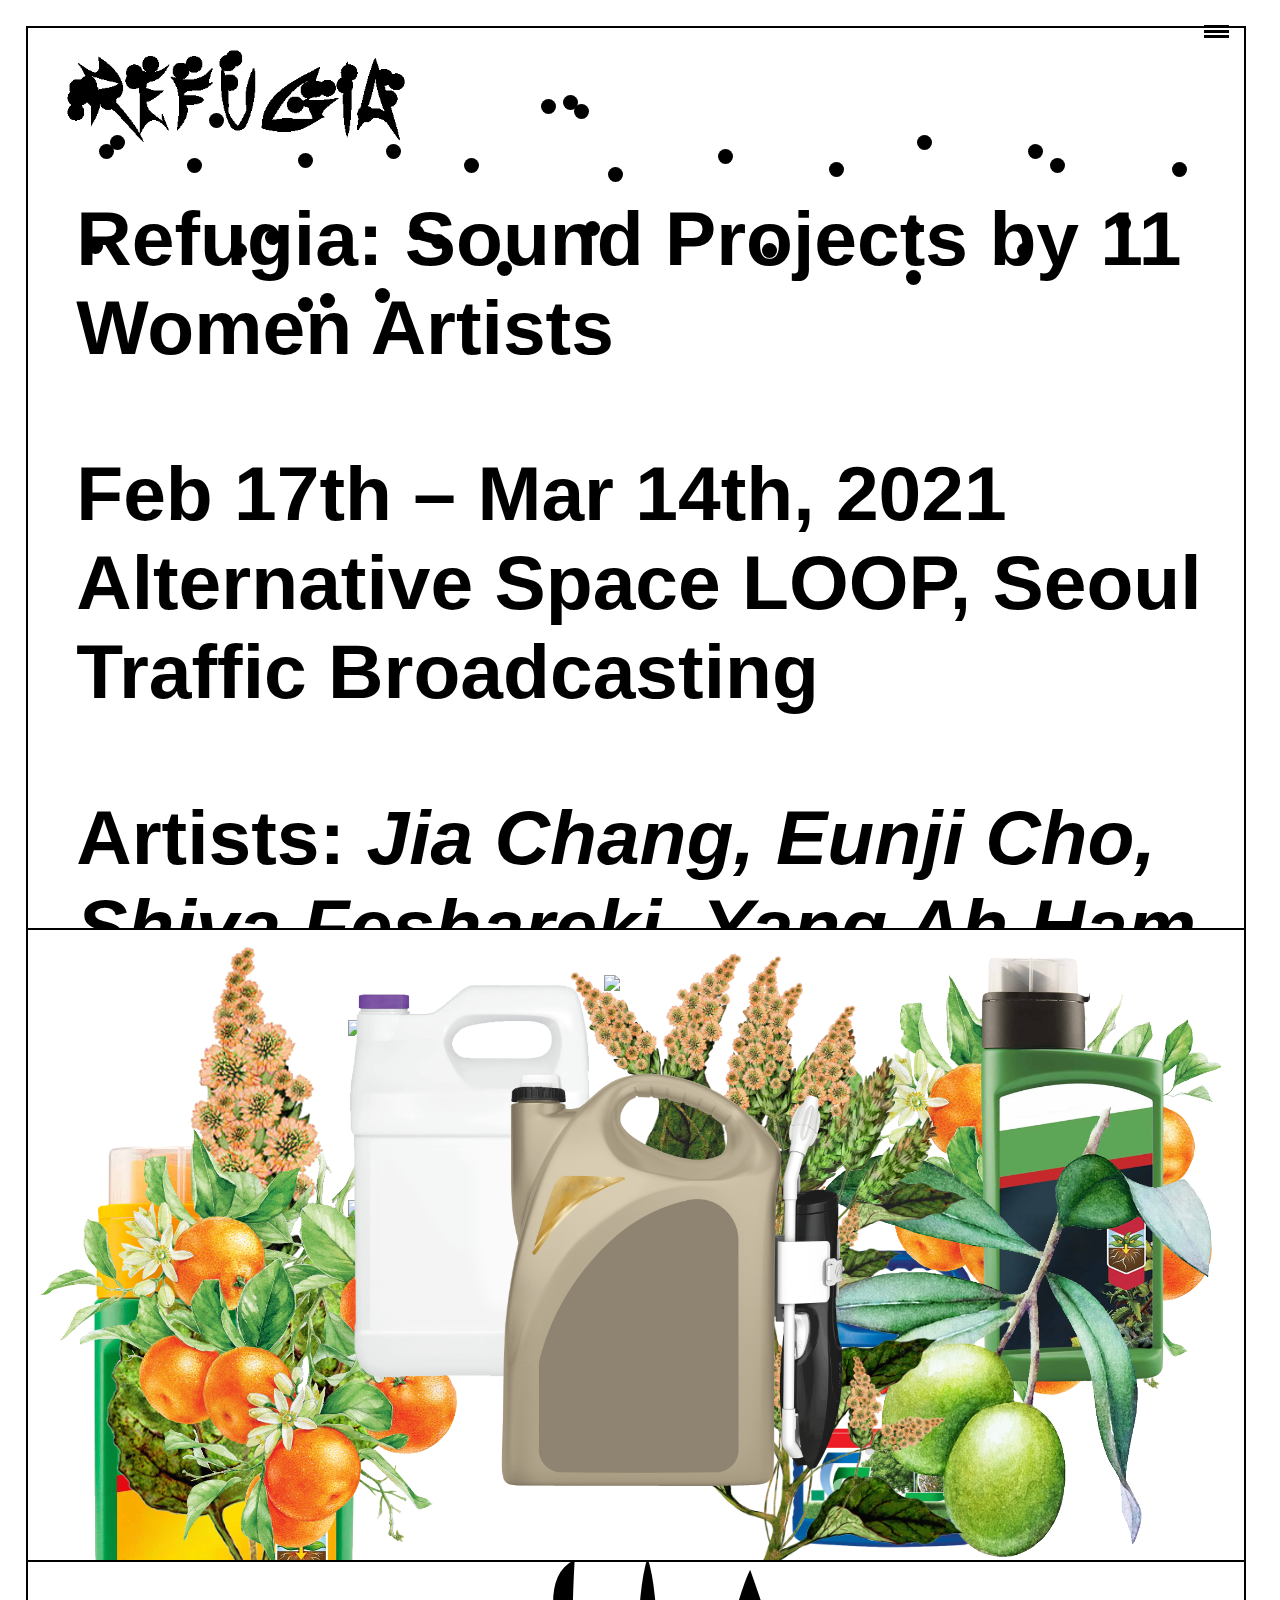
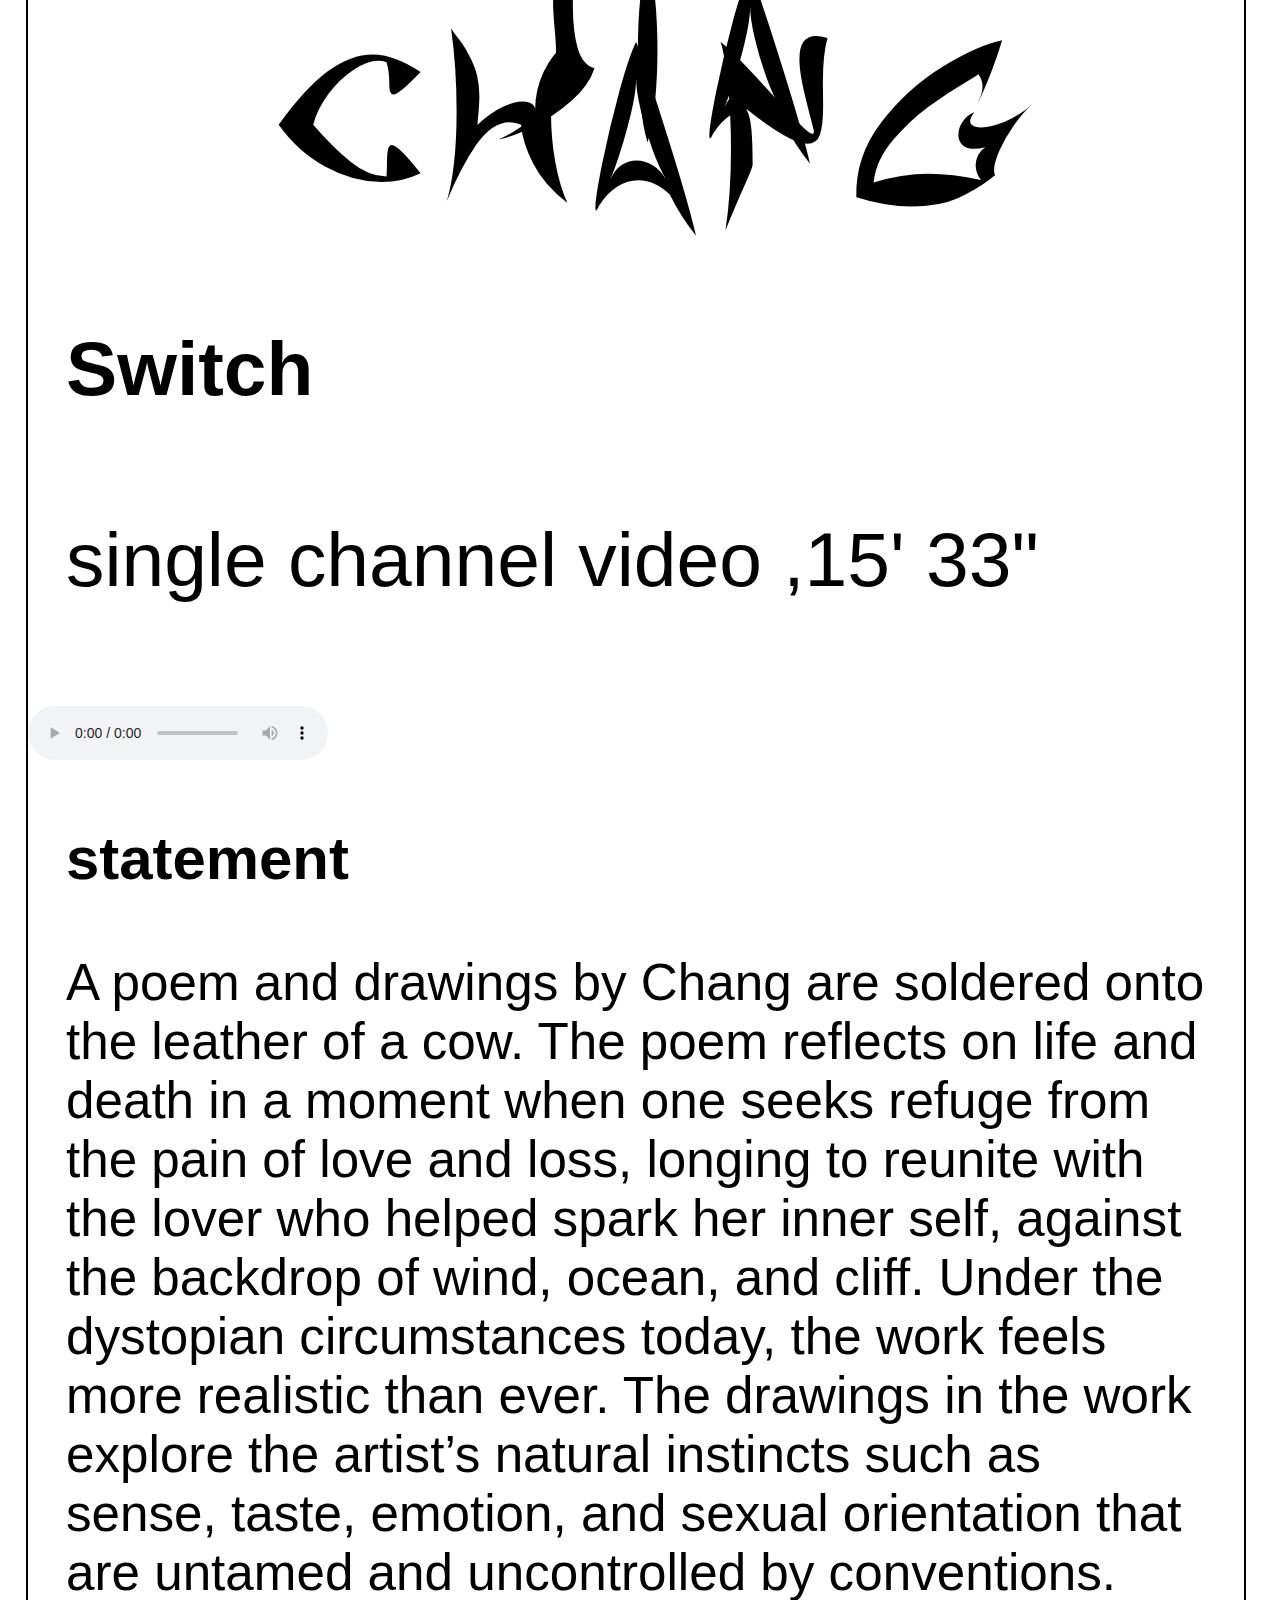
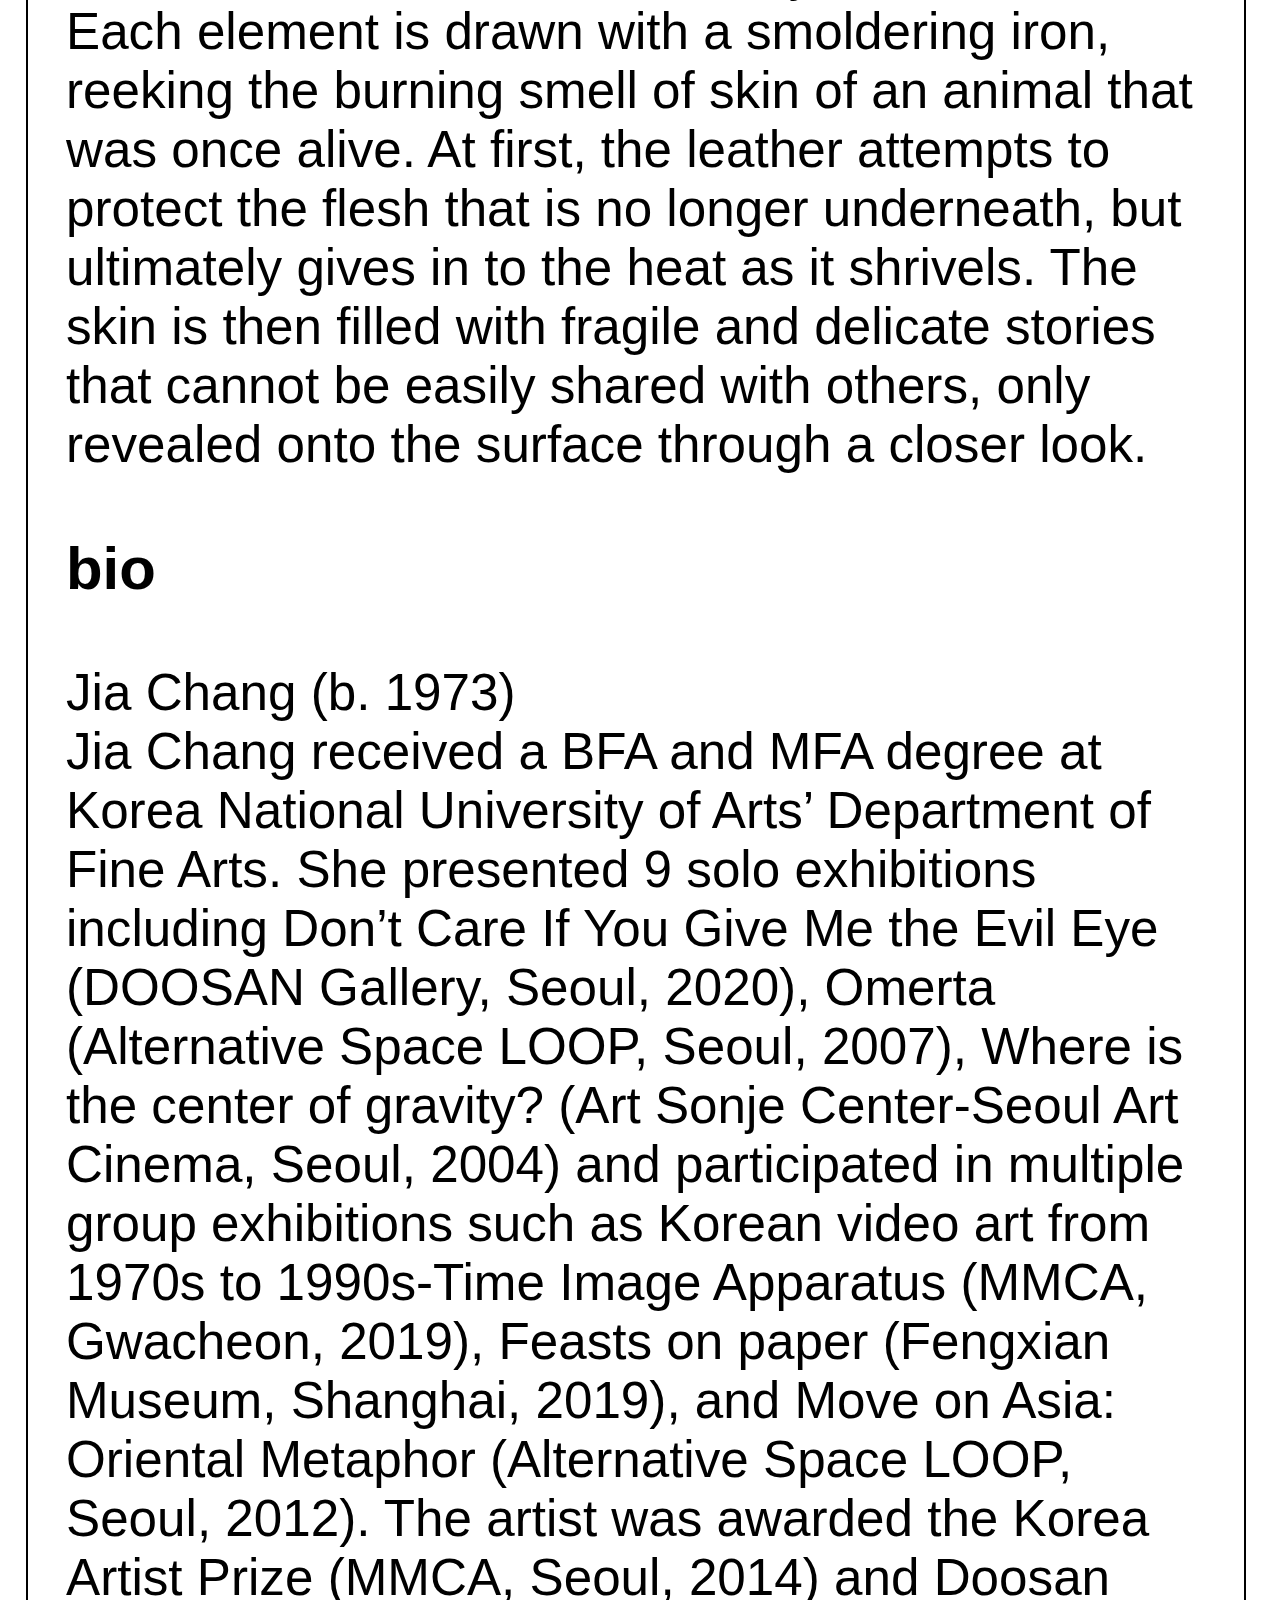
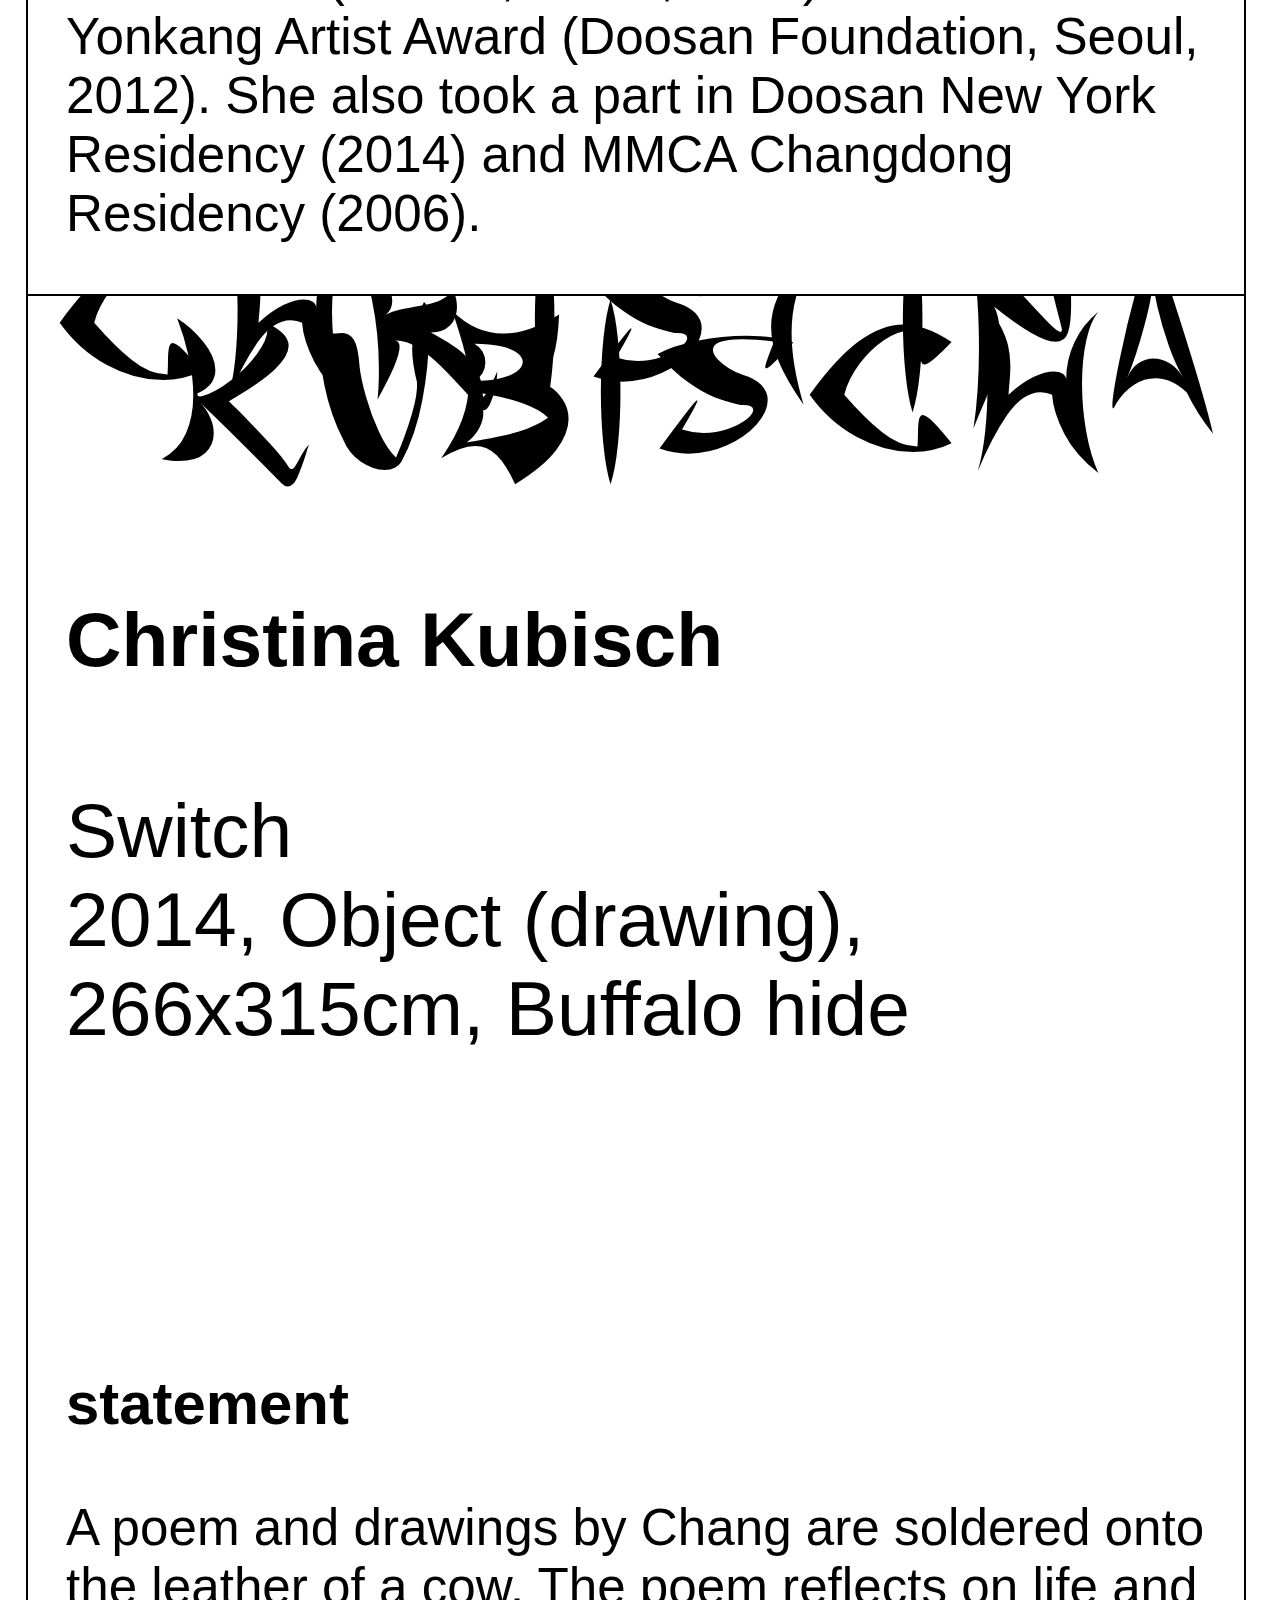
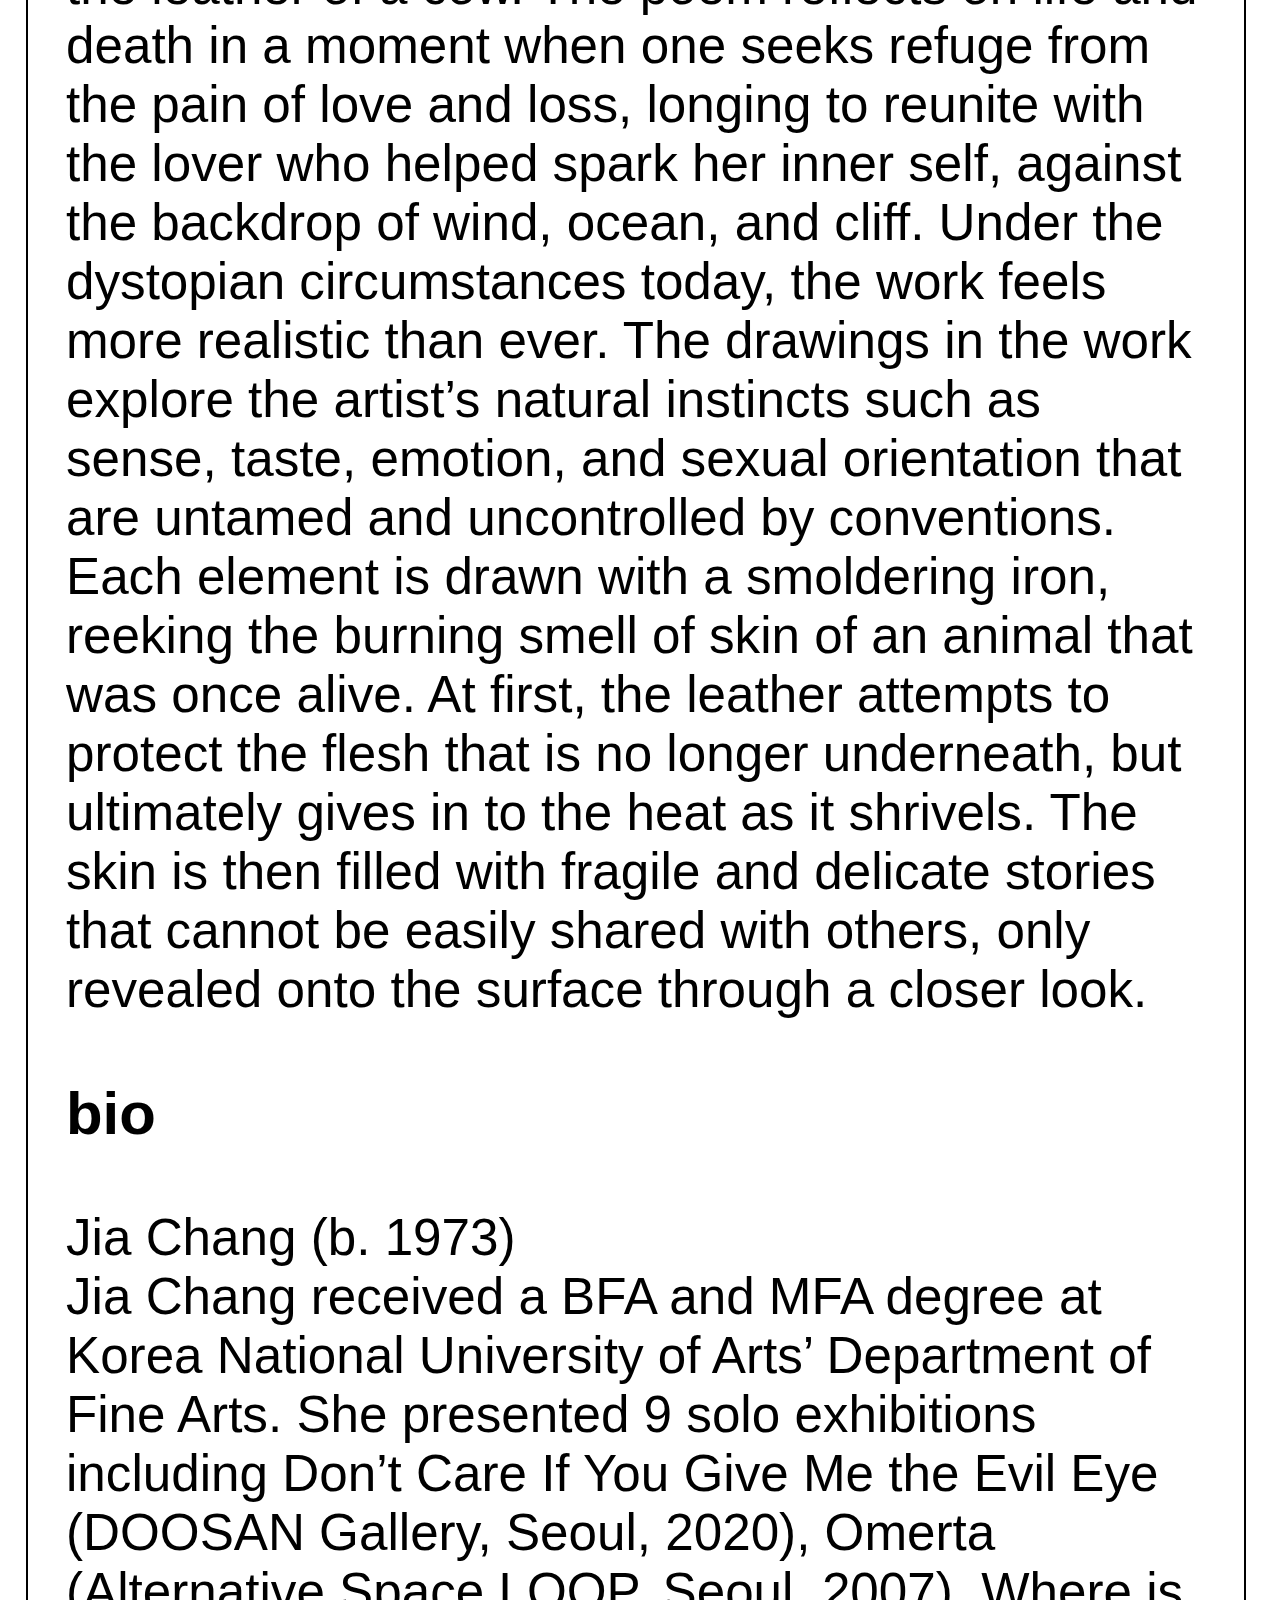
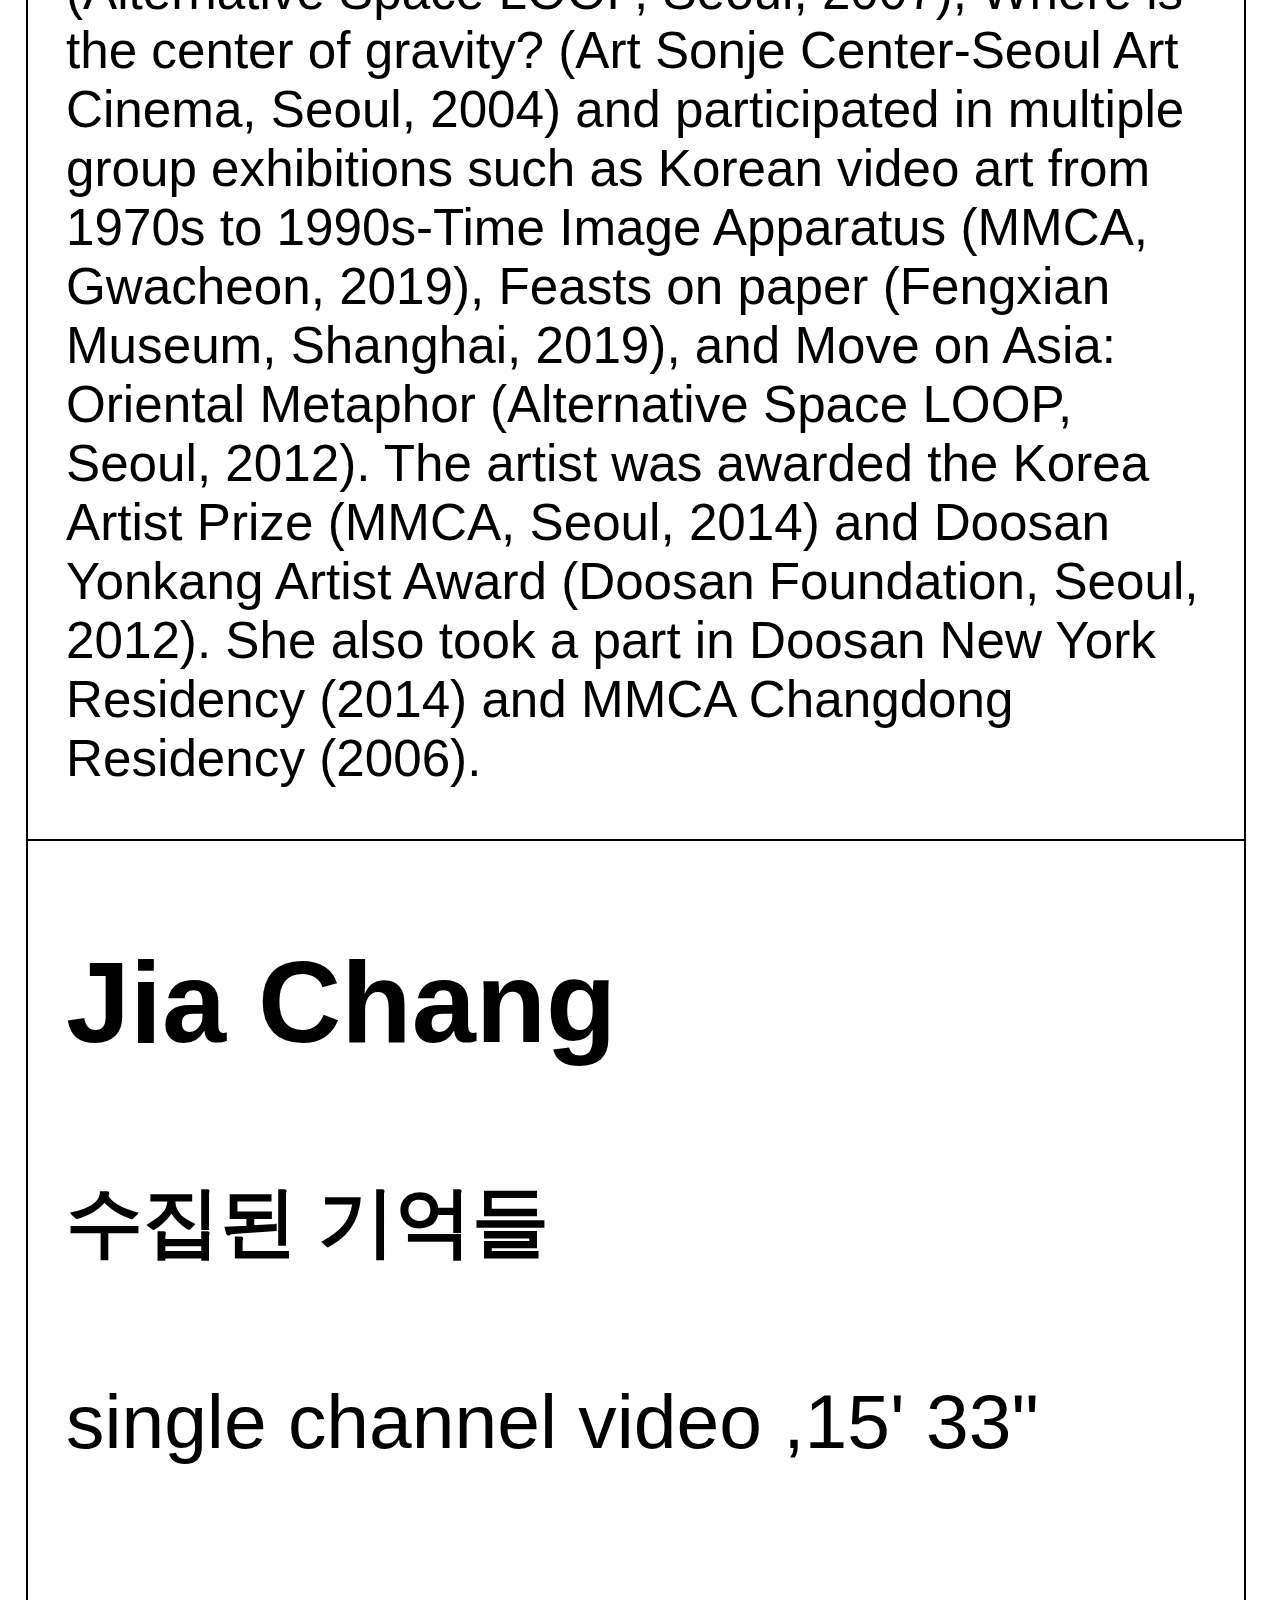
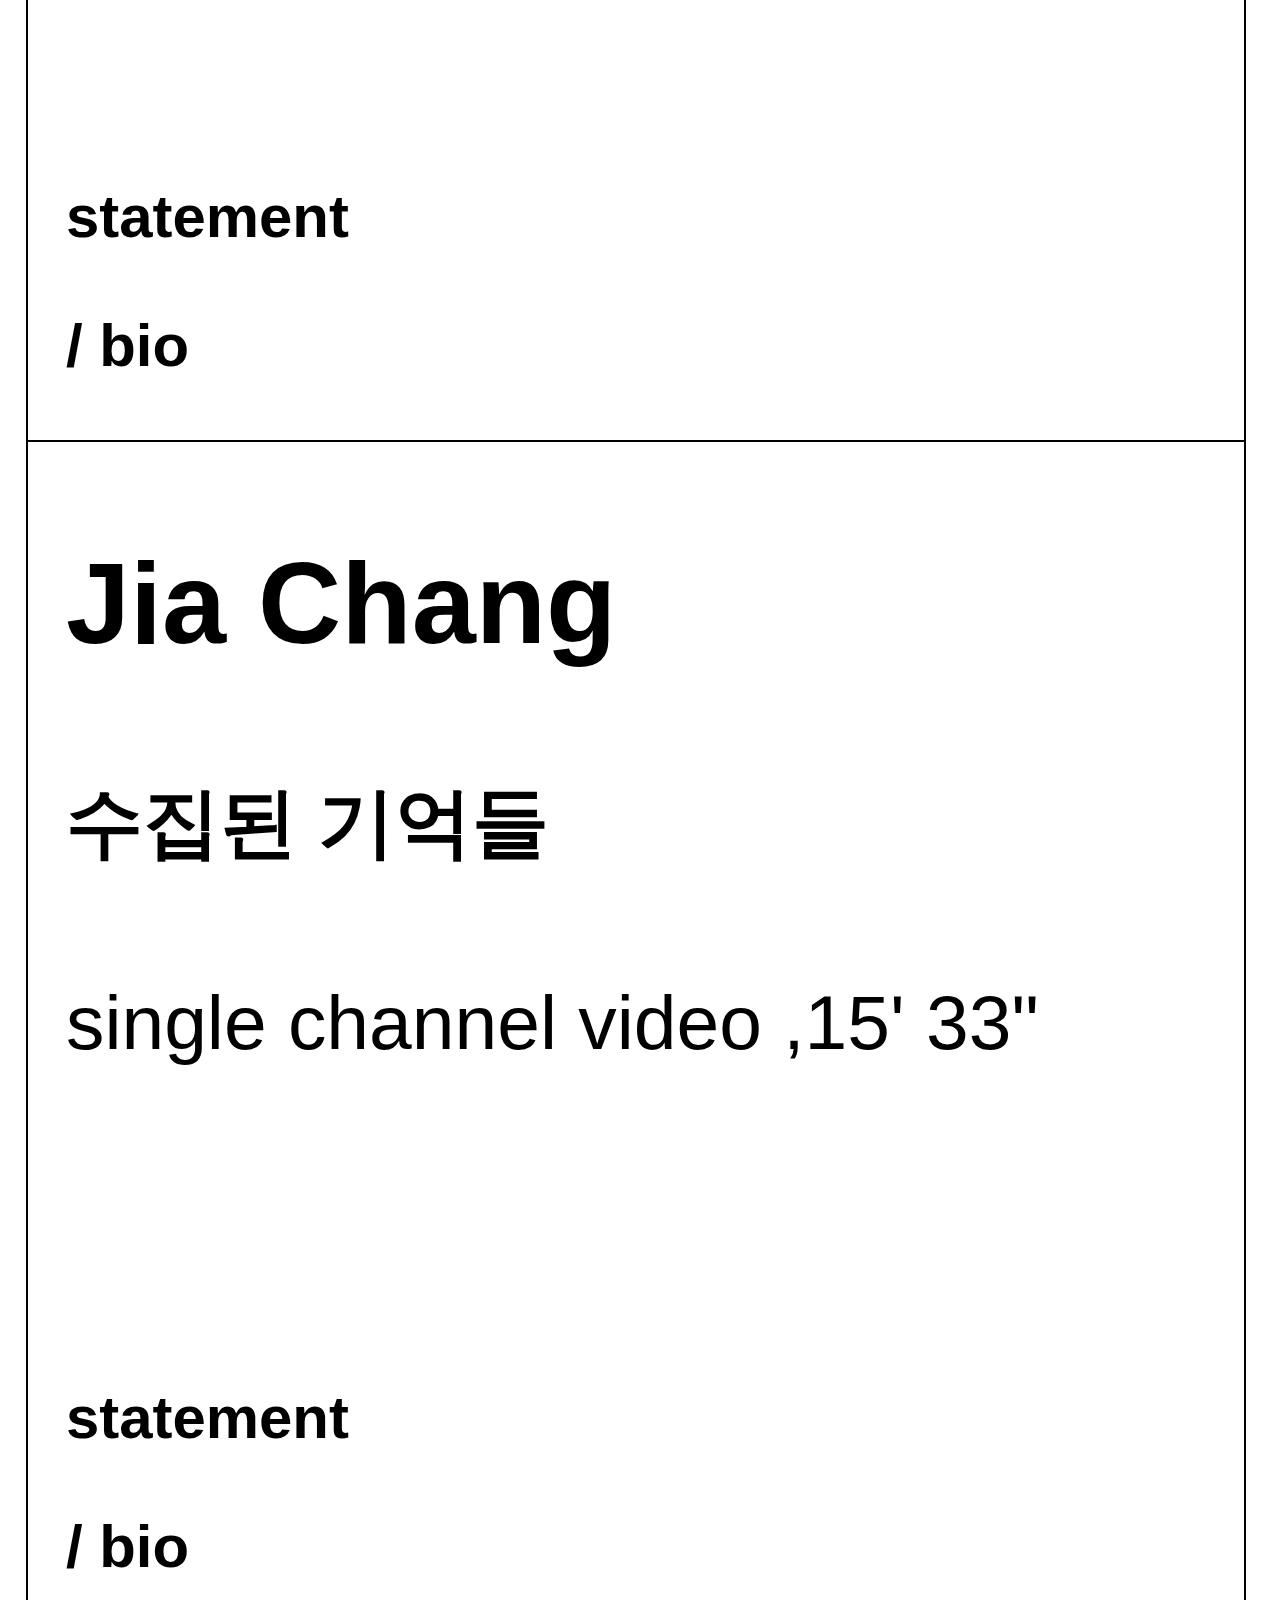
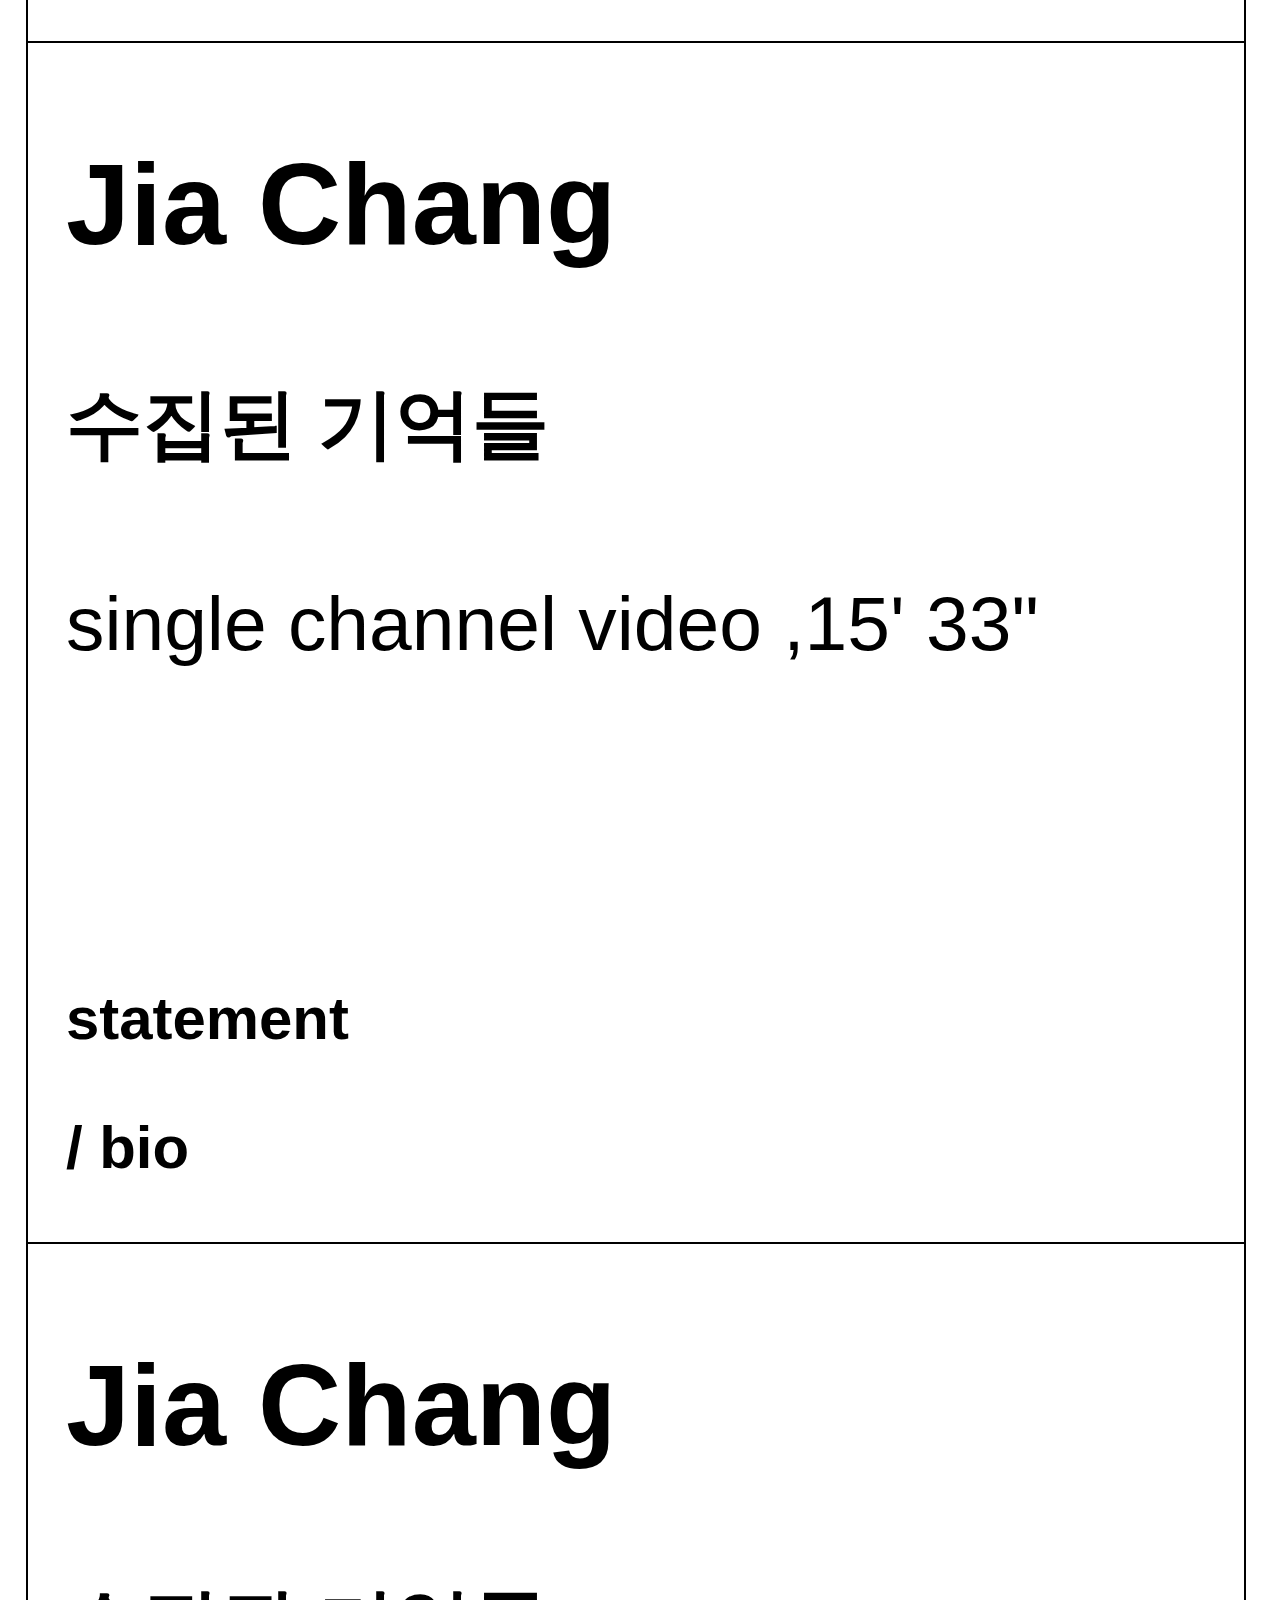
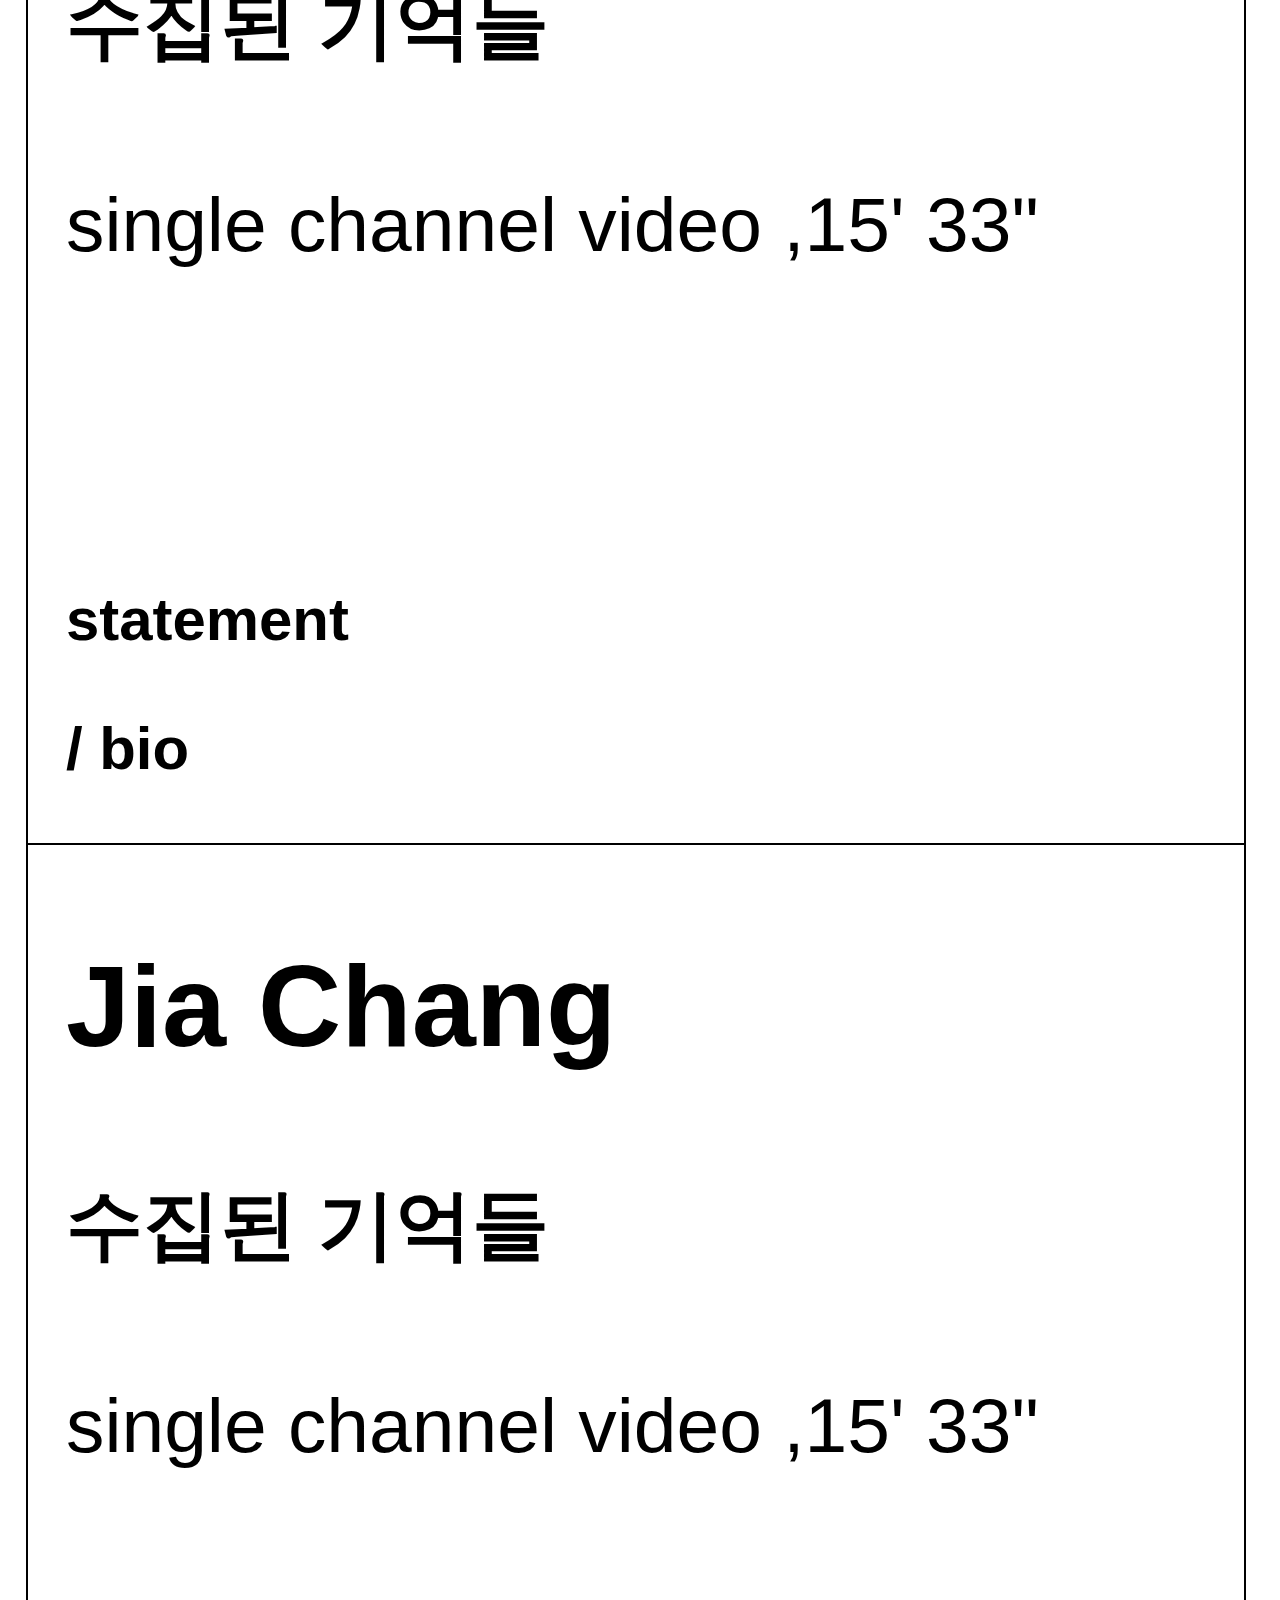
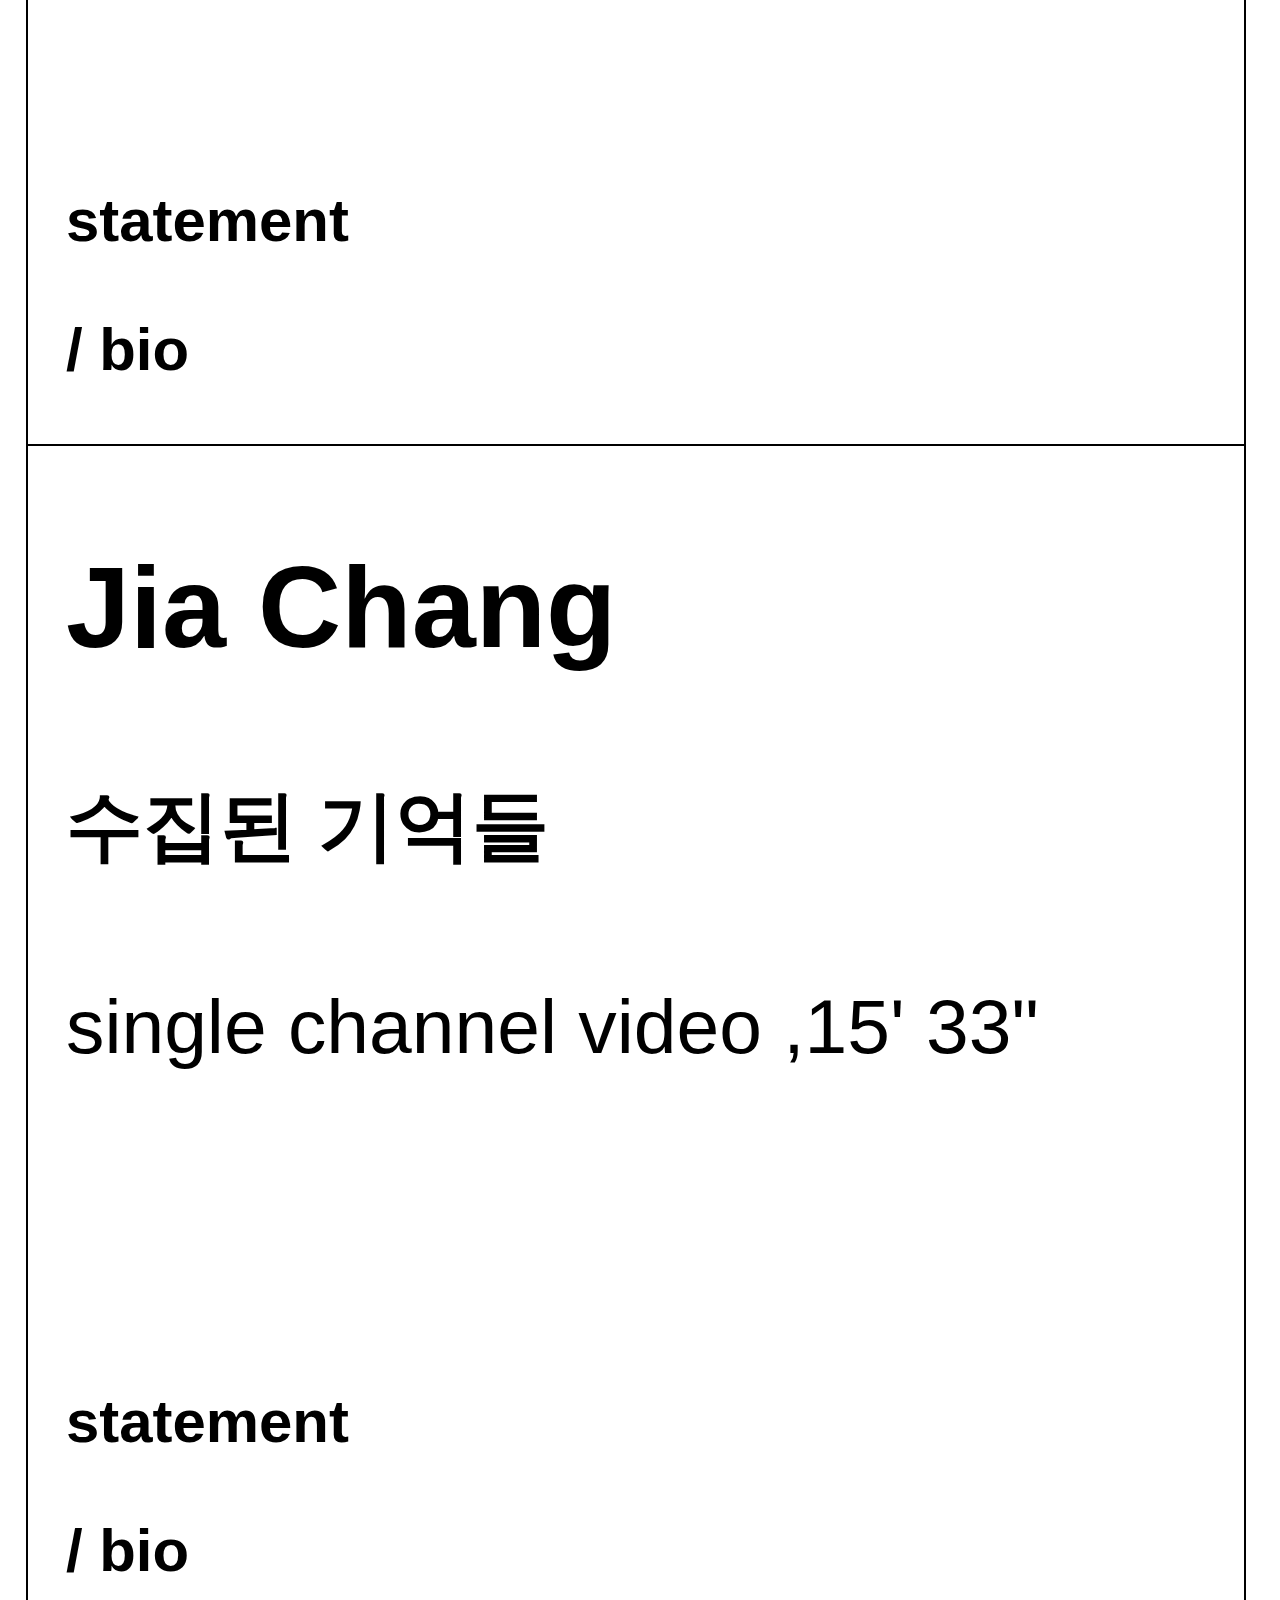
==== commit 9247e56e: "Update demo2.html" ====
--- a/demo2.html
+++ b/demo2.html
@@ -189,7 +189,7 @@
             <div class="artists" id="jia">
             
             <div class="artistinfo">
-            <h1 class="artistname">JIA CHANG</h1>
+            <h1 class="artistname">JIA<br> CHANG</h1>
             <h4>Switch</h4>
             <p>single channel video ,15' 33"</p>
             </div>
@@ -216,8 +216,7 @@
             <h1 class="artistname">CHRISTINA KUBISCH</h1>
             <div class="artistinfo">
             <h4>Christina Kubisch</h4>
-            <p>Switch</p>
-            <p>2014, Object (drawing), 266x315cm, Buffalo hide</p>
+            <p>Switch <br> 2014, Object (drawing), 266x315cm, Buffalo hide</p>
             </div>
             <div class="workpage">
             <iframe width="100%" height="100%" src="https://www.youtube.com/embed/2YrsPA7Q1Tw" frameborder="0" allow="accelerometer; autoplay; clipboard-write; encrypted-media; gyroscope; picture-in-picture" allowfullscreen></iframe>
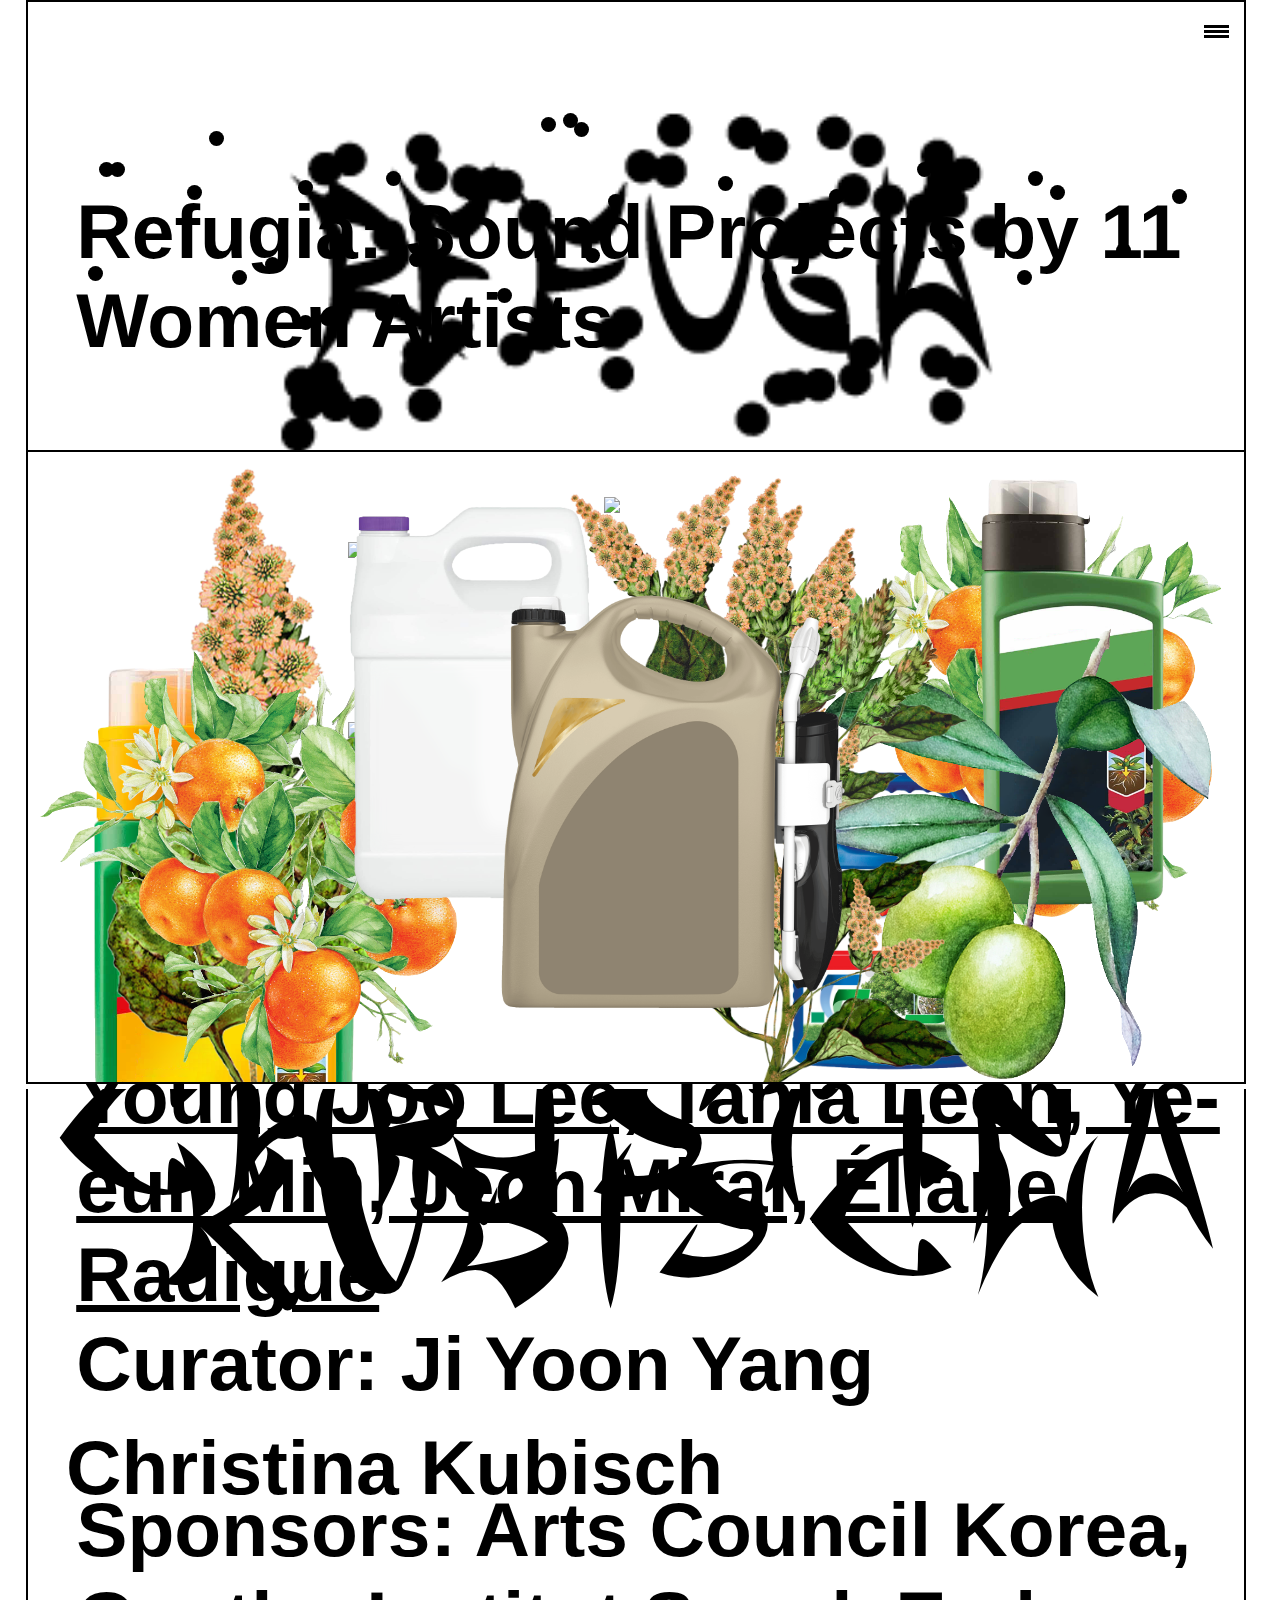
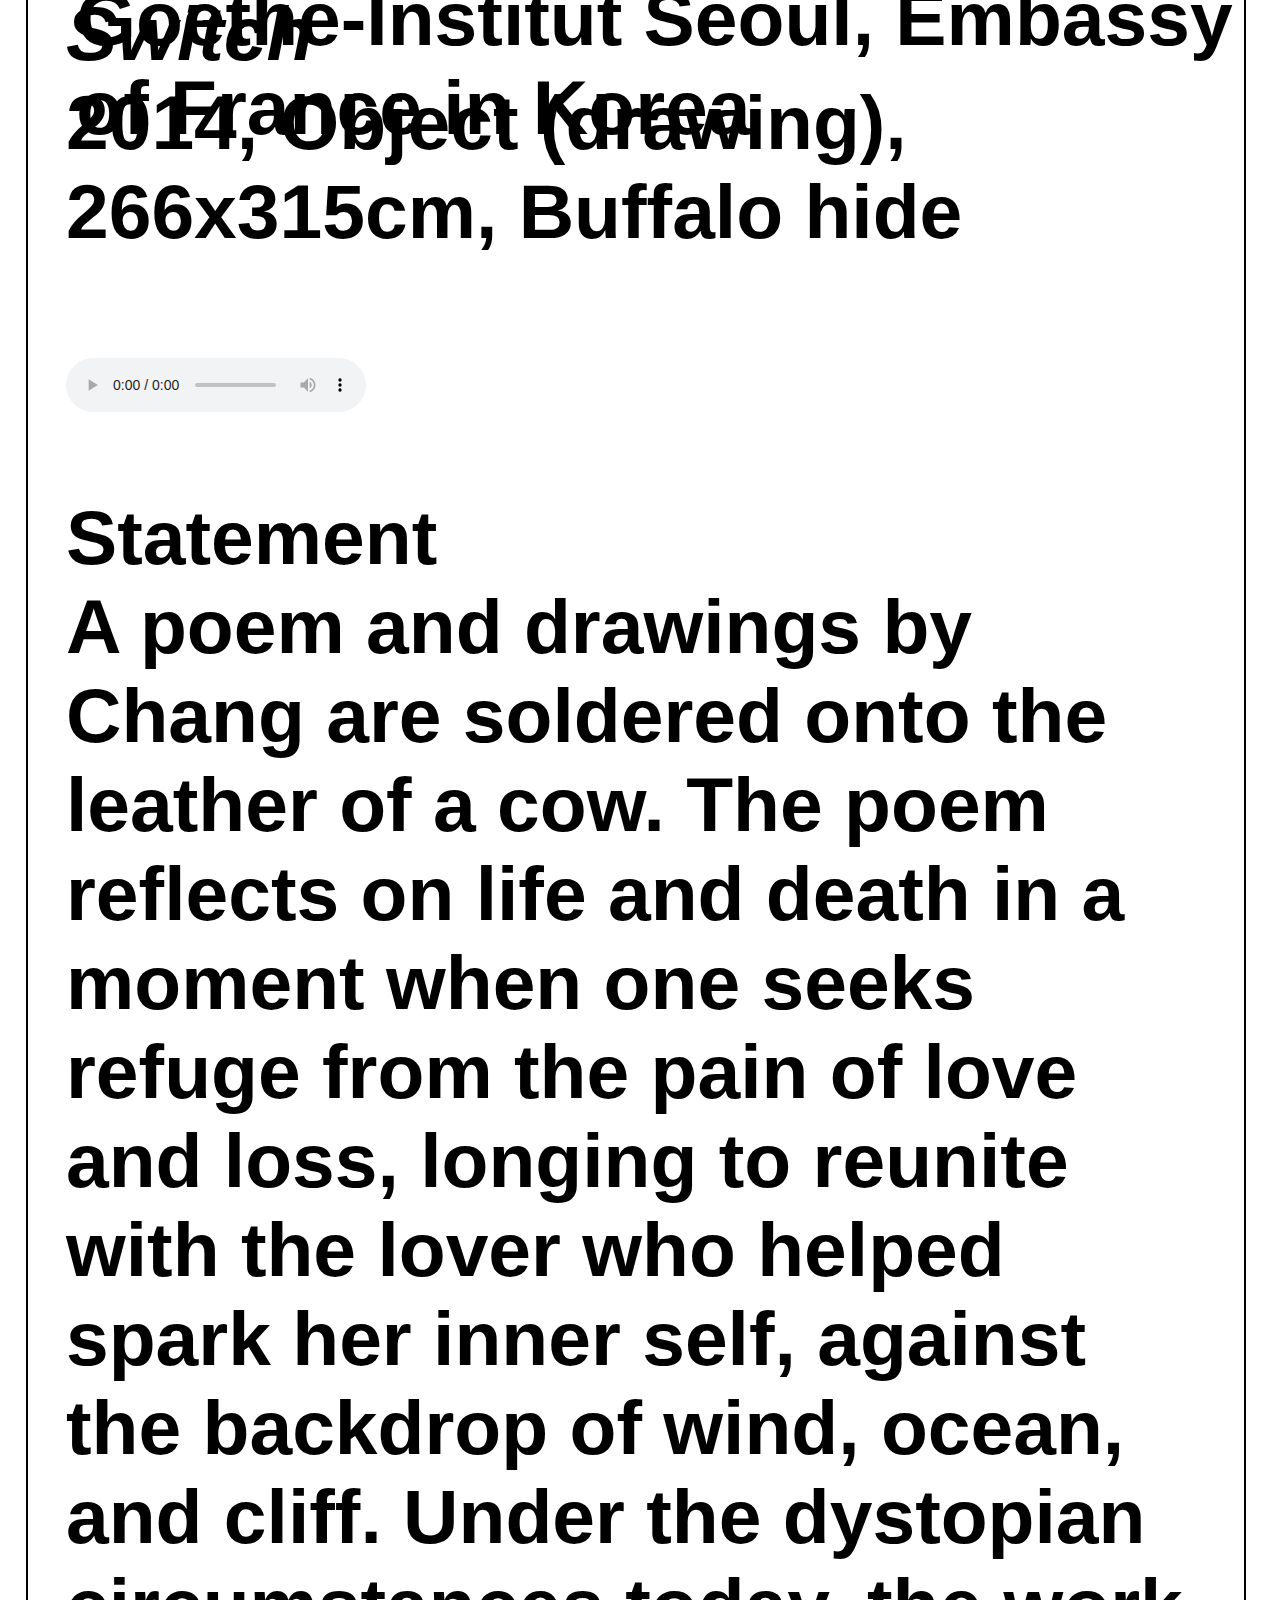
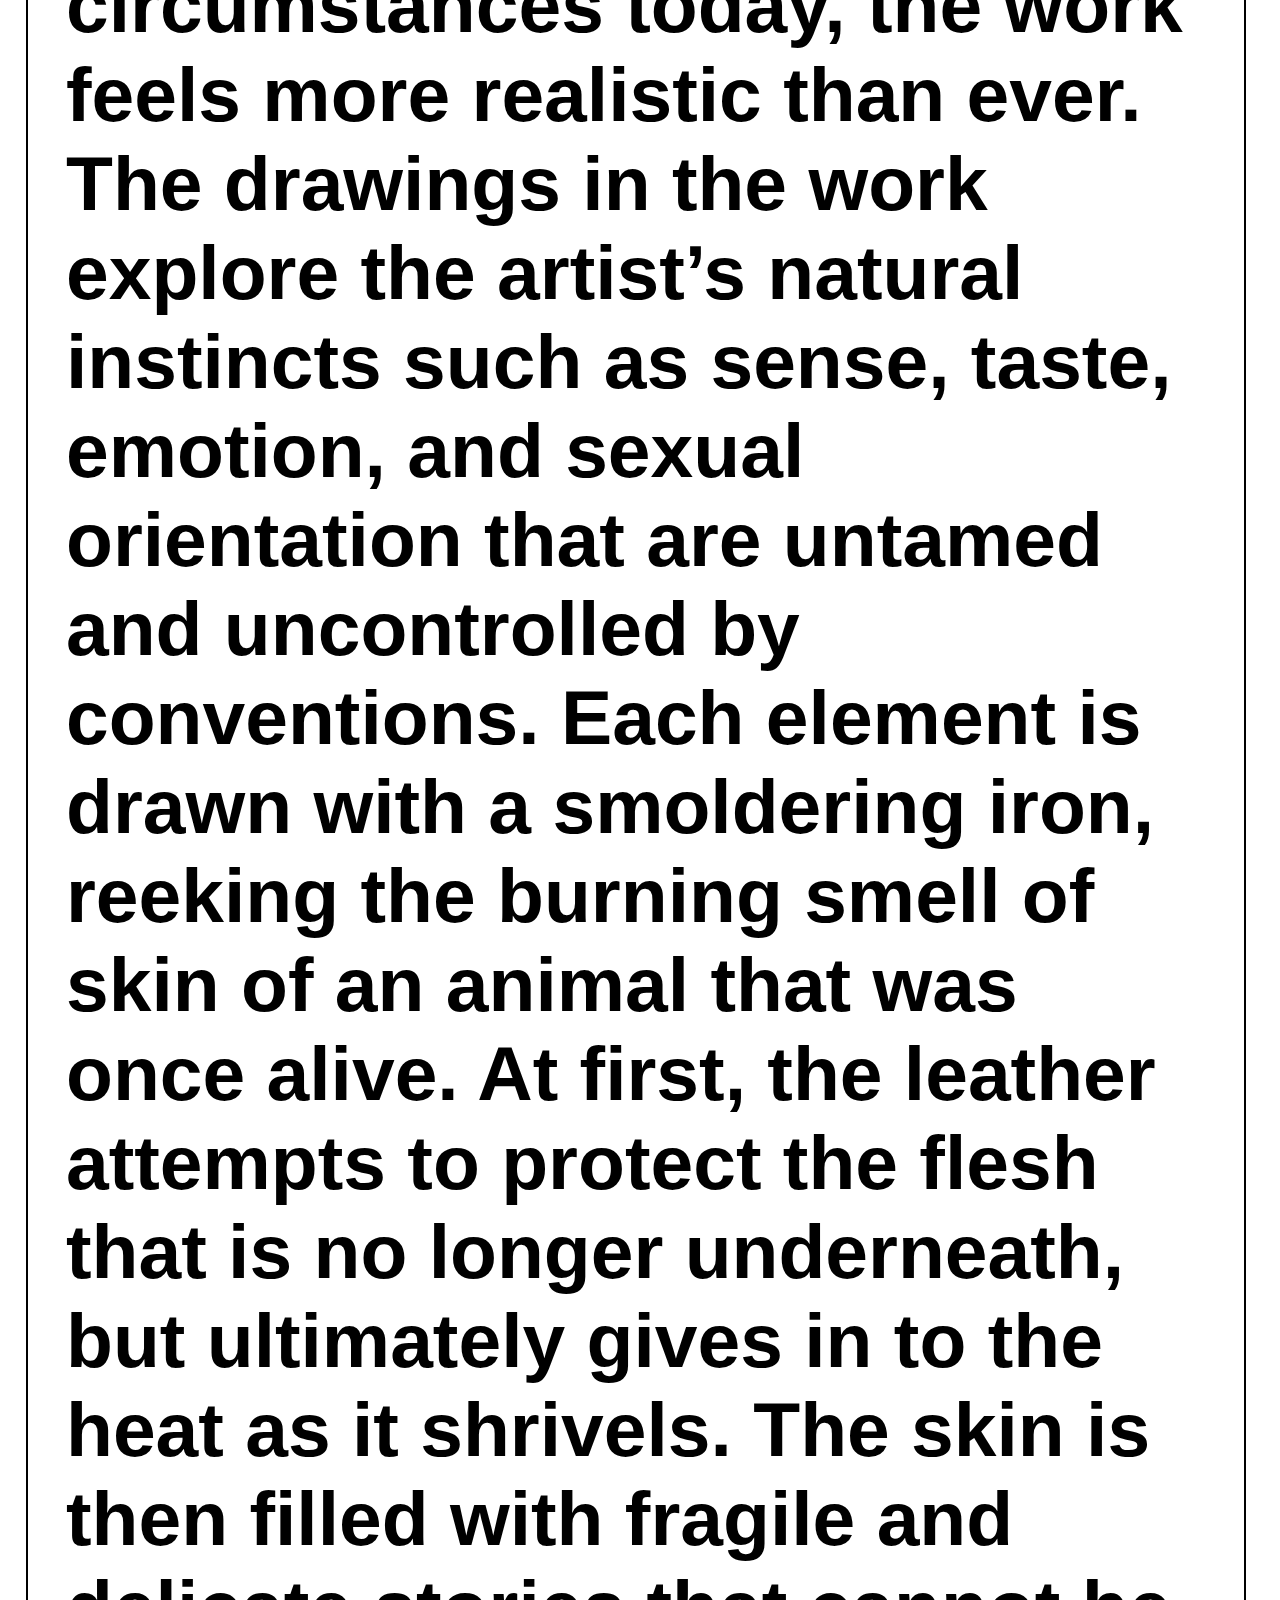
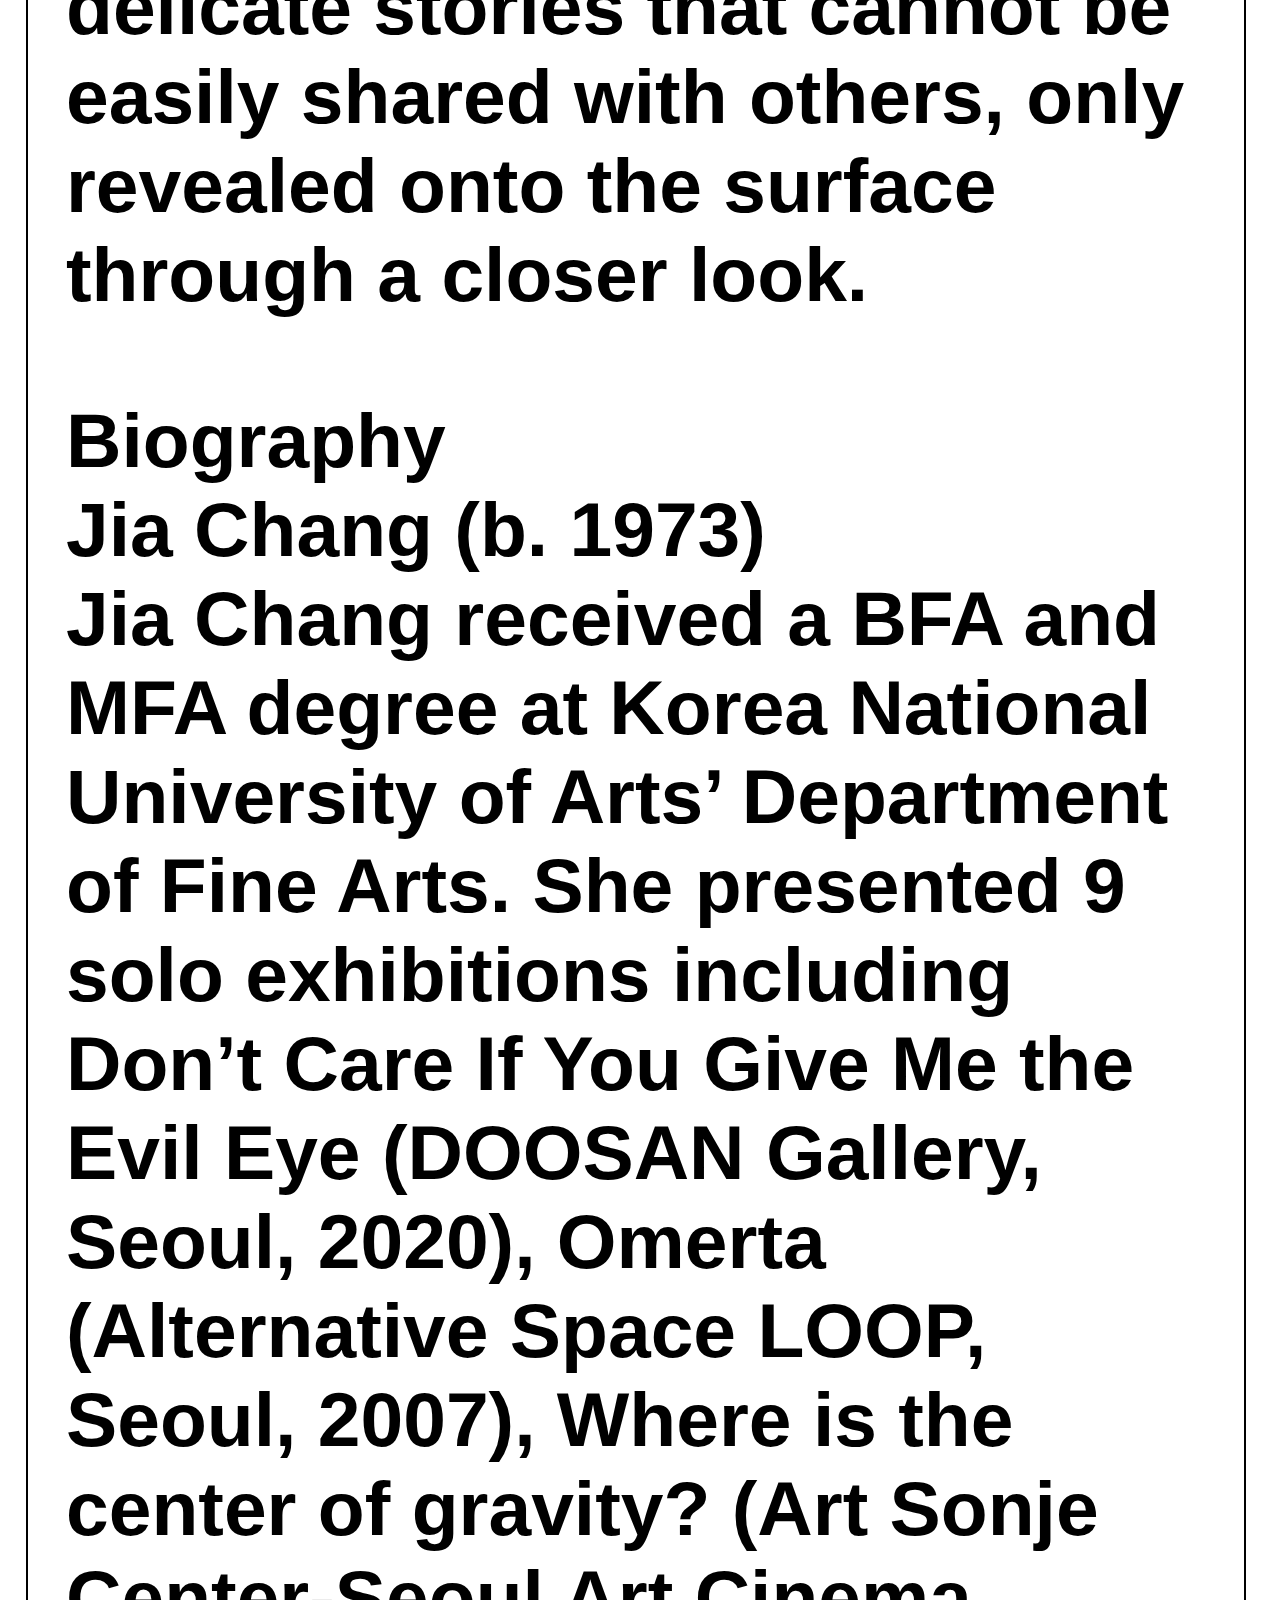
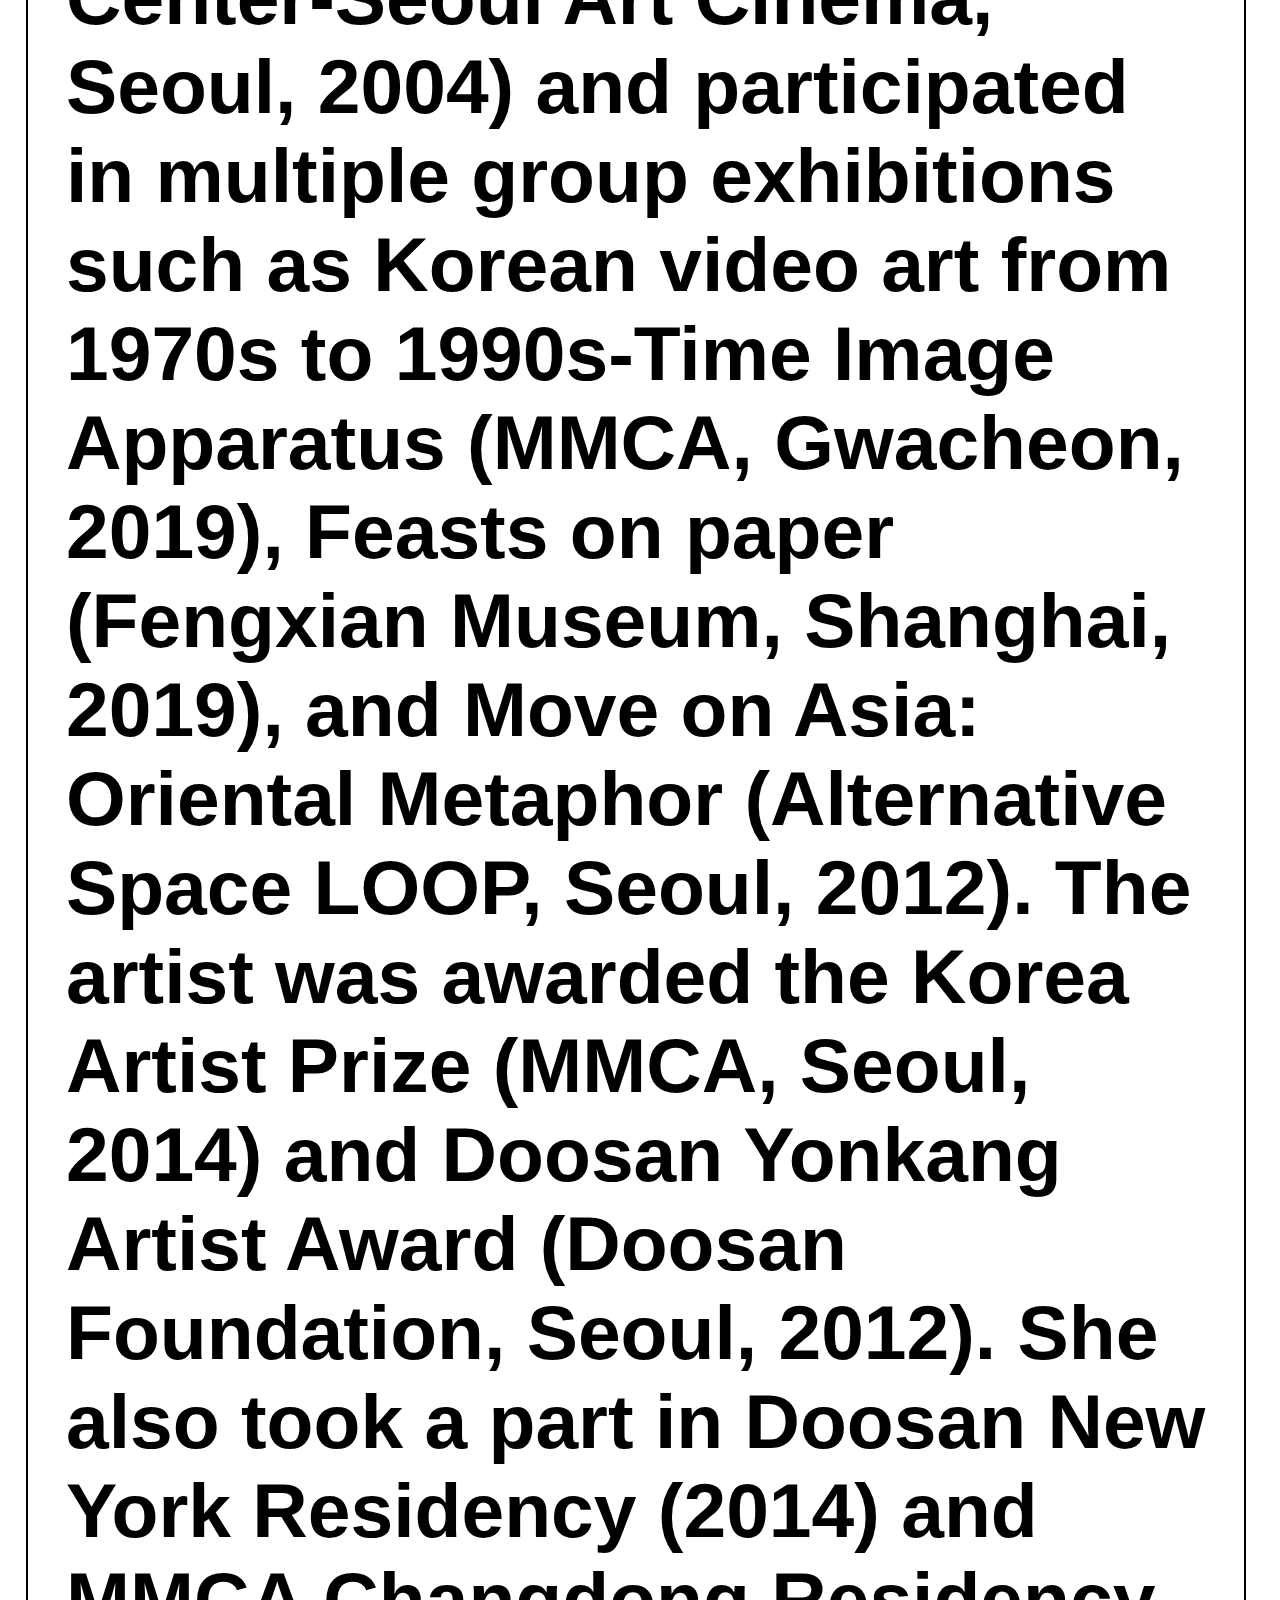
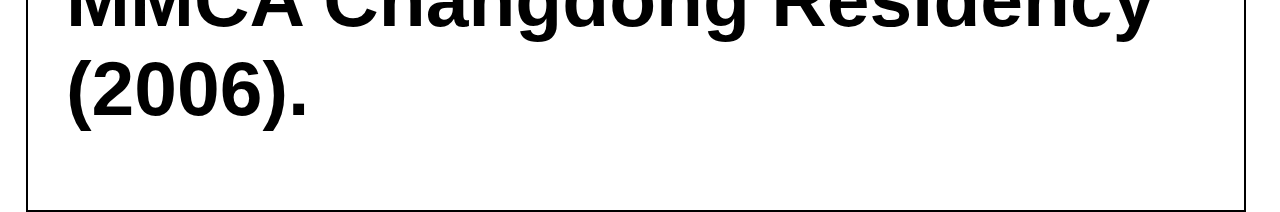
==== commit c35d9220: "--" ====
--- a/demo2.html
+++ b/demo2.html
@@ -5,6 +5,7 @@
     <title>Refugia</title>
     <meta name="viewport" content="width=device-width, initial-scale=1.0"> 
     <link rel="stylesheet" href="refugia.css">
+    
     <link rel="stylesheet" href="https://use.typekit.net/bou6tsd.css">
     
     
@@ -15,6 +16,7 @@
 <div id=wrapper>
    <div id=content>
         <div id=header>
+           <img src="logo.png" id="minilogo">
             <div id="logo">
             <h1>REFUGIA</h1>       
             </div>
@@ -58,7 +60,7 @@
                 <div class="point" id="pt32"></div> 
             </div>
            
-         <img src="logo.png" style="width: 28%;" id="minilogo">
+         
         
         <div id="hamburger" onclick="myFunction(this); menu();">
             <div class="bar1"></div>
@@ -88,7 +90,7 @@
         <div id="infotext">
         <p>Refugia: Sound Projects by 11 Women Artists</p>  
         <p>Feb 17th – Mar 14th, 2021 <br> Alternative Space LOOP, Seoul Traffic Broadcasting </p>  
-        <p>Artists: <em>Jia Chang, Eunji Cho, Shiva Feshareki, Yang Ah Ham, Christina Kubisch, Seulgi Lee, Young Joo Lee, Tania León, Ye-eun Min, Jeon Mirai, Éliane Radigue</em> <br>
+        <p>Artists: <ins>Jia Chang, Eunji Cho, Shiva Feshareki, Yang Ah Ham, Christina Kubisch, Seulgi Lee, Young Joo Lee, Tania León, Ye-eun Min, Jeon Mirai, Éliane Radigue</ins> <br>
         Curator: Ji Yoon Yang</p> 
         
         <p>Sponsors: Arts Council Korea, Goethe-Institut Seoul, Embassy of France in Korea</p>        
@@ -156,8 +158,7 @@
              <img src="src/US-Roundup-Extended-Control-Weed-And-Grass-Killer-Plus-Weed-Preventer-Ii-II-Main-5101910-Xxl.png.Duplicate2.png" class="companyobject" id="ob14" onclick="game()">
              
              
-             <div id="gameup" onclick="sc(); info(); artistlist(); upbutton(); downbutton();"
-             style="display: block;">
+             <div id="gameup" onclick="upbutton(); gameup();">
              
              
                 
@@ -185,216 +186,34 @@
             </div>
             -->
             
-            
-            <div class="artists" id="jia">
-            
-            <div class="artistinfo">
-            <h1 class="artistname">JIA<br> CHANG</h1>
-            <h4>Switch</h4>
-            <p>single channel video ,15' 33"</p>
-            </div>
-            <div class="workpage">
-            <audio controls>
-            <source src="jangjia.mp3" type="audio/mp3">    
-            </audio>
-            </div>
-            <div class="statement" onclick="jiast()">
-            <h3 >statement</h3> 
-            <p>A poem and drawings by Chang are soldered onto the leather of a cow. The poem reflects on life and death in a moment when one seeks refuge from the pain of love and loss, longing to reunite with the lover who helped spark her inner self, against the backdrop of wind, ocean, and cliff. Under the dystopian circumstances today, the work feels more realistic than ever. The drawings in the work explore the artist’s natural instincts such as sense, taste, emotion, and sexual orientation that are untamed and uncontrolled by conventions. Each element is drawn with a smoldering iron, reeking the burning smell of skin of an animal that was once alive. At first, the leather attempts to protect the flesh that is no longer underneath, but ultimately gives in to the heat as it shrivels. The skin is then filled with fragile and delicate stories that cannot be easily shared with others, only revealed onto the surface through a closer look.</p>   
-            </div>
-            <div class="bio" onclick="jiabio()">
-            <h3>bio</h3> 
-            <p>Jia Chang (b. 1973)  <br>
-Jia Chang received a BFA and MFA degree at Korea National University of Arts’ Department of Fine Arts. She presented 9 solo exhibitions including Don’t Care If You Give Me the Evil Eye (DOOSAN Gallery, Seoul, 2020), Omerta (Alternative Space LOOP, Seoul, 2007), Where is the center of gravity? (Art Sonje Center-Seoul Art Cinema, Seoul, 2004) and participated in multiple group exhibitions such as Korean video art from 1970s to 1990s-Time Image Apparatus (MMCA, Gwacheon, 2019), Feasts on paper (Fengxian Museum, Shanghai, 2019), and Move on Asia: Oriental Metaphor (Alternative Space LOOP, Seoul, 2012). The artist was awarded the Korea Artist Prize (MMCA, Seoul, 2014) and Doosan Yonkang Artist Award (Doosan Foundation, Seoul, 2012). She also took a part in Doosan New York Residency (2014) and MMCA Changdong Residency (2006).
-</p>    
-            </div>
-            
-            </div>   
-            
-            <div class="artists" id="jia">
+        
+            <a name="CK"><div class="artists" id="CK">
            
             <h1 class="artistname">CHRISTINA KUBISCH</h1>
             <div class="artistinfo">
-            <h4>Christina Kubisch</h4>
-            <p>Switch <br> 2014, Object (drawing), 266x315cm, Buffalo hide</p>
-            </div>
+            <p>Christina Kubisch</p>
+            <p><ins class="subject">Switch</ins> <br> 2014, Object (drawing), 266x315cm, Buffalo hide</p>
+            </div>
+            
             <div class="workpage">
-            <iframe width="100%" height="100%" src="https://www.youtube.com/embed/2YrsPA7Q1Tw" frameborder="0" allow="accelerometer; autoplay; clipboard-write; encrypted-media; gyroscope; picture-in-picture" allowfullscreen></iframe>
-            </div>
+            <audio controls>
+            <source src="jangjia.mp3" type="audio/mp3">  
+            
+            </audio> 
+            </div>
+            
             <div class="statement" onclick="jiast()">
-            <h3>statement</h3> 
-            <p>A poem and drawings by Chang are soldered onto the leather of a cow. The poem reflects on life and death in a moment when one seeks refuge from the pain of love and loss, longing to reunite with the lover who helped spark her inner self, against the backdrop of wind, ocean, and cliff. Under the dystopian circumstances today, the work feels more realistic than ever. The drawings in the work explore the artist’s natural instincts such as sense, taste, emotion, and sexual orientation that are untamed and uncontrolled by conventions. Each element is drawn with a smoldering iron, reeking the burning smell of skin of an animal that was once alive. At first, the leather attempts to protect the flesh that is no longer underneath, but ultimately gives in to the heat as it shrivels. The skin is then filled with fragile and delicate stories that cannot be easily shared with others, only revealed onto the surface through a closer look.</p>   
+            <p>Statement <br> <ins class="text">A poem and drawings by Chang are soldered onto the leather of a cow. The poem reflects on life and death in a moment when one seeks refuge from the pain of love and loss, longing to reunite with the lover who helped spark her inner self, against the backdrop of wind, ocean, and cliff. Under the dystopian circumstances today, the work feels more realistic than ever. The drawings in the work explore the artist’s natural instincts such as sense, taste, emotion, and sexual orientation that are untamed and uncontrolled by conventions. Each element is drawn with a smoldering iron, reeking the burning smell of skin of an animal that was once alive. At first, the leather attempts to protect the flesh that is no longer underneath, but ultimately gives in to the heat as it shrivels. The skin is then filled with fragile and delicate stories that cannot be easily shared with others, only revealed onto the surface through a closer look.</ins></p>   
             </div>
             <div class="bio" onclick="jiabio()">
-            <h3>bio</h3>
-            <p>Jia Chang (b. 1973)  <br>
-Jia Chang received a BFA and MFA degree at Korea National University of Arts’ Department of Fine Arts. She presented 9 solo exhibitions including Don’t Care If You Give Me the Evil Eye (DOOSAN Gallery, Seoul, 2020), Omerta (Alternative Space LOOP, Seoul, 2007), Where is the center of gravity? (Art Sonje Center-Seoul Art Cinema, Seoul, 2004) and participated in multiple group exhibitions such as Korean video art from 1970s to 1990s-Time Image Apparatus (MMCA, Gwacheon, 2019), Feasts on paper (Fengxian Museum, Shanghai, 2019), and Move on Asia: Oriental Metaphor (Alternative Space LOOP, Seoul, 2012). The artist was awarded the Korea Artist Prize (MMCA, Seoul, 2014) and Doosan Yonkang Artist Award (Doosan Foundation, Seoul, 2012). She also took a part in Doosan New York Residency (2014) and MMCA Changdong Residency (2006).
+            <p>Biography<br>Jia Chang (b. 1973) <br><ins class = "text">
+Jia Chang received a BFA and MFA degree at Korea National University of Arts’ Department of Fine Arts. She presented 9 solo exhibitions including Don’t Care If You Give Me the Evil Eye (DOOSAN Gallery, Seoul, 2020), Omerta (Alternative Space LOOP, Seoul, 2007), Where is the center of gravity? (Art Sonje Center-Seoul Art Cinema, Seoul, 2004) and participated in multiple group exhibitions such as Korean video art from 1970s to 1990s-Time Image Apparatus (MMCA, Gwacheon, 2019), Feasts on paper (Fengxian Museum, Shanghai, 2019), and Move on Asia: Oriental Metaphor (Alternative Space LOOP, Seoul, 2012). The artist was awarded the Korea Artist Prize (MMCA, Seoul, 2014) and Doosan Yonkang Artist Award (Doosan Foundation, Seoul, 2012). She also took a part in Doosan New York Residency (2014) and MMCA Changdong Residency (2006).</ins>
 </p>    
             </div>
             
-            </div>  
-            
-            <div class="artists" id="jia">
-            <div class="artistinfo">
-            <h2>Jia Chang</h2>
-            <h4>수집된 기억들</h4>
-            <p>single channel video ,15' 33"</p>
-            </div>
-            <div class="workpage">
-            <iframe width="100%" height="100%" src="https://www.youtube.com/embed/2YrsPA7Q1Tw" frameborder="0" allow="accelerometer; autoplay; clipboard-write; encrypted-media; gyroscope; picture-in-picture" allowfullscreen></iframe>
-            </div>
-            <div class="statement" onclick="jiast()">
-            <h3 >statement</h3>    
-            </div>
-            <div class="bio" onclick="jiabio()">
-            <h3>/ bio</h3>    
-            </div>
-            
-            </div>  
-            
-            <div class="artists" id="jia">
-            <div class="artistinfo">
-            <h2>Jia Chang</h2>
-            <h4>수집된 기억들</h4>
-            <p>single channel video ,15' 33"</p>
-            </div>
-            <div class="workpage">
-            <iframe width="100%" height="100%" src="https://www.youtube.com/embed/2YrsPA7Q1Tw" frameborder="0" allow="accelerometer; autoplay; clipboard-write; encrypted-media; gyroscope; picture-in-picture" allowfullscreen></iframe>
-            </div>
-            <div class="statement" onclick="jiast()">
-            <h3 >statement</h3>    
-            </div>
-            <div class="bio" onclick="jiabio()">
-            <h3>/ bio</h3>    
-            </div>
-            
-            </div>  
-            
-            <div class="artists" id="jia">
-            <div class="artistinfo">
-            <h2>Jia Chang</h2>
-            <h4>수집된 기억들</h4>
-            <p>single channel video ,15' 33"</p>
-            </div>
-            <div class="workpage">
-            <iframe width="100%" height="100%" src="https://www.youtube.com/embed/2YrsPA7Q1Tw" frameborder="0" allow="accelerometer; autoplay; clipboard-write; encrypted-media; gyroscope; picture-in-picture" allowfullscreen></iframe>
-            </div>
-            <div class="statement" onclick="jiast()">
-            <h3 >statement</h3>    
-            </div>
-            <div class="bio" onclick="jiabio()">
-            <h3>/ bio</h3>    
-            </div>
-            
-            </div>  
-            
-            <div class="artists" id="jia">
-            <div class="artistinfo">
-            <h2>Jia Chang</h2>
-            <h4>수집된 기억들</h4>
-            <p>single channel video ,15' 33"</p>
-            </div>
-            <div class="workpage">
-            <iframe width="100%" height="100%" src="https://www.youtube.com/embed/2YrsPA7Q1Tw" frameborder="0" allow="accelerometer; autoplay; clipboard-write; encrypted-media; gyroscope; picture-in-picture" allowfullscreen></iframe>
-            </div>
-            <div class="statement" onclick="jiast()">
-            <h3 >statement</h3>    
-            </div>
-            <div class="bio" onclick="jiabio()">
-            <h3>/ bio</h3>    
-            </div>
-            
-            </div>  
-            
-            <div class="artists" id="jia">
-            <div class="artistinfo">
-            <h2>Jia Chang</h2>
-            <h4>수집된 기억들</h4>
-            <p>single channel video ,15' 33"</p>
-            </div>
-            <div class="workpage">
-            <iframe width="100%" height="100%" src="https://www.youtube.com/embed/2YrsPA7Q1Tw" frameborder="0" allow="accelerometer; autoplay; clipboard-write; encrypted-media; gyroscope; picture-in-picture" allowfullscreen></iframe>
-            </div>
-            <div class="statement" onclick="jiast()">
-            <h3 >statement</h3>    
-            </div>
-            <div class="bio" onclick="jiabio()">
-            <h3>/ bio</h3>    
-            </div>
-            
-            </div>  
-            
-            <div class="artists" id="jia">
-            <div class="artistinfo">
-            <h2>Jia Chang</h2>
-            <h4>수집된 기억들</h4>
-            <p>single channel video ,15' 33"</p>
-            </div>
-            <div class="workpage">
-            <iframe width="100%" height="100%" src="https://www.youtube.com/embed/2YrsPA7Q1Tw" frameborder="0" allow="accelerometer; autoplay; clipboard-write; encrypted-media; gyroscope; picture-in-picture" allowfullscreen></iframe>
-            </div>
-            <div class="statement" onclick="jiast()">
-            <h3 >statement</h3>    
-            </div>
-            <div class="bio" onclick="jiabio()">
-            <h3>/ bio</h3>    
-            </div>
-            
-            </div>  
-            
-            <div class="artists" id="jia">
-            <div class="artistinfo">
-            <h2>Jia Chang</h2>
-            <h4>수집된 기억들</h4>
-            <p>single channel video ,15' 33"</p>
-            </div>
-            <div class="workpage">
-            <iframe width="100%" height="100%" src="https://www.youtube.com/embed/2YrsPA7Q1Tw" frameborder="0" allow="accelerometer; autoplay; clipboard-write; encrypted-media; gyroscope; picture-in-picture" allowfullscreen></iframe>
-            </div>
-            <div class="statement" onclick="jiast()">
-            <h3 >statement</h3>    
-            </div>
-            <div class="bio" onclick="jiabio()">
-            <h3>/ bio</h3>    
-            </div>
-            
-            </div>  
-            
-            <div class="artists" id="jia">
-            <div class="artistinfo">
-            <h2>Jia Chang</h2>
-            <h4>수집된 기억들</h4>
-            <p>single channel video ,15' 33"</p>
-            </div>
-            <div class="workpage">
-            <iframe width="100%" height="100%" src="https://www.youtube.com/embed/2YrsPA7Q1Tw" frameborder="0" allow="accelerometer; autoplay; clipboard-write; encrypted-media; gyroscope; picture-in-picture" allowfullscreen></iframe>
-            </div>
-            <div class="statement" onclick="jiast()">
-            <h3 >statement</h3>    
-            </div>
-            <div class="bio" onclick="jiabio()">
-            <h3>/ bio</h3>    
-            </div>
-            
-            </div>  
-            
-            <div class="artists" id="jia">
-            <div class="artistinfo">
-            <h2>Jia Chang</h2>
-            <h4>수집된 기억들</h4>
-            <p>single channel video ,15' 33"</p>
-            </div>
-            <div class="workpage">
-            <iframe width="100%" height="100%" src="https://www.youtube.com/embed/2YrsPA7Q1Tw" frameborder="0" allow="accelerometer; autoplay; clipboard-write; encrypted-media; gyroscope; picture-in-picture" allowfullscreen></iframe>
-            </div>
-            <div class="statement" onclick="jiast()">
-            <h3 >statement</h3>    
-            </div>
-            <div class="bio" onclick="jiabio()">
-            <h3>/ bio</h3>    
-            </div>
-            
-            </div>  
+            </div> 
+            </a> 
+            
             
            
         </div>
@@ -442,22 +261,17 @@
        
 </script>
 <script>
-function sc() {
-document.getElementById("content").style.overflowY = "visible";
-}     
-    
-function info() {
-var x = document.getElementById("game");
-  
-    
-  if (x.style.height === "49vh") {
-    x.style.height = "0vh";
-    x.style.border = "none";  
-  } else {
-    x.style.height = "49vh";
-    x.style.border = "2px solid black";    
-  }
-}
+    
+    
+function gameup() {
+document.getElementById("game").style.height = "98vh"; 
+document.getElementById("game").style.border = "2px solid black";     
+
+document.getElementById("game").style.position = "fixed"; 
+    
+document.getElementById("game").style.top = "1vh";    
+}  
+    
     
 function upbutton() {
   var x = document.getElementById("gameup");
@@ -472,40 +286,22 @@
    
 }
     
-function downbutton() {
-var x = document.getElementById("gamedown");
-  
-    
-  if (x.style.display === "block") {
-    x.style.display = "none";
-  } else {
-    x.style.display = "block";
-  }    
-}    
-function artistlist() {
-document.getElementById("artistlist").style.marginTop = "-3px";
-} 
+
      
      
 </script> 
    
-<script>
-  function jiast() {
-      alert("Jang Jia’s first exhibition was Volatile Boundaries at PKM GALLERY| Bartleby Bickle & Meursault - Seoul in Seoul in 2002, and the most recent exhibition was Dear, My wedding dress at Seoul Museum in Seoul in 2018. Jang Jia is mostly exhibited in South Korea, but also had exhibitions in Denmark. Jang Jia has no solo shows but 5 group shows over the last 16 years (for more information, see biography). The most important show was Seoul - Untill Now! Contemporary Korean Art at Charlottenburg udstillingsbygning in Copenhagen in 2005. Other important shows were at Artsonje Center in Seoul and Art Center Nabi in Seoul. Jang Jia has been exhibited with Hanna Kim and Tae-Eun Kim.");
-  } 
-    
-  function jiabio() {
-      alert("Jang Jia’s first exhibition was Volatile Boundaries at PKM GALLERY| Bartleby Bickle & Meursault - Seoul in Seoul in 2002, and the most recent exhibition was Dear, My wedding dress at Seoul Museum in Seoul in 2018. Jang Jia is mostly exhibited in South Korea, but also had exhibitions in Denmark. Jang Jia has no solo shows but 5 group shows over the last 16 years (for more information, see biography). The most important show was Seoul - Untill Now! Contemporary Korean Art at Charlottenburg udstillingsbygning in Copenhagen in 2005. Other important shows were at Artsonje Center in Seoul and Art Center Nabi in Seoul. Jang Jia has been exhibited with Hanna Kim and Tae-Eun Kim.");
-  }    
-    
-    
-</script>
+
+
 <script>
 window.onscroll = function() {scrollFunction()};
 
 function scrollFunction() {
-  if (document.body.scrollTop > 4000 || document.documentElement.scrollTop > 4000) {
-    window.scrollTo(0, 0);
+  if (document.body.scrollTop > 160 || document.documentElement.scrollTop > 160) {
+    document.getElementById("game").style.height = "0vh";
+     document.getElementById("game").style.border = "none"; 
+      
+     document.getElementById("gameup").style.display = "block";  
   } else {
     
   }
@@ -572,9 +368,7 @@
 
 </script>
 
-<script>
-
-</script>
+
  
 
 
--- a/refugia.css
+++ b/refugia.css
@@ -8,6 +8,12 @@
     0%{opacity: 1}
     50%{opacity: 0}
 }
+
+@keyframes logo{
+    0%{opacity: 0}
+    100%{opacity: 1}
+}
+
 
 @keyframes point{
     0%{opacity: 0}
@@ -22,9 +28,11 @@
     padding: 0px;
    
     
-    font-family: pill-gothic-300mg, sans-serif;
-    font-style: normal;
-    font-weight: 300;
+    font-family: pill-gothic-600mg, sans-serif;
+
+font-weight: 800;
+
+font-style: normal;
     
     
 }
@@ -33,7 +41,7 @@
 #content{
     position: absolute;
     width: 96vw;
-    height: 100vh;
+    height: auto;
     padding: 2vw;
     
    
@@ -55,16 +63,17 @@
 
 
 #logo{
-    position: relative;
-    top:4vh;
+    position: absolute;
+    top:5vh;
+    left: 0vw;
     text-align: center;
-    font-size: 12vw;
+    font-size: 14vw;
     letter-spacing: -10px;
     font-family: refugia;
     z-index: 8;
     
     animation: main;
-    animation-delay: 3.5s;
+    animation-delay: 2s;
     animation-duration: 0.1s;
     animation-fill-mode: both;
     
@@ -74,7 +83,7 @@
 #point{
     position: absolute;
     left:4vw;
-    top:5vh;
+    top:8vh;
    
     width:90%;
     height: 50vh;
@@ -84,22 +93,22 @@
     
     animation: point;
     animation-delay: 1s;
-    animation-duration: 2.5s;
+    animation-duration: 1s;
     animation-fill-mode: both;
 }
 
 #point2{
     position: absolute;
     left:4vw;
-    top:5vh;
+    top:7vh;
     
     width:90%;
     height: 50vh;
     z-index: 8;
     
     animation: point;
-    animation-delay: 2s;
-    animation-duration: 1.5s;
+    animation-delay: 1.5s;
+    animation-duration: 0.5s;
     animation-fill-mode: both;
 }
 
@@ -248,10 +257,17 @@
 
 
 #minilogo{
-position: absolute;
-margin-left: 3vw; 
-top:3vh;
+position: relative;
+top:-28px;
+left: 17vw;
+
+margin: 0 auto;    
 z-index: 9;
+width: 65%;
+    
+animation: logo;
+animation-delay: 2s;
+animation-fill-mode: both;    
 }
 
 #hamburger{
@@ -285,15 +301,15 @@
 
 
 #info{
-    position: relative;
+    position: absolute;
     top:0vh;
-    width: 99%;
-    height: 100%;
-    overflow-y: scroll;
+    width: 95%;
+    height: 120vh;
+    
     
     border: 2px solid black;
     background-color: white;
-    z-index: 8;
+    z-index: 6;
     
     
 }
@@ -303,9 +319,11 @@
     position: absolute;
     top:10%;
     width: auto;
-    font-family:pill-gothic-300mg, sans-serif;
-    font-style: normal;
-    font-weight: 700;
+    font-family: pill-gothic-600mg, sans-serif;
+
+font-weight: 800;
+
+font-style: normal;
     
     font-size: 6vw;
     
@@ -316,11 +334,11 @@
 }
 
 #game{
-    position: relative;
-    width: 99%;
-    height: 70%;
-    
-    top:-2px;
+    position: absolute;
+    width: 95%;
+    height: 70vh;
+    
+    top:50vh;
     
     border: 2px solid black;
     z-index: 9;
@@ -488,16 +506,17 @@
 }
 
 #gameup{
-  position: absolute;
+  position: fixed;
   left: 45vw;
   cursor: pointer;
-  top:90%;    
+  top:95%;    
   width: 0; 
   height: 0; 
-  border-left: 15px solid transparent;
-  border-right: 15px solid transparent;
-  border-bottom: 18px solid white;
+  border-left: 30px solid transparent;
+  border-right: 30px solid transparent;
+  border-bottom: 30px solid black;
   z-index: 9;
+  display: none;    
 }
 
 #gamedown{
@@ -518,8 +537,10 @@
 
 #works{
     position: relative;
-    width: 100%;
-    height:auto; 
+    top:117vh;
+    width:100%;
+    height:100%; 
+    z-index: 4;
     
 }
 
@@ -537,9 +558,6 @@
     
 }
 
-p{
-    
-}
 
   #menu{
     position: fixed;
@@ -560,26 +578,11 @@
     text-align: right;
 }
 
-.artist{
-    font-family: pill-gothic-300mg, sans-serif;
-    font-style: normal;
-    font-weight: 300;
-    position: relative;
-    
-    font-size: 3vw;
-    line-height: 0px;
-    
-    display: inline-block;
-    width: 20%;
-    
-    text-align: center;
-    background-color: white;
-     
-}
+
 
 .artists{
     position: relative;
-    top:-2px;
+    top:10px;
     width: 99%;
     height: auto;
     
@@ -591,6 +594,40 @@
 
 }
 
+.subject{
+    text-decoration: none;
+    font-family: pill-gothic-600mg, sans-serif;
+
+font-weight: 800;
+
+font-style: oblique;
+    
+}
+
+.text{
+    text-decoration: none;
+    font-family: pill-gothic-600mg, sans-serif;
+
+font-weight: 600;
+
+font-style: normal;
+    font-size: 6vw;
+}
+
+mark{
+    
+    font-family: pill-gothic-600mg, sans-serif;
+    font-weight: 700;
+    font-style: normal;
+    
+}
+
+
+
+audio{
+    margin-left: 3vw;
+}
+
 .artistinfo{
     
     margin-top: 5vw;
@@ -602,15 +639,15 @@
 
 .artistname{
     font-family: refugia;
-    margin-top: 0vh;
+    margin-top: 2vh;
     font-size: 18vw;
     text-align: center;
-    line-height: 8vh;
+    line-height: 9vh;
 }
 
 .workpage{
     width: 100%;
-    height: 35%;
+    height: 50%;
     
     margin-top: 8vw;
     margin-bottom: 15px;
@@ -625,19 +662,19 @@
     margin-right: 3vw;
     
     z-index: 7;
-    cursor: pointer;
-    
-    font-size: 4vw;
+    
+    
+    font-size: 6vw;
 }
 
 .bio{
     margin-left: 3vw;
     
     z-index: 7;
-    cursor: pointer;
+    
     margin-right: 3vw;
     
-    font-size: 4vw;
+    font-size: 6vw;
 }
 
 .map{
